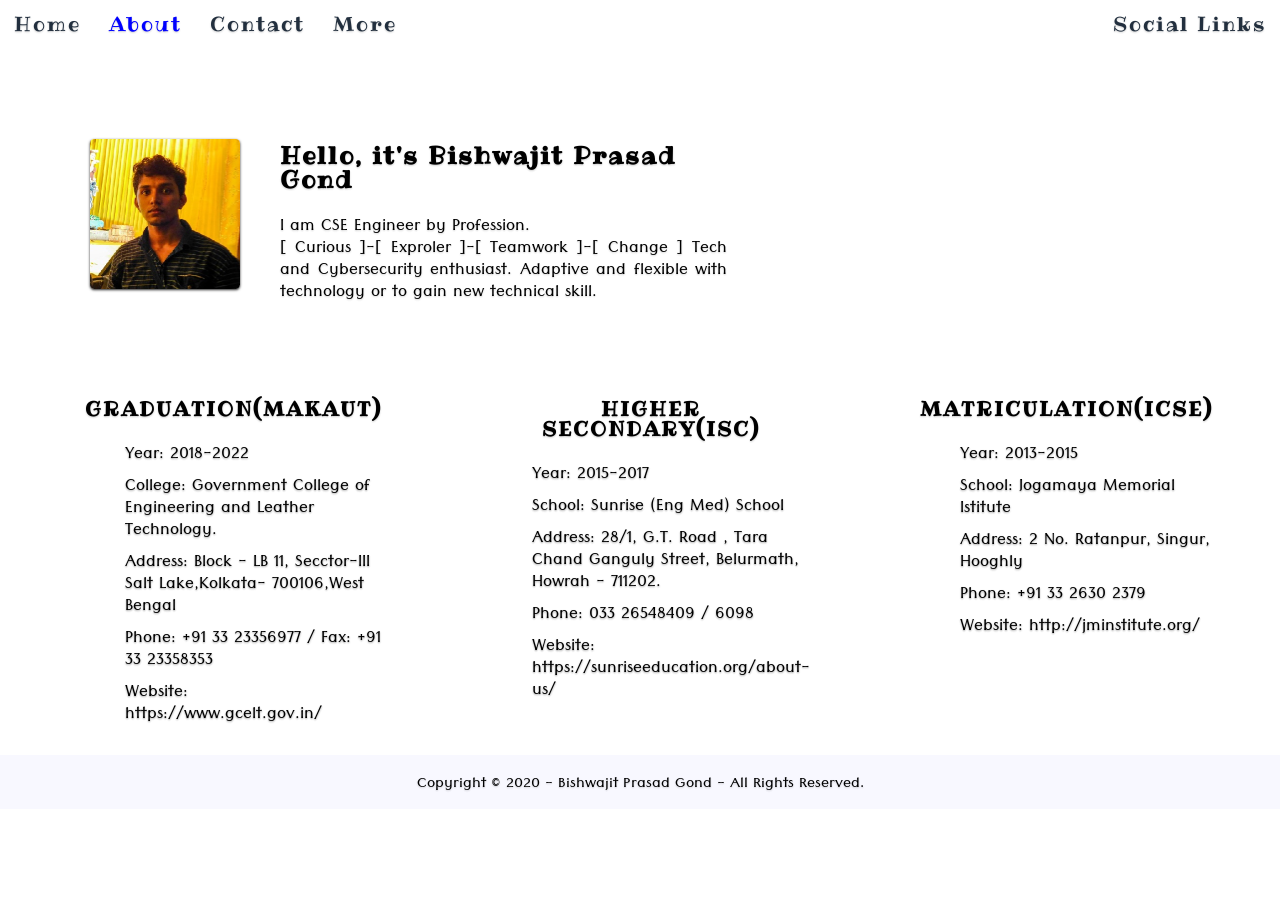
==== about.html @ 20b88abc "Add files via upload" ====
<!DOCTYPE html>
<!--[if IE 8]><html class="no-js lt-ie9" lang="en" ><![endif]-->
<!--[if gt IE 8]><!-->
<html class="no-js" lang="en">
<head>
    <meta charset="utf-8" />
    <meta name="viewport" content="width=device-width" />
    <title data-i18n="index.head.title">About</title>
    <link href="https://fonts.googleapis.com/css2?family=Josefin+Sans:wght@300&display=swap" rel="stylesheet">
<link href="https://fonts.googleapis.com/css2?family=Ribeye&family=Tenali+Ramakrishna&display=swap" rel="stylesheet">    <link rel="stylesheet" href="css/about.css" />
    <link rel="shortcut icon" href="favicon.ico" />
    <!-- These stop FOUT -->
    <style type="text/css">
        .wf-loading h1, .wf-loading h2, .wf-loading h3, .wf-loading h4,
        .wf-loading h5, .wf-loading h6, .wf-loading p, .wf-loading a {
            visibility: hidden;
        }
    </style>
    <link rel="stylesheet" href="" />
    <!-- SEO for internationalization: https://support.google.com/webmasters/answer/189077 -->
    <link rel="alternate" href="?" hreflang="x-default" />
    <link rel="alternate" href="?lang=en" hreflang="en" />
    <link rel="alternate" href="?lang=de" hreflang="hi" />
</head>
<header>
</header>
<body>
    <nav>
        <ul class="topnav">
            <li><a href="index.html">Home</a></li>
            <li class="about"><a href="#">About</a></li>
            <li><a  href="contact.html">Contact</a></li>
            <li><a href="more.html">More</a></li>
            
            
            <li class="leftnav"><a href="social.html">Social Links</a></li>
            
        </ul>
        <hr>
    </nav>
        <div class="container">
        <div class="column">
                <div class="card">
            <div class="circle"></div>
            <h2 class="name">Hello, it's Bishwajit Prasad Gond </h2>
            <p class="paragraph"> I am CSE Engineer by Profession. <br> [ Curious ]-[ Exproler ]-[ Teamwork ]-[ Change ] Tech and Cybersecurity enthusiast. Adaptive and flexible with technology or to gain new technical skill.</p>
                </div>
        </div>
       
        </div>
        <div class="container2">
            <div class="column2">
                <div class="card2"> 
                <h4> Graduation(MAKAUT) </h4>
                    <ul>
                        <li class="card-list">Year: 2018-2022</li>
                    <li class="card-list">College: Government College of Engineering and Leather Technology.
                        </li>
                  <li class="card-list">Address: Block - LB 11, Secctor-III Salt Lake,Kolkata- 700106,West Bengal</li>
                <li class="card-list">Phone: +91 33 23356977 / Fax: +91 33 23358353</li>
                <li class="card-list">Website: https://www.gcelt.gov.in/</li>
                </ul>
                </div>
            </div>
            <div class="column2">
            <div class="card2"> 
                <h4> Higher Secondary(ISC) </h4>
                <ul><li class="card-list">Year: 2015-2017</li>
                    <li class="card-list">School: Sunrise (Eng Med) School</li>
                    <li class="card-list">Address:  28/1, G.T. Road , Tara Chand Ganguly Street, Belurmath, Howrah - 711202. </li>
                    <li class="card-list">Phone: 033 26548409 / 6098</li>
                    <li class="card-list">Website: https://sunriseeducation.org/about-us/</li>
                
                </ul>
                </div>
            </div>
            <div class="column2">
                <div class="card2"> 
                <h4> MatricuLation(ICSE) </h4>
                <ul>
                    <li class="card-list">Year: 2013-2015</li>
                    <li class="card-list">School: Jogamaya Memorial Istitute</li>
                    <li class="card-list">Address:  2 No. Ratanpur, Singur, Hooghly</li>
                    <li class="card-list">Phone:  +91 33 2630 2379</li>
                    <li class="card-list">Website: http://jminstitute.org/</li>
                </ul>
                </div>
            </div>
        </div>
    
</body>
<header>
</header>
<hr>
<footer>
<h3>Copyright © 2020 - Bishwajit Prasad Gond - All Rights Reserved.</h3>
</footer>
---- css/about.css ----
/*--------------------------------DEFAULT--------------------------------*/

*{font-family: 'Josefin Sans', sans-serif;
    
}
nav,header,footer{
    display: block;
}
body{
    line-height: 1;
    margin: 0;
    background-color: white;
}
/*--------------------------------DEFAULT--------------------------------*/

/*--------------------------------NAVBAR--------------------------------*/

nav{
    max-width: 100%;
    min-width: 700px;
    height: 54px;
    margin: 0;
    font-size: 20px;
    font-weight: 300;
    
}
nav ul{
    background-color: white;
    overflow: hidden;
    margin: 0;
    padding: 0;
    box-sizing: border-box;
    /*box-shadow: 0 1px 2px rgba(0,0,0,0.2),0 1px 2px rgba(0,0,0,0.3);*/
}
nav ul li{
    list-style: none;

    text-shadow: 0 1px 2px rgba(0,0,0,0.1),0 1px 2px rgba(0,0,0,0.1);
}
ul.topnav li{
    list-style: none;
    float: left;

}
ul.topnav li a{
    display: block;
    text-decoration: none;
    min-height: 24px;
    text-align: center;
    padding: 14px;
    text-transform: none;
    color: #222f3e;
    font-family: 'Ribeye', cursive;
    letter-spacing: 2px;

}
ul.topnav li a:hover{
    background-color: #f1f2f6; /*none*/
    color: black;
    text-underline-position: below;
    cursor: pointer;
    
}

ul.topnav li.leftnav{
    list-style: none;
    float: right;
}
ul.topnav li.leftnav a{
    display: block;
    text-decoration: none;
    min-height: 22px;
    text-align: center;
    padding: 14px;
    text-transform: none;
    color: #222f3e;
}
ul.topnav li.leftnav a:hover{
    background-color: #f1f2f6; /*none*/
    color: black;
    font-weight: 500;
    cursor: pointer;
}
ul.topnav li.contact a{
    color: blue;
    
        
}
ul.topnav li.about a{
    color: blue; 
}
/*--------------------------------NAVBAR--------------------------------*/

hr{
   /* background-color:#222f3e;*/
    width: 100%;
    border:none;
    height: 1px;
    padding: 0;
    margin: 0;
    display: flex;
    
}
/*--------------------------------body--------------------------------*/
.container{
    align-self: center;
    position: relative;
    width: 100%;
    height: 300px;
    padding: 30px;
    background: #fff;
    background-position: center center;
    box-sizing: border-box;
    box-decoration-break: slice;
    border-radius: 2px;
    display: flex;
}
.container:hover{
    background:none;
}
.column{
    margin: 0 15px 0px;
   /* box-shadow: 0 1px 3px rgba(0,0,0,0.3),0 1px 2px rgba(0,0,0,0.3);*/
    background: ;
    border-radius: 2px;
    flex-basis: 60%;
}
.card{
    padding: 15px 25px;
 
}
.column:hover{
    background: #fff;
    
 
}



.circle{
    margin: 0;
    padding:0 ;
    width: 150px;
    height:150px;
    background-image: url(img/bishwajit.jpg);
    background-size: cover;
    border-radius: 3%;
    box-shadow: 0 1px 3px rgba(0,0,0,0.5),0 1px 2px rgba(0,0,0,0.5);/**/
    float: left;
    shape-outside: margin-box;
    margin: 40px 40px 40px 20px;
        
}

.container2{
    align-self: center;
    position: relative;
    width: 100%;
    margin: 0 auto;
    height: 400px;
    padding: 30px;
    background: #fff;
    background-position: center center;
    box-sizing: border-box;
    box-decoration-break: slice;
    border-radius: 5px;
    display: flex;
}
.container2:hover{
    background-color:none;
}
.column2{
    margin: 0 15px 0px;
    /*    box-shadow: 0 1px 3px rgba(0,0,0,0.3),0 1px 2px rgba(0,0,0,0.3);*/
    background: ;
    border-radius: 5px;
    flex-basis: 33.3333%;
}
.card2{
    padding: 15px  40px;
 
}
.container3{
    align-self: center;
    position: relative;
    width: 100%;
    height: 480px;
    padding: 20px;
    background: #fff;
    background-position: center center;
    box-sizing: border-box;
    box-decoration-break: slice;
    border-radius: 5px;
}
.container3:hover{
    background-color:none;
}


p{
    margin: 25px 25px 5px;
    padding: 0;
    text-align: justify;
    height: 30px;
    font-family: 'Tenali Ramakrishna', sans-serif;
    font-size: 22px;
    font-weight: 100;
    text-shadow: 0 1px 2px rgba(0,0,0,0.1),0 1px 2px rgba(0,0,0,0.1);
    
    
}
h1{
    font-family: 'Ribeye', cursive;
    margin: 0;
    padding: 0 0 20px;
    font-size: 25px;
    text-align: center;
    text-shadow: 0 1px 2px rgba(0,0,0,0.1),0 1px 2px rgba(0,0,0,0.1);
}

h2{ max-width: 724px;
    min-width: 600px;
    margin: 45px 0 20px;
    font-family: 'Ribeye', cursive;
    padding: 0;
    font-size: 24px;
    letter-spacing: 2px;
    text-shadow: 0 1px 2px rgba(0,0,0,0.1),0 1px 2px rgba(0,0,0,0.1);
}

/*--------------------------------body--------------------------------*/
/*--------------------------------slideshow--------------------------------*/

* {box-sizing:border-box}

/* Slideshow container */
.slideshow-container {
  max-width: 450px;
  position: relative;
  margin: auto;
}

/* Hide the images by default */
.mySlides {
  display: none;
}

/* Next & previous buttons */
.prev, .next {
  cursor: pointer;
  position: absolute;
  top: 50%;
  width: auto;
  margin-top: -22px;
  padding: 16px;
  color: gray;
  font-weight: bold;
  font-size: 18px;
  transition: 0.6s ease;
  border-radius: 0 3px 3px 0;
  user-select: none;
  box-shadow: 0 1px 2px rgba(0,0,0,0.5),0 1px 2px rgba(0,0,0,0.3);
}

/* Position the "next button" to the right */
.next {
  right: 0;
  border-radius: 3px 0 0 3px;
}

/* On hover, add a black background color with a little bit see-through */
.prev:hover, .next:hover {
  background-color: rgba(0,0,0,0.8);
}

/* Caption text */
.text {
  color: #f2f2f2;
  font-size: 15px;
  padding: 8px 12px;
  position: absolute;
  bottom: 8px;
  width: 100%;
  text-align: center;
}

/* Number text (1/3 etc) */
.numbertext {
  color: #f2f2f2;
  font-size: 12px;
  padding: 8px 12px;
  position: absolute;
  top: 0;
}

/* The dots/bullets/indicators */
.dot {
  cursor: pointer;
  height: 15px;
  width: 15px;
  margin: 0 2px;
  background-color: whitesmoke;
  box-shadow: 0 1px 3px rgba(0,0,0,0.3),0 1px 2px rgba(0,0,0,0.3);
  border-radius: 50%;
  display: inline-block;
  transition: background-color 0.6s ease;
}

.active, .dot:hover {
  background-color: #717171;
}

/* Fading animation */
.fade {
  -webkit-animation-name: fade;
  -webkit-animation-duration: 1.5s;
  animation-name: fade;
  animation-duration: 1.5s;
}

@-webkit-keyframes fade {
  from {opacity: .4}
  to {opacity: 1}
}

@keyframes fade {
  from {opacity: .4}
  to {opacity: 1}
}
/*--------------------------------footer--------------------------------*/
footer{
    display: flex;
    background:ghostwhite;
    background-position: center center;
    width: 100%;
    height: 54px;
    margin: 0;
    padding:0;
}
footer:hover{
    background-color: #fff;
    color: black;
    
}
h3{ width: 100%;
    text-align: center;
    font-size: 20px;
    font-family: 'Tenali Ramakrishna', sans-serif;
    font-weight: 100;
    padding: 20px;
    margin: 0 0 0;
    text-shadow: 0 1px 2px rgba(0,0,0,0.1),0 1px 2px rgba(0,0,0,0.1);
}
h4{     font-family: 'Ribeye', cursive;
    font-size: 20px;
    text-transform: uppercase;
    letter-spacing: 2px;
    font-weight: bolder;
    padding: 0;
    margin: 0 0 0;
    text-align: center;
    color: black; /*color: #666;*/
    text-shadow: 0 1px 2px rgba(0,0,0,0.1),0 1px 2px rgba(0,0,0,0.1);
}
li.card-list{
    text-decoration: none;
    font-family: 'Tenali Ramakrishna', sans-serif;
    font-size: 22px;
    font-weight: 100;
    padding-top: 10px;
    text-align: 40px 0 0;
    list-style: none;
    text-shadow: 0 1px 2px rgba(0,0,0,0.2),0 1px 2px rgba(0,0,0,0.2)
    
}
/*--------------------------------footer--------------------------------*/
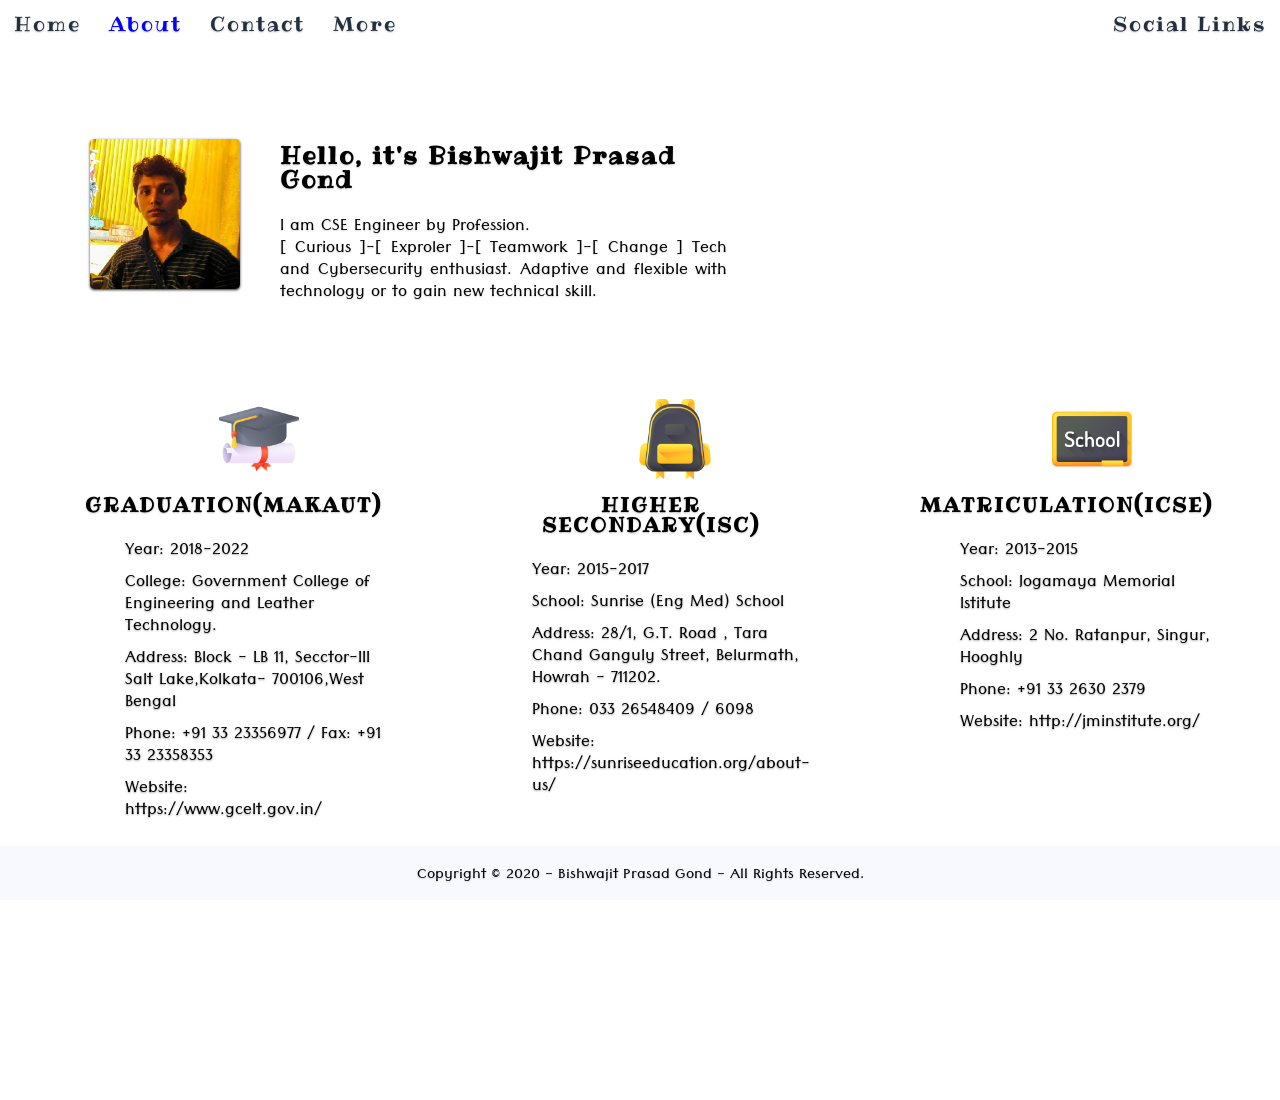
==== commit a4c8d3a4: "Add files via upload" ====
--- a/about.html
+++ b/about.html
@@ -51,6 +51,8 @@
         <div class="container2">
             <div class="column2">
                 <div class="card2"> 
+                    <div class="img1"></div>
+                    <br>
                 <h4> Graduation(MAKAUT) </h4>
                     <ul>
                         <li class="card-list">Year: 2018-2022</li>
@@ -64,6 +66,8 @@
             </div>
             <div class="column2">
             <div class="card2"> 
+                <div class="img2"></div>
+                    <br>
                 <h4> Higher Secondary(ISC) </h4>
                 <ul><li class="card-list">Year: 2015-2017</li>
                     <li class="card-list">School: Sunrise (Eng Med) School</li>
@@ -76,6 +80,8 @@
             </div>
             <div class="column2">
                 <div class="card2"> 
+                    <div class="img3"></div>
+                    <br>
                 <h4> MatricuLation(ICSE) </h4>
                 <ul>
                     <li class="card-list">Year: 2013-2015</li>
--- a/css/about.css
+++ b/css/about.css
@@ -10,6 +10,8 @@
     line-height: 1;
     margin: 0;
     background-color: white;
+    width: 100%;
+    height: 1100px;
 }
 /*--------------------------------DEFAULT--------------------------------*/
 
@@ -17,7 +19,7 @@
 
 nav{
     max-width: 100%;
-    min-width: 700px;
+    min-width: 1255px;
     height: 54px;
     margin: 0;
     font-size: 20px;
@@ -90,6 +92,37 @@
     color: blue; 
 }
 /*--------------------------------NAVBAR--------------------------------*/
+/*--------------------------------image--------------------------------*/
+
+.img1{
+    background-image: url(icon/026-university.png);
+    text-align: center;
+    background-repeat: no-repeat;
+    background-size: cover;
+    width: 80px;
+    height: 80px;
+    margin: 0 0 0 45%;
+}
+.img2{
+    background-image: url(icon/029-backpack.png);
+    text-align: center;
+    background-repeat: no-repeat;
+    background-size: cover;
+    width: 80px;
+    height: 80px;
+     margin: 0 0 0 45%;
+}
+.img3{
+    background-image: url(icon/031-chalkboard.png);
+    text-align: center;
+    background-repeat: no-repeat;
+    background-size: cover;
+    width: 80px;
+    height: 80px;
+     margin: 0 0 0 45%;
+}
+/*--------------------------------image--------------------------------*/
+
 
 hr{
    /* background-color:#222f3e;*/
@@ -206,8 +239,8 @@
     font-size: 22px;
     font-weight: 100;
     text-shadow: 0 1px 2px rgba(0,0,0,0.1),0 1px 2px rgba(0,0,0,0.1);
-    
-    
+    max-width: 724px;
+    min-width: 600px;
 }
 h1{
     font-family: 'Ribeye', cursive;
@@ -229,104 +262,7 @@
 }
 
 /*--------------------------------body--------------------------------*/
-/*--------------------------------slideshow--------------------------------*/
-
-* {box-sizing:border-box}
-
-/* Slideshow container */
-.slideshow-container {
-  max-width: 450px;
-  position: relative;
-  margin: auto;
-}
-
-/* Hide the images by default */
-.mySlides {
-  display: none;
-}
-
-/* Next & previous buttons */
-.prev, .next {
-  cursor: pointer;
-  position: absolute;
-  top: 50%;
-  width: auto;
-  margin-top: -22px;
-  padding: 16px;
-  color: gray;
-  font-weight: bold;
-  font-size: 18px;
-  transition: 0.6s ease;
-  border-radius: 0 3px 3px 0;
-  user-select: none;
-  box-shadow: 0 1px 2px rgba(0,0,0,0.5),0 1px 2px rgba(0,0,0,0.3);
-}
-
-/* Position the "next button" to the right */
-.next {
-  right: 0;
-  border-radius: 3px 0 0 3px;
-}
-
-/* On hover, add a black background color with a little bit see-through */
-.prev:hover, .next:hover {
-  background-color: rgba(0,0,0,0.8);
-}
-
-/* Caption text */
-.text {
-  color: #f2f2f2;
-  font-size: 15px;
-  padding: 8px 12px;
-  position: absolute;
-  bottom: 8px;
-  width: 100%;
-  text-align: center;
-}
-
-/* Number text (1/3 etc) */
-.numbertext {
-  color: #f2f2f2;
-  font-size: 12px;
-  padding: 8px 12px;
-  position: absolute;
-  top: 0;
-}
-
-/* The dots/bullets/indicators */
-.dot {
-  cursor: pointer;
-  height: 15px;
-  width: 15px;
-  margin: 0 2px;
-  background-color: whitesmoke;
-  box-shadow: 0 1px 3px rgba(0,0,0,0.3),0 1px 2px rgba(0,0,0,0.3);
-  border-radius: 50%;
-  display: inline-block;
-  transition: background-color 0.6s ease;
-}
-
-.active, .dot:hover {
-  background-color: #717171;
-}
-
-/* Fading animation */
-.fade {
-  -webkit-animation-name: fade;
-  -webkit-animation-duration: 1.5s;
-  animation-name: fade;
-  animation-duration: 1.5s;
-}
-
-@-webkit-keyframes fade {
-  from {opacity: .4}
-  to {opacity: 1}
-}
-
-@keyframes fade {
-  from {opacity: .4}
-  to {opacity: 1}
-}
+
 /*--------------------------------footer--------------------------------*/
 footer{
     display: flex;
@@ -336,6 +272,9 @@
     height: 54px;
     margin: 0;
     padding:0;
+    bottom: 0px;
+    left: 0px;
+    position: fixed;
 }
 footer:hover{
     background-color: #fff;
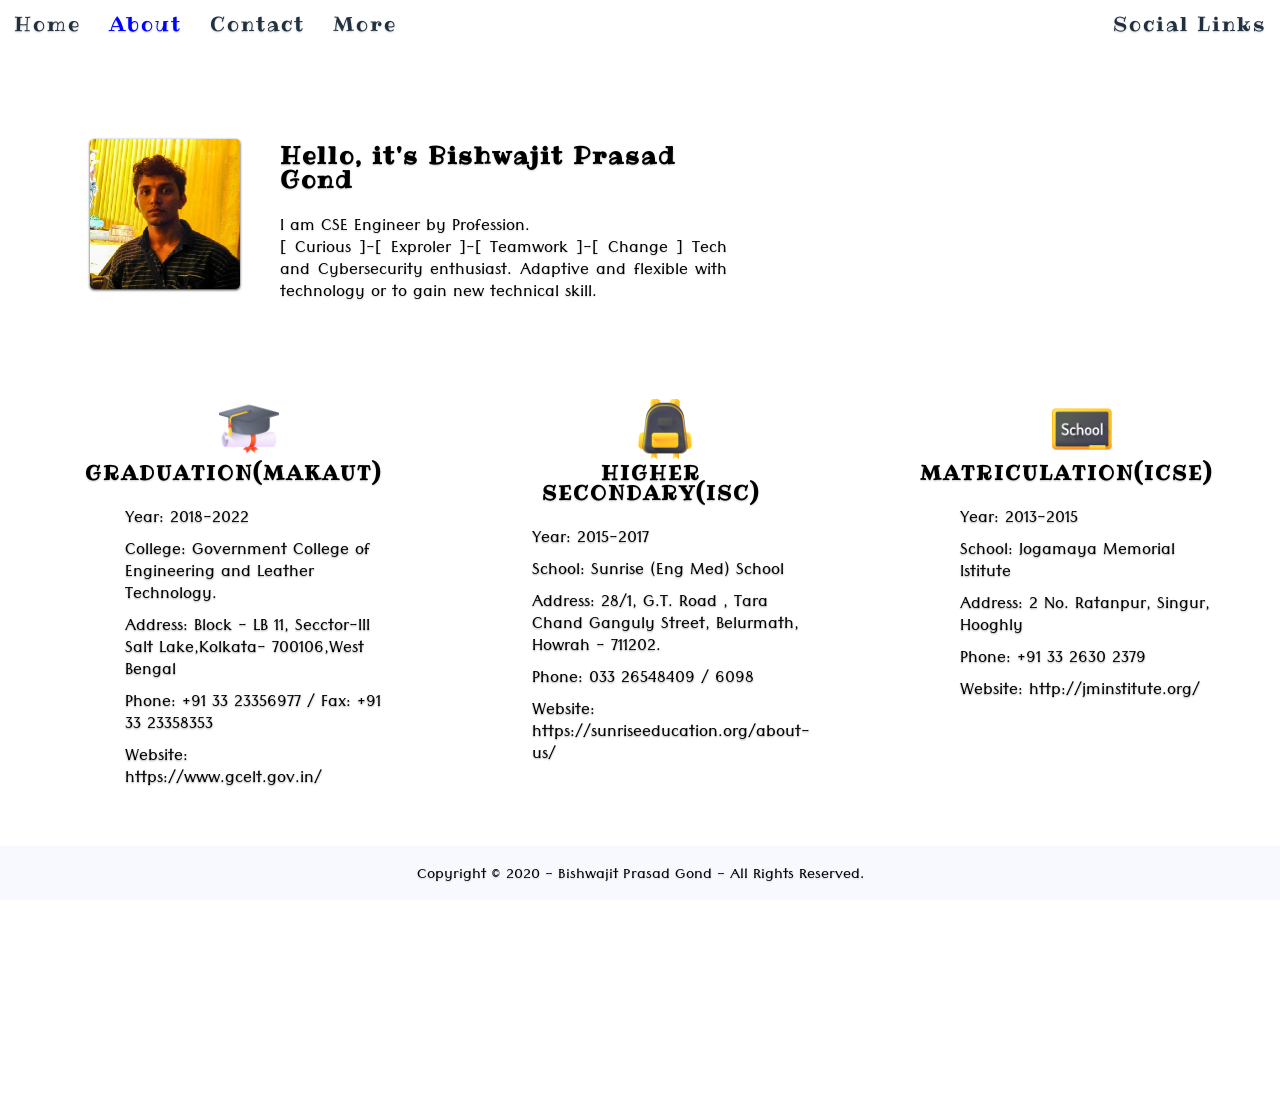
==== commit 3c953d73: "Add files via upload" ====
--- a/about.html
+++ b/about.html
@@ -5,10 +5,15 @@
 <head>
     <meta charset="utf-8" />
     <meta name="viewport" content="width=device-width" />
+    
     <title data-i18n="index.head.title">About</title>
+    
     <link href="https://fonts.googleapis.com/css2?family=Josefin+Sans:wght@300&display=swap" rel="stylesheet">
-<link href="https://fonts.googleapis.com/css2?family=Ribeye&family=Tenali+Ramakrishna&display=swap" rel="stylesheet">    <link rel="stylesheet" href="css/about.css" />
+    <link href="https://fonts.googleapis.com/css2?family=Ribeye&family=Tenali+Ramakrishna&display=swap" rel="stylesheet">  
+    <link rel="stylesheet" href="css/about.css" />
     <link rel="shortcut icon" href="favicon.ico" />
+    
+    
     <!-- These stop FOUT -->
     <style type="text/css">
         .wf-loading h1, .wf-loading h2, .wf-loading h3, .wf-loading h4,
@@ -16,11 +21,22 @@
             visibility: hidden;
         }
     </style>
-    <link rel="stylesheet" href="" />
+    
     <!-- SEO for internationalization: https://support.google.com/webmasters/answer/189077 -->
     <link rel="alternate" href="?" hreflang="x-default" />
     <link rel="alternate" href="?lang=en" hreflang="en" />
     <link rel="alternate" href="?lang=de" hreflang="hi" />
+    
+     <!--====================== Global site tag (gtag.js) - Google Analytics ===================================-->
+                    <script async src="https://www.googletagmanager.com/gtag/js?id=G-2E0YQTF532"></script>
+                    <script>
+                      window.dataLayer = window.dataLayer || [];
+                      function gtag(){dataLayer.push(arguments);}
+                      gtag('js', new Date());
+
+                      gtag('config', 'G-2E0YQTF532');
+                    </script>
+    
 </head>
 <header>
 </header>
@@ -43,7 +59,8 @@
                 <div class="card">
             <div class="circle"></div>
             <h2 class="name">Hello, it's Bishwajit Prasad Gond </h2>
-            <p class="paragraph"> I am CSE Engineer by Profession. <br> [ Curious ]-[ Exproler ]-[ Teamwork ]-[ Change ] Tech and Cybersecurity enthusiast. Adaptive and flexible with technology or to gain new technical skill.</p>
+            <p class="paragraph"> I am CSE Engineer by Profession. 
+                <br> [ Curious ]-[ Exproler ]-[ Teamwork ]-[ Change ] Tech and Cybersecurity enthusiast. Adaptive and flexible with technology or to gain new technical skill.</p>
                 </div>
         </div>
        
@@ -51,8 +68,9 @@
         <div class="container2">
             <div class="column2">
                 <div class="card2"> 
-                    <div class="img1"></div>
+                <a class="logo"> <img src="css/icon/026-university.png" alt="" width="60px" height="60px" > </a>
                     <br>
+
                 <h4> Graduation(MAKAUT) </h4>
                     <ul>
                         <li class="card-list">Year: 2018-2022</li>
@@ -66,7 +84,8 @@
             </div>
             <div class="column2">
             <div class="card2"> 
-                <div class="img2"></div>
+                <a class="logo"> <img src="css/icon/029-backpack.png" alt="" width="60px" height="60px" > </a>
+
                     <br>
                 <h4> Higher Secondary(ISC) </h4>
                 <ul><li class="card-list">Year: 2015-2017</li>
@@ -80,7 +99,8 @@
             </div>
             <div class="column2">
                 <div class="card2"> 
-                    <div class="img3"></div>
+                <a class="logo"> <img src="css/icon/031-chalkboard.png" alt="" width="60px" height="60px" > </a>
+
                     <br>
                 <h4> MatricuLation(ICSE) </h4>
                 <ul>
--- a/css/about.css
+++ b/css/about.css
@@ -92,35 +92,41 @@
     color: blue; 
 }
 /*--------------------------------NAVBAR--------------------------------*/
-/*--------------------------------image--------------------------------*/
-
-.img1{
-    background-image: url(icon/026-university.png);
-    text-align: center;
-    background-repeat: no-repeat;
-    background-size: cover;
-    width: 80px;
-    height: 80px;
-    margin: 0 0 0 45%;
-}
-.img2{
-    background-image: url(icon/029-backpack.png);
-    text-align: center;
-    background-repeat: no-repeat;
-    background-size: cover;
-    width: 80px;
-    height: 80px;
-     margin: 0 0 0 45%;
-}
-.img3{
-    background-image: url(icon/031-chalkboard.png);
-    text-align: center;
-    background-repeat: no-repeat;
-    background-size: cover;
-    width: 80px;
-    height: 80px;
-     margin: 0 0 0 45%;
-}
+/*--------------------------------ICON--------------------------------*/
+
+a.logo{margin: 0 0 0 45%;
+}
+p.icon{
+    text-align: center;
+    border: none;
+    text-shadow: none;
+    outline: none;
+    border: 0;
+
+
+   
+}
+img{
+    background-color: white;
+    margin: 0;
+    padding:0 ;
+    background-size:cover;
+    border: none;
+    text-align: center;
+    transition: transform .2s;
+    outline: none;
+    border: 0;
+
+}
+img:hover{
+    cursor:none;
+    border: none;
+    transform: scale(1.1);
+    outline: none;
+    border: 0;
+}
+/*--------------------------------ICON--------------------------------*/
+
 /*--------------------------------image--------------------------------*/
 
 
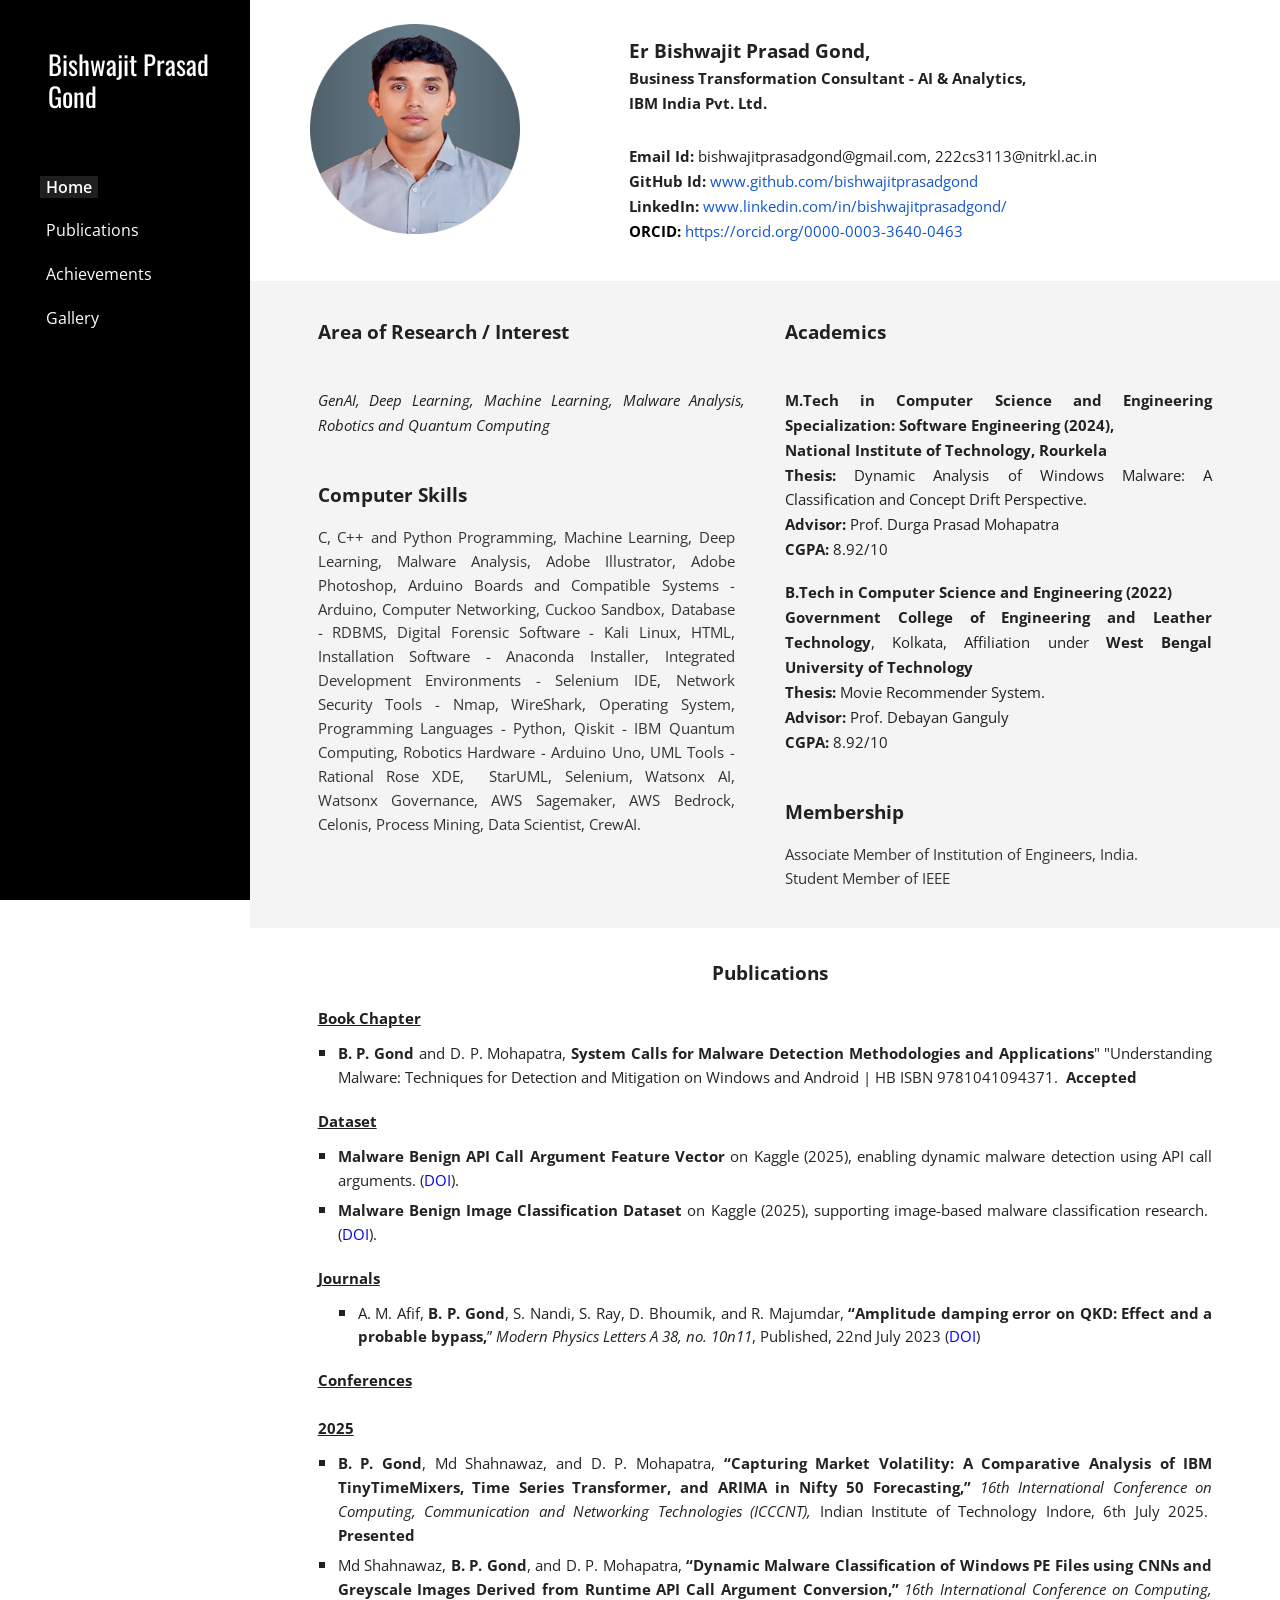
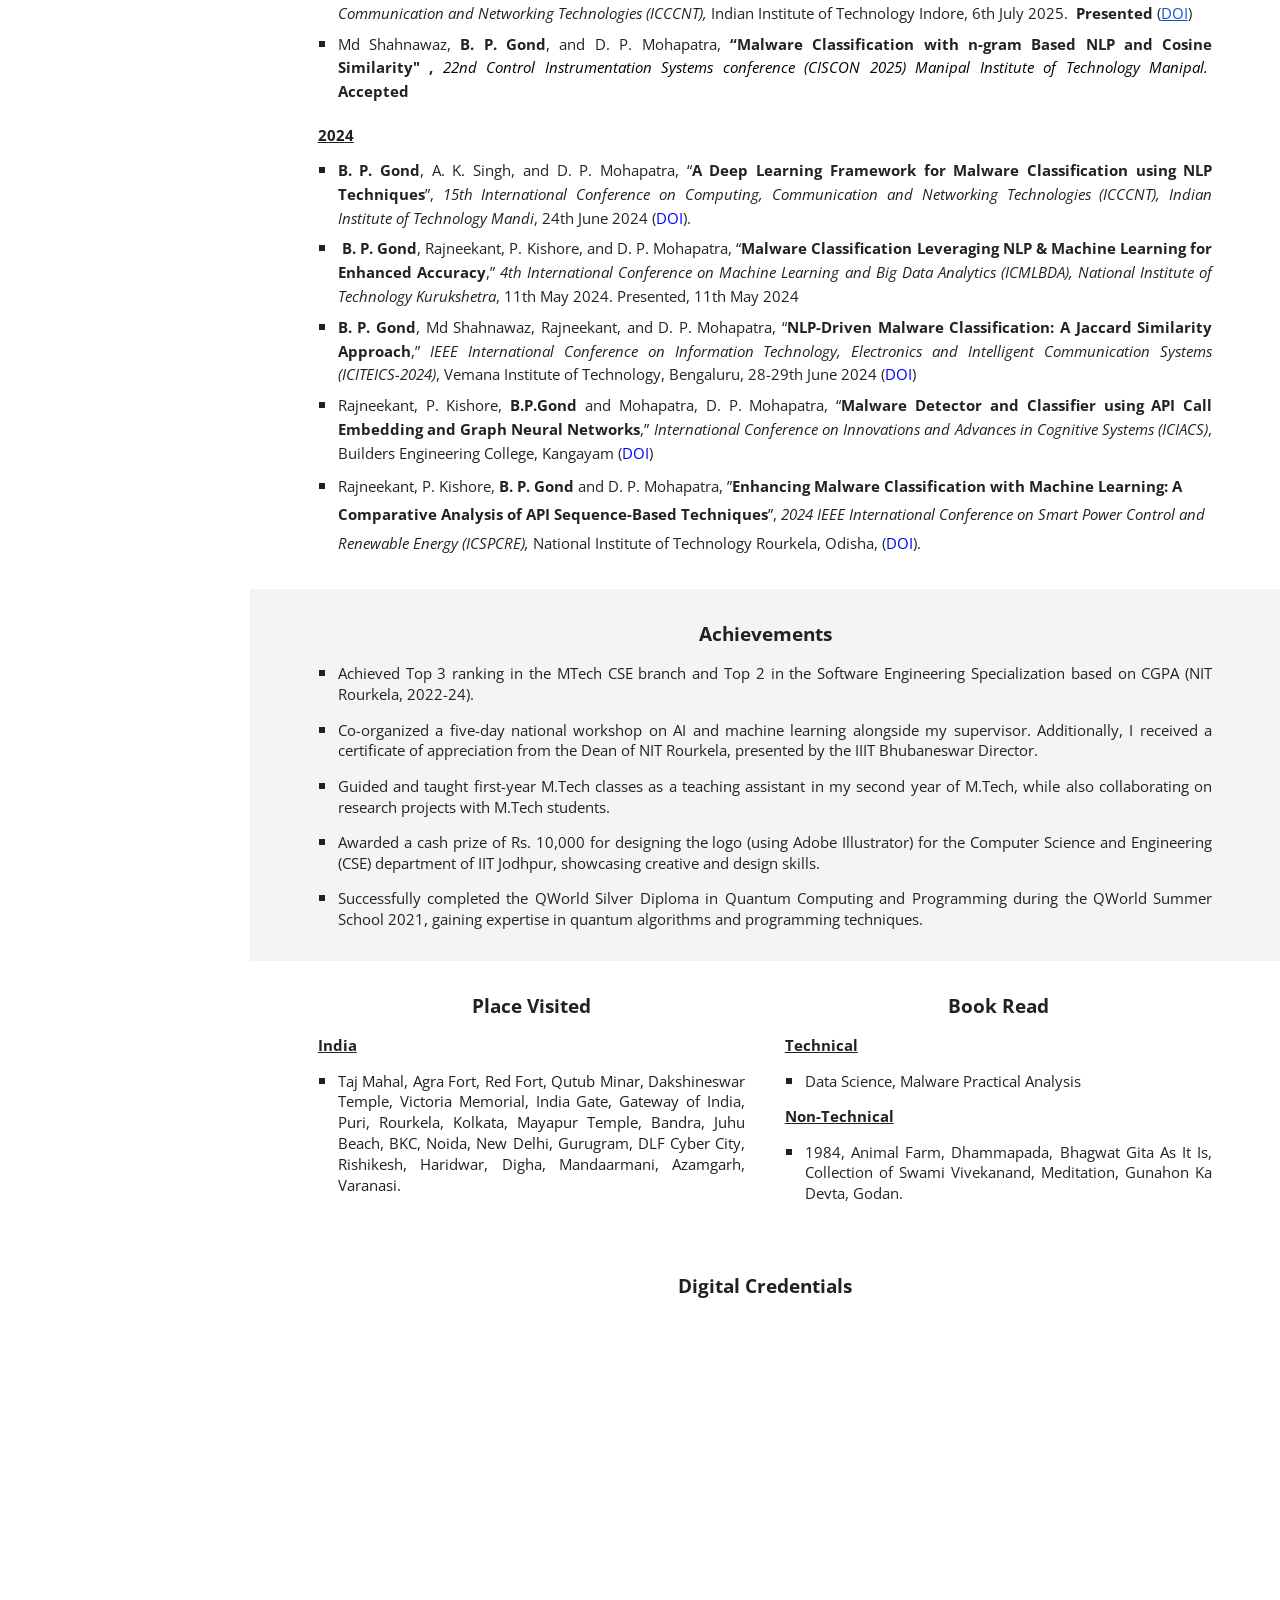
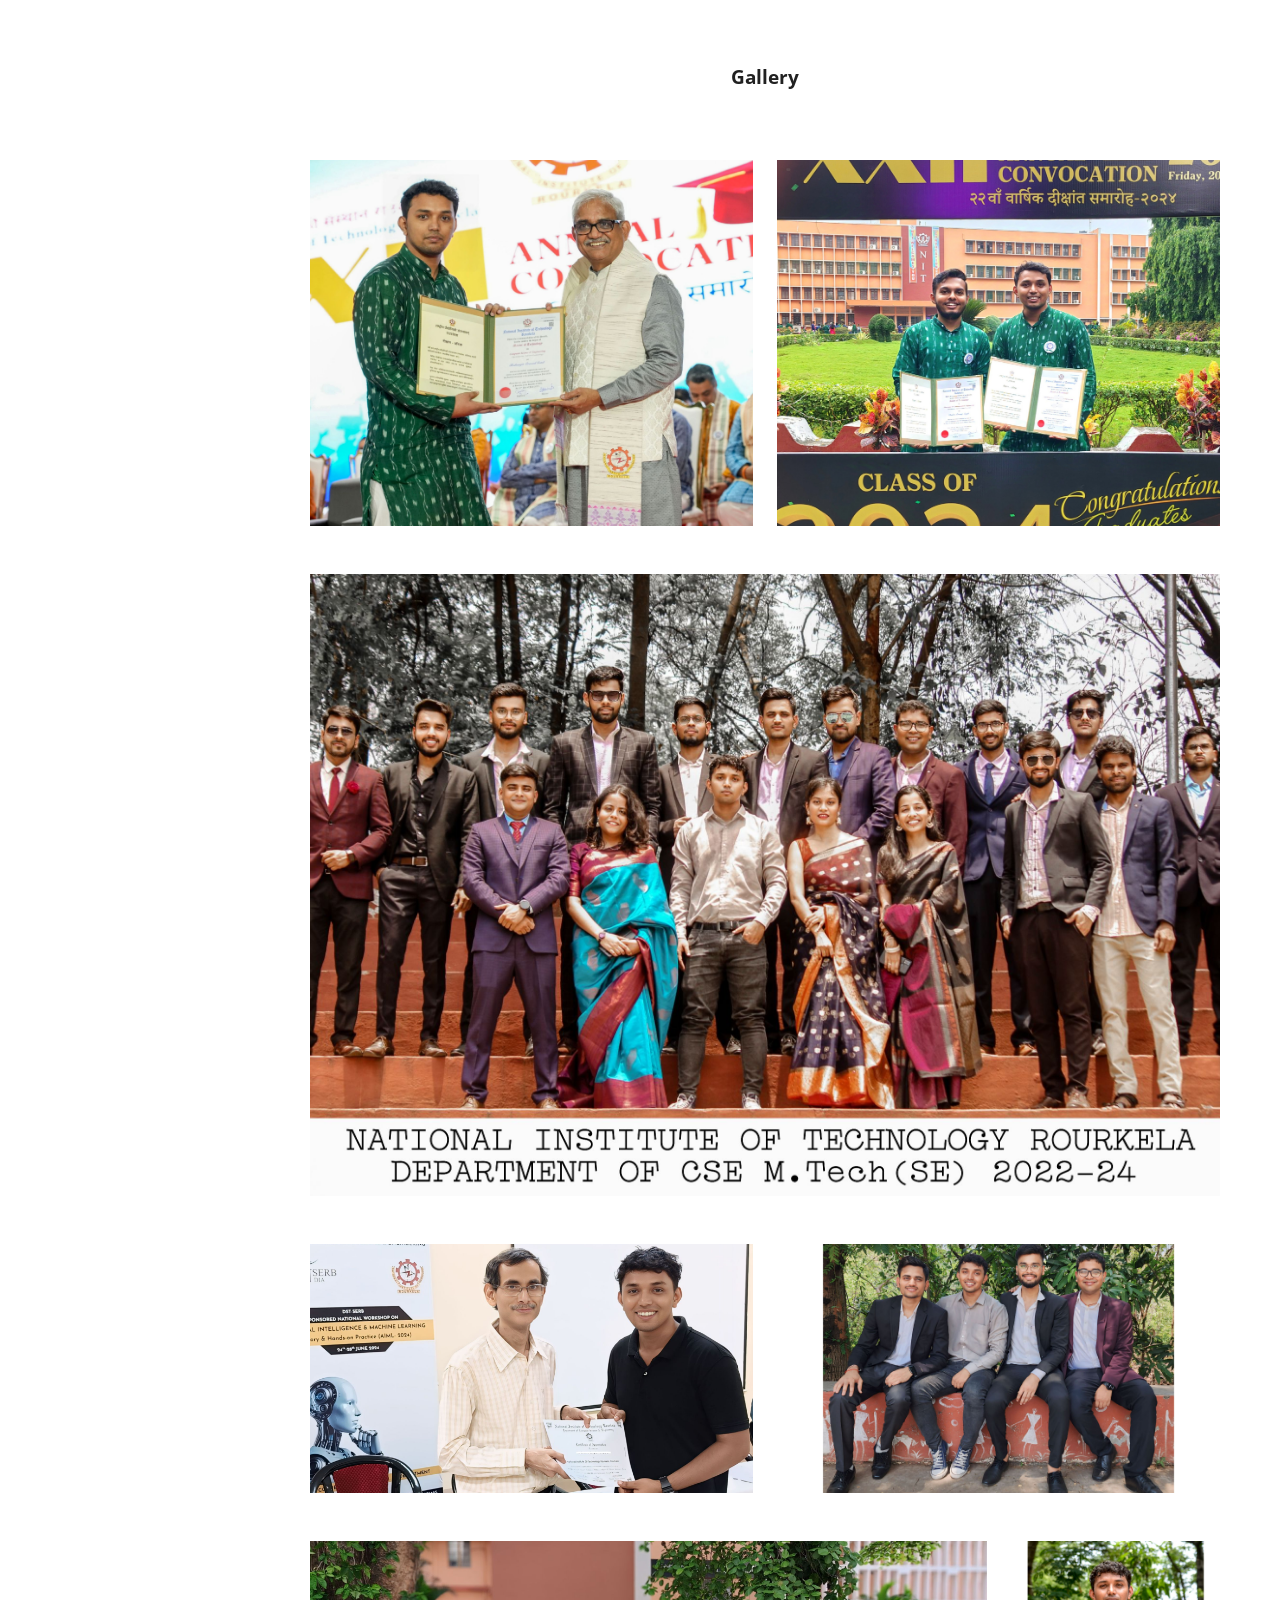
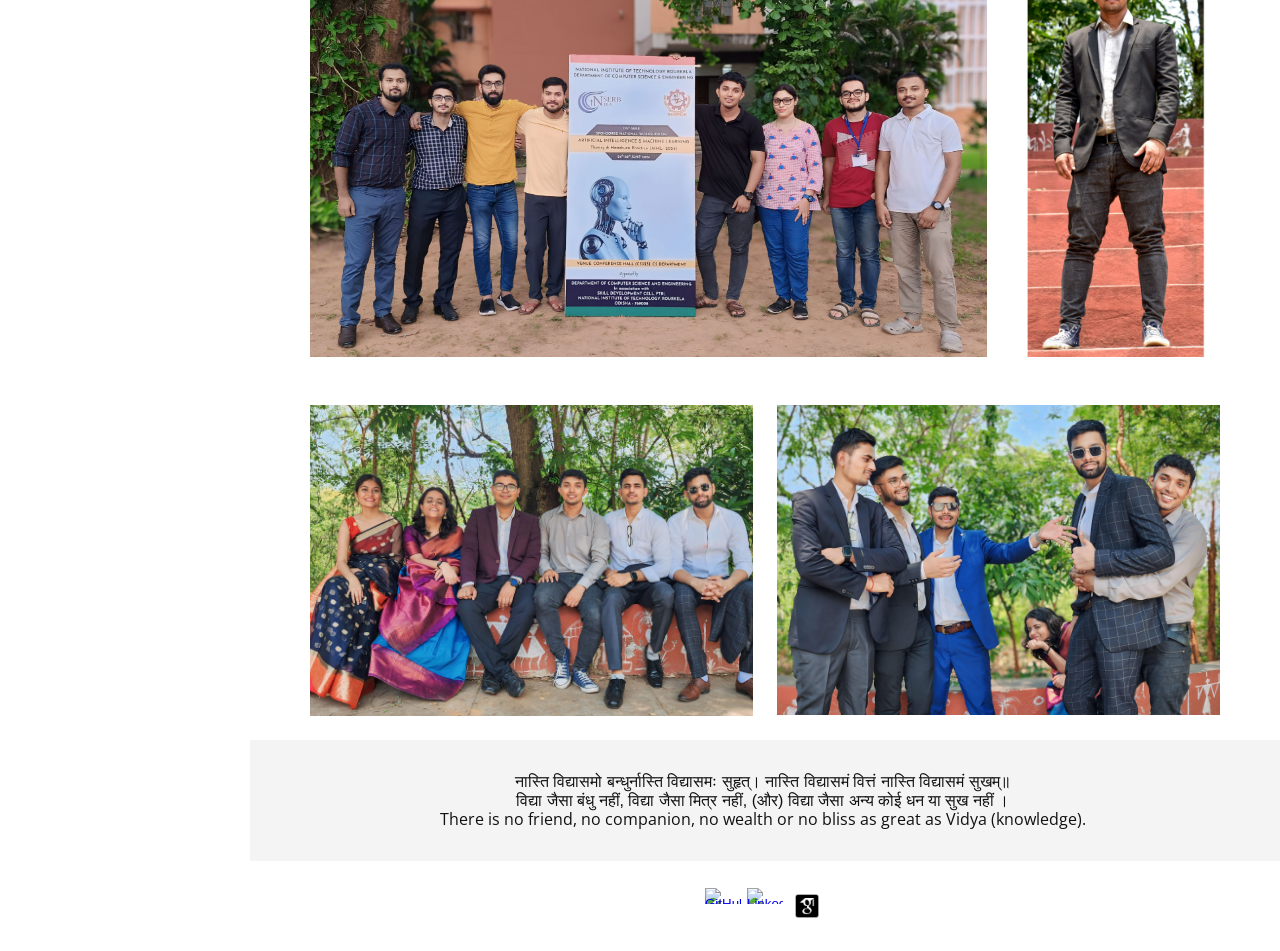
==== commit ccc2d2a0: "Create about.html" ====
--- a/about.html
+++ b/about.html
@@ -1,123 +1,878 @@
-<!DOCTYPE html>
-<!--[if IE 8]><html class="no-js lt-ie9" lang="en" ><![endif]-->
-<!--[if gt IE 8]><!-->
-<html class="no-js" lang="en">
-<head>
-    <meta charset="utf-8" />
-    <meta name="viewport" content="width=device-width" />
-    
-    <title data-i18n="index.head.title">About</title>
-    
-    <link href="https://fonts.googleapis.com/css2?family=Josefin+Sans:wght@300&display=swap" rel="stylesheet">
-    <link href="https://fonts.googleapis.com/css2?family=Ribeye&family=Tenali+Ramakrishna&display=swap" rel="stylesheet">  
-    <link rel="stylesheet" href="css/about.css" />
-    <link rel="shortcut icon" href="favicon.ico" />
-    
-    
-    <!-- These stop FOUT -->
-    <style type="text/css">
-        .wf-loading h1, .wf-loading h2, .wf-loading h3, .wf-loading h4,
-        .wf-loading h5, .wf-loading h6, .wf-loading p, .wf-loading a {
-            visibility: hidden;
-        }
-    </style>
-    
-    <!-- SEO for internationalization: https://support.google.com/webmasters/answer/189077 -->
-    <link rel="alternate" href="?" hreflang="x-default" />
-    <link rel="alternate" href="?lang=en" hreflang="en" />
-    <link rel="alternate" href="?lang=de" hreflang="hi" />
-    
-     <!--====================== Global site tag (gtag.js) - Google Analytics ===================================-->
-                    <script async src="https://www.googletagmanager.com/gtag/js?id=G-2E0YQTF532"></script>
-                    <script>
-                      window.dataLayer = window.dataLayer || [];
-                      function gtag(){dataLayer.push(arguments);}
-                      gtag('js', new Date());
-
-                      gtag('config', 'G-2E0YQTF532');
-                    </script>
-    
-</head>
-<header>
-</header>
-<body>
-    <nav>
-        <ul class="topnav">
-            <li><a href="index.html">Home</a></li>
-            <li class="about"><a href="#">About</a></li>
-            <li><a  href="contact.html">Contact</a></li>
-            <li><a href="more.html">More</a></li>
-            
-            
-            <li class="leftnav"><a href="social.html">Social Links</a></li>
-            
-        </ul>
-        <hr>
-    </nav>
-        <div class="container">
-        <div class="column">
-                <div class="card">
-            <div class="circle"></div>
-            <h2 class="name">Hello, it's Bishwajit Prasad Gond </h2>
-            <p class="paragraph"> I am CSE Engineer by Profession. 
-                <br> [ Curious ]-[ Exproler ]-[ Teamwork ]-[ Change ] Tech and Cybersecurity enthusiast. Adaptive and flexible with technology or to gain new technical skill.</p>
-                </div>
-        </div>
-       
-        </div>
-        <div class="container2">
-            <div class="column2">
-                <div class="card2"> 
-                <a class="logo"> <img src="css/icon/026-university.png" alt="" width="60px" height="60px" > </a>
-                    <br>
-
-                <h4> Graduation(MAKAUT) </h4>
-                    <ul>
-                        <li class="card-list">Year: 2018-2022</li>
-                    <li class="card-list">College: Government College of Engineering and Leather Technology.
-                        </li>
-                  <li class="card-list">Address: Block - LB 11, Secctor-III Salt Lake,Kolkata- 700106,West Bengal</li>
-                <li class="card-list">Phone: +91 33 23356977 / Fax: +91 33 23358353</li>
-                <li class="card-list">Website: https://www.gcelt.gov.in/</li>
-                </ul>
-                </div>
-            </div>
-            <div class="column2">
-            <div class="card2"> 
-                <a class="logo"> <img src="css/icon/029-backpack.png" alt="" width="60px" height="60px" > </a>
-
-                    <br>
-                <h4> Higher Secondary(ISC) </h4>
-                <ul><li class="card-list">Year: 2015-2017</li>
-                    <li class="card-list">School: Sunrise (Eng Med) School</li>
-                    <li class="card-list">Address:  28/1, G.T. Road , Tara Chand Ganguly Street, Belurmath, Howrah - 711202. </li>
-                    <li class="card-list">Phone: 033 26548409 / 6098</li>
-                    <li class="card-list">Website: https://sunriseeducation.org/about-us/</li>
-                
-                </ul>
-                </div>
-            </div>
-            <div class="column2">
-                <div class="card2"> 
-                <a class="logo"> <img src="css/icon/031-chalkboard.png" alt="" width="60px" height="60px" > </a>
-
-                    <br>
-                <h4> MatricuLation(ICSE) </h4>
-                <ul>
-                    <li class="card-list">Year: 2013-2015</li>
-                    <li class="card-list">School: Jogamaya Memorial Istitute</li>
-                    <li class="card-list">Address:  2 No. Ratanpur, Singur, Hooghly</li>
-                    <li class="card-list">Phone:  +91 33 2630 2379</li>
-                    <li class="card-list">Website: http://jminstitute.org/</li>
-                </ul>
-                </div>
-            </div>
-        </div>
-    
-</body>
-<header>
-</header>
-<hr>
-<footer>
-<h3>Copyright © 2020 - Bishwajit Prasad Gond - All Rights Reserved.</h3>
-</footer>+<!DOCTYPE html><html lang="en"><head><meta charset="utf-8"><script nonce="pdLHuBQWR-f2nge8QN4NyQ">var DOCS_timing={}; DOCS_timing['sl']=new Date().getTime();</script><script nonce="pdLHuBQWR-f2nge8QN4NyQ">function _DumpException(e) {throw e;}</script><script data-id="_gd" nonce="pdLHuBQWR-f2nge8QN4NyQ">window.WIZ_global_data = {"K1cgmc":"%.@.[null,null,null,[3,3,[1751956555,756443000],4],null,0]]","TSDtV":"%.@.[[null,[[45661137,null,null,0.5,null,null,\"AtjTse\"],[45674299,null,true,null,null,null,\"EFvX7d\"],[45681910,null,false,null,null,null,\"OKXfNb\"],[45702908,0,null,null,null,null,\"YUmR1e\"],[45660942,null,false,null,null,null,\"KdGYpb\"],[45683309,null,false,null,null,null,\"wdUxrd\"],[45699018,null,null,null,\"hoiy8M2zL0suK1NZr2K0T7URFV3w\",null,\"evsAs\"],[45678214,null,null,null,\"qYGgY5L4A0suK1NZr2K0QusvQmcX\",null,\"VL579e\"],[45703610,null,false,null,null,null,\"UtcGCc\"],[45677726,null,false,null,null,null,\"C5oZKe\"],[45658679,null,false,null,null,null,\"qdTkee\"],[45676183,null,false,null,null,null,\"EpABPb\"],[45699426,null,false,null,null,null,\"qWUOSd\"],[45679175,null,false,null,null,null,\"OETeme\"],[45677009,null,false,null,null,null,\"JkUdKe\"],[45678187,null,false,null,null,null,\"OrvCpd\"],[45672203,null,false,null,null,null,\"jDBBvd\"],[45669754,null,false,null,null,null,\"cjygmd\"],[45681191,null,true,null,null,null,\"RiWeg\"],[45672066,null,true,null,null,null,\"E1A5lb\"],[45674562,null,false,null,null,null,\"WeoRQe\"],[45679327,null,false,null,null,null,\"vrvOwc\"],[45701910,null,false,null,null,null,\"DtyZrb\"],[45686662,null,false,null,null,null,\"go03Eb\"],[45691859,null,false,null,null,null,\"p9TOQ\"],[45674760,null,null,null,\"Q2udpf42g0suK1NZr2K0SS4sTYE7\",null,\"E55iCf\"],[45673686,null,false,null,null,null,\"TVdkuc\"],[45684778,null,false,null,null,null,\"Mvoh3b\"],[45673687,null,false,null,null,null,\"OQKgkd\"],[45681145,null,false,null,null,null,\"hV6kcd\"],[45699107,null,false,null,null,null,\"hAdOF\"],[45672211,null,false,null,null,null,\"Wgtd8c\"],[45691858,null,false,null,null,null,\"rWzu0d\"],[45679439,null,false,null,null,null,\"DNzQwe\"],[45699017,null,null,null,\"rffTE8sLk0suK1NZr2K0RtLUVxzE\",null,\"tWGWgc\"],[45701776,0,null,null,null,null,\"DHH5Gc\"],[45693258,null,null,null,null,null,\"BrCRse\",[\"[[\\\"en\\\",\\\"en-US\\\",\\\"en-GB\\\",\\\"en-CA\\\",\\\"en-AU\\\",\\\"en-IN\\\",\\\"en-IE\\\",\\\"en-NZ\\\",\\\"en-ZA\\\"]]\"]],[45686664,null,false,null,null,null,\"P0fSX\"],[45676780,null,false,null,null,null,\"GSMsUe\"],[45674560,null,false,null,null,null,\"RJGjed\"],[45686665,null,false,null,null,null,\"xGJelc\"],[45668197,null,true,null,null,null,\"pReYPb\"],[45674975,null,false,null,null,null,\"sBUhfc\"],[45674758,null,false,null,null,null,\"ZHtfUc\"],[45676996,null,false,null,null,null,\"KFVYtf\"],[45706819,null,false,null,null,null,\"aPAx2b\"],[45664242,null,false,null,null,null,\"o4hKqd\"],[45672205,null,true,null,null,null,\"E7dKkc\"],[45673227,null,false,null,null,null,\"bRuCz\"],[45677729,null,false,null,null,null,\"wzZQPd\"],[45681147,null,false,null,null,null,\"pgDArb\"],[45658949,null,false,null,null,null,\"NfShlf\"],[45676754,null,false,null,null,null,\"YwbU8\"],[45678215,null,null,null,\"6PSdkFYUx0suK1NZr2K0SmPPgaGe\",null,\"JR8rtc\"],[45699702,null,false,null,null,null,\"Xo3sI\"],[45690688,null,false,null,null,null,\"Bcf51e\"],[45678217,null,null,0.5,null,null,\"RL6SLc\"],[45702476,0,null,null,null,null,\"FQPSuc\"],[45672085,null,false,null,null,null,\"FJbUAf\"],[45691505,null,false,null,null,null,\"Oc7vjd\"],[45703717,null,false,null,null,null,\"ZfxSFe\"],[45703462,null,false,null,null,null,\"fTmqve\"],[45674285,null,false,null,null,null,\"zRoGXc\"],[45679713,null,false,null,null,null,\"EEZ1dd\"],[45681366,null,false,null,null,null,\"d3mqye\"],[45710394,null,false,null,null,null,\"ZsDmSd\"],[45674761,null,null,0.5,null,null,\"GpQcOb\"],[45677526,null,null,null,\"hZeGRZs5p0suK1NZr2K0V3syYPHo\",null,\"KtCfwd\"],[45676756,null,false,null,null,null,\"C86aAf\"],[45708345,null,false,null,null,null,\"d3xGd\"],[45709342,null,false,null,null,null,\"Ab7Nmd\"],[45697479,null,false,null,null,null,\"ScsHod\"],[45672206,null,false,null,null,null,\"qxTK9b\"],[45661136,null,null,null,\"LDFXpiDs0Bn3gbW4AcZC0VE4cHdd\",null,\"fFl01\"],[45681027,null,false,null,null,null,\"rqh9Yb\"],[45696085,null,false,null,null,null,\"g3Gc7d\"],[45707719,null,false,null,null,null,\"GtbvFd\"],[45672527,null,false,null,null,null,\"LIKBre\"],[45694755,null,false,null,null,null,\"o33M6c\"],[45682655,null,false,null,null,null,\"riQMFe\"],[45683718,null,false,null,null,null,\"zQUS6d\"],[45672202,null,false,null,null,null,\"CyvTSb\"],[45686667,null,false,null,null,null,\"ek81nf\"],[45658731,null,false,null,null,null,\"zMe6ub\"],[45656928,null,false,null,null,null,\"y2kN7\"],[45699658,null,false,null,null,null,\"IDZ6oc\"],[45658716,null,false,null,null,null,\"Fa3cob\"],[45685754,null,true,null,null,null,\"OyPt5\"],[45661086,null,false,null,null,null,\"wfVdS\"],[45684089,null,false,null,null,null,\"q21Mtd\"],[45672213,null,true,null,null,null,\"BfWTle\"],[45677456,null,false,null,null,null,\"pyUPD\"],[45658644,null,false,null,null,null,\"ZdwoD\"],[45679547,null,false,null,null,null,\"ClUIAe\"],[45680245,null,false,null,null,null,\"Bl8WQe\"],[45696263,null,null,null,null,null,\"W12Bse\",[\"[[\\\"__renderMessageNode is not defined\\\"]]\"]],[45658291,null,false,null,null,null,\"OSuRGd\"],[45689771,null,false,null,null,null,\"dkdoVc\"],[45662126,null,false,null,null,null,\"kWvgNe\"],[45681790,null,false,null,null,null,\"uPCxtc\"],[45661298,null,false,null,null,null,\"oph2Ib\"],[45686666,null,false,null,null,null,\"dZ9mjb\"],[45701738,null,false,null,null,null,\"uVkjIb\"],[45686663,null,false,null,null,null,\"KGh4Cc\"],[45708298,null,false,null,null,null,\"T4IN0c\"],[45666092,null,false,null,null,null,\"iHmSWc\"],[45696552,null,false,null,null,null,\"f1ZShc\"],[45674759,null,null,null,\"nHWnsqMqi0suK1NZr2K0QMJZfKqX\",null,\"xH7haf\"]],\"CAMSKh0vy4rqNwOOgAMD4KcNA8w5A5DEBoURA/DHDAOz4gMDpgQDhvQWA6qQSw\\u003d\\u003d\"]]]","nQyAE":{}};</script><script nonce="pdLHuBQWR-f2nge8QN4NyQ">_docs_flag_initialData={"docs-ails":"docs_cold","docs-fwds":"docs_nf","docs-crs":"docs_crs_nfd","docs-cp-tp":6,"docs-cr-tp":5,"docs-fe-re":3,"docs-fl":1,"docs-l1lc":7,"docs-l1lm":"unknown","docs-l2lc":7,"docs-l2lm":"unknown","docs-l2t":0,"docs-lsd":4,"docs-orl":9,"docs-rls":4,"docs-shdn":2,"docs-eivt":false,"docs-tfh":"","info_params":{"token":"AHL0AtLNIYWhnk-fdErVvky3gebWYr7dqQ:1752070079652"},"docs-ecdh":true,"docs-eawbwm":false,"docs-eavlbm":false,"docs-ecbwm":true,"docs-ecucbwm":false,"docs-edlmbm":false,"docs-eafwbwm":false,"docs-eabwm":false,"docs-elaswm":false,"docs-ncbwm":false,"docs-ecwcwm":false,"docs-ecbcwm":false,"docs-ectwm":false,"docs-ectbcm":false,"docs-edswm":false,"docs-ewcfer":false,"docs-ewcm":false,"docs-eewsm":false,"docs-eeoswm":false,"docs-emaswm":false,"docs-emswm":false,"docs-eodpswm":false,"docs-eobswm":false,"docs-epcswm":false,"docs-epsc":false,"docs-epdwm":true,"docs-erhswm":false,"docs-esswm":false,"docs-efhebwm":false,"docs-eobwm":false,"docs-erbwm":false,"docs-eucrdwm":false,"docs-eicwdudl":false,"uls":"{\"langs\":[\"en_GB\"],\"itcs\":[],\"selected\":\"\",\"activated\":false}","customer_type":"ND","scotty_upload_url":"/upload/sites/resumable","docs-edcfmb":false,"docs-erlbwfa":false,"docs-net-udmi":500000,"docs-net-udpt":40000,"docs-net-udur":"/upload/blob/sites","docs-net-usud":true,"docs-obsImUrl":"https://ssl.gstatic.com/docs/common/netcheck.gif","docs-text-ewf":true,"docs-wfsl":["ca","da","de","en","es","fi","fr","it","nl","no","pt","sv"],"docs-efrsde":true,"docs-efpsf":true,"docs-edfn":true,"docs-efpsp":true,"docs-ecuach":false,"docs-cclt":2033,"docs-ecci":true,"docs-ecsbff":false,"docs-esi":false,"docs-cei":{"i":[102935105,95193699,5706836,102988277,5743124,5773678,103274737,5776517,94819000,5704621,94819072,101705087,99766576,71429515,50273536,102762323,49472071,102223080,5767851,71961134,101508363,102198290,102515098,71544842,99338448,94434265,71038263,50266230,71325564,94875017,94327679,5784967,99368800,49926261,102469868,49498941,71528605,14101502,50549563,102244497,102909755,71546433,14101510,102787553,49842863,71659821,49833470,103308857,71387897,103132566,103327422,99310987,101837424,95092117,104530129,102693406,49822929,94772029,102062464,95234879,5774852,102062484,102774715,102199050,71849383,101617524,71120976,99402339,94692306,50586970,101631199,71530091,102450897,101562414,103024063,101519288,102659875,5798996,49823172,101614280,70971264,99457815,95104327,71079946,5740814,49979666,103242053,101500268,103281955,71085249,101823191,49644023,101687125,102690608,71642111,102988700,95182367,14101306,49769345,94333171,102714438,50561351,101801106,102159520,103325856,103117324,50562792,49643576,5747267,94661810,71478597,102159061,5738529,101922888,14101534,71899288,102074095,71302891,102545790,94629765,101836979,94350305,94624873,102255448,71478208,71960548,101881986,94813491,95135941,104627736,102030650,102617413,99265954,99467390,71679488,104569191,94353376,71798456,5703839,95112881,102343388,101794515,94904097,102517344,95087194,71573878,71652641,94918960,102692252,102721214,71151640,71689868,102280636,102457698,95118569,5758823,5762259,104573907,101922747,71798436,71387240,71730965,104541573,102638259,71897835,71658048,102685389,102402687,5784947,5706832,48966122,101754350,102161455,95065897,71545521,49924714,50297084,99427124,95314810,94819416,102935097,95193691,102988272,5743108,5773662,103274729,5776501,94818995,94819067,95317975,99766568,71429507,50273528,102762315,49472063,102223072,5767835,71961126,101508355,102198282,102515093,71544834,99338440,94434257,71038255,50266222,71325556,94875009,94327671,5784951,99368792,49926253,102469860,49498933,71528597,50549555,102244489,102909750,71546425,102673365,49842855,71659813,49833462,103308849,71387889,103132558,103327414,99310979,101837416,95092109,102718390,102693401,49822921,94772021,102062448,95234871,5774836,102062468,102774707,102199034,71849375,101617516,71120968,99402331,94692298,50586962,101631191,71530083,102450892,101562406,103024055,101519280,102659867,5798980,49823164,101614272,70971256,99457807,95104319,71079938,5740798,49979658,103242045,101500260,103281950,71085241,101823183,49644015,101687117,102690600,71642103,102988695,95182361,49769337,94333163,102714430,50561343,101801098,102159512,103325848,103117316,50562784,49643568,94661802,71478589,102159053,5738513,101922880,71899280,102074087,71302883,102545782,94629757,101836971,94350289,94624865,102255440,71478200,71960540,101881970,94813483,95135933,104627728,102030642,102617405,99265946,99467382,71679480,104569183,94353368,71798440,95112873,102343380,101794507,94904089,102517339,95087186,71573870,94918952,95124990,102721209,49423913,71689860,102280628,102457690,95118561,5758807,5762243,104573899,101922739,71798420,71387232,71730949,104541565,102638251,71897827,71658040,102685384,102402679,5784931,48966114,101754342,102161447,95065889,71545513,49924706,50297076,99427116,95314802,94819411],"cf":{"enable_homescreen_priority_docs":[null,0],"enable_homescreen_priority_docs_promo":[null,0],"enable_homescreen_action_items_structured_query":[null,0]}},"docs-exfv":false,"docs-li":"104240","docs-trgthnt":"","docs-etmhn":false,"docs-thnt":"","docs-hbt":[],"docs-hdet":["nMX17M8pQ0kLUkpsP190WPbQDRJQ","17hED8kG50kLUkpsP190TThQn3DA","BDNZR4PXx0kLUkpsP190SJtNPkYt","Etj5wJCQk0kLUkpsP190NwiL8UMa","xCLbbDUPA0kLUkpsP190XkGJiPUm","2NUkoZehW0kLUkpsP190UUNLiXW9","yuvYtd5590kLUkpsP190Qya5K4UR","ZH4rzt2uk0kLUkpsP190UDkF5Bkq","uQUQhn57A0kLUkpsP190WHoihP41","93w8zoRF70kLUkpsP190TxXbtSeV","fAPatjr1X0kLUkpsP190SaRjNRjw","T4vgqqjK70kLUkpsP190ScPehgAW","JyFR2tYWZ0kLUkpsP190Rn3HzkxT","ufXj7vmeJ0kLUkpsP190QURhvJn2","KFks7UeZ30kLUkpsP190UUMR6cvh","LcTa6EjeC0kLUkpsP190RKgvW5qi","s3UFcjGjt0kLUkpsP190Z45ftWRr","o99ewBQXy0kLUkpsP190Nq2qr6tf","PHVyy5uSS0kLUkpsP190SUsYo8gQ","yZn21akid0iSFTCbiEB0WPiGEST3","h2TtqzmQF0kLUkpsP190YPJiQt7p","MZi9vb5UC0kLUkpsP190ReUhvVjy","dSR6SPjB80kLUkpsP190Y3xHa9qA","Bz6B7VmLu0kLUkpsP190W3FeobP7","AiLoubzsd0kLUkpsP190XtYNPgYT","2J3DVQoVh0kLUkpsP190R5wShSrC","MLmbZasLS0kLUkpsP190YHf6Zjsf","N5u4VeWhx0iSFTCbiEB0VUTNdX6g","XM16tjwrD0iSFTCbiEB0NfzvTeuU","ybYTJk1eD0iSFTCbiEB0QV4rkzSF","TgXar1TSG0iSFTCbiEB0SsXMaKuP","JYfGDkExa0iSFTCbiEB0TTQnEDtH","2i9JBUZ3w0iSFTCbiEB0RytbUoNq","pgvTVXNKa0iSFTCbiEB0ShqmBTMR","NsVnd81bW0iSFTCbiEB0RhcXEK9M","rTQirATnb0iSFTCbiEB0W5cPcA7D","wNyww2Syr0iSFTCbiEB0Pzsbemba","DVdpfbqGj0iSFTCbiEB0RP4dMdFg","WKN3dsuG20iSFTCbiEB0NtEYhMK7","S5iPRteXX0iSFTCbiEB0YkMazE6h","6hmou1AcB0iSFTCbiEB0R9rZWXdz","wvo4NcLUj0iSFTCbiEB0Tt7mcVxE","HWuSeN2AB0iSFTCbiEB0PoBwHT2F","rTcCMw3BM0mHq3jmV6o0RHeAExRK","HUYzfGVRa0mHq3jmV6o0Uxe2caXK","1XYMmM1Cu0mHq3jmV6o0Z3pEi8xm","xHhMJiXiV0mHq3jmV6o0WB8WinyM","xwSFpxEiU0mHq3jmV6o0PcnvcKmd","4MBkBg26q0mHq3jmV6o0QeKPRMpY","y5g8iW2T80mHq3jmV6o0Nr8SAj4C","W9YRKy3Lb0iSFTCbiEB0Xfs1EfPr","Ed3nhrN8D0iSFTCbiEB0RN4bJ53y","zxDKY7PC10iSFTCbiEB0UDYPJwDZ","bhEyDmbwi0mHq3jmV6o0TngCF1v2","6rKYZ6uHA0mHq3jmV6o0TeDZjgB8","71Deousgx0mHq3jmV6o0WXBQiyzi","sVEZbUAa70mHq3jmV6o0TNq1M7FF","8ZPFZT5nG0mHq3jmV6o0PJ5yoVh4","P55v8p4Lk0mHq3jmV6o0VjggjHMV","QqnZoz9ko0mHq3jmV6o0QskzBcHn","6nr31z9Wv0mERqSGkGf0VhuvAXWC","RLHeYNm410mERqSGkGf0Y817EUFK","vmx68XtfJ0mERqSGkGf0RCUBfsQr","687J7yD1q0mERqSGkGf0RVmMYHo1","qwhWQy8Zi0mERqSGkGf0W2tdypUF","wF8Sk241e0mERqSGkGf0YNtN6gpV","ijUhdx2QN0mERqSGkGf0TSD26iBJ","3iBLaMnuG0mERqSGkGf0VdY8XuLS","cFR77YEGo0iSFTCbiEB0PcMDWjX2","evUYuNCS80mERqSGkGf0Psi8j3Dw","soWncRV7C0mERqSGkGf0PZheXrWA","TvjoiCaar0mERqSGkGf0S9qS5adj","txL54xWLC0mERqSGkGf0XoEGTvCu","ffZmMGtYT0suK1NZr2K0QUxSzEMN","NagbcZWyB0suK1NZr2K0SJmfmJ3n","KMcLKvubv0suK1NZr2K0PLMUJ7zr","a13ejFS5i0suK1NZr2K0WzewY5tP","pZ1hXv7ve0suK1NZr2K0U5qoNhyU","pwLDucJZU0ezFcgqx310NgtmYpbV","TCKDVQ6J0Bn3gbW4AcZC0PQKypCa","Z7vabQzZ0Bn3gbW4AcZC0TfvmSab","UUNcLtsso0mERqSGkGf0Uwg2tMZa"],"docs-hunds":false,"docs-hae":"PROD","docs-ehn":true,"docs-api-keys":{},"docs-etut":true,"docs-erbtit":false,"docs-ethticpq":false,"docs-etsonc":false,"docs-ewfart":false,"docs-effnp":false,"docs-effnpf":false,"docs-dcheg":false,"buildLabel":"editors.sites-frontend_20250701.02_p1","docs-show_debug_info":false,"docs-castg":"CANARY_TYPE_CONTROL","docs-casstm":1751956572383,"docs-edmlf":false,"docs-eemc":false,"docs-emleow":true,"docs-emlewpc":false,"docs-rmls":"DEFAULT_NO_RETRY","ondlburl":"//docs.google.com","drive_url":"//drive.google.com","app_url":"https://sites.google.com/","drive_base_url":"//drive.google.com","docs-eersl":false,"docs-eir":true,"docs-reoo":false,"docs-gsmd":"https://workspace.google.com","docs-icdmt":["image/png","image/jpeg"],"docs-mip":50000000,"docs-mif":1000,"docs-msid":32767,"docs-emid":false,"docs-mib":50000000,"docs-mid":2048,"docs-rid":1024,"docs-ejsp":false,"docs-jspmpdm":30000.0,"docs-jspsim":8.0,"docs-jsptp":0.01,"docs-elbllqpm":false,"docs-phe":"https://contacts.google.com","docs-eph":true,"docs-istdr":false,"docs-escmv":false,"docs-sup":"","docs-seu":"https://sites.google.com/d/1gZgx4R0I-4Z7lKX6iWuRR0kckK5KoykB/edit","docs-crp":"/d/1gZgx4R0I-4Z7lKX6iWuRR0kckK5KoykB/p/1otG8wubw8WNvEpTUX8wDcwpUXIlQiDw3/takeout","docs-crq":"siteRevision\u003d1\u0026pageRevision\u003d1\u0026token\u003dAMtcWDNxZXUiTT0WpTDvLgP9fSIWabWCzeZrD2NkPpD-nAzE6zXqrfcd-aNOKQMlfSIxjrPC4LzKrc142MwhXIDZccrcSrLAdEEqchCy3ENYFAL2swZ7i0Wc87zm2GSdyvWebxnCiOJtv60%3D\u0026isHead\u003dtrue\u0026placeAllImagesInSiteDir\u003dfalse","docs-ucd":"docs.usercontent.google.com","docs-uptc":["ofip","rr","lsrp","noreplica","tam","ntd","ths","ouid","ca","sh","sle","dl","hi","hi_ext","usp","urp","utm_source","utm_medium","utm_campaign","utm_term","utm_content"],"docs-doddn":"","docs-uddn":"","docs-ugn":"Bishwajit Prasad","docs-spdy":false,"xdbcfAllowHostNamePrefix":true,"xdbcfAllowXpc":false,"docs-dbctc":false,"docs-ebctcio":false,"docs-iror":true,"docs-epq":true,"docs-upap":"/prefs","docs-tst":"","docs-ilbefsd":false,"docs-lbefm":0,"docs-lbesty":0,"docs-elsic":false,"docs-thtea":false,"docs-tdc":"[{\"id\":\"0:Basics\",\"name\":\"Basics\",\"deletedIds\":[]},{\"id\":\"0:Brochures\",\"name\":\"Brochures \\u0026 newsletters\",\"deletedIds\":[]},{\"id\":\"0:Calendars\",\"name\":\"Calendars \\u0026 schedules\",\"deletedIds\":[]},{\"id\":\"0:Business\",\"name\":\"Contracts, onboarding, and other forms\",\"deletedIds\":[]},{\"id\":\"0:Finance\",\"name\":\"Finance \\u0026 accounting\",\"deletedIds\":[]},{\"id\":\"0:Letters\",\"name\":\"Letters\",\"deletedIds\":[]},{\"id\":\"0:Reports\",\"name\":\"Reports \\u0026 proposals\",\"deletedIds\":[]},{\"id\":\"0:Planners\",\"name\":\"Trackers\",\"deletedIds\":[]},{\"id\":\"Unparented\",\"name\":\"Uncategorized\",\"deletedIds\":[\"0:NoTemplateCategories\"]}]","docs-ttt":0,"docs-tcdtc":"[]","docs-ividtg":false,"docs-tdcp":0,"docs-tdvc":false,"docs-hetsdiaow":false,"docs-edt":true,"docs-tintd":false,"docs-tafl":true,"docs-puvtftv":true,"docs-erdiiv":false,"docs-eemt":["image"],"docs-eqspdc":true,"docs-roosb":false,"docs-esehbc":false,"docs-sqcuu":true,"docs-uaid":false,"docs-uaqs":0,"docs-acap":["docs.security.access_capabilities",1,1,1,1,1,1,1,1,1,1,1,1,1,1,1,0,1,1,1,0,0,0,1,0,0,0],"docs-ci":"1gZgx4R0I-4Z7lKX6iWuRR0kckK5KoykB","docs-eccfs":false,"docs-eep":false,"docs-reafc":false,"docs-eco":true,"docs-ndt":"Untitled site","docs-plu":"//ssl.gstatic.com/docs/common/product/sites_lockup2.png","docs-plwtu":"//ssl.gstatic.com/docs/common/product/sites_app_icon1.png","docs-prn":"Google Sites","docs-een":false,"docs-as":"","docs-mdck":"","docs-eccbs":false,"docs-mmpt":9000,"docs-erd":false,"docs-uootuns":false,"docs-amawso":false,"docs-ofmpp":false,"docs-anlpfdo":false,"docs-ems":"SHARE_SUBMENU","docs-glu":"","docs-wsu":"","docs-wsup":"","docs-sccfo":"PROD","docs-fecgd":false,"docs-pid":"106455643521273849640","docs-ricocpb":false,"docs-rdowr":false,"docs-dec":false,"docs-ecgd":false,"docs-dsps":true,"docs-ececs":false,"server_time_ms":1752070079687,"gaia_session_id":"","docs-isb":false,"docs-agdc":false,"docs-anddc":true,"docs-adndldc":false,"docs-dhnap":"sites.google.com","docs-ds":"https","docs-clibs":1,"docs-cirts":20000,"docs-cide":true,"docs-cn":"","docs-dprfo":false,"docs-duesf":false,"docs-dom":false,"docs-eacr":false,"docs-eacw":false,"docs-ecer":false,"docs-ecir":true,"docs-ecssl":false,"docs-ecssi":false,"docs-ecped":true,"docs-ecprgba":true,"docs-copy-ecci":false,"docs-edpq":false,"docs-edamc":false,"docs-edomic":false,"docs-eddm":false,"docos-edii":false,"docs-fwd":false,"docs-eibs":true,"docs-eksdm":false,"docs-elds":false,"docs-emp":false,"docs-emcf":true,"docs-emmu":false,"docs-enpks":false,"docs-epmi":false,"docs-epat":true,"docs-ermcf":false,"docs-erpep":false,"docs-ersd":false,"docs-esml":true,"docs-ete":false,"docs-ewlip":true,"docs-ezduole":true,"docs-echiut":"empty","docs-hcwidu":true,"docs-hmg":false,"docs-ipuv":true,"docs-oesf":false,"docs-oursf":false,"docs-plimif":20.0,"docs-srmdue":0.0,"docs-srmoe":0.01,"docs-srmour":0.01,"docs-srmwe":0.0,"docs-srmxue":0.0,"docs-sptm":true,"docs-ssi":false,"docs-uoci":"","docs-wesf":false,"docs-xduesf":false,"docs-emmda":false,"docs-eafst":false,"docs-emraffi":false,"docs-rolibilc":false,"docs-esqppo":false,"docs-etpi":false,"docs-ipmmp":true,"docs-emmafi":false,"docs-gth":"","docs-ndsom":[],"docs-dm":"application/vnd.google-apps.drive-sdk.897606708560","docs-sdsom":[],"docs-po":"https://sites.google.com","docs-to":"https://sites.google.com","opmbs":50000000,"opmpd":7071,"opbu":"https://docs.google.com/picker","docs-pe":1,"opru":"https://sites.google.com/relay.html","opdu":true,"ophi":"atari","opst":"","opuci":"","opsmu":"https://docs.google.com/picker","docs-ehipo":false,"docs-drk":[],"docs-erkpp":false,"docs-erkfsu":true,"docs-pn":284,"docs-ct":"s","docs-rn":176881353,"docs-idu":false,"docs-cpv":1,"docs-urouih":false,"docs-hue":"bishwajitprasadgond@gmail.com","docs-ect":true,"docs-alu":"https://myaccount.google.com/language","docs-cpks":["[\"5d8b2ecc379571ef\",\"AAVFbsHE5ZMDolBHleYaggiCuKQRLPEyedhNxluUvXNdavRiLK98PxRCRUrxoEI5lJRSwkCgMtL2\"]","[\"9d4aa997e9ed36d9\",\"AK2fzyBNQYavly50CZH2KF8xpA4w6JxSphHQKdrGpqU7snjaDS0OQ6g7VySctLLie44hVOIgAclB\"]"],"docs-hasid":"Sites","docs-hdod":"sites.google.com","docs-ceda":false,"docs-eflh":false,"docs-ehinbd":true,"docs-hdck":"AIzaSyCF97XfLoejM9NhWDAZeOcjC6kOEsEmv6A","docs-hucs":true,"docs-hufcm":false,"docs-cbrs":50,"docs-caru":"https://clients6.google.com","docs-cdru":"https://drivefrontend-pa.clients6.google.com","docs-cpari":"https://people-pa.clients6.google.com/","docs-cbau":"https://drive.google.com","docs-cfru":"https://lh3.google.com","docs-ctak":"AIzaSyAWGrfCCr7albM3lmCc937gx4uIphbpeKQ","docs-cgav":0,"docs-cci":2,"docs-gap":"/drive/v2internal","docs-eaotx":false,"docs-efgrr":false,"docs-ecrerfmo":false,"jobset":"prod","docs-nad":"sites.google.com","docs-ccwt":80,"docs-ut":0,"docs-sol":false,"docs-dvs":1,"docs-dac":1,"docs-ilbrc":true,"docs-dlpe":false,"docs-erre":true,"enable_omnibox":true,"docs-eqam":false,"docs-euaool":false,"docs-eua":false,"docs-esap":true,"docs-efib":false,"docs-se":false,"docs-eaaw":false,"docs-eecs":false,"docs-ehlbap":true,"docs-emtr":false,"docs-uwzh":false,"docs-dafjera":false,"docs-daflia":false,"docs-dafgfma":false,"atari-emtpr":false,"atari-eibrm":false,"docs-text-usc":true,"atari-bae":true,"docs-text-etsrdpn":false,"docs-text-etsrds":false,"docs-text-endes":false,"docs-text-escpv":false,"docs-text-ecfs":false,"docs-text-edctzs":true,"docs-text-eetxp":false,"docs-text-ettctvs":false,"docs-text-ettts":true,"docs-text-escoubs":false,"docs-text-escivs":false,"docs-text-escitrbs":false,"docs-text-ecgvd":true,"docs-text-ecvdis":false,"docs-text-eiosmc":false,"docs-text-eipis":false,"docs-text-etb":false,"docs-text-esbefr":false,"docs-etshc":false,"docs-text-tbcb":2.0E7,"docs-efsmsdl":false,"docs-text-etof":false,"docs-text-ehlb":false,"docs-text-dwit":false,"docs-text-elawp":false,"docs-eec":false,"atari-ofdu":"https://docs.google.com/picker?protocol\u003dgadgets\u0026parent\u003dhttps://sites.google.com/relay.html\u0026hostId\u003datari-fonts\u0026title\u003dFonts\u0026hl\u003den\u0026newDriveView\u003dtrue\u0026origin\u003dhttps://sites.google.com\u0026navHidden\u003dtrue\u0026multiselectEnabled\u003dtrue\u0026selectButtonLabel\u003dOK\u0026nav\u003d((%22fonts%22))","atari-jefp":"/_/jserror","docs-jepp":"/_","umss":false,"docs-fpid":104240,"docs-enable_feedback_svg":true,"docs-hauc":true,"docs-dli":false,"docs-liap":"/naLogImpressions","ilcm":{"eui":"AHKXmL3zO76QjuoAvDbYtaLZnJO3m7HMq0XdO5mJrFcME9BbQeUSOXTcBIZUw6q6GFcuLbkVRWY0","je":1,"sstu":1752070079651792,"si":"CNC_4NX5r44DFZKXIwAdxeYQew","gsc":null,"ei":[5703839,5704621,5706832,5706836,5738513,5738529,5740798,5740814,5743108,5743124,5747267,5758807,5758823,5762243,5762259,5767835,5767851,5773662,5773678,5774836,5774852,5776501,5776517,5784931,5784947,5784951,5784967,5798980,5798996,14101306,14101502,14101510,14101534,48966114,48966122,49423913,49472063,49472071,49498933,49498941,49643568,49643576,49644015,49644023,49769337,49769345,49822921,49822929,49823164,49823172,49833462,49833470,49842855,49842863,49924706,49924714,49926253,49926261,49979658,49979666,50266222,50266230,50273528,50273536,50297076,50297084,50549555,50549563,50561343,50561351,50562784,50562792,50586962,50586970,70971256,70971264,71038255,71038263,71079938,71079946,71085241,71085249,71120968,71120976,71151640,71302883,71302891,71325556,71325564,71387232,71387240,71387889,71387897,71429507,71429515,71478200,71478208,71478589,71478597,71528597,71528605,71530083,71530091,71544834,71544842,71545513,71545521,71546425,71546433,71573870,71573878,71642103,71642111,71652641,71658040,71658048,71659813,71659821,71679480,71679488,71689860,71689868,71730949,71730965,71798420,71798436,71798440,71798456,71849375,71849383,71897827,71897835,71899280,71899288,71960540,71960548,71961126,71961134,94327671,94327679,94333163,94333171,94350289,94350305,94353368,94353376,94434257,94434265,94624865,94624873,94629757,94629765,94661802,94661810,94692298,94692306,94772021,94772029,94813483,94813491,94818995,94819000,94819067,94819072,94819411,94819416,94875009,94875017,94904089,94904097,94918952,94918960,95065889,95065897,95087186,95087194,95092109,95092117,95104319,95104327,95112873,95112881,95118561,95118569,95124990,95135933,95135941,95182361,95182367,95193691,95193699,95234871,95234879,95314802,95314810,95317975,99265946,99265954,99310979,99310987,99338440,99338448,99368792,99368800,99402331,99402339,99427116,99427124,99457807,99457815,99467382,99467390,99766568,99766576,101500260,101500268,101508355,101508363,101519280,101519288,101562406,101562414,101614272,101614280,101617516,101617524,101631191,101631199,101687117,101687125,101705087,101754342,101754350,101794507,101794515,101801098,101801106,101823183,101823191,101836971,101836979,101837416,101837424,101881970,101881986,101922739,101922747,101922880,101922888,102030642,102030650,102062448,102062464,102062468,102062484,102074087,102074095,102159053,102159061,102159512,102159520,102161447,102161455,102198282,102198290,102199034,102199050,102223072,102223080,102244489,102244497,102255440,102255448,102280628,102280636,102343380,102343388,102402679,102402687,102450892,102450897,102457690,102457698,102469860,102469868,102515093,102515098,102517339,102517344,102545782,102545790,102617405,102617413,102638251,102638259,102659867,102659875,102673365,102685384,102685389,102690600,102690608,102692252,102693401,102693406,102714430,102714438,102718390,102721209,102721214,102762315,102762323,102774707,102774715,102787553,102909750,102909755,102935097,102935105,102988272,102988277,102988695,102988700,103024055,103024063,103117316,103117324,103132558,103132566,103242045,103242053,103274729,103274737,103281950,103281955,103308849,103308857,103325848,103325856,103327414,103327422,104530129,104541565,104541573,104569183,104569191,104573899,104573907,104627728,104627736],"crc":0,"cvi":[]},"docs-ccdil":false,"docs-eil":true,"docs-egn":"1","docs-eufr":false,"docs-eufsdo/v1/assistwriting":"[[\"Text\",\" sample smart compose suggestion\"],null,\"en-US\"]","docs-nrfd":false,"docs-nrfdfr":false,"docs-sdb":false,"docs-efypr":true,"docs-eyprp":true,"docs-dcr":false,"docs-saww":false,"docs-jscb":false}; _docs_flag_cek='pC_kdzMQrXCGSA4ft0eraw\x3d\x3d'; if (window['DOCS_timing']) {DOCS_timing['ifdld']=new Date().getTime();}</script><meta name="viewport" content="width=device-width, initial-scale=1"><meta http-equiv="X-UA-Compatible" content="IE=edge"><meta name="referrer" content="strict-origin-when-cross-origin"><link rel="icon" href="e866b46d0c97316998a9a9d5e7f4d98f.jpg"><meta name="robots" content="noindex"><link href="https://fonts.googleapis.com/css?family=Oswald%3A400%2C600%2C700%7COpen%20Sans%3A400%2C600%2C700&display=swap" rel="stylesheet" nonce="qMRFfJ3CvZojC7fV_iLKvQ"><link href="https://fonts.googleapis.com/css?family=Google+Sans:400,500|Roboto:300,400,500,700|Source+Code+Pro:400,700&display=swap" rel="stylesheet" nonce="qMRFfJ3CvZojC7fV_iLKvQ"><style nonce="qMRFfJ3CvZojC7fV_iLKvQ">@media only screen and (max-width: 479px){.gBYvFf{font-size: 16.0pt;}}@media only screen and (min-width: 480px) and (max-width: 767px){.gBYvFf{font-size: 16.0pt;}}@media only screen and (min-width: 768px) and (max-width: 1279px){.gBYvFf{font-size: 16.0pt;}}@media only screen and (min-width: 1280px){.gBYvFf{font-size: 16.0pt;}}</style><style nonce="qMRFfJ3CvZojC7fV_iLKvQ">.VIpgJd-TzA9Ye-eEGnhe{position:relative;display:-moz-inline-box;display:inline-block}* html .VIpgJd-TzA9Ye-eEGnhe{display:inline}*:first-child+html .VIpgJd-TzA9Ye-eEGnhe{display:inline}.VIpgJd-TUo6Hb,.XKSfm-Sx9Kwc{-webkit-box-shadow:0 4px 16px rgba(0,0,0,.2);box-shadow:0 4px 16px rgba(0,0,0,.2);background:#fff;background-clip:padding-box;border:1px solid #acacac;border:1px solid rgba(0,0,0,.333);outline:0;position:absolute}.VIpgJd-TUo6Hb-xJ5Hnf,.XKSfm-Sx9Kwc-xJ5Hnf{background:#fff;left:0;position:absolute;top:0}div.VIpgJd-TUo6Hb-xJ5Hnf,div.XKSfm-Sx9Kwc-xJ5Hnf{-webkit-filter:alpha(opacity=75);filter:alpha(opacity=75);opacity:.75}.XKSfm-Sx9Kwc{color:#000;padding:30px 42px}.XKSfm-Sx9Kwc-r4nke{background-color:#fff;color:#000;cursor:default;font-size:16px;font-weight:normal;line-height:24px;margin:0 0 16px}.XKSfm-Sx9Kwc-r4nke-TvD9Pc{height:11px;opacity:.7;padding:17px;position:absolute;right:0;top:0;width:11px}.XKSfm-Sx9Kwc-r4nke-TvD9Pc::after{content:"";background:url(https://ssl.gstatic.com/ui/v1/dialog/close-x.png);position:absolute;height:11px;width:11px;right:17px}.XKSfm-Sx9Kwc-r4nke-TvD9Pc:hover{opacity:1}.XKSfm-Sx9Kwc-bN97Pc{background-color:#fff;line-height:1.4em;word-wrap:break-word}.XKSfm-Sx9Kwc-c6xFrd{margin-top:16px}.XKSfm-Sx9Kwc-c6xFrd button{-webkit-border-radius:2px;border-radius:2px;background-color:#f5f5f5;background-image:-webkit-linear-gradient(top,#f5f5f5,#f1f1f1);background-image:linear-gradient(top,#f5f5f5,#f1f1f1);border:1px solid #dcdcdc;border:1px solid rgba(0,0,0,.1);color:#444;cursor:default;font-family:inherit;font-size:11px;font-weight:bold;height:29px;line-height:27px;margin:0 16px 0 0;min-width:72px;outline:0;padding:0 8px}.XKSfm-Sx9Kwc-c6xFrd button:hover{-webkit-box-shadow:0 1px 1px rgba(0,0,0,.1);box-shadow:0 1px 1px rgba(0,0,0,.1);background-color:#f8f8f8;background-image:-webkit-linear-gradient(top,#f8f8f8,#f1f1f1);background-image:linear-gradient(top,#f8f8f8,#f1f1f1);border:1px solid #c6c6c6;color:#333}.XKSfm-Sx9Kwc-c6xFrd button:active{-webkit-box-shadow:0 1px 1px rgba(0,0,0,.1);box-shadow:0 1px 1px rgba(0,0,0,.1);background-color:#f8f8f8;background-image:-webkit-linear-gradient(top,#f8f8f8,#f1f1f1);background-image:linear-gradient(top,#f8f8f8,#f1f1f1);border:1px solid #c6c6c6;color:#333;-webkit-box-shadow:inset 0 1px 2px rgba(0,0,0,.1);box-shadow:inset 0 1px 2px rgba(0,0,0,.1)}.XKSfm-Sx9Kwc-c6xFrd button:focus{border:1px solid #4d90fe}.XKSfm-Sx9Kwc-c6xFrd button[disabled]{-webkit-box-shadow:none;box-shadow:none;background:#fff;background-image:none;border:1px solid #f3f3f3;border:1px solid rgba(0,0,0,.05);color:#b8b8b8}.XKSfm-Sx9Kwc-c6xFrd .VIpgJd-ldDVFe-JIbuQc{background-color:#4d90fe;background-image:-webkit-linear-gradient(top,#4d90fe,#4787ed);background-image:linear-gradient(top,#4d90fe,#4787ed);border:1px solid #3079ed;color:#fff}.XKSfm-Sx9Kwc-c6xFrd .VIpgJd-ldDVFe-JIbuQc:hover{background-color:#357ae8;background-image:-webkit-linear-gradient(top,#4d90fe,#357ae8);background-image:linear-gradient(top,#4d90fe,#357ae8);border:1px solid #2f5bb7;color:#fff}.XKSfm-Sx9Kwc-c6xFrd .VIpgJd-ldDVFe-JIbuQc:active{background-color:#357ae8;background-image:-webkit-linear-gradient(top,#4d90fe,#357ae8);background-image:linear-gradient(top,#4d90fe,#357ae8);border:1px solid #2f5bb7;color:#fff;-webkit-box-shadow:inset 0 1px 2px rgba(0,0,0,.3);box-shadow:inset 0 1px 2px rgba(0,0,0,.3)}.XKSfm-Sx9Kwc-c6xFrd .VIpgJd-ldDVFe-JIbuQc:focus{-webkit-box-shadow:inset 0 0 0 1px #fff;box-shadow:inset 0 0 0 1px #fff;border:1px solid #fff;border:rgba(0,0,0,0) solid 1px;outline:1px solid #4d90fe;outline:rgba(0,0,0,0) 0}.XKSfm-Sx9Kwc-c6xFrd .VIpgJd-ldDVFe-JIbuQc[disabled]{-webkit-box-shadow:none;box-shadow:none;background:#4d90fe;color:#fff;filter:alpha(opacity=50);opacity:.5}.tk3N6e-O0r3Gd,.tk3N6e-McfNlf,.tk3N6e-ostUZ{width:512px}/*! normalize.css v2.1.1 | MIT License | git.io/normalize */article,aside,details,figcaption,figure,footer,header,hgroup,main,nav,section,summary{display:block}audio,canvas,video{display:inline-block}audio:not([controls]){display:none;height:0}[hidden]{display:none}html{font-family:sans-serif;-ms-text-size-adjust:100%;-webkit-text-size-adjust:100%}body{margin:0}a:focus{outline:thin dotted}a:active,a:hover{outline:0}h1{font-size:2em;margin:.67em 0}abbr[title]{border-bottom:1px dotted}b,strong{font-weight:bold}dfn{font-style:italic}hr{box-sizing:content-box;height:0}mark{background:#ff0;color:#000}code,kbd,pre,samp{font-family:monospace,serif;font-size:1em}pre{white-space:pre-wrap}q{quotes:"\201C" "\201D" "\2018" "\2019"}small{font-size:80%}sub,sup{font-size:75%;line-height:0;position:relative;vertical-align:baseline}sup{top:-.5em}sub{bottom:-.25em}img{border:0}svg:not(:root){overflow:hidden}figure{margin:0}fieldset{border:1px solid #c0c0c0;margin:0 2px;padding:.35em .625em .75em}legend{border:0;padding:0}button,input,select,textarea{font-family:inherit;font-size:100%;margin:0}button,input{line-height:normal}button,select{text-transform:none}button,html input[type="button"],input[type="reset"],input[type="submit"]{-webkit-appearance:button;cursor:pointer}button[disabled],html input[disabled]{cursor:default}input[type="checkbox"],input[type="radio"]{box-sizing:border-box;padding:0}input[type="search"]{-webkit-appearance:textfield;box-sizing:content-box}input[type="search"]::-webkit-search-cancel-button,input[type="search"]::-webkit-search-decoration{-webkit-appearance:none}button::-moz-focus-inner,input::-moz-focus-inner{border:0;padding:0}textarea{overflow:auto;vertical-align:top}table{border-collapse:collapse;border-spacing:0}group,row,tile{display:block}.XKSfm-Sx9Kwc,.XKSfm-Sx9Kwc-xJ5Hnf{z-index:110}.haDzEe{--gm3-dialog-z-index:5000!important}html{height:100%}body{height:100%;padding:0}.fktJzd *,.fktJzd *:before,.fktJzd *:after{-webkit-box-sizing:border-box;-webkit-box-sizing:border-box;box-sizing:border-box}.LS81yb,.oKdM2c{width:100%;margin-top:0;margin-bottom:0;max-width:1280px;*zoom:1}.LS81yb{padding-left:5px;padding-right:5px}.JNdkSc,.jXK9ad,.oaCj6d{-webkit-box-sizing:border-box;box-sizing:border-box;display:inline-block;padding-left:0;padding-right:0;position:relative;vertical-align:top;width:100%}.jXK9ad-SmKAyb{width:100%}.vB4mjb{-webkit-box-align:center;-webkit-align-items:center;align-items:center;height:64px;display:-webkit-box;display:-webkit-flex;display:flex;-webkit-box-pack:center;-webkit-justify-content:center;justify-content:center;padding:0 12px;width:100%}.jCzMm{overflow:hidden;overflow-wrap:break-word}@media only screen and (max-width:479px){.vB4mjb{height:48px;padding:0 6px}.vB4mjb.phf0q{-webkit-box-orient:vertical;-webkit-box-direction:normal;-webkit-flex-direction:column;flex-direction:column;height:96px}.jCzMm{margin-top:4px;margin-bottom:12px;overflow:hidden;text-align:center;text-overflow:ellipsis;white-space:nowrap;width:100%}.vKRmoe{margin-bottom:8px}.vB4mjb .vKRmoe{padding-left:0}}.vKRmoe{display:-webkit-box;display:-webkit-flex;display:flex;padding-left:23px}.cc0d9d{-webkit-box-flex:0;-webkit-flex:0;flex:0;position:relative;margin-top:10px;display:-webkit-box;display:-webkit-flex;display:flex;-webkit-box-orient:horizontal;-webkit-box-direction:normal;-webkit-flex-direction:row;flex-direction:row;-webkit-box-pack:center;-webkit-justify-content:center;justify-content:center;-webkit-box-align:center;-webkit-align-items:center;align-items:center}.ZbQFKd{height:10px;width:10px;margin:0 4px;background-color:rgb(189,193,198);border-radius:50%;display:inline-block;-webkit-transition:background-color .6s ease,width .4s ease-in-out,height .4s ease-in-out;transition:background-color .6s ease,width .4s ease-in-out,height .4s ease-in-out}.ZbQFKd.iBBDgd{height:0;width:0;margin:0}.ZbQFKd.qIwn1b{height:8px;width:8px}.ZbQFKd.kshb5{height:6px;width:6px}.dVFkob{-webkit-box-flex:0;-webkit-flex:0 1 1.2em;flex:0 1 1.2em;height:1.2em;overflow:hidden;padding:0 8px;text-align:center;display:-webkit-box;display:-webkit-flex;display:flex;-webkit-box-pack:center;-webkit-justify-content:center;justify-content:center;-webkit-box-orient:vertical;-webkit-box-direction:normal;-webkit-flex-direction:column;flex-direction:column;margin-top:10px;position:relative;font-size:9pt}.Ecdcnc{overflow:hidden;position:relative;text-overflow:ellipsis;white-space:nowrap}.L6cTce{display:none!important}@-webkit-keyframes quantumWizBoxInkSpread{0%{-webkit-transform:translate(-50%,-50%) scale(0.2);-webkit-transform:translate(-50%,-50%) scale(0.2);transform:translate(-50%,-50%) scale(0.2)}to{-webkit-transform:translate(-50%,-50%) scale(2.2);-webkit-transform:translate(-50%,-50%) scale(2.2);transform:translate(-50%,-50%) scale(2.2)}}@keyframes quantumWizBoxInkSpread{0%{-webkit-transform:translate(-50%,-50%) scale(0.2);-webkit-transform:translate(-50%,-50%) scale(0.2);transform:translate(-50%,-50%) scale(0.2)}to{-webkit-transform:translate(-50%,-50%) scale(2.2);-webkit-transform:translate(-50%,-50%) scale(2.2);transform:translate(-50%,-50%) scale(2.2)}}@-webkit-keyframes quantumWizIconFocusPulse{0%{-webkit-transform:translate(-50%,-50%) scale(1.5);-webkit-transform:translate(-50%,-50%) scale(1.5);transform:translate(-50%,-50%) scale(1.5);opacity:0}to{-webkit-transform:translate(-50%,-50%) scale(2);-webkit-transform:translate(-50%,-50%) scale(2);transform:translate(-50%,-50%) scale(2);opacity:1}}@keyframes quantumWizIconFocusPulse{0%{-webkit-transform:translate(-50%,-50%) scale(1.5);-webkit-transform:translate(-50%,-50%) scale(1.5);transform:translate(-50%,-50%) scale(1.5);opacity:0}to{-webkit-transform:translate(-50%,-50%) scale(2);-webkit-transform:translate(-50%,-50%) scale(2);transform:translate(-50%,-50%) scale(2);opacity:1}}@-webkit-keyframes quantumWizRadialInkSpread{0%{-webkit-transform:scale(1.5);-webkit-transform:scale(1.5);transform:scale(1.5);opacity:0}to{-webkit-transform:scale(2.5);-webkit-transform:scale(2.5);transform:scale(2.5);opacity:1}}@keyframes quantumWizRadialInkSpread{0%{-webkit-transform:scale(1.5);-webkit-transform:scale(1.5);transform:scale(1.5);opacity:0}to{-webkit-transform:scale(2.5);-webkit-transform:scale(2.5);transform:scale(2.5);opacity:1}}@-webkit-keyframes quantumWizRadialInkFocusPulse{0%{-webkit-transform:scale(2);-webkit-transform:scale(2);transform:scale(2);opacity:0}to{-webkit-transform:scale(2.5);-webkit-transform:scale(2.5);transform:scale(2.5);opacity:1}}@keyframes quantumWizRadialInkFocusPulse{0%{-webkit-transform:scale(2);-webkit-transform:scale(2);transform:scale(2);opacity:0}to{-webkit-transform:scale(2.5);-webkit-transform:scale(2.5);transform:scale(2.5);opacity:1}}.O0WRkf{-webkit-user-select:none;-webkit-transition:background .2s .1s;transition:background .2s .1s;border:0;-webkit-border-radius:3px;border-radius:3px;cursor:pointer;display:inline-block;font-size:14px;font-weight:500;min-width:4em;outline:none;overflow:hidden;position:relative;text-align:center;text-transform:uppercase;-webkit-tap-highlight-color:transparent;z-index:0}.A9jyad{font-size:13px;line-height:16px}.zZhnYe{-webkit-transition:box-shadow .28s cubic-bezier(0.4,0,0.2,1);transition:box-shadow .28s cubic-bezier(0.4,0,0.2,1);background:#dfdfdf;-webkit-box-shadow:0px 2px 2px 0px rgba(0,0,0,.14),0px 3px 1px -2px rgba(0,0,0,.12),0px 1px 5px 0px rgba(0,0,0,.2);box-shadow:0px 2px 2px 0px rgba(0,0,0,.14),0px 3px 1px -2px rgba(0,0,0,.12),0px 1px 5px 0px rgba(0,0,0,.2)}.zZhnYe.qs41qe{-webkit-transition:box-shadow .28s cubic-bezier(0.4,0,0.2,1);transition:box-shadow .28s cubic-bezier(0.4,0,0.2,1);-webkit-transition:background .8s;transition:background .8s;-webkit-box-shadow:0px 8px 10px 1px rgba(0,0,0,.14),0px 3px 14px 2px rgba(0,0,0,.12),0px 5px 5px -3px rgba(0,0,0,.2);box-shadow:0px 8px 10px 1px rgba(0,0,0,.14),0px 3px 14px 2px rgba(0,0,0,.12),0px 5px 5px -3px rgba(0,0,0,.2)}.e3Duub,.e3Duub a,.e3Duub a:hover,.e3Duub a:link,.e3Duub a:visited{background:#4285f4;color:#fff}.HQ8yf,.HQ8yf a{color:#4285f4}.UxubU,.UxubU a{color:#fff}.ZFr60d{position:absolute;top:0;right:0;bottom:0;left:0;background-color:transparent}.O0WRkf.u3bW4e .ZFr60d{background-color:rgba(0,0,0,.12)}.UxubU.u3bW4e .ZFr60d{background-color:rgba(255,255,255,.3)}.e3Duub.u3bW4e .ZFr60d{background-color:rgba(0,0,0,0.122)}.HQ8yf.u3bW4e .ZFr60d{background-color:rgba(66,133,244,.15)}.Vwe4Vb{-webkit-transform:translate(-50%,-50%) scale(0);transform:translate(-50%,-50%) scale(0);-webkit-transition:opacity .2s ease,visibility 0s ease .2s,-webkit-transform 0s ease .2s;-webkit-transition:opacity .2s ease,visibility 0s ease .2s,transform 0s ease .2s;transition:opacity .2s ease,visibility 0s ease .2s,transform 0s ease .2s;-webkit-transition:opacity .2s ease,visibility 0s ease .2s,transform 0s ease .2s,-webkit-transform 0s ease .2s;transition:opacity .2s ease,visibility 0s ease .2s,transform 0s ease .2s,-webkit-transform 0s ease .2s;-webkit-transition:opacity .2s ease,visibility 0s ease .2s,-webkit-transform 0s ease .2s;transition:opacity .2s ease,visibility 0s ease .2s,-webkit-transform 0s ease .2s;-webkit-background-size:cover;background-size:cover;left:0;opacity:0;pointer-events:none;position:absolute;top:0;visibility:hidden}.O0WRkf.qs41qe .Vwe4Vb{-webkit-transform:translate(-50%,-50%) scale(2.2);transform:translate(-50%,-50%) scale(2.2);opacity:1;visibility:visible}.O0WRkf.qs41qe.M9Bg4d .Vwe4Vb{transition:-webkit-transform 0.3s cubic-bezier(0,0,0.2,1),opacity .2s cubic-bezier(0,0,0.2,1);-webkit-transition:opacity .2s cubic-bezier(0,0,0.2,1),-webkit-transform 0.3s cubic-bezier(0,0,0.2,1);-webkit-transition:opacity .2s cubic-bezier(0,0,0.2,1),-webkit-transform 0.3s cubic-bezier(0,0,0.2,1);transition:opacity .2s cubic-bezier(0,0,0.2,1),-webkit-transform 0.3s cubic-bezier(0,0,0.2,1);-webkit-transition:transform 0.3s cubic-bezier(0,0,0.2,1),opacity .2s cubic-bezier(0,0,0.2,1);transition:transform 0.3s cubic-bezier(0,0,0.2,1),opacity .2s cubic-bezier(0,0,0.2,1);-webkit-transition:transform 0.3s cubic-bezier(0,0,0.2,1),opacity .2s cubic-bezier(0,0,0.2,1),-webkit-transform 0.3s cubic-bezier(0,0,0.2,1);transition:transform 0.3s cubic-bezier(0,0,0.2,1),opacity .2s cubic-bezier(0,0,0.2,1),-webkit-transform 0.3s cubic-bezier(0,0,0.2,1)}.O0WRkf.j7nIZb .Vwe4Vb{-webkit-transform:translate(-50%,-50%) scale(2.2);transform:translate(-50%,-50%) scale(2.2);visibility:visible}.oG5Srb .Vwe4Vb,.zZhnYe .Vwe4Vb{background-image:radial-gradient(circle farthest-side,rgba(0,0,0,.12),rgba(0,0,0,.12) 80%,rgba(0,0,0,0) 100%)}.HQ8yf .Vwe4Vb{background-image:radial-gradient(circle farthest-side,rgba(66,133,244,.25),rgba(66,133,244,.25) 80%,rgba(66,133,244,0) 100%)}.e3Duub .Vwe4Vb{background-image:radial-gradient(circle farthest-side,#3367d6,#3367d6 80%,rgba(51,103,214,0) 100%)}.UxubU .Vwe4Vb{background-image:radial-gradient(circle farthest-side,rgba(255,255,255,.3),rgba(255,255,255,.3) 80%,rgba(255,255,255,0) 100%)}.O0WRkf.RDPZE{-webkit-box-shadow:none;box-shadow:none;color:rgba(68,68,68,0.502);cursor:default;fill:rgba(68,68,68,0.502)}.zZhnYe.RDPZE{background:rgba(153,153,153,.1)}.UxubU.RDPZE{color:rgba(255,255,255,0.502);fill:rgba(255,255,255,0.502)}.UxubU.zZhnYe.RDPZE{background:rgba(204,204,204,.1)}.CwaK9{position:relative}.RveJvd{display:inline-block;margin:.5em}.mUbCce{-webkit-user-select:none;-webkit-transition:background .3s;transition:background .3s;border:0;-webkit-border-radius:50%;border-radius:50%;cursor:pointer;display:inline-block;-webkit-flex-shrink:0;-webkit-flex-shrink:0;flex-shrink:0;height:48px;outline:none;overflow:hidden;position:relative;text-align:center;-webkit-tap-highlight-color:transparent;width:48px;z-index:0}.mUbCce>.TpQm9d{height:48px;width:48px}.mUbCce.u3bW4e,.mUbCce.qs41qe,.mUbCce.j7nIZb{-webkit-transform:translateZ(0);-webkit-mask-image:-webkit-radial-gradient(circle,white 100%,black 100%)}.YYBxpf{-webkit-border-radius:0;border-radius:0;overflow:visible}.YYBxpf.u3bW4e,.YYBxpf.qs41qe,.YYBxpf.j7nIZb{-webkit-mask-image:none}.fKz7Od{color:rgba(0,0,0,.54);fill:rgba(0,0,0,.54)}.p9Nwte{color:rgba(255,255,255,.75);fill:rgba(255,255,255,.75)}.fKz7Od.u3bW4e{background-color:rgba(0,0,0,.12)}.p9Nwte.u3bW4e{background-color:rgba(204,204,204,.25)}.YYBxpf.u3bW4e{background-color:transparent}.VTBa7b{-webkit-transform:translate(-50%,-50%) scale(0);transform:translate(-50%,-50%) scale(0);-webkit-transition:opacity .2s ease,visibility 0s ease .2s,-webkit-transform 0s ease .2s;-webkit-transition:opacity .2s ease,visibility 0s ease .2s,transform 0s ease .2s;transition:opacity .2s ease,visibility 0s ease .2s,transform 0s ease .2s;-webkit-transition:opacity .2s ease,visibility 0s ease .2s,transform 0s ease .2s,-webkit-transform 0s ease .2s;transition:opacity .2s ease,visibility 0s ease .2s,transform 0s ease .2s,-webkit-transform 0s ease .2s;-webkit-transition:opacity .2s ease,visibility 0s ease .2s,-webkit-transform 0s ease .2s;transition:opacity .2s ease,visibility 0s ease .2s,-webkit-transform 0s ease .2s;-webkit-background-size:cover;background-size:cover;left:0;opacity:0;pointer-events:none;position:absolute;top:0;visibility:hidden}.YYBxpf.u3bW4e .VTBa7b{-webkit-animation:quantumWizIconFocusPulse .7s infinite alternate;animation:quantumWizIconFocusPulse .7s infinite alternate;height:100%;left:50%;top:50%;width:100%;visibility:visible}.mUbCce.qs41qe .VTBa7b{-webkit-transform:translate(-50%,-50%) scale(2.2);transform:translate(-50%,-50%) scale(2.2);opacity:1;visibility:visible}.mUbCce.qs41qe.M9Bg4d .VTBa7b{transition:-webkit-transform 0.3s cubic-bezier(0,0,0.2,1),opacity .2s cubic-bezier(0,0,0.2,1);-webkit-transition:opacity .2s cubic-bezier(0,0,0.2,1),-webkit-transform 0.3s cubic-bezier(0,0,0.2,1);-webkit-transition:opacity .2s cubic-bezier(0,0,0.2,1),-webkit-transform 0.3s cubic-bezier(0,0,0.2,1);transition:opacity .2s cubic-bezier(0,0,0.2,1),-webkit-transform 0.3s cubic-bezier(0,0,0.2,1);-webkit-transition:transform 0.3s cubic-bezier(0,0,0.2,1),opacity .2s cubic-bezier(0,0,0.2,1);transition:transform 0.3s cubic-bezier(0,0,0.2,1),opacity .2s cubic-bezier(0,0,0.2,1);-webkit-transition:transform 0.3s cubic-bezier(0,0,0.2,1),opacity .2s cubic-bezier(0,0,0.2,1),-webkit-transform 0.3s cubic-bezier(0,0,0.2,1);transition:transform 0.3s cubic-bezier(0,0,0.2,1),opacity .2s cubic-bezier(0,0,0.2,1),-webkit-transform 0.3s cubic-bezier(0,0,0.2,1)}.mUbCce.j7nIZb .VTBa7b{-webkit-transform:translate(-50%,-50%) scale(2.2);transform:translate(-50%,-50%) scale(2.2);visibility:visible}.fKz7Od .VTBa7b{background-image:radial-gradient(circle farthest-side,rgba(0,0,0,.12),rgba(0,0,0,.12) 80%,rgba(0,0,0,0) 100%)}.p9Nwte .VTBa7b{background-image:radial-gradient(circle farthest-side,rgba(204,204,204,.25),rgba(204,204,204,.25) 80%,rgba(204,204,204,0) 100%)}.mUbCce.RDPZE{color:rgba(0,0,0,.26);fill:rgba(0,0,0,.26);cursor:default}.p9Nwte.RDPZE{color:rgba(255,255,255,0.502);fill:rgba(255,255,255,0.502)}.xjKiLb{position:relative;top:50%}.xjKiLb>span{display:inline-block;position:relative}.mrslJ{display:-webkit-box;display:-webkit-flex;display:flex;border-bottom:1px solid rgba(0,0,0,.12);position:relative;width:100%}.ThdJC{-webkit-user-select:none;user-select:none;-webkit-transition:color .1s;transition:color .1s;-webkit-box-flex:1;-webkit-flex-grow:1;flex-grow:1;border:0;color:rgba(0,0,0,.54);cursor:pointer;font-size:14px;font-weight:500;line-height:48px;min-width:4em;outline:none;overflow:hidden;position:relative;text-align:center;text-transform:uppercase;-webkit-tap-highlight-color:transparent}.ThdJC.u3bW4e{background-color:#ddd}.ThdJC.KKjvXb{color:#4285f4}.FAGNtc{background-image:-webkit-radial-gradient(circle farthest-side,rgba(66,133,244,.25),rgba(66,133,244,.25) 80%,transparent 100%);background-image:radial-gradient(circle farthest-side,rgba(66,133,244,.25),rgba(66,133,244,.25) 80%,transparent 100%);-webkit-transform:translate(-50%,-50%) scale(0);transform:translate(-50%,-50%) scale(0);-webkit-transition:opacity .2s ease;transition:opacity .2s ease;background-size:cover;left:0;opacity:0;pointer-events:none;position:absolute;top:0}.ThdJC.qs41qe>.FAGNtc{transition:-webkit-transform .3s cubic-bezier(0,0,.2,1);-webkit-transition:-webkit-transform .3s cubic-bezier(0,0,.2,1);transition:transform .3s cubic-bezier(0,0,.2,1);transition:transform .3s cubic-bezier(0,0,.2,1),-webkit-transform .3s cubic-bezier(0,0,.2,1);-webkit-transform:translate(-50%,-50%) scale(2.2);transform:translate(-50%,-50%) scale(2.2);opacity:1}.ThdJC.j7nIZb>.FAGNtc{-webkit-transform:translate(-50%,-50%) scale(2.2);transform:translate(-50%,-50%) scale(2.2)}.kx3Hed{display:inline-block;white-space:nowrap}.w7qIhd{background-color:#4285f4;bottom:0;height:2px;position:absolute;will-change:left,width}.w7qIhd.KoToPc{-webkit-transition:left .15s cubic-bezier(.4,0,1,1),width .15s cubic-bezier(.4,0,1,1);transition:left .15s cubic-bezier(.4,0,1,1),width .15s cubic-bezier(.4,0,1,1)}html[dir=rtl] .w7qIhd.KoToPc{-webkit-transition:right .15s cubic-bezier(.4,0,1,1),width .15s cubic-bezier(.4,0,1,1);transition:right .15s cubic-bezier(.4,0,1,1),width .15s cubic-bezier(.4,0,1,1)}.w7qIhd.HnxWY{-webkit-transition:left .18s cubic-bezier(0,0,.2,1),width .18s cubic-bezier(0,0,.2,1);transition:left .18s cubic-bezier(0,0,.2,1),width .18s cubic-bezier(0,0,.2,1)}html[dir=rtl] .w7qIhd.HnxWY{-webkit-transition:right .18s cubic-bezier(0,0,.2,1),width .18s cubic-bezier(0,0,.2,1);transition:right .18s cubic-bezier(0,0,.2,1),width .18s cubic-bezier(0,0,.2,1)}.WwvKTc{background-color:#4285f4;bottom:0;display:none;height:2px;position:absolute;width:100%}.ThdJC.LdTVNd .WwvKTc{display:block}.HALYaf{display:none}.HALYaf.KKjvXb{display:block}.HALYaf.YgHNKb{display:block;-webkit-transition:-webkit-transform .33s cubic-bezier(.4,0,.2,1);transition:-webkit-transform .33s cubic-bezier(.4,0,.2,1);transition:transform .33s cubic-bezier(.4,0,.2,1);transition:transform .33s cubic-bezier(.4,0,.2,1),-webkit-transform .33s cubic-bezier(.4,0,.2,1)}.rFrNMe{-webkit-user-select:none;-webkit-user-select:none;-webkit-tap-highlight-color:transparent;display:inline-block;outline:none;padding-bottom:8px;width:200px}.aCsJod{height:40px;position:relative;vertical-align:top}.aXBtI{display:-webkit-box;display:-webkit-flex;display:-webkit-box;display:-webkit-flex;display:flex;position:relative;top:14px}.Xb9hP{display:-webkit-box;display:-webkit-flex;display:-webkit-box;display:-webkit-flex;display:flex;-webkit-box-flex:1;-webkit-flex-grow:1;-webkit-box-flex:1;box-flex:1;-webkit-flex-grow:1;flex-grow:1;-webkit-flex-shrink:1;-webkit-flex-shrink:1;flex-shrink:1;min-width:0%;position:relative}.A37UZe{-webkit-box-sizing:border-box;box-sizing:border-box;height:24px;line-height:24px;position:relative}.qgcB3c:not(:empty){padding-right:12px}.sxyYjd:not(:empty){padding-left:12px}.whsOnd{-webkit-box-flex:1;-webkit-flex-grow:1;-webkit-box-flex:1;box-flex:1;-webkit-flex-grow:1;flex-grow:1;-webkit-flex-shrink:1;-webkit-flex-shrink:1;flex-shrink:1;background-color:transparent;border:none;display:block;font:400 16px Roboto,RobotoDraft,Helvetica,Arial,sans-serif;height:24px;line-height:24px;margin:0;min-width:0%;outline:none;padding:0;z-index:0}.rFrNMe.dm7YTc .whsOnd{color:#fff}.whsOnd:invalid,.whsOnd:-moz-submit-invalid,.whsOnd:-moz-ui-invalid{-webkit-box-shadow:none;box-shadow:none}.I0VJ4d>.whsOnd::-ms-clear,.I0VJ4d>.whsOnd::-ms-reveal{display:none}.i9lrp{background-color:rgba(0,0,0,.12);bottom:-2px;height:1px;left:0;margin:0;padding:0;position:absolute;width:100%}.i9lrp::before{content:"";position:absolute;top:0;bottom:-2px;left:0;right:0;border-bottom:1px solid rgba(0,0,0,0);pointer-events:none}.rFrNMe.dm7YTc .i9lrp{background-color:rgba(255,255,255,.7)}.OabDMe{-webkit-transform:scaleX(0);-webkit-transform:scaleX(0);transform:scaleX(0);background-color:#4285f4;bottom:-2px;height:2px;left:0;margin:0;padding:0;position:absolute;width:100%}.rFrNMe.dm7YTc .OabDMe{background-color:#a1c2fa}.rFrNMe.k0tWj .i9lrp,.rFrNMe.k0tWj .OabDMe{background-color:#d50000;height:2px}.rFrNMe.k0tWj.dm7YTc .i9lrp,.rFrNMe.k0tWj.dm7YTc .OabDMe{background-color:#e06055}.whsOnd[disabled]{color:rgba(0,0,0,.38)}.rFrNMe.dm7YTc .whsOnd[disabled]{color:rgba(255,255,255,.5)}.whsOnd[disabled]~.i9lrp{background:none;border-bottom:1px dotted rgba(0,0,0,.38)}.OabDMe.Y2Zypf{-webkit-animation:quantumWizPaperInputRemoveUnderline .3s cubic-bezier(0.4,0,0.2,1);-webkit-animation:quantumWizPaperInputRemoveUnderline .3s cubic-bezier(0.4,0,0.2,1);animation:quantumWizPaperInputRemoveUnderline .3s cubic-bezier(0.4,0,0.2,1)}.rFrNMe.u3bW4e .OabDMe{-webkit-animation:quantumWizPaperInputAddUnderline .3s cubic-bezier(0.4,0,0.2,1);-webkit-animation:quantumWizPaperInputAddUnderline .3s cubic-bezier(0.4,0,0.2,1);animation:quantumWizPaperInputAddUnderline .3s cubic-bezier(0.4,0,0.2,1);-webkit-transform:scaleX(1);-webkit-transform:scaleX(1);transform:scaleX(1)}.rFrNMe.sdJrJc>.aCsJod{padding-top:24px}.AxOyFc{-webkit-transform-origin:bottom left;-webkit-transform-origin:bottom left;transform-origin:bottom left;-webkit-transition:all .3s cubic-bezier(0.4,0,0.2,1);-webkit-transition:all .3s cubic-bezier(0.4,0,0.2,1);transition:all .3s cubic-bezier(0.4,0,0.2,1);-webkit-transition-property:color,bottom,-webkit-transform;-webkit-transition-property:color,bottom,-webkit-transform;transition-property:color,bottom,-webkit-transform;-webkit-transition-property:color,bottom,transform;transition-property:color,bottom,transform;-webkit-transition-property:color,bottom,transform,-webkit-transform;transition-property:color,bottom,transform,-webkit-transform;color:rgba(0,0,0,.38);font:400 16px Roboto,RobotoDraft,Helvetica,Arial,sans-serif;font-size:16px;pointer-events:none;position:absolute;bottom:3px;left:0;width:100%}.whsOnd:not([disabled]):focus~.AxOyFc,.whsOnd[badinput=true]~.AxOyFc,.rFrNMe.CDELXb .AxOyFc,.rFrNMe.dLgj8b .AxOyFc{-webkit-transform:scale(0.75) translateY(-39px);-webkit-transform:scale(0.75) translateY(-39px);transform:scale(0.75) translateY(-39px)}.whsOnd:not([disabled]):focus~.AxOyFc{color:#3367d6}.rFrNMe.dm7YTc .whsOnd:not([disabled]):focus~.AxOyFc{color:#a1c2fa}.rFrNMe.k0tWj .whsOnd:not([disabled]):focus~.AxOyFc{color:#d50000}.ndJi5d{color:rgba(0,0,0,.38);font:400 16px Roboto,RobotoDraft,Helvetica,Arial,sans-serif;max-width:100%;overflow:hidden;pointer-events:none;position:absolute;text-overflow:ellipsis;top:2px;left:0;white-space:nowrap}.rFrNMe.CDELXb .ndJi5d{display:none}.K0Y8Se{-webkit-tap-highlight-color:transparent;font:400 12px Roboto,RobotoDraft,Helvetica,Arial,sans-serif;height:16px;margin-left:auto;padding-left:16px;padding-top:8px;pointer-events:none;opacity:.3;white-space:nowrap}.rFrNMe.dm7YTc .AxOyFc,.rFrNMe.dm7YTc .K0Y8Se,.rFrNMe.dm7YTc .ndJi5d{color:rgba(255,255,255,.7)}.rFrNMe.Tyc9J{padding-bottom:4px}.dEOOab,.ovnfwe:not(:empty){-webkit-tap-highlight-color:transparent;-webkit-box-flex:1;-webkit-flex:1 1 auto;-webkit-box-flex:1 1 auto;-webkit-flex:1 1 auto;flex:1 1 auto;font:400 12px Roboto,RobotoDraft,Helvetica,Arial,sans-serif;min-height:16px;padding-top:8px}.LXRPh{display:-webkit-box;display:-webkit-flex;display:-webkit-box;display:-webkit-flex;display:flex}.ovnfwe{pointer-events:none}.dEOOab{color:#d50000}.rFrNMe.dm7YTc .dEOOab,.rFrNMe.dm7YTc.k0tWj .whsOnd:not([disabled]):focus~.AxOyFc{color:#e06055}.ovnfwe{opacity:.3}.rFrNMe.dm7YTc .ovnfwe{color:rgba(255,255,255,.7);opacity:1}.rFrNMe.k0tWj .ovnfwe,.rFrNMe:not(.k0tWj) .ovnfwe:not(:empty)+.dEOOab{display:none}@-webkit-keyframes quantumWizPaperInputRemoveUnderline{0%{-webkit-transform:scaleX(1);-webkit-transform:scaleX(1);transform:scaleX(1);opacity:1}to{-webkit-transform:scaleX(1);-webkit-transform:scaleX(1);transform:scaleX(1);opacity:0}}@keyframes quantumWizPaperInputRemoveUnderline{0%{-webkit-transform:scaleX(1);-webkit-transform:scaleX(1);transform:scaleX(1);opacity:1}to{-webkit-transform:scaleX(1);-webkit-transform:scaleX(1);transform:scaleX(1);opacity:0}}@-webkit-keyframes quantumWizPaperInputAddUnderline{0%{-webkit-transform:scaleX(0);-webkit-transform:scaleX(0);transform:scaleX(0)}to{-webkit-transform:scaleX(1);-webkit-transform:scaleX(1);transform:scaleX(1)}}@keyframes quantumWizPaperInputAddUnderline{0%{-webkit-transform:scaleX(0);-webkit-transform:scaleX(0);transform:scaleX(0)}to{-webkit-transform:scaleX(1);-webkit-transform:scaleX(1);transform:scaleX(1)}}.RM9ulf{visibility:hidden;position:fixed;z-index:5000;color:#fff;pointer-events:none}.RM9ulf.catR2e{max-width:90%;max-height:90%}.R8qYlc{border-radius:2px;background-color:rgba(97,97,97,.9);position:absolute;left:0;width:100%;height:100%;opacity:0;-webkit-transform:scale(0,.5);transform:scale(0,.5);-webkit-transform-origin:inherit;transform-origin:inherit}.AZnilc{display:block;position:relative;font-size:10px;font-weight:500;padding:5px 8px 6px;opacity:0}.RM9ulf.qs41qe .R8qYlc{opacity:1;-webkit-transform:scale(1,1);transform:scale(1,1)}.RM9ulf.catR2e .AZnilc{word-wrap:break-word}.RM9ulf.qs41qe .AZnilc{opacity:1}.RM9ulf.AXm5jc .AZnilc{font-size:14px;padding:8px 16px}.RM9ulf.u5lFJe{-webkit-transition-property:-webkit-transform;transition-property:-webkit-transform;transition-property:transform;transition-property:transform,-webkit-transform;-webkit-transition-duration:.2s;transition-duration:.2s;-webkit-transition-timing-function:cubic-bezier(.24,1,.32,1);transition-timing-function:cubic-bezier(.24,1,.32,1)}.RM9ulf.u5lFJe .R8qYlc{-webkit-transition-property:opacity,-webkit-transform;transition-property:opacity,-webkit-transform;transition-property:opacity,transform;transition-property:opacity,transform,-webkit-transform;-webkit-transition-duration:50ms,.2s;transition-duration:50ms,.2s;-webkit-transition-timing-function:linear,cubic-bezier(.24,1,.32,1);transition-timing-function:linear,cubic-bezier(.24,1,.32,1)}.RM9ulf.u5lFJe .AZnilc{-webkit-transition-property:opacity;transition-property:opacity;-webkit-transition-duration:.15s;transition-duration:.15s;-webkit-transition-delay:50ms;transition-delay:50ms;-webkit-transition-timing-function:cubic-bezier(0,0,.6,1);transition-timing-function:cubic-bezier(0,0,.6,1)}.RM9ulf.xCxor{-webkit-transition-property:opacity;transition-property:opacity;-webkit-transition-duration:70ms;transition-duration:70ms;-webkit-transition-delay:0ms;transition-delay:0ms;-webkit-transition-timing-function:linear;transition-timing-function:linear}.HQ8yf{color:rgb(63,81,181)}.PgfOZ{color:rgb(232,234,237)}.PgfOZ .R8qYlc{background-color:rgb(60,64,67);border-radius:4px}.PgfOZ .AZnilc{font-size:12px;font-weight:400;line-height:16px}.e3Duub{background:rgb(63,81,181)}.e3Duub[aria-disabled=true]{background:rgb(218,220,224);color:rgba(0,0,0,.26)}.O0WRkf.chg4Jd,.c7fp5b.chg4Jd{outline:1px solid rgb(66,133,244)}.OabDMe{background-color:rgb(63,81,181)}.whsOnd:not([disabled]):focus~.AxOyFc{color:rgb(63,81,181)}.ThdJC.KKjvXb{color:rgb(63,81,181)}.w7qIhd{background-color:rgb(63,81,181)}::-webkit-scrollbar{height:16px;overflow:visible;width:16px}::-webkit-scrollbar-button{height:0;width:0}::-webkit-scrollbar-track{background-clip:padding-box;border:solid transparent;border-width:0 0 0 4px}::-webkit-scrollbar-track:horizontal{border-width:4px 0 0}::-webkit-scrollbar-track:hover{background-color:rgba(0,0,0,.05);-webkit-box-shadow:inset 1px 0 0 rgba(0,0,0,.1);box-shadow:inset 1px 0 0 rgba(0,0,0,.1)}::-webkit-scrollbar-track:horizontal:hover{-webkit-box-shadow:inset 0 1px 0 rgba(0,0,0,.1);box-shadow:inset 0 1px 0 rgba(0,0,0,.1)}::-webkit-scrollbar-track:active{background-color:rgba(0,0,0,.05);-webkit-box-shadow:inset 1px 0 0 rgba(0,0,0,.14),inset -1px 0 0 rgba(0,0,0,.07);box-shadow:inset 1px 0 0 rgba(0,0,0,.14),inset -1px 0 0 rgba(0,0,0,.07)}::-webkit-scrollbar-track:horizontal:active{-webkit-box-shadow:inset 0 1px 0 rgba(0,0,0,.14),inset 0 -1px 0 rgba(0,0,0,.07);box-shadow:inset 0 1px 0 rgba(0,0,0,.14),inset 0 -1px 0 rgba(0,0,0,.07)}.tk3N6e-qrhCuc-to915::-webkit-scrollbar-track:hover{background-color:rgba(255,255,255,.1);-webkit-box-shadow:inset 1px 0 0 rgba(255,255,255,.2);box-shadow:inset 1px 0 0 rgba(255,255,255,.2)}.tk3N6e-qrhCuc-to915::-webkit-scrollbar-track:horizontal:hover{-webkit-box-shadow:inset 0 1px 0 rgba(255,255,255,.2);box-shadow:inset 0 1px 0 rgba(255,255,255,.2)}.tk3N6e-qrhCuc-to915::-webkit-scrollbar-track:active{background-color:rgba(255,255,255,.1);-webkit-box-shadow:inset 1px 0 0 rgba(255,255,255,.25),inset -1px 0 0 rgba(255,255,255,.15);box-shadow:inset 1px 0 0 rgba(255,255,255,.25),inset -1px 0 0 rgba(255,255,255,.15)}.tk3N6e-qrhCuc-to915::-webkit-scrollbar-track:horizontal:active{-webkit-box-shadow:inset 0 1px 0 rgba(255,255,255,.25),inset 0 -1px 0 rgba(255,255,255,.15);box-shadow:inset 0 1px 0 rgba(255,255,255,.25),inset 0 -1px 0 rgba(255,255,255,.15)}::-webkit-scrollbar-thumb{background-color:rgba(0,0,0,.2);background-clip:padding-box;border:solid transparent;border-width:1px 1px 1px 6px;min-height:28px;padding:100px 0 0;-webkit-box-shadow:inset 1px 1px 0 rgba(0,0,0,.1),inset 0 -1px 0 rgba(0,0,0,.07);box-shadow:inset 1px 1px 0 rgba(0,0,0,.1),inset 0 -1px 0 rgba(0,0,0,.07)}::-webkit-scrollbar-thumb:horizontal{border-width:6px 1px 1px;padding:0 0 0 100px;-webkit-box-shadow:inset 1px 1px 0 rgba(0,0,0,.1),inset -1px 0 0 rgba(0,0,0,.07);box-shadow:inset 1px 1px 0 rgba(0,0,0,.1),inset -1px 0 0 rgba(0,0,0,.07)}::-webkit-scrollbar-thumb:hover{background-color:rgba(0,0,0,.4);-webkit-box-shadow:inset 1px 1px 1px rgba(0,0,0,.25);box-shadow:inset 1px 1px 1px rgba(0,0,0,.25)}::-webkit-scrollbar-thumb:active{background-color:rgba(0,0,0,.5);-webkit-box-shadow:inset 1px 1px 3px rgba(0,0,0,.35);box-shadow:inset 1px 1px 3px rgba(0,0,0,.35)}.tk3N6e-qrhCuc-to915::-webkit-scrollbar-thumb{background-color:rgba(255,255,255,.3);-webkit-box-shadow:inset 1px 1px 0 rgba(255,255,255,.15),inset 0 -1px 0 rgba(255,255,255,.1);box-shadow:inset 1px 1px 0 rgba(255,255,255,.15),inset 0 -1px 0 rgba(255,255,255,.1)}.tk3N6e-qrhCuc-to915::-webkit-scrollbar-thumb:horizontal{-webkit-box-shadow:inset 1px 1px 0 rgba(255,255,255,.15),inset -1px 0 0 rgba(255,255,255,.1);box-shadow:inset 1px 1px 0 rgba(255,255,255,.15),inset -1px 0 0 rgba(255,255,255,.1)}.tk3N6e-qrhCuc-to915::-webkit-scrollbar-thumb:hover{background-color:rgba(255,255,255,.6);-webkit-box-shadow:inset 1px 1px 1px rgba(255,255,255,.37);box-shadow:inset 1px 1px 1px rgba(255,255,255,.37)}.tk3N6e-qrhCuc-to915::-webkit-scrollbar-thumb:active{background-color:rgba(255,255,255,.75);-webkit-box-shadow:inset 1px 1px 3px rgba(255,255,255,.5);box-shadow:inset 1px 1px 3px rgba(255,255,255,.5)}.tk3N6e-qrhCuc-xTH6G::-webkit-scrollbar-track{border-width:0 1px 0 6px}.tk3N6e-qrhCuc-xTH6G::-webkit-scrollbar-track:horizontal{border-width:6px 0 1px}.tk3N6e-qrhCuc-xTH6G::-webkit-scrollbar-track:hover{background-color:rgba(0,0,0,.035);-webkit-box-shadow:inset 1px 1px 0 rgba(0,0,0,.14),inset -1px -1px 0 rgba(0,0,0,.07);box-shadow:inset 1px 1px 0 rgba(0,0,0,.14),inset -1px -1px 0 rgba(0,0,0,.07)}.tk3N6e-qrhCuc-xTH6G.tk3N6e-qrhCuc-to915::-webkit-scrollbar-track:hover{background-color:rgba(255,255,255,.07);-webkit-box-shadow:inset 1px 1px 0 rgba(255,255,255,.25),inset -1px -1px 0 rgba(255,255,255,.15);box-shadow:inset 1px 1px 0 rgba(255,255,255,.25),inset -1px -1px 0 rgba(255,255,255,.15)}.tk3N6e-qrhCuc-xTH6G::-webkit-scrollbar-thumb{border-width:0 1px 0 6px}.tk3N6e-qrhCuc-xTH6G::-webkit-scrollbar-thumb:horizontal{border-width:6px 0 1px}::-webkit-scrollbar-corner{background:transparent}body::-webkit-scrollbar-track-piece{background-clip:padding-box;background-color:#f5f5f5;border:solid #fff;border-width:0 0 0 3px;-webkit-box-shadow:inset 1px 0 0 rgba(0,0,0,.14),inset -1px 0 0 rgba(0,0,0,.07);box-shadow:inset 1px 0 0 rgba(0,0,0,.14),inset -1px 0 0 rgba(0,0,0,.07)}body::-webkit-scrollbar-track-piece:horizontal{border-width:3px 0 0;-webkit-box-shadow:inset 0 1px 0 rgba(0,0,0,.14),inset 0 -1px 0 rgba(0,0,0,.07);box-shadow:inset 0 1px 0 rgba(0,0,0,.14),inset 0 -1px 0 rgba(0,0,0,.07)}body::-webkit-scrollbar-thumb{border-width:1px 1px 1px 5px}body::-webkit-scrollbar-thumb:horizontal{border-width:5px 1px 1px}body::-webkit-scrollbar-corner{background-clip:padding-box;background-color:#f5f5f5;border:solid #fff;border-width:3px 0 0 3px;-webkit-box-shadow:inset 1px 1px 0 rgba(0,0,0,.14);box-shadow:inset 1px 1px 0 rgba(0,0,0,.14)}html{font-size:16px}ul,ul ul{list-style-type:square}.yaqOZd,.IFuOkc{background-size:cover;display:table;position:relative;table-layout:fixed;width:100%}@media only screen and (max-width:767px){.yaqOZd,.IFuOkc{padding-bottom:0;padding-top:0}}@media only screen and (min-width:768px){.yaqOZd:not(.LB7kq):not(.WxWicb){padding-bottom:1.5rem;padding-top:1.5rem}}.yaqOZd::before,.IFuOkc::before,.IFuOkc::after,.zfr3Q::before,.baZpAe::before{bottom:0;content:"";display:none;left:0;pointer-events:none;position:absolute;right:0;top:0}.nyKByd .IFuOkc::before{background-color:rgb(33,33,33);opacity:0;display:block}.tpmmCb .IFuOkc::before{background-color:rgb(255,255,255);opacity:0;display:block}.IFuOkc{display:table-cell;height:100%;left:0;pointer-events:none;position:absolute;top:0;width:100%}.WFZZBb .jXK9ad{vertical-align:middle}.cJgDec .aw5Odc,.cJgDec .dhtgD:hover,.cJgDec .dhtgD:visited{color:inherit}.LB7kq .aw5Odc,.LB7kq .dhtgD:hover,.LB7kq .dhtgD:visited{color:inherit}.mYVXT{display:table-cell;vertical-align:middle;width:100%}.nku4ae{max-width:1184px;margin:auto}.nku4ae.U5PNae{max-width:752px;margin:auto}.zfr3Q{-webkit-font-variant-ligatures:none;font-variant-ligatures:none;margin:0;outline:none;position:relative}.zfr3Q[dir=rtl]{text-align:right}.TMjjoe:not(.TYR86d){display:block}.qM9fHf{background-color:rgba(0,0,0,.06);font-family:"Source Code Pro","monospace";font-weight:400}.s1gOZb{background-color:rgba(0,0,0,.06);border:1px solid rgba(255,255,255,.12);border-radius:3px;margin:12px 0 0 0;padding:5px}.FVr0A code{font-family:"Source Code Pro","monospace"}.zfr3Q.FVr0A{line-height:1.4;margin:0}.yaqOZd .zfr3Q:first-child,.zfr3Q:first-child,.BKnRcf:first-child,.UVNKR:first-child,.n8H08c .TYR86d:first-child{margin-top:0;padding-top:0}.yaqOZd .aP9Z7e:first-child+.zfr3Q,.aP9Z7e:first-child+.zfr3Q{margin-top:0;padding-top:0}.yaqOZd .aP9Z7e:first-child,.aP9Z7e:first-child{margin-bottom:0}.yaqOZd .zfr3Q:last-child,.zfr3Q:last-child,.BKnRcf:last-child,.UVNKR:last-child,.n8H08c .TYR86d:last-child{margin-bottom:0;padding-bottom:0}.n8H08c{padding-left:20px}.n8H08c,.n8H08c .n8H08c,.n8H08c .TYR86d{margin:6px 0 0 0}.zfr3Q{text-decoration:inherit;color:inherit;font-size:inherit;font-style:inherit;font-weight:inherit}.dhtgD{color:inherit;font-size:inherit;font-style:inherit;font-weight:inherit;text-decoration:underline}.aw5Odc{color:inherit}.dhtgD.rXJpyf,.dhtgD.rXJpyf:hover{color:inherit}a.chg4Jd:focus{outline:0;box-shadow:0 0 0 2px rgb(66,133,244),0 0 0 3px rgba(255,255,255,.8)}a.chg4Jd.HB1eCd-X3SwIb-hSRGPd:focus,a.chg4Jd.HB1eCd-X3SwIb-hSRGPd-di8rgd-KBDgbd:focus{box-shadow:none}a.HB1eCd-X3SwIb-hSRGPd-di8rgd-KBDgbd{padding:2px;margin:-2px}a.HB1eCd-X3SwIb-hSRGPd-di8rgd-KBDgbd:focus{border:1px dashed;padding:1px}a.HB1eCd-X3SwIb-hSRGPd{padding:2px!important;margin:-2px -2px -2px 4px}a.HB1eCd-X3SwIb-hSRGPd:focus{border:1px dashed;padding:1px!important}::-webkit-scrollbar{-webkit-border-radius:100px;background-color:rgba(0,0,0,0);width:9px}::-webkit-scrollbar-thumb{-webkit-border-radius:100px;background:rgba(0,0,0,.2)}::-webkit-scrollbar-thumb:hover{-webkit-border-radius:100px;background:rgba(0,0,0,.35)}::-webkit-scrollbar-thumb:active{-webkit-border-radius:4px;background:rgba(0,0,0,.45)}.mr3rhf{display:-webkit-box;display:-webkit-flex;display:flex;-webkit-box-orient:vertical;-webkit-box-direction:normal;-webkit-flex-direction:column;flex-direction:column;width:100%}.mr3rhf:focus{outline:None;cursor:pointer}.Ah1ayc{-webkit-box-flex:1;-webkit-flex:1;flex:1;position:relative;overflow:hidden}.nQBJnb{background-position:center center;background-size:cover;height:100%;position:absolute;width:100%}.xxDasc{width:100%;position:relative}.Eoo44b.Y5FYJe{display:None;cursor:pointer;position:absolute;top:44%;color:#fff;background-color:rgb(32,33,36);opacity:.7}.Eoo44b.Y5FYJe:focus,.Eoo44b.Y5FYJe:hover{background-color:rgb(95,99,104)}.Eoo44b:hover{box-shadow:0 1px 3px 0 rgba(60,64,67,.3),0 4px 8px 3px rgba(60,64,67,.15)}.eb4Tkf{right:0;margin-right:10px}.B43yq{margin-left:10px}.mr3rhf:hover .HSOwmd .Eoo44b,.mr3rhf:focus .HSOwmd .Eoo44b,.mr3rhf:active .HSOwmd .Eoo44b,.mr3rhf.RDNzqc .HSOwmd .Eoo44b{display:block}.nvYnLe{-webkit-align-self:center;align-self:center;display:-webkit-box;display:-webkit-flex;display:flex;-webkit-box-flex:1;-webkit-flex:1;flex:1;-webkit-box-pack:center;-webkit-justify-content:center;justify-content:center;-webkit-box-align:center;-webkit-align-items:center;align-items:center}.zwQnHc{background:rgba(255,255,255,.8);bottom:0;border-radius:5px;color:navy;font-size:.8rem;left:45%;padding:0 1em;position:fixed;z-index:90}.l4CXae{display:none}.dtPFl>.l4CXae{display:block}.Ijt6Ff{font-size:1rem;cursor:pointer}.IPlAsd{color:gray}.IPlAsd span{color:blue;cursor:pointer}.IPlAsd span:hover{text-decoration:underline}.IPlAsd a{text-decoration:none}.IPlAsd a:hover{text-decoration:underline}.AKpWA{display:-webkit-box;display:-webkit-flex;display:flex;-webkit-box-orient:vertical;-webkit-box-direction:normal;-webkit-flex-direction:column;flex-direction:column;height:100vh}.SxhClb{position:relative;top:-24px;-webkit-transition:top .5s cubic-bezier(.4,0,.2,1);transition:top .5s cubic-bezier(.4,0,.2,1)}.SxhClb.NylyXe{top:-48px;-webkit-transition:top .5s cubic-bezier(.4,0,.2,1);transition:top .5s cubic-bezier(.4,0,.2,1)}footer,.RCETm{-webkit-box-flex:0;-webkit-flex:0 0 auto;flex:0 0 auto;outline:none}footer.zlaBJ{max-height:20vh;overflow:scroll;-webkit-transition:max-height .5s cubic-bezier(.4,0,.2,1);transition:max-height .5s cubic-bezier(.4,0,.2,1)}footer.zlaBJ.NylyXe{max-height:0;-webkit-transition:max-height .5s cubic-bezier(.4,0,.2,1);transition:max-height .5s cubic-bezier(.4,0,.2,1)}.Xpil1b{-webkit-box-flex:1;-webkit-flex:1 0 auto;flex:1 0 auto}.VICjCf{margin-left:auto;margin-right:auto}.Nu95r{bottom:0;height:100%;left:0;overflow:hidden;position:absolute;right:0;top:0;width:100%}.WxWicb{padding-bottom:0;padding-top:0}.tyJCtd{position:relative;width:100%}.mGzaTb{padding:8px;word-wrap:break-word}.qUO6Ue .Kzv0Me .tyJCtd:not(.lp0xld){padding-right:48px}.yYI8W .mGzaTb{padding:14px 8px}.fqo2vd{display:block}.t3iYD{overflow:hidden}.CENy8b{display:block;width:100%}.CENy8b.UDyl6c{height:auto}.XqQF9c{color:inherit;text-decoration:none}.qUO6Ue .oKdM2c:first-child{cursor:pointer}.qUO6Ue .oKdM2c:first-child:not(.gqUFjc){border-bottom:1px solid rgb(95,99,104)}.nyKByd .qUO6Ue .oKdM2c:first-child:not(.gqUFjc),.lQAHbd .qUO6Ue .oKdM2c:first-child:not(.gqUFjc),.O13XJf .qUO6Ue .oKdM2c:first-child:not(.gqUFjc){border-bottom:1px solid rgba(255,255,255,.32)}.vhaaFf .oKdM2c:first-child{display:block}.vhaaFf .oKdM2c{display:none}.Vtm4Z{font-size:40px;color:rgba(0,0,0,.54);fill:rgba(0,0,0,.54)}.nyKByd .Vtm4Z,.lQAHbd .Vtm4Z,.O13XJf .Vtm4Z{color:rgba(255,255,255,.32);fill:rgba(255,255,255,.32)}.lp0xld.lp0xld .Vtm4Z{color:#fff;fill:#fff}.zGbri.lp0xld,.amZmwc.lp0xld{background-color:rgb(32,33,36);opacity:.7}.zGbri.lp0xld:focus,.zGbri.lp0xld:hover,.amZmwc.lp0xld:focus,.amZmwc.lp0xld:hover{background-color:rgb(95,99,104)}.zGbri.zGbri,.amZmwc.amZmwc{width:48px;height:48px;position:absolute;top:50%;right:0;z-index:1;-webkit-transform:translateY(-50%);transform:translateY(-50%)}.zGbri.zGbri.qs41qe,.amZmwc.amZmwc.qs41qe{-webkit-transform:translateY(-50%);transform:translateY(-50%)}.zGbri.lp0xld,.amZmwc.lp0xld{width:38px;height:38px;position:absolute;top:calc(100% - 19px - 8px);right:calc(50% - 19px);z-index:1}.qUO6Ue .zGbri{display:none}.qUO6Ue .amZmwc,.qUO6Ue.vhaaFf .zGbri{display:block}.qUO6Ue.vhaaFf .amZmwc{display:none}.iwQgFb{margin-top:9px;height:1px;background-color:rgb(95,99,104)}.JYTMs{white-space:pre-wrap}.G9Qloe .tyJCtd .aP9Z7e{display:block;margin-bottom:0;margin-top:-56px;padding-bottom:56px;visibility:hidden;pointer-events:none}.tyJCtd .aP9Z7e{display:block;margin-bottom:0}.G9Qloe.DdtOdf .tyJCtd .aP9Z7e{display:block;margin-bottom:0;margin-top:-120px;padding-bottom:120px;visibility:hidden;pointer-events:none}.b2Iqye.DdtOdf .tyJCtd .aP9Z7e{display:block;margin-bottom:0;margin-top:-64px;padding-bottom:64px;visibility:hidden;pointer-events:none}.G9Qloe section:not(.LB7kq) .tyJCtd .duRjpb,.G9Qloe section:not(.LB7kq) .tyJCtd .JYVBee,.G9Qloe section:not(.LB7kq) .tyJCtd .OmQG5e,.b2Iqye section:not(.LB7kq) .tyJCtd .duRjpb,.b2Iqye section:not(.LB7kq) .tyJCtd .JYVBee,.b2Iqye section:not(.LB7kq) .tyJCtd .OmQG5e{pointer-events:none}.G9Qloe section:not(.LB7kq) .tyJCtd .dhtgD,.G9Qloe section:not(.LB7kq) .tyJCtd .XqQF9c,.b2Iqye section:not(.LB7kq) .tyJCtd .dhtgD,.b2Iqye section:not(.LB7kq) .tyJCtd .XqQF9c{pointer-events:all}.LB7kq.KEFykf{height:100vh}@media only screen and (min-width:768px){.LB7kq.gk8rDe .VICjCf .D2fZ2{padding-bottom:1.5rem;padding-top:1.5rem}.sPG4ze section:first-child .mYVXT{padding-top:0}.DdtOdf .LB7kq.KEFykf{height:calc(100vh - 64px)}}.Hj0hJ{position:absolute;width:100%}@media only screen and (max-width:479px){.DdtOdf .LB7kq.KEFykf{height:calc(100vh - 48px)}.DdtOdf.WZv7J .LB7kq.KEFykf{height:calc(100vh - 96px)}.G9Qloe.DdtOdf .tyJCtd .aP9Z7e{display:block;margin-bottom:0;margin-top:-104px;padding-bottom:104px;visibility:hidden;pointer-events:none}.G9Qloe.DdtOdf.WZv7J .tyJCtd .aP9Z7e{display:block;margin-bottom:0;margin-top:-152px;padding-bottom:152px;visibility:hidden;pointer-events:none}}@media only screen and (max-width:767px){.OjCsFc{padding-top:1.5rem}.wHaque{padding-bottom:1.5rem}.zGbri,.amZmwc{margin-top:10px}}.gk8rDe .IFuOkc{display:none}.M63kCb{height:100vh;width:100vw;position:fixed;z-index:-10}@media only screen and (max-width:1279px){.vS6Uxe.b2Iqye .LB7kq{padding-bottom:56px;padding-top:112px}.b2Iqye .tyJCtd:not(.lkHyyc) .aP9Z7e{display:block;margin-top:-56px;padding-bottom:56px;visibility:hidden;pointer-events:none;margin-bottom:0}.b2Iqye.DdtOdf .tyJCtd .aP9Z7e{display:block;margin-bottom:0;margin-top:-120px;padding-bottom:120px;visibility:hidden;pointer-events:none}.b2Iqye .tyJCtd:not(.lkHyyc) .duRjpb,.b2Iqye .tyJCtd:not(.lkHyyc) .JYVBee,.b2Iqye .tyJCtd:not(.lkHyyc) .OmQG5e{pointer-events:none}.b2Iqye .tyJCtd:not(.lkHyyc) .dhtgD,.b2Iqye .tyJCtd:not(.lkHyyc) .XqQF9c{pointer-events:all}.sPG4ze section:first-child .mYVXT{padding-top:56px}.TALT1e{padding-top:56px}}.zfr3Q.TYR86d:not(.Sn3DJc){line-height:0}.vS6Uxe.G9Qloe .LB7kq{padding-bottom:56px;padding-top:112px}.SwuGbc section:first-child .mYVXT{padding-top:56px}.LS81yb{outline:0}::-webkit-scrollbar-thumb{border:1px solid rgba(255,255,255,.4)}.DnLU4{height:48px;width:48px;text-align:center;vertical-align:middle;position:absolute;bottom:0;left:calc(50% - 24px)}.XE8yyf{height:48px;width:48px;position:relative;top:-12px}.HqAAld{opacity:.4;top:-12px}.HqAAld:hover,.HqAAld:focus{opacity:.8}.VuZoBf{outline:2px solid green}.VuZoBf.DUndBc{outline:none;border:2px solid green}.k08J9e{-webkit-column-break-before:page;break-before:page}.SgjPsd{background-color:green;height:2px;width:100%;margin-top:2px;margin-bottom:2px}.kz4BIe{min-height:calc(80vh - 96px);-webkit-box-flex:1;-webkit-flex:1 1 auto;flex:1 1 auto}.Tw5Lhf{padding-top:56px}.DUndBc{height:100%}.eLmPcf-EE4ref .cSvZx{color:white}.IS8eVe.eLmPcf-EE4ref .cSvZx{color:rgb(66,133,244)}strong{-webkit-font-smoothing:antialiased}.pxjVId{width:100%;height:100%;border:none}.fFW7wc-OEVmcd{width:100%;height:100%;border:0;overflow:hidden}.fFW7wc.XKSfm-Sx9Kwc-xJ5Hnf{position:absolute;top:0;left:0;background-color:#FFF}.fFW7wc.XKSfm-Sx9Kwc{position:absolute;top:0;left:0;background-color:#FFF;border:1px solid #ACACAC;width:auto;padding:0;z-index:1001;overflow:auto;box-shadow:rgba(0,0,0,.2) 0 4px 16px;-webkit-transition:top .5s ease-in-out;transition:top .5s ease-in-out}.fFW7wc-jJNx8e{position:absolute;z-index:1002}.fFW7wc.XKSfm-Sx9Kwc-bN97Pc{font-size:0;padding:0}.fFW7wc.XKSfm-Sx9Kwc-r4nke{height:0;margin:0}.fFW7wc.XKSfm-Sx9Kwc-r4nke-fmcmS,.fFW7wc.XKSfm-Sx9Kwc-c6xFrd{display:none}.FKF6mc,.FKF6mc:focus{display:block;outline:none;text-decoration:none}.FKF6mc:visited{fill:inherit;stroke:inherit}.U26fgb.u3bW4e{outline:1px solid transparent}.es0ex{position:relative;display:-webkit-box;display:-webkit-flex;display:-webkit-box;display:-webkit-flex;display:flex}.es0ex.G03iKb{-webkit-box-orient:horizontal;-webkit-box-direction:reverse;-webkit-flex-direction:row-reverse;-webkit-flex-direction:row-reverse;flex-direction:row-reverse}.es0ex.Didmac{-webkit-box-orient:horizontal;-webkit-box-direction:normal;-webkit-flex-direction:row;-webkit-flex-direction:row;flex-direction:row}.es0ex.XPO28d{-webkit-box-orient:vertical;-webkit-box-direction:reverse;-webkit-flex-direction:column-reverse;-webkit-flex-direction:column-reverse;flex-direction:column-reverse}.es0ex.H1J9xf{-webkit-box-orient:vertical;-webkit-box-direction:normal;-webkit-flex-direction:column;-webkit-flex-direction:column;flex-direction:column}.jMzYee.qs41qe{position:absolute;left:0;top:0;z-index:1;opacity:1;-webkit-transform:rotate(0);-webkit-transform:rotate(0);transform:rotate(0);-webkit-transition:all .2s ease-in-out;-webkit-transition:all .2s ease-in-out;transition:all .2s ease-in-out}.jMzYee{opacity:0;z-index:0;-webkit-transform:rotate(225deg);-webkit-transform:rotate(225deg);transform:rotate(225deg);-webkit-transition:all .2s ease-in-out;-webkit-transition:all .2s ease-in-out;transition:all .2s ease-in-out}.es0ex>.qjhGk{position:absolute;display:inherit;-webkit-box-orient:inherit;-webkit-box-direction:inherit;-webkit-flex-direction:inherit;-webkit-flex-direction:inherit;flex-direction:inherit;opacity:0;z-index:1;-webkit-transition:opacity .2s ease-out;-webkit-transition:opacity .2s ease-out;transition:opacity .2s ease-out}.es0ex.Didmac>.qjhGk{left:64px}.es0ex.G03iKb>.qjhGk{right:64px}.es0ex.XPO28d>.qjhGk{bottom:64px}.es0ex.H1J9xf>.qjhGk{top:64px}.es0ex>.qjhGk.eLNT1d{display:none}.es0ex>.qjhGk.FVKzAb{opacity:1;-webkit-transition:opacity .2s ease-in;-webkit-transition:opacity .2s ease-in;transition:opacity .2s ease-in}.XHsn7e{background-color:#000;border:none;-webkit-border-radius:50%;border-radius:50%;-webkit-box-sizing:content-box;box-sizing:content-box;-webkit-box-shadow:0px 6px 10px 0px rgba(0,0,0,.14),0px 1px 18px 0px rgba(0,0,0,.12),0px 3px 5px -1px rgba(0,0,0,.2);box-shadow:0px 6px 10px 0px rgba(0,0,0,.14),0px 1px 18px 0px rgba(0,0,0,.12),0px 3px 5px -1px rgba(0,0,0,.2);cursor:pointer;display:inline-block;fill:#fff;height:56px;outline:none;overflow:hidden;position:relative;text-align:center;width:56px;z-index:4000}.HaXdpb{background:rgba(255,255,255,0.2);bottom:0;display:none;left:0;position:absolute;right:0;top:0}.XHsn7e:hover{-webkit-box-shadow:0px 8px 10px 1px rgba(0,0,0,.14),0px 3px 14px 2px rgba(0,0,0,.12),0px 5px 5px -3px rgba(0,0,0,.2);box-shadow:0px 8px 10px 1px rgba(0,0,0,.14),0px 3px 14px 2px rgba(0,0,0,.12),0px 5px 5px -3px rgba(0,0,0,.2)}.XHsn7e:hover .HaXdpb{display:block}.XHsn7e.qs41qe{-webkit-box-shadow:0px 12px 17px 2px rgba(0,0,0,.14),0px 5px 22px 4px rgba(0,0,0,.12),0px 7px 8px -4px rgba(0,0,0,.2);box-shadow:0px 12px 17px 2px rgba(0,0,0,.14),0px 5px 22px 4px rgba(0,0,0,.12),0px 7px 8px -4px rgba(0,0,0,.2)}.XHsn7e.qs41qe .HaXdpb{display:block}.XHsn7e.RDPZE{background:rgba(153,153,153,0.102);-webkit-box-shadow:none;box-shadow:none;color:rgba(68,68,68,0.502);cursor:default;fill:rgba(68,68,68,0.502)}.XHsn7e.RDPZE:hover{opacity:1}.XHsn7e.RDPZE .HaXdpb{display:none}.XHsn7e:focus{-webkit-box-shadow:0px 8px 10px 1px rgba(0,0,0,.14),0px 3px 14px 2px rgba(0,0,0,.12),0px 5px 5px -3px rgba(0,0,0,.2);box-shadow:0px 8px 10px 1px rgba(0,0,0,.14),0px 3px 14px 2px rgba(0,0,0,.12),0px 5px 5px -3px rgba(0,0,0,.2)}.XHsn7e:focus .HaXdpb{display:block}.Ip8zfc{display:inline-block;height:24px;position:absolute;top:16px;left:16px;width:24px;-webkit-transform:rotate(0);-webkit-transform:rotate(0);transform:rotate(0);-webkit-transition:all .3s ease-in-out;-webkit-transition:all .3s ease-in-out;transition:all .3s ease-in-out}.Ip8zfc.eLNT1d{opacity:0;visibility:hidden;-webkit-transform:rotate(225deg);-webkit-transform:rotate(225deg);transform:rotate(225deg);-webkit-transition:all .3s ease-in-out;-webkit-transition:all .3s ease-in-out;transition:all .3s ease-in-out}.Ip8zfc.ReqAjb{-webkit-transform:rotate(135deg);-webkit-transform:rotate(135deg);transform:rotate(135deg);-webkit-transition:all .3s ease-in-out;-webkit-transition:all .3s ease-in-out;transition:all .3s ease-in-out}.dURtfb{height:40px;width:40px}.dURtfb .Ip8zfc{top:8px;left:8px}.HRp7vf{-webkit-transform:translate(-50%,-50%) scale(0);transform:translate(-50%,-50%) scale(0);-webkit-transition:opacity .2s ease,visibility 0s ease .2s,-webkit-transform 0s ease .2s;-webkit-transition:opacity .2s ease,visibility 0s ease .2s,transform 0s ease .2s;transition:opacity .2s ease,visibility 0s ease .2s,transform 0s ease .2s;-webkit-transition:opacity .2s ease,visibility 0s ease .2s,transform 0s ease .2s,-webkit-transform 0s ease .2s;transition:opacity .2s ease,visibility 0s ease .2s,transform 0s ease .2s,-webkit-transform 0s ease .2s;-webkit-transition:opacity .2s ease,visibility 0s ease .2s,-webkit-transform 0s ease .2s;transition:opacity .2s ease,visibility 0s ease .2s,-webkit-transform 0s ease .2s;background-image:radial-gradient(circle farthest-side,rgba(204,204,204,.25),rgba(204,204,204,.25) 80%,rgba(204,204,204,0) 100%);-webkit-background-size:cover;background-size:cover;left:0;opacity:0;pointer-events:none;position:absolute;top:0;visibility:hidden}.XHsn7e.qs41qe>.HRp7vf{-webkit-transform:translate(-50%,-50%) scale(2.2);transform:translate(-50%,-50%) scale(2.2);opacity:1;visibility:visible}.XHsn7e.qs41qe.M9Bg4d>.HRp7vf{transition:-webkit-transform 0.3s cubic-bezier(0,0,0.2,1),opacity .2s cubic-bezier(0,0,0.2,1);-webkit-transition:opacity .2s cubic-bezier(0,0,0.2,1),-webkit-transform 0.3s cubic-bezier(0,0,0.2,1);-webkit-transition:opacity .2s cubic-bezier(0,0,0.2,1),-webkit-transform 0.3s cubic-bezier(0,0,0.2,1);transition:opacity .2s cubic-bezier(0,0,0.2,1),-webkit-transform 0.3s cubic-bezier(0,0,0.2,1);-webkit-transition:transform 0.3s cubic-bezier(0,0,0.2,1),opacity .2s cubic-bezier(0,0,0.2,1);transition:transform 0.3s cubic-bezier(0,0,0.2,1),opacity .2s cubic-bezier(0,0,0.2,1);-webkit-transition:transform 0.3s cubic-bezier(0,0,0.2,1),opacity .2s cubic-bezier(0,0,0.2,1),-webkit-transform 0.3s cubic-bezier(0,0,0.2,1);transition:transform 0.3s cubic-bezier(0,0,0.2,1),opacity .2s cubic-bezier(0,0,0.2,1),-webkit-transform 0.3s cubic-bezier(0,0,0.2,1)}.XHsn7e.j7nIZb>.HRp7vf{-webkit-transform:translate(-50%,-50%) scale(2.2);transform:translate(-50%,-50%) scale(2.2);visibility:visible}.C0oVfc{line-height:20px;min-width:88px}.C0oVfc .RveJvd{margin:8px}.mD9Vkc{margin-top:0;margin-bottom:0;display:inline;overflow-wrap:break-word;overflow:hidden;margin-left:8px;text-decoration:underline}.EuvMxb.SV3pxb{margin-left:10px}.d8ISdd.SV3pxb{margin-left:20px}.UhN1Zb{padding-bottom:10px;padding-top:10px;padding-left:8px;overflow-wrap:break-word}.S6jGtc{display:block;padding-left:10px;height:16px}.LZTDrc{z-index:10;display:-webkit-box;display:-webkit-flex;display:flex}.LZTDrc:hover .tDszrc,.mujzYc .tDszrc{display:block}.tDszrc{height:24px;width:24px;display:none}.PRAsaf{margin-bottom:3px}.mujzYc .mD9Vkc{color:rgb(95,99,104);text-decoration:none}.IrxBzb,.IrxBzb:focus,.IrxBzb:visited{color:inherit;display:block;fill:inherit;outline:none;stroke:inherit;text-decoration:none}.uArJ5e.u3bW4e{outline:1px solid transparent}.Y5FYJe{-webkit-user-select:none;-webkit-transition:background .3s;transition:background .3s;border:0;-webkit-border-radius:50%;border-radius:50%;cursor:pointer;display:inline-block;-webkit-flex-shrink:0;-webkit-flex-shrink:0;flex-shrink:0;height:48px;outline:none;overflow:hidden;position:relative;text-align:center;-webkit-tap-highlight-color:transparent;width:48px;z-index:0}.Y5FYJe>.TpQm9d{display:-webkit-box;display:-webkit-flex;display:-webkit-box;display:-webkit-flex;display:flex;height:48px;width:48px}.Y5FYJe.u3bW4e,.Y5FYJe.qs41qe,.Y5FYJe.j7nIZb{-webkit-transform:translateZ(0);-webkit-mask-image:-webkit-radial-gradient(circle,white 100%,black 100%)}.L23pJb{overflow:visible}.L23pJb.u3bW4e,.L23pJb.qs41qe,.L23pJb.j7nIZb{-webkit-mask-image:none}.Y5FYJe:hover{background-color:rgba(95,99,104,.04)}.Y5FYJe.RDPZE:hover{background-color:transparent}.VsxsTb:hover{background-color:rgba(232,234,237,.04)}.OZ6W0d:hover{background-color:rgba(66,133,244,.04)}.cjq2Db{color:#5f6368;fill:#5f6368}.VsxsTb{color:#e8eaed;fill:#e8eaed}.OZ6W0d{color:#1a73e8;fill:#1a73e8}.cjq2Db.u3bW4e{background-color:rgba(95,99,104,.12)}.cjq2Db.u3bW4e:hover{background-color:rgba(95,99,104,.155)}.VsxsTb.u3bW4e{background-color:rgba(232,234,237,.12)}.VsxsTb.u3bW4e:hover{background-color:rgba(232,234,237,.155)}.OZ6W0d.u3bW4e{background-color:rgba(66,133,244,.12)}.OZ6W0d.u3bW4e:hover{background-color:rgba(66,133,244,.155)}.L23pJb.u3bW4e{background-color:transparent}.PDXc1b{-webkit-transform:translate(-50%,-50%) scale(0);transform:translate(-50%,-50%) scale(0);-webkit-transition:opacity .2s ease,visibility 0s ease .2s,-webkit-transform 0s ease .2s;-webkit-transition:opacity .2s ease,visibility 0s ease .2s,transform 0s ease .2s;transition:opacity .2s ease,visibility 0s ease .2s,transform 0s ease .2s;-webkit-transition:opacity .2s ease,visibility 0s ease .2s,transform 0s ease .2s,-webkit-transform 0s ease .2s;transition:opacity .2s ease,visibility 0s ease .2s,transform 0s ease .2s,-webkit-transform 0s ease .2s;-webkit-transition:opacity .2s ease,visibility 0s ease .2s,-webkit-transform 0s ease .2s;transition:opacity .2s ease,visibility 0s ease .2s,-webkit-transform 0s ease .2s;-webkit-background-size:cover;background-size:cover;left:0;opacity:0;pointer-events:none;position:absolute;top:0;visibility:hidden}.L23pJb.u3bW4e .PDXc1b{-webkit-animation:quantumWizIconFocusPulse .7s infinite alternate;animation:quantumWizIconFocusPulse .7s infinite alternate;height:100%;left:50%;top:50%;width:100%;visibility:visible}.Y5FYJe.qs41qe .PDXc1b{-webkit-transform:translate(-50%,-50%) scale(2.2);transform:translate(-50%,-50%) scale(2.2);opacity:1;visibility:visible}.Y5FYJe.qs41qe.M9Bg4d .PDXc1b{transition:-webkit-transform 0.3s cubic-bezier(0,0,0.2,1),opacity .2s cubic-bezier(0,0,0.2,1);-webkit-transition:opacity .2s cubic-bezier(0,0,0.2,1),-webkit-transform 0.3s cubic-bezier(0,0,0.2,1);-webkit-transition:opacity .2s cubic-bezier(0,0,0.2,1),-webkit-transform 0.3s cubic-bezier(0,0,0.2,1);transition:opacity .2s cubic-bezier(0,0,0.2,1),-webkit-transform 0.3s cubic-bezier(0,0,0.2,1);-webkit-transition:transform 0.3s cubic-bezier(0,0,0.2,1),opacity .2s cubic-bezier(0,0,0.2,1);transition:transform 0.3s cubic-bezier(0,0,0.2,1),opacity .2s cubic-bezier(0,0,0.2,1);-webkit-transition:transform 0.3s cubic-bezier(0,0,0.2,1),opacity .2s cubic-bezier(0,0,0.2,1),-webkit-transform 0.3s cubic-bezier(0,0,0.2,1);transition:transform 0.3s cubic-bezier(0,0,0.2,1),opacity .2s cubic-bezier(0,0,0.2,1),-webkit-transform 0.3s cubic-bezier(0,0,0.2,1)}.Y5FYJe.j7nIZb .PDXc1b{-webkit-transform:translate(-50%,-50%) scale(2.2);transform:translate(-50%,-50%) scale(2.2);visibility:visible}.cjq2Db .PDXc1b{background-image:radial-gradient(circle farthest-side,rgba(95,99,104,.16),rgba(95,99,104,.16) 80%,rgba(95,99,104,0) 100%)}.VsxsTb .PDXc1b{background-image:radial-gradient(circle farthest-side,rgba(255,255,255,0.161),rgba(255,255,255,0.161) 80%,rgba(255,255,255,0) 100%)}.OZ6W0d .PDXc1b{background-image:radial-gradient(circle farthest-side,rgba(66,133,244,.16),rgba(66,133,244,.16) 80%,rgba(66,133,244,0) 100%)}.Y5FYJe.RDPZE{color:#9aa0a6;fill:#9aa0a6;cursor:default}.VsxsTb.RDPZE{color:rgba(255,255,255,.38);fill:rgba(255,255,255,.38)}.XuQwKc{-webkit-box-align:center;-webkit-align-items:center;-webkit-align-items:center;align-items:center;display:-webkit-box;display:-webkit-flex;display:-webkit-box;display:-webkit-flex;display:flex;height:100%;-webkit-box-pack:center;-webkit-justify-content:center;-webkit-justify-content:center;justify-content:center;position:relative;width:100%}.GmuOkf{display:-webkit-box;display:-webkit-flex;display:-webkit-box;display:-webkit-flex;display:flex;position:relative}.NMm5M{fill:currentColor;-webkit-flex-shrink:0;flex-shrink:0}[dir=rtl] .hhikbc{-webkit-transform:scaleX(-1);transform:scaleX(-1)}.DPvwYc{font-family:"Material Icons Extended";font-weight:normal;font-style:normal;font-size:24px;line-height:1;letter-spacing:normal;text-rendering:optimizeLegibility;text-transform:none;display:inline-block;word-wrap:normal;direction:ltr;font-feature-settings:"liga" 1;-webkit-font-smoothing:antialiased}html[dir="rtl"] .sm8sCf{-webkit-transform:scaleX(-1);-webkit-transform:scaleX(-1);transform:scaleX(-1);filter:FlipH}.Zjiec::before,.YTv4We::before,.j10yRb::before{bottom:0;content:"";display:none;left:0;pointer-events:none;position:absolute;right:0;top:0}.PsKE7e,.I35ICb>a{color:inherit;font-size:inherit;font-style:inherit;font-weight:inherit}.PsKE7e,.I35ICb>a{text-decoration:inherit}.IKA38e{padding-right:12px}.I35ICb{position:relative}.hDrhEe{padding-left:12px;vertical-align:middle}.aJHbb{cursor:pointer;overflow:hidden}.aJHbb:focus{outline:0}.JzO0Vc{width:250px}.jYxBte{list-style-type:none;margin:0;padding:0}.jYxBte ul{list-style-type:none;padding-left:0}.PsKE7e,.aJHbb{display:block;position:relative;text-overflow:ellipsis;white-space:nowrap}.Zjiec{cursor:pointer;position:relative;text-decoration:none;z-index:20}.Zjiec>span{color:inherit;display:block;outline:none;overflow:hidden;position:relative;text-overflow:ellipsis}.YTv4We{color:white;cursor:pointer;height:55px;outline:none;padding:16px 12px;width:48px}.YTv4We::before{height:32px;left:8px;top:12px;width:32px}.j10yRb{bottom:50%;cursor:pointer;display:inline-block;height:24px;left:-36px;outline:none;padding-left:12px;position:absolute;-webkit-transform:translateY(50%);transform:translateY(50%);vertical-align:middle;width:36px}.j10yRb::before{left:12px}.YTv4We.chg4Jd:focus::before,.j10yRb.chg4Jd:focus::before{color:white;display:block;border-style:solid;border-width:1px}.ZXW7w{opacity:.26}.wFCWne{-webkit-transition:-webkit-transform .45s cubic-bezier(.4,0,.2,1);transition:-webkit-transform .45s cubic-bezier(.4,0,.2,1);transition:transform .45s cubic-bezier(.4,0,.2,1);transition:transform .45s cubic-bezier(.4,0,.2,1),-webkit-transform .45s cubic-bezier(.4,0,.2,1);height:24px;width:24px}.hlJH0,.HBu6N,.cLAGQe{-webkit-transition:-webkit-transform .45s cubic-bezier(.4,0,.2,1);transition:-webkit-transform .45s cubic-bezier(.4,0,.2,1);transition:transform .45s cubic-bezier(.4,0,.2,1);transition:transform .45s cubic-bezier(.4,0,.2,1),-webkit-transform .45s cubic-bezier(.4,0,.2,1)}.wFCWne path.HBu6N.o0iVae{-webkit-transition:all 0.45s cubic-bezier(0.4,0,0.2,1),opacity 0.45s 0.45s;transition:all 0.45s cubic-bezier(0.4,0,0.2,1),opacity 0.45s 0.45s}.wFCWne.o0iVae{-webkit-transform:rotate(90deg);transform:rotate(90deg)}.o0iVae .hlJH0{-webkit-transform:rotate(45deg) translate(0,5px);transform:rotate(45deg) translate(0,5px)}.o0iVae .HBu6N{-webkit-transform:rotate(135deg);transform:rotate(135deg);opacity:0}.o0iVae .cLAGQe{-webkit-transform:rotate(135deg) translate(0,-5px);transform:rotate(135deg) translate(0,-5px)}.JzO0Vc{-webkit-transition:left .5s cubic-bezier(0.4,0,0.2,1);transition:left .5s cubic-bezier(0.4,0,0.2,1);-webkit-transition-delay:.125s;transition-delay:.125s;left:-100%;padding-top:56px}.JzO0Vc.jsnVQ{-webkit-transition-delay:0s;transition-delay:0s;-webkit-transition:left .5s cubic-bezier(0.4,0,0.2,1);transition:left .5s cubic-bezier(0.4,0,0.2,1);left:0}.IKA38e{-webkit-transition:left 0s 0.5s,opacity 0.375s 0.125s cubic-bezier(0.4,0,1,1);transition:left 0s 0.5s,opacity 0.375s 0.125s cubic-bezier(0.4,0,1,1);left:-32px;opacity:0;padding-left:36px}.JzO0Vc .IKA38e.r8s4j-R6PoUb{padding-left:36px}.JzO0Vc .IKA38e.r8s4j-ibL1re{padding-left:56px}.JzO0Vc .IKA38e.r8s4j-c5RTEf{padding-left:76px}.JzO0Vc .IKA38e.r8s4j-II5mzb{padding-left:96px}.JzO0Vc .IKA38e.r8s4j-wNfPc{padding-left:116px}.baH5ib .hDrhEe{padding-left:4px}.baH5ib .j10yRb{left:-32px}.jsnVQ .IKA38e{-webkit-transition:left 0.375s cubic-bezier(0.4,0,1,1),opacity 0.375s cubic-bezier(0.4,0,1,1);transition:left 0.375s cubic-bezier(0.4,0,1,1),opacity 0.375s cubic-bezier(0.4,0,1,1);-webkit-transition-delay:1.125s;transition-delay:1.125s;left:0;opacity:1}.jsnVQ .jYxBte>li:nth-child(1) .IKA38e{-webkit-transition-delay:.125s;transition-delay:.125s}.jsnVQ .jYxBte>li:nth-child(2) .IKA38e{-webkit-transition-delay:.175s;transition-delay:.175s}.jsnVQ .jYxBte>li:nth-child(3) .IKA38e{-webkit-transition-delay:.225s;transition-delay:.225s}.jsnVQ .jYxBte>li:nth-child(4) .IKA38e{-webkit-transition-delay:.275s;transition-delay:.275s}.jsnVQ .jYxBte>li:nth-child(5) .IKA38e{-webkit-transition-delay:.325s;transition-delay:.325s}.jsnVQ .jYxBte>li:nth-child(6) .IKA38e{-webkit-transition-delay:.375s;transition-delay:.375s}.jsnVQ .jYxBte>li:nth-child(7) .IKA38e{-webkit-transition-delay:.425s;transition-delay:.425s}.jsnVQ .jYxBte>li:nth-child(8) .IKA38e{-webkit-transition-delay:.475s;transition-delay:.475s}.jsnVQ .jYxBte>li:nth-child(9) .IKA38e{-webkit-transition-delay:.525s;transition-delay:.525s}.jsnVQ .jYxBte>li:nth-child(10) .IKA38e{-webkit-transition-delay:.575s;transition-delay:.575s}.jsnVQ .jYxBte>li:nth-child(11) .IKA38e{-webkit-transition-delay:.625s;transition-delay:.625s}.jsnVQ .jYxBte>li:nth-child(12) .IKA38e{-webkit-transition-delay:.675s;transition-delay:.675s}.jsnVQ .jYxBte>li:nth-child(13) .IKA38e{-webkit-transition-delay:.725s;transition-delay:.725s}.jsnVQ .jYxBte>li:nth-child(14) .IKA38e{-webkit-transition-delay:.775s;transition-delay:.775s}.jsnVQ .jYxBte>li:nth-child(15) .IKA38e{-webkit-transition-delay:.825s;transition-delay:.825s}.jsnVQ .jYxBte>li:nth-child(16) .IKA38e{-webkit-transition-delay:.875s;transition-delay:.875s}.jsnVQ .jYxBte>li:nth-child(17) .IKA38e{-webkit-transition-delay:.925s;transition-delay:.925s}.jsnVQ .jYxBte>li:nth-child(18) .IKA38e{-webkit-transition-delay:.975s;transition-delay:.975s}.jsnVQ .jYxBte>li:nth-child(19) .IKA38e{-webkit-transition-delay:1.025s;transition-delay:1.025s}.jsnVQ .jYxBte>li:nth-child(20) .IKA38e{-webkit-transition-delay:1.075s;transition-delay:1.075s}.oGuwee{overflow:hidden;position:relative}.VcS63b{-webkit-transition:margin-top .25s cubic-bezier(0.4,0,0.2,1);transition:margin-top .25s cubic-bezier(0.4,0,0.2,1)}.dvmRw{height:24px;width:24px}.K4B8Y,.MrYMx{-webkit-transition:-webkit-transform .25s cubic-bezier(.4,0,.2,1);transition:-webkit-transform .25s cubic-bezier(.4,0,.2,1);transition:transform .25s cubic-bezier(.4,0,.2,1);transition:transform .25s cubic-bezier(.4,0,.2,1),-webkit-transform .25s cubic-bezier(.4,0,.2,1)}svg.FWGjId .K4B8Y{-webkit-transform:rotate(-90deg);transform:rotate(-90deg)}svg.FWGjId .MrYMx{-webkit-transform:rotate(90deg);transform:rotate(90deg)}.Fpy8Db .hDrhEe{white-space:normal}.hDrhEe.HlqNPb.chg4Jd:focus{box-shadow:inset 0 0 0 1px rgba(255,255,255,.8),inset 0 0 0 3px rgb(66,133,244)}.PxsaWe{cursor:not-allowed}.WbHktd{cursor:default}.VsJjtf{display:inline-block;max-width:300px;overflow:visible;position:relative;text-align:left;-webkit-transition:opacity 0ms .3s;transition:opacity 0ms .3s;vertical-align:middle;white-space:nowrap}.RPRy1e .IKA38e{left:0;opacity:1;padding-left:32px}.RPRy1e .oGuwee .IKA38e{padding-left:48px}.jgXgSe{display:inline-block;max-width:240px;position:relative;vertical-align:top}.mBHtvb{cursor:pointer;display:inline-block;margin-left:3px;outline:none;overflow:hidden;padding-left:4px;padding-right:2px;vertical-align:top}.mBHtvb>svg{height:12px;-webkit-transform:scale(2);transform:scale(2);vertical-align:middle;width:12px}.T7RySe .oGuwee{list-style-type:none}.oXBWEc:not([more-menu-item]){margin:0;padding:0}.eWDljc{box-shadow:0 0 10px rgba(0,0,0,.55)}.ZmrVpf{display:none}.RPRy1e .G95ACe.IKA38e{padding-left:32px}.G95ACe .j10yRb{display:none}.G95ACe .aJHbb{opacity:.7}.ijMPi{-webkit-transition:height .3s;transition:height .3s;overflow:hidden}.ijMPi .PsKE7e{-webkit-transition:padding-left .3s;transition:padding-left .3s}.PMD4Hd{display:none}.Qrrb5{display:inline-block;overflow:hidden;padding:10px 12px;vertical-align:middle}.Qrrb5>div{display:inline-block;vertical-align:top}.rgLkl{background-color:transparent;cursor:default;display:inline-block;height:2px;position:relative;vertical-align:middle;width:2px}li.VsJjtf:nth-last-child(2) .rgLkl{display:none}.RPRy1e{border-radius:2px;left:-28px;overflow-y:auto;padding:8px 0;position:absolute;width:240px}.gtazFe{display:-webkit-inline-box;display:-webkit-inline-flex;display:inline-flex;-webkit-box-align:start;-webkit-align-items:start;align-items:start;background:white;-webkit-box-orient:vertical;-webkit-box-direction:normal;-webkit-flex-direction:column;flex-direction:column;box-sizing:border-box;padding:24px;border:1px solid transparent;border-style:none solid solid;border-bottom:1px #eeeeee solid;width:100%}.n4tXt{display:-webkit-box;display:-webkit-flex;display:flex;-webkit-box-orient:horizontal;-webkit-box-direction:normal;-webkit-flex-direction:row;flex-direction:row;-webkit-box-align:start;-webkit-align-items:start;align-items:start}.olfWab{box-shadow:0 1px 3px 1px rgba(60,64,67,.15);z-index:1;position:relative}.t9frpc{height:150px}.f8CPt{width:24px;height:auto;-webkit-flex-shrink:0;flex-shrink:0;padding-right:20px}.vH0yjd{word-wrap:break-word;-webkit-box-flex:1;-webkit-flex:1;flex:1;width:80%}.vH0yjd a{color:#3d4db7;display:block;font-size:18px;text-decoration:none}.vH0yjd a:hover{text-decoration:underline}.vH0yjd a:focus{outline:thin dotted}.oHq05e{text-align:center;font-family:Roboto,sans-serif;font-size:14px;color:#020202;margin:24px 8px 10px 8px}.dazWPb{color:#757575;font-size:14px;margin-top:8px}.tloCEe{font-style:italic}.gtazFe .yDWqEe{color:#212121;font-size:14px;margin-top:8px;margin-right:10px}.sVLFaf,.A2rfde{color:#757575;font-size:14px;margin-top:8px}.A2rfde{display:inline-block}.ardndf{padding:0 5px}.lZsZxe .EmVfjc{display:block;margin:48px auto;height:32px;width:32px}.i3dWvb{display:-webkit-box;display:-webkit-flex;display:flex;-webkit-box-align:center;-webkit-align-items:center;align-items:center;line-height:20px;font-size:14px;font-family:Roboto,sans-serif;color:rgba(60,64,67,.9);font-weight:400;background:#fff;position:relative;padding-bottom:22px;margin-top:-8px;margin-left:-8px;z-index:101}.s8EJhd{color:rgb(63,81,181);font-weight:400}.s8EJhd:hover{cursor:pointer;text-decoration:underline}.cJSb2d{background-color:rgb(232,240,254);display:-webkit-box;display:-webkit-flex;display:flex;width:100%;height:40px;-webkit-box-align:center;-webkit-align-items:center;align-items:center;border-radius:4px;margin:-8px 0 32px -8px;padding:0 8px}.wNjvCe{font-size:14px;font-family:Roboto,sans-serif;font-weight:400;padding-left:8px;display:-webkit-box;display:-webkit-flex;display:flex;-webkit-box-align:center;-webkit-align-items:center;align-items:center;color:rgb(32,33,36)}.i5SRib{height:20px;-webkit-align-self:flex-start;align-self:flex-start;width:20px;margin-right:16px;color:rgb(23,78,166)}.DlEaMc{display:-webkit-box;display:-webkit-flex;display:flex;-webkit-box-align:center;-webkit-align-items:center;align-items:center;margin-left:auto;padding-left:8px}@media only screen and (max-width:479px){.ZOn7Lb{display:-webkit-box;display:-webkit-flex;display:flex;-webkit-box-orient:vertical;-webkit-box-direction:normal;-webkit-flex-direction:column;flex-direction:column;-webkit-box-align:stretch;-webkit-align-items:stretch;align-items:stretch}.cJSb2d{margin-top:-16px;margin-left:-16px;padding:12px 16px 0}.wNjvCe{padding-left:0}}@media only screen and (max-width:1279px){.cJSb2d{height:-webkit-fit-content;height:fit-content;padding-top:12px;-webkit-box-orient:vertical;-webkit-box-direction:normal;-webkit-flex-direction:column;flex-direction:column;-webkit-box-align:start;-webkit-align-items:flex-start;align-items:flex-start}.wNjvCe{padding-right:8px}}@-webkit-keyframes mdc-ripple-fg-radius-in{0%{-webkit-animation-timing-function:cubic-bezier(0.4,0,0.2,1);-webkit-animation-timing-function:cubic-bezier(0.4,0,0.2,1);animation-timing-function:cubic-bezier(0.4,0,0.2,1);-webkit-transform:translate(var(--mdc-ripple-fg-translate-start,0)) scale(1);-webkit-transform:translate(var(--mdc-ripple-fg-translate-start,0)) scale(1);transform:translate(var(--mdc-ripple-fg-translate-start,0)) scale(1)}to{-webkit-transform:translate(var(--mdc-ripple-fg-translate-end,0)) scale(var(--mdc-ripple-fg-scale,1));-webkit-transform:translate(var(--mdc-ripple-fg-translate-end,0)) scale(var(--mdc-ripple-fg-scale,1));transform:translate(var(--mdc-ripple-fg-translate-end,0)) scale(var(--mdc-ripple-fg-scale,1))}}@keyframes mdc-ripple-fg-radius-in{0%{-webkit-animation-timing-function:cubic-bezier(0.4,0,0.2,1);-webkit-animation-timing-function:cubic-bezier(0.4,0,0.2,1);animation-timing-function:cubic-bezier(0.4,0,0.2,1);-webkit-transform:translate(var(--mdc-ripple-fg-translate-start,0)) scale(1);-webkit-transform:translate(var(--mdc-ripple-fg-translate-start,0)) scale(1);transform:translate(var(--mdc-ripple-fg-translate-start,0)) scale(1)}to{-webkit-transform:translate(var(--mdc-ripple-fg-translate-end,0)) scale(var(--mdc-ripple-fg-scale,1));-webkit-transform:translate(var(--mdc-ripple-fg-translate-end,0)) scale(var(--mdc-ripple-fg-scale,1));transform:translate(var(--mdc-ripple-fg-translate-end,0)) scale(var(--mdc-ripple-fg-scale,1))}}@-webkit-keyframes mdc-ripple-fg-opacity-in{0%{-webkit-animation-timing-function:linear;-webkit-animation-timing-function:linear;animation-timing-function:linear;opacity:0}to{opacity:var(--mdc-ripple-fg-opacity,0)}}@keyframes mdc-ripple-fg-opacity-in{0%{-webkit-animation-timing-function:linear;-webkit-animation-timing-function:linear;animation-timing-function:linear;opacity:0}to{opacity:var(--mdc-ripple-fg-opacity,0)}}@-webkit-keyframes mdc-ripple-fg-opacity-out{0%{-webkit-animation-timing-function:linear;-webkit-animation-timing-function:linear;animation-timing-function:linear;opacity:var(--mdc-ripple-fg-opacity,0)}to{opacity:0}}@keyframes mdc-ripple-fg-opacity-out{0%{-webkit-animation-timing-function:linear;-webkit-animation-timing-function:linear;animation-timing-function:linear;opacity:var(--mdc-ripple-fg-opacity,0)}to{opacity:0}}.VfPpkd-ksKsZd-XxIAqe{--mdc-ripple-fg-size:0;--mdc-ripple-left:0;--mdc-ripple-top:0;--mdc-ripple-fg-scale:1;--mdc-ripple-fg-translate-end:0;--mdc-ripple-fg-translate-start:0;-webkit-tap-highlight-color:rgba(0,0,0,0);will-change:transform,opacity;position:relative;outline:none;overflow:hidden}.VfPpkd-ksKsZd-XxIAqe::before,.VfPpkd-ksKsZd-XxIAqe::after{position:absolute;-webkit-border-radius:50%;border-radius:50%;opacity:0;pointer-events:none;content:""}.VfPpkd-ksKsZd-XxIAqe::before{-webkit-transition:opacity 15ms linear,background-color 15ms linear;-webkit-transition:opacity 15ms linear,background-color 15ms linear;transition:opacity 15ms linear,background-color 15ms linear;z-index:1;z-index:var(--mdc-ripple-z-index,1)}.VfPpkd-ksKsZd-XxIAqe::after{z-index:0;z-index:var(--mdc-ripple-z-index,0)}.VfPpkd-ksKsZd-XxIAqe.VfPpkd-ksKsZd-mWPk3d::before{-webkit-transform:scale(var(--mdc-ripple-fg-scale,1));-webkit-transform:scale(var(--mdc-ripple-fg-scale,1));transform:scale(var(--mdc-ripple-fg-scale,1))}.VfPpkd-ksKsZd-XxIAqe.VfPpkd-ksKsZd-mWPk3d::after{top:0;left:0;-webkit-transform:scale(0);-webkit-transform:scale(0);transform:scale(0);-webkit-transform-origin:center center;-webkit-transform-origin:center center;transform-origin:center center}.VfPpkd-ksKsZd-XxIAqe.VfPpkd-ksKsZd-mWPk3d-OWXEXe-ZNMTqd::after{top:var(--mdc-ripple-top,0);left:var(--mdc-ripple-left,0)}.VfPpkd-ksKsZd-XxIAqe.VfPpkd-ksKsZd-mWPk3d-OWXEXe-Tv8l5d-lJfZMc::after{-webkit-animation:mdc-ripple-fg-radius-in 225ms forwards,mdc-ripple-fg-opacity-in 75ms forwards;-webkit-animation:mdc-ripple-fg-radius-in 225ms forwards,mdc-ripple-fg-opacity-in 75ms forwards;animation:mdc-ripple-fg-radius-in 225ms forwards,mdc-ripple-fg-opacity-in 75ms forwards}.VfPpkd-ksKsZd-XxIAqe.VfPpkd-ksKsZd-mWPk3d-OWXEXe-Tv8l5d-OmS1vf::after{-webkit-animation:mdc-ripple-fg-opacity-out 150ms;-webkit-animation:mdc-ripple-fg-opacity-out 150ms;animation:mdc-ripple-fg-opacity-out 150ms;-webkit-transform:translate(var(--mdc-ripple-fg-translate-end,0)) scale(var(--mdc-ripple-fg-scale,1));-webkit-transform:translate(var(--mdc-ripple-fg-translate-end,0)) scale(var(--mdc-ripple-fg-scale,1));transform:translate(var(--mdc-ripple-fg-translate-end,0)) scale(var(--mdc-ripple-fg-scale,1))}.VfPpkd-ksKsZd-XxIAqe::before,.VfPpkd-ksKsZd-XxIAqe::after{top:-webkit-calc(50% - 100%);top:calc(50% - 100%);left:-webkit-calc(50% - 100%);left:calc(50% - 100%);width:200%;height:200%}.VfPpkd-ksKsZd-XxIAqe.VfPpkd-ksKsZd-mWPk3d::after{width:var(--mdc-ripple-fg-size,100%);height:var(--mdc-ripple-fg-size,100%)}.VfPpkd-ksKsZd-XxIAqe[data-mdc-ripple-is-unbounded],.VfPpkd-ksKsZd-mWPk3d-OWXEXe-ZNMTqd{overflow:visible}.VfPpkd-ksKsZd-XxIAqe[data-mdc-ripple-is-unbounded]::before,.VfPpkd-ksKsZd-XxIAqe[data-mdc-ripple-is-unbounded]::after,.VfPpkd-ksKsZd-mWPk3d-OWXEXe-ZNMTqd::before,.VfPpkd-ksKsZd-mWPk3d-OWXEXe-ZNMTqd::after{top:-webkit-calc(50% - 50%);top:calc(50% - 50%);left:-webkit-calc(50% - 50%);left:calc(50% - 50%);width:100%;height:100%}.VfPpkd-ksKsZd-XxIAqe[data-mdc-ripple-is-unbounded].VfPpkd-ksKsZd-mWPk3d::before,.VfPpkd-ksKsZd-XxIAqe[data-mdc-ripple-is-unbounded].VfPpkd-ksKsZd-mWPk3d::after,.VfPpkd-ksKsZd-mWPk3d-OWXEXe-ZNMTqd.VfPpkd-ksKsZd-mWPk3d::before,.VfPpkd-ksKsZd-mWPk3d-OWXEXe-ZNMTqd.VfPpkd-ksKsZd-mWPk3d::after{top:var(--mdc-ripple-top,calc(50% - 50%));left:var(--mdc-ripple-left,calc(50% - 50%));width:var(--mdc-ripple-fg-size,100%);height:var(--mdc-ripple-fg-size,100%)}.VfPpkd-ksKsZd-XxIAqe[data-mdc-ripple-is-unbounded].VfPpkd-ksKsZd-mWPk3d::after,.VfPpkd-ksKsZd-mWPk3d-OWXEXe-ZNMTqd.VfPpkd-ksKsZd-mWPk3d::after{width:var(--mdc-ripple-fg-size,100%);height:var(--mdc-ripple-fg-size,100%)}.VfPpkd-ksKsZd-XxIAqe::before,.VfPpkd-ksKsZd-XxIAqe::after{background-color:#000;background-color:var(--mdc-ripple-color,#000)}.VfPpkd-ksKsZd-XxIAqe:hover::before,.VfPpkd-ksKsZd-XxIAqe.VfPpkd-ksKsZd-XxIAqe-OWXEXe-ZmdkE::before{opacity:.04;opacity:var(--mdc-ripple-hover-opacity,0.04)}.VfPpkd-ksKsZd-XxIAqe.VfPpkd-ksKsZd-mWPk3d-OWXEXe-AHe6Kc-XpnDCe::before,.VfPpkd-ksKsZd-XxIAqe:not(.VfPpkd-ksKsZd-mWPk3d):focus::before{-webkit-transition-duration:75ms;-webkit-transition-duration:75ms;transition-duration:75ms;opacity:.12;opacity:var(--mdc-ripple-focus-opacity,0.12)}.VfPpkd-ksKsZd-XxIAqe:not(.VfPpkd-ksKsZd-mWPk3d)::after{-webkit-transition:opacity 150ms linear;-webkit-transition:opacity 150ms linear;transition:opacity 150ms linear}.VfPpkd-ksKsZd-XxIAqe:not(.VfPpkd-ksKsZd-mWPk3d):active::after{-webkit-transition-duration:75ms;-webkit-transition-duration:75ms;transition-duration:75ms;opacity:.12;opacity:var(--mdc-ripple-press-opacity,0.12)}.VfPpkd-ksKsZd-XxIAqe.VfPpkd-ksKsZd-mWPk3d{--mdc-ripple-fg-opacity:var(--mdc-ripple-press-opacity,0.12)}.VfPpkd-dgl2Hf-ppHlrf-sM5MNb{display:inline}.GY1Nfe{display:-webkit-inline-box;display:-webkit-inline-flex;display:inline-flex;place-content:center;place-items:center}html[dir=rtl] .giSqbe{-webkit-transform:scaleX(-1);transform:scaleX(-1)}.VfPpkd-JGcpL-uI4vCe-LkdAo,.VfPpkd-JGcpL-IdXvz-LkdAo-Bd00G{stroke:#6200ee;stroke:var(--mdc-theme-primary,#6200ee)}@media (-ms-high-contrast:active),screen and (forced-colors:active){.VfPpkd-JGcpL-uI4vCe-LkdAo,.VfPpkd-JGcpL-IdXvz-LkdAo-Bd00G{stroke:CanvasText}}.VfPpkd-JGcpL-uI4vCe-u014N{stroke:transparent}@-webkit-keyframes mdc-circular-progress-container-rotate{to{-webkit-transform:rotate(1turn);transform:rotate(1turn)}}@keyframes mdc-circular-progress-container-rotate{to{-webkit-transform:rotate(1turn);transform:rotate(1turn)}}@-webkit-keyframes mdc-circular-progress-spinner-layer-rotate{12.5%{-webkit-transform:rotate(135deg);transform:rotate(135deg)}25%{-webkit-transform:rotate(270deg);transform:rotate(270deg)}37.5%{-webkit-transform:rotate(405deg);transform:rotate(405deg)}50%{-webkit-transform:rotate(540deg);transform:rotate(540deg)}62.5%{-webkit-transform:rotate(675deg);transform:rotate(675deg)}75%{-webkit-transform:rotate(810deg);transform:rotate(810deg)}87.5%{-webkit-transform:rotate(945deg);transform:rotate(945deg)}100%{-webkit-transform:rotate(3turn);transform:rotate(3turn)}}@keyframes mdc-circular-progress-spinner-layer-rotate{12.5%{-webkit-transform:rotate(135deg);transform:rotate(135deg)}25%{-webkit-transform:rotate(270deg);transform:rotate(270deg)}37.5%{-webkit-transform:rotate(405deg);transform:rotate(405deg)}50%{-webkit-transform:rotate(540deg);transform:rotate(540deg)}62.5%{-webkit-transform:rotate(675deg);transform:rotate(675deg)}75%{-webkit-transform:rotate(810deg);transform:rotate(810deg)}87.5%{-webkit-transform:rotate(945deg);transform:rotate(945deg)}100%{-webkit-transform:rotate(3turn);transform:rotate(3turn)}}@-webkit-keyframes mdc-circular-progress-color-1-fade-in-out{from{opacity:.99}25%{opacity:.99}26%{opacity:0}89%{opacity:0}90%{opacity:.99}to{opacity:.99}}@keyframes mdc-circular-progress-color-1-fade-in-out{from{opacity:.99}25%{opacity:.99}26%{opacity:0}89%{opacity:0}90%{opacity:.99}to{opacity:.99}}@-webkit-keyframes mdc-circular-progress-color-2-fade-in-out{from{opacity:0}15%{opacity:0}25%{opacity:.99}50%{opacity:.99}51%{opacity:0}to{opacity:0}}@keyframes mdc-circular-progress-color-2-fade-in-out{from{opacity:0}15%{opacity:0}25%{opacity:.99}50%{opacity:.99}51%{opacity:0}to{opacity:0}}@-webkit-keyframes mdc-circular-progress-color-3-fade-in-out{from{opacity:0}40%{opacity:0}50%{opacity:.99}75%{opacity:.99}76%{opacity:0}to{opacity:0}}@keyframes mdc-circular-progress-color-3-fade-in-out{from{opacity:0}40%{opacity:0}50%{opacity:.99}75%{opacity:.99}76%{opacity:0}to{opacity:0}}@-webkit-keyframes mdc-circular-progress-color-4-fade-in-out{from{opacity:0}65%{opacity:0}75%{opacity:.99}90%{opacity:.99}to{opacity:0}}@keyframes mdc-circular-progress-color-4-fade-in-out{from{opacity:0}65%{opacity:0}75%{opacity:.99}90%{opacity:.99}to{opacity:0}}@-webkit-keyframes mdc-circular-progress-left-spin{from{-webkit-transform:rotate(265deg);transform:rotate(265deg)}50%{-webkit-transform:rotate(130deg);transform:rotate(130deg)}to{-webkit-transform:rotate(265deg);transform:rotate(265deg)}}@keyframes mdc-circular-progress-left-spin{from{-webkit-transform:rotate(265deg);transform:rotate(265deg)}50%{-webkit-transform:rotate(130deg);transform:rotate(130deg)}to{-webkit-transform:rotate(265deg);transform:rotate(265deg)}}@-webkit-keyframes mdc-circular-progress-right-spin{from{-webkit-transform:rotate(-265deg);transform:rotate(-265deg)}50%{-webkit-transform:rotate(-130deg);transform:rotate(-130deg)}to{-webkit-transform:rotate(-265deg);transform:rotate(-265deg)}}@keyframes mdc-circular-progress-right-spin{from{-webkit-transform:rotate(-265deg);transform:rotate(-265deg)}50%{-webkit-transform:rotate(-130deg);transform:rotate(-130deg)}to{-webkit-transform:rotate(-265deg);transform:rotate(-265deg)}}.VfPpkd-JGcpL-P1ekSe{display:-webkit-inline-box;display:-webkit-inline-flex;display:inline-flex;position:relative;direction:ltr;line-height:0;overflow:hidden;-webkit-transition:opacity .25s 0ms cubic-bezier(.4,0,.6,1);transition:opacity .25s 0ms cubic-bezier(.4,0,.6,1)}.VfPpkd-JGcpL-uI4vCe-haAclf,.VfPpkd-JGcpL-IdXvz-LkdAo-Bd00G,.VfPpkd-JGcpL-IdXvz-haAclf,.VfPpkd-JGcpL-QYI5B-pbTTYe{position:absolute;width:100%;height:100%}.VfPpkd-JGcpL-uI4vCe-haAclf{-webkit-transform:rotate(-90deg);transform:rotate(-90deg)}.VfPpkd-JGcpL-IdXvz-haAclf{font-size:0;letter-spacing:0;white-space:nowrap;opacity:0}.VfPpkd-JGcpL-uI4vCe-LkdAo-Bd00G,.VfPpkd-JGcpL-IdXvz-LkdAo-Bd00G{fill:transparent}.VfPpkd-JGcpL-uI4vCe-LkdAo{-webkit-transition:stroke-dashoffset .5s 0ms cubic-bezier(0,0,.2,1);transition:stroke-dashoffset .5s 0ms cubic-bezier(0,0,.2,1)}.VfPpkd-JGcpL-OcUoKf-TpMipd{position:absolute;top:0;left:47.5%;box-sizing:border-box;width:5%;height:100%;overflow:hidden}.VfPpkd-JGcpL-OcUoKf-TpMipd .VfPpkd-JGcpL-IdXvz-LkdAo-Bd00G{left:-900%;width:2000%;-webkit-transform:rotate(180deg);transform:rotate(180deg)}.VfPpkd-JGcpL-lLvYUc-e9ayKc{display:-webkit-inline-box;display:-webkit-inline-flex;display:inline-flex;position:relative;width:50%;height:100%;overflow:hidden}.VfPpkd-JGcpL-lLvYUc-e9ayKc .VfPpkd-JGcpL-IdXvz-LkdAo-Bd00G{width:200%}.VfPpkd-JGcpL-lLvYUc-qwU8Me .VfPpkd-JGcpL-IdXvz-LkdAo-Bd00G{left:-100%}.VfPpkd-JGcpL-P1ekSe-OWXEXe-A9y3zc .VfPpkd-JGcpL-uI4vCe-haAclf{opacity:0}.VfPpkd-JGcpL-P1ekSe-OWXEXe-A9y3zc .VfPpkd-JGcpL-IdXvz-haAclf{opacity:1}.VfPpkd-JGcpL-P1ekSe-OWXEXe-A9y3zc .VfPpkd-JGcpL-IdXvz-haAclf{-webkit-animation:mdc-circular-progress-container-rotate 1.5682352941176s linear infinite;animation:mdc-circular-progress-container-rotate 1.5682352941176s linear infinite}.VfPpkd-JGcpL-P1ekSe-OWXEXe-A9y3zc .VfPpkd-JGcpL-QYI5B-pbTTYe{-webkit-animation:mdc-circular-progress-spinner-layer-rotate 5332ms cubic-bezier(.4,0,.2,1) infinite both;animation:mdc-circular-progress-spinner-layer-rotate 5332ms cubic-bezier(.4,0,.2,1) infinite both}.VfPpkd-JGcpL-P1ekSe-OWXEXe-A9y3zc .VfPpkd-JGcpL-Ydhldb-R6PoUb{-webkit-animation:mdc-circular-progress-spinner-layer-rotate 5332ms cubic-bezier(.4,0,.2,1) infinite both,mdc-circular-progress-color-1-fade-in-out 5332ms cubic-bezier(.4,0,.2,1) infinite both;animation:mdc-circular-progress-spinner-layer-rotate 5332ms cubic-bezier(.4,0,.2,1) infinite both,mdc-circular-progress-color-1-fade-in-out 5332ms cubic-bezier(.4,0,.2,1) infinite both}.VfPpkd-JGcpL-P1ekSe-OWXEXe-A9y3zc .VfPpkd-JGcpL-Ydhldb-ibL1re{-webkit-animation:mdc-circular-progress-spinner-layer-rotate 5332ms cubic-bezier(.4,0,.2,1) infinite both,mdc-circular-progress-color-2-fade-in-out 5332ms cubic-bezier(.4,0,.2,1) infinite both;animation:mdc-circular-progress-spinner-layer-rotate 5332ms cubic-bezier(.4,0,.2,1) infinite both,mdc-circular-progress-color-2-fade-in-out 5332ms cubic-bezier(.4,0,.2,1) infinite both}.VfPpkd-JGcpL-P1ekSe-OWXEXe-A9y3zc .VfPpkd-JGcpL-Ydhldb-c5RTEf{-webkit-animation:mdc-circular-progress-spinner-layer-rotate 5332ms cubic-bezier(.4,0,.2,1) infinite both,mdc-circular-progress-color-3-fade-in-out 5332ms cubic-bezier(.4,0,.2,1) infinite both;animation:mdc-circular-progress-spinner-layer-rotate 5332ms cubic-bezier(.4,0,.2,1) infinite both,mdc-circular-progress-color-3-fade-in-out 5332ms cubic-bezier(.4,0,.2,1) infinite both}.VfPpkd-JGcpL-P1ekSe-OWXEXe-A9y3zc .VfPpkd-JGcpL-Ydhldb-II5mzb{-webkit-animation:mdc-circular-progress-spinner-layer-rotate 5332ms cubic-bezier(.4,0,.2,1) infinite both,mdc-circular-progress-color-4-fade-in-out 5332ms cubic-bezier(.4,0,.2,1) infinite both;animation:mdc-circular-progress-spinner-layer-rotate 5332ms cubic-bezier(.4,0,.2,1) infinite both,mdc-circular-progress-color-4-fade-in-out 5332ms cubic-bezier(.4,0,.2,1) infinite both}.VfPpkd-JGcpL-P1ekSe-OWXEXe-A9y3zc .VfPpkd-JGcpL-lLvYUc-LK5yu .VfPpkd-JGcpL-IdXvz-LkdAo-Bd00G{-webkit-animation:mdc-circular-progress-left-spin 1333ms cubic-bezier(.4,0,.2,1) infinite both;animation:mdc-circular-progress-left-spin 1333ms cubic-bezier(.4,0,.2,1) infinite both}.VfPpkd-JGcpL-P1ekSe-OWXEXe-A9y3zc .VfPpkd-JGcpL-lLvYUc-qwU8Me .VfPpkd-JGcpL-IdXvz-LkdAo-Bd00G{-webkit-animation:mdc-circular-progress-right-spin 1333ms cubic-bezier(.4,0,.2,1) infinite both;animation:mdc-circular-progress-right-spin 1333ms cubic-bezier(.4,0,.2,1) infinite both}.VfPpkd-JGcpL-P1ekSe-OWXEXe-xTMeO{opacity:0}.VfPpkd-z59Tgd{border-radius:4px;border-radius:var(--mdc-shape-small,4px)}.VfPpkd-Djsh7e-XxIAqe-ma6Yeb,.VfPpkd-Djsh7e-XxIAqe-cGMI2b{border-radius:4px;border-radius:var(--mdc-shape-small,4px)}.VfPpkd-z59Tgd{color:white;color:var(--mdc-theme-text-primary-on-dark,white)}.VfPpkd-z59Tgd{background-color:rgba(0,0,0,.6)}.VfPpkd-MlC99b{color:rgba(0,0,0,.87);color:var(--mdc-theme-text-primary-on-light,rgba(0,0,0,.87))}.VfPpkd-IqDDtd{color:rgba(0,0,0,.6)}.VfPpkd-IqDDtd-hSRGPd{color:#6200ee;color:var(--mdc-theme-primary,#6200ee)}.VfPpkd-a1tyJ-bN97Pc{overflow-x:unset;overflow-y:auto}.VfPpkd-suEOdc.VfPpkd-suEOdc-OWXEXe-nzrxxc .VfPpkd-z59Tgd,.VfPpkd-suEOdc.VfPpkd-suEOdc-OWXEXe-nzrxxc .VfPpkd-Djsh7e-XxIAqe-ma6Yeb,.VfPpkd-suEOdc.VfPpkd-suEOdc-OWXEXe-nzrxxc .VfPpkd-Djsh7e-XxIAqe-cGMI2b{background-color:#fff}.VfPpkd-z59Tgd{-moz-osx-font-smoothing:grayscale;-webkit-font-smoothing:antialiased;font-family:Roboto,sans-serif;font-family:var(--mdc-typography-caption-font-family,var(--mdc-typography-font-family,Roboto,sans-serif));font-size:.75rem;font-size:var(--mdc-typography-caption-font-size,.75rem);font-weight:400;font-weight:var(--mdc-typography-caption-font-weight,400);letter-spacing:.0333333333em;letter-spacing:var(--mdc-typography-caption-letter-spacing,.0333333333em);text-decoration:inherit;-webkit-text-decoration:var(--mdc-typography-caption-text-decoration,inherit);text-decoration:var(--mdc-typography-caption-text-decoration,inherit);text-transform:inherit;text-transform:var(--mdc-typography-caption-text-transform,inherit)}.VfPpkd-suEOdc-OWXEXe-nzrxxc .VfPpkd-z59Tgd{box-shadow:0 3px 1px -2px rgba(0,0,0,.2),0 2px 2px 0 rgba(0,0,0,.14),0 1px 5px 0 rgba(0,0,0,.12);border-radius:4px;line-height:20px}.VfPpkd-suEOdc-OWXEXe-nzrxxc .VfPpkd-z59Tgd .VfPpkd-BFbNVe-bF1uUb{width:100%;height:100%;top:0;left:0}.VfPpkd-z59Tgd .VfPpkd-MlC99b{display:block;margin-top:0;line-height:20px;-moz-osx-font-smoothing:grayscale;-webkit-font-smoothing:antialiased;font-family:Roboto,sans-serif;font-family:var(--mdc-typography-subtitle2-font-family,var(--mdc-typography-font-family,Roboto,sans-serif));font-size:.875rem;font-size:var(--mdc-typography-subtitle2-font-size,.875rem);line-height:1.375rem;line-height:var(--mdc-typography-subtitle2-line-height,1.375rem);font-weight:500;font-weight:var(--mdc-typography-subtitle2-font-weight,500);letter-spacing:.0071428571em;letter-spacing:var(--mdc-typography-subtitle2-letter-spacing,.0071428571em);text-decoration:inherit;-webkit-text-decoration:var(--mdc-typography-subtitle2-text-decoration,inherit);text-decoration:var(--mdc-typography-subtitle2-text-decoration,inherit);text-transform:inherit;text-transform:var(--mdc-typography-subtitle2-text-transform,inherit)}.VfPpkd-z59Tgd .VfPpkd-MlC99b::before{display:inline-block;width:0;height:24px;content:"";vertical-align:0}.VfPpkd-z59Tgd .VfPpkd-IqDDtd{-moz-osx-font-smoothing:grayscale;-webkit-font-smoothing:antialiased;font-family:Roboto,sans-serif;font-family:var(--mdc-typography-body2-font-family,var(--mdc-typography-font-family,Roboto,sans-serif));font-size:.875rem;font-size:var(--mdc-typography-body2-font-size,.875rem);line-height:1.25rem;line-height:var(--mdc-typography-body2-line-height,1.25rem);font-weight:400;font-weight:var(--mdc-typography-body2-font-weight,400);letter-spacing:.0178571429em;letter-spacing:var(--mdc-typography-body2-letter-spacing,.0178571429em);text-decoration:inherit;-webkit-text-decoration:var(--mdc-typography-body2-text-decoration,inherit);text-decoration:var(--mdc-typography-body2-text-decoration,inherit);text-transform:inherit;text-transform:var(--mdc-typography-body2-text-transform,inherit)}.VfPpkd-z59Tgd{word-break:break-all;word-break:var(--mdc-tooltip-word-break,normal);overflow-wrap:anywhere}.VfPpkd-suEOdc-OWXEXe-eo9XGd-RCfa3e .VfPpkd-z59Tgd-OiiCO{-webkit-transition:opacity .15s 0ms cubic-bezier(0,0,.2,1),-webkit-transform .15s 0ms cubic-bezier(0,0,.2,1);transition:opacity .15s 0ms cubic-bezier(0,0,.2,1),-webkit-transform .15s 0ms cubic-bezier(0,0,.2,1);transition:opacity .15s 0ms cubic-bezier(0,0,.2,1),transform .15s 0ms cubic-bezier(0,0,.2,1);transition:opacity .15s 0ms cubic-bezier(0,0,.2,1),transform .15s 0ms cubic-bezier(0,0,.2,1),-webkit-transform .15s 0ms cubic-bezier(0,0,.2,1)}.VfPpkd-suEOdc-OWXEXe-ZYIfFd-RCfa3e .VfPpkd-z59Tgd-OiiCO{-webkit-transition:opacity 75ms 0ms cubic-bezier(.4,0,1,1);transition:opacity 75ms 0ms cubic-bezier(.4,0,1,1)}.VfPpkd-suEOdc{position:fixed;display:none;z-index:9}.VfPpkd-suEOdc-sM5MNb-OWXEXe-nzrxxc{position:relative}.VfPpkd-suEOdc-OWXEXe-TSZdd,.VfPpkd-suEOdc-OWXEXe-eo9XGd,.VfPpkd-suEOdc-OWXEXe-ZYIfFd{display:-webkit-inline-box;display:-webkit-inline-flex;display:inline-flex}.VfPpkd-suEOdc-OWXEXe-TSZdd.VfPpkd-suEOdc-OWXEXe-nzrxxc,.VfPpkd-suEOdc-OWXEXe-eo9XGd.VfPpkd-suEOdc-OWXEXe-nzrxxc,.VfPpkd-suEOdc-OWXEXe-ZYIfFd.VfPpkd-suEOdc-OWXEXe-nzrxxc{display:inline-block;left:-320px;position:absolute}.VfPpkd-z59Tgd{line-height:16px;padding:4px 8px;min-width:40px;max-width:200px;min-height:24px;max-height:40vh;box-sizing:border-box;overflow:hidden;text-align:center}.VfPpkd-z59Tgd::before{position:absolute;box-sizing:border-box;width:100%;height:100%;top:0;left:0;border:1px solid transparent;border-radius:inherit;content:"";pointer-events:none}@media screen and (forced-colors:active){.VfPpkd-z59Tgd::before{border-color:CanvasText}}.VfPpkd-suEOdc-OWXEXe-nzrxxc .VfPpkd-z59Tgd{-webkit-box-align:start;-webkit-align-items:flex-start;align-items:flex-start;display:-webkit-box;display:-webkit-flex;display:flex;-webkit-box-orient:vertical;-webkit-box-direction:normal;-webkit-flex-direction:column;flex-direction:column;min-height:24px;min-width:40px;max-width:320px;position:relative;text-align:left}[dir=rtl] .VfPpkd-suEOdc-OWXEXe-nzrxxc .VfPpkd-z59Tgd,.VfPpkd-suEOdc-OWXEXe-nzrxxc .VfPpkd-z59Tgd[dir=rtl]{text-align:right}.VfPpkd-suEOdc-OWXEXe-LlMNQd .VfPpkd-z59Tgd{text-align:left}[dir=rtl] .VfPpkd-suEOdc-OWXEXe-LlMNQd .VfPpkd-z59Tgd,.VfPpkd-suEOdc-OWXEXe-LlMNQd .VfPpkd-z59Tgd[dir=rtl]{text-align:right}.VfPpkd-z59Tgd .VfPpkd-MlC99b{margin:0 8px}.VfPpkd-z59Tgd .VfPpkd-IqDDtd{max-width:184px;margin:8px}.VfPpkd-suEOdc-OWXEXe-nzrxxc .VfPpkd-z59Tgd .VfPpkd-IqDDtd{max-width:304px;-webkit-align-self:stretch;align-self:stretch}.VfPpkd-z59Tgd .VfPpkd-IqDDtd-hSRGPd{text-decoration:none}.VfPpkd-suEOdc-OWXEXe-nzrxxc-LQLjdd,.VfPpkd-IqDDtd,.VfPpkd-MlC99b{z-index:1}.VfPpkd-z59Tgd-OiiCO{opacity:0;-webkit-transform:scale(.8);transform:scale(.8);will-change:transform,opacity}.VfPpkd-suEOdc-OWXEXe-TSZdd .VfPpkd-z59Tgd-OiiCO{-webkit-transform:scale(1);transform:scale(1);opacity:1}.VfPpkd-suEOdc-OWXEXe-ZYIfFd .VfPpkd-z59Tgd-OiiCO{-webkit-transform:scale(1);transform:scale(1)}.VfPpkd-Djsh7e-XxIAqe-ma6Yeb,.VfPpkd-Djsh7e-XxIAqe-cGMI2b{position:absolute;height:24px;width:24px;-webkit-transform:rotate(35deg) skewY(20deg) scaleX(.9396926208);transform:rotate(35deg) skewY(20deg) scaleX(.9396926208)}.VfPpkd-Djsh7e-XxIAqe-ma6Yeb .VfPpkd-BFbNVe-bF1uUb,.VfPpkd-Djsh7e-XxIAqe-cGMI2b .VfPpkd-BFbNVe-bF1uUb{width:100%;height:100%;top:0;left:0}.VfPpkd-Djsh7e-XxIAqe-cGMI2b{box-shadow:0 3px 1px -2px rgba(0,0,0,.2),0 2px 2px 0 rgba(0,0,0,.14),0 1px 5px 0 rgba(0,0,0,.12);outline:1px solid transparent;z-index:-1}@media screen and (forced-colors:active){.VfPpkd-Djsh7e-XxIAqe-cGMI2b{outline-color:CanvasText}}.VfPpkd-BFbNVe-bF1uUb{position:absolute;border-radius:inherit;pointer-events:none;opacity:0;opacity:var(--mdc-elevation-overlay-opacity,0);-webkit-transition:opacity .28s cubic-bezier(.4,0,.2,1);transition:opacity .28s cubic-bezier(.4,0,.2,1);background-color:#fff;background-color:var(--mdc-elevation-overlay-color,#fff)}.NZp2ef{background-color:#e8eaed}.EY8ABd{z-index:2101}.EY8ABd .VfPpkd-z59Tgd{background-color:#3c4043;color:#e8eaed}.EY8ABd .VfPpkd-MlC99b,.EY8ABd .VfPpkd-IqDDtd{color:#3c4043}.EY8ABd .VfPpkd-IqDDtd-hSRGPd{color:#1a73e8}.EY8ABd.VfPpkd-suEOdc-OWXEXe-nzrxxc .VfPpkd-z59Tgd,.EY8ABd.VfPpkd-suEOdc-OWXEXe-nzrxxc .VfPpkd-Djsh7e-XxIAqe-ma6Yeb,.EY8ABd.VfPpkd-suEOdc-OWXEXe-nzrxxc .VfPpkd-Djsh7e-XxIAqe-cGMI2b{background-color:#fff}.EY8ABd.VfPpkd-suEOdc-OWXEXe-nzrxxc .VfPpkd-MlC99b{font-family:"Google Sans",Roboto,Arial,sans-serif;line-height:1.25rem;font-size:.875rem;letter-spacing:.0178571429em;font-weight:500}.EY8ABd.VfPpkd-suEOdc-OWXEXe-nzrxxc .VfPpkd-z59Tgd{-webkit-border-radius:8px;border-radius:8px}.ziykHb{z-index:2101}.ziykHb .VfPpkd-z59Tgd{background-color:#3c4043;color:#e8eaed}.ziykHb .VfPpkd-MlC99b,.ziykHb .VfPpkd-IqDDtd{color:#3c4043}.ziykHb .VfPpkd-IqDDtd-hSRGPd{color:#1a73e8}.ziykHb.VfPpkd-suEOdc-OWXEXe-nzrxxc .VfPpkd-z59Tgd,.ziykHb.VfPpkd-suEOdc-OWXEXe-nzrxxc .VfPpkd-Djsh7e-XxIAqe-ma6Yeb,.ziykHb.VfPpkd-suEOdc-OWXEXe-nzrxxc .VfPpkd-Djsh7e-XxIAqe-cGMI2b{background-color:#fff}.ziykHb.VfPpkd-suEOdc-OWXEXe-nzrxxc .VfPpkd-MlC99b{font-family:"Google Sans",Roboto,Arial,sans-serif;line-height:1.25rem;font-size:.875rem;letter-spacing:.0178571429em;font-weight:500}.ziykHb.VfPpkd-suEOdc-OWXEXe-nzrxxc .VfPpkd-z59Tgd{-webkit-border-radius:8px;border-radius:8px}.EY8ABd-OWXEXe-TAWMXe{position:absolute;left:-10000px;top:auto;width:1px;height:1px;overflow:hidden;-webkit-user-select:none;-webkit-user-select:none}.VfPpkd-Bz112c-LgbsSe{font-size:24px;width:48px;height:48px;padding:12px}.VfPpkd-Bz112c-LgbsSe.VfPpkd-Bz112c-LgbsSe-OWXEXe-e5LLRc-SxQuSe .VfPpkd-Bz112c-Jh9lGc{width:40px;height:40px;margin-top:4px;margin-bottom:4px;margin-right:4px;margin-left:4px}.VfPpkd-Bz112c-LgbsSe.VfPpkd-Bz112c-LgbsSe-OWXEXe-e5LLRc-SxQuSe .VfPpkd-Bz112c-J1Ukfc-LhBDec{max-height:40px;max-width:40px}.VfPpkd-Bz112c-LgbsSe:disabled{color:rgba(0,0,0,.38);color:var(--mdc-theme-text-disabled-on-light,rgba(0,0,0,.38))}.VfPpkd-Bz112c-LgbsSe svg,.VfPpkd-Bz112c-LgbsSe img{width:24px;height:24px}.VfPpkd-Bz112c-LgbsSe{display:inline-block;position:relative;box-sizing:border-box;border:none;outline:none;background-color:transparent;fill:currentColor;color:inherit;text-decoration:none;cursor:pointer;-webkit-user-select:none;user-select:none;z-index:0;overflow:visible}.VfPpkd-Bz112c-LgbsSe .VfPpkd-Bz112c-RLmnJb{position:absolute;top:50%;height:48px;left:50%;width:48px;-webkit-transform:translate(-50%,-50%);transform:translate(-50%,-50%)}@media screen and (forced-colors:active){.VfPpkd-Bz112c-LgbsSe.VfPpkd-ksKsZd-mWPk3d-OWXEXe-AHe6Kc-XpnDCe .VfPpkd-Bz112c-J1Ukfc-LhBDec,.VfPpkd-Bz112c-LgbsSe:not(.VfPpkd-ksKsZd-mWPk3d):focus .VfPpkd-Bz112c-J1Ukfc-LhBDec{display:block}}.VfPpkd-Bz112c-LgbsSe:disabled{cursor:default;pointer-events:none}.VfPpkd-Bz112c-LgbsSe[hidden]{display:none}.VfPpkd-Bz112c-LgbsSe-OWXEXe-KVuj8d-Q3DXx{-webkit-box-align:center;-webkit-align-items:center;align-items:center;display:-webkit-inline-box;display:-webkit-inline-flex;display:inline-flex;-webkit-box-pack:center;-webkit-justify-content:center;justify-content:center}.VfPpkd-Bz112c-J1Ukfc-LhBDec{pointer-events:none;border:2px solid transparent;border-radius:6px;box-sizing:content-box;position:absolute;top:50%;left:50%;-webkit-transform:translate(-50%,-50%);transform:translate(-50%,-50%);height:100%;width:100%;display:none}@media screen and (forced-colors:active){.VfPpkd-Bz112c-J1Ukfc-LhBDec{border-color:CanvasText}}.VfPpkd-Bz112c-J1Ukfc-LhBDec::after{content:"";border:2px solid transparent;border-radius:8px;display:block;position:absolute;top:50%;left:50%;-webkit-transform:translate(-50%,-50%);transform:translate(-50%,-50%);height:calc(100% + 4px);width:calc(100% + 4px)}@media screen and (forced-colors:active){.VfPpkd-Bz112c-J1Ukfc-LhBDec::after{border-color:CanvasText}}.VfPpkd-Bz112c-kBDsod{display:inline-block}.VfPpkd-Bz112c-kBDsod.VfPpkd-Bz112c-kBDsod-OWXEXe-IT5dJd,.VfPpkd-Bz112c-LgbsSe-OWXEXe-IT5dJd .VfPpkd-Bz112c-kBDsod{display:none}.VfPpkd-Bz112c-LgbsSe-OWXEXe-IT5dJd .VfPpkd-Bz112c-kBDsod.VfPpkd-Bz112c-kBDsod-OWXEXe-IT5dJd{display:inline-block}.VfPpkd-Bz112c-mRLv6{height:100%;left:0;outline:none;position:absolute;top:0;width:100%}.VfPpkd-Bz112c-LgbsSe{--mdc-ripple-fg-size:0;--mdc-ripple-left:0;--mdc-ripple-top:0;--mdc-ripple-fg-scale:1;--mdc-ripple-fg-translate-end:0;--mdc-ripple-fg-translate-start:0;-webkit-tap-highlight-color:rgba(0,0,0,0);will-change:transform,opacity}.VfPpkd-Bz112c-LgbsSe .VfPpkd-Bz112c-Jh9lGc::before,.VfPpkd-Bz112c-LgbsSe .VfPpkd-Bz112c-Jh9lGc::after{position:absolute;border-radius:50%;opacity:0;pointer-events:none;content:""}.VfPpkd-Bz112c-LgbsSe .VfPpkd-Bz112c-Jh9lGc::before{-webkit-transition:opacity 15ms linear,background-color 15ms linear;transition:opacity 15ms linear,background-color 15ms linear;z-index:1;z-index:var(--mdc-ripple-z-index,1)}.VfPpkd-Bz112c-LgbsSe .VfPpkd-Bz112c-Jh9lGc::after{z-index:0;z-index:var(--mdc-ripple-z-index,0)}.VfPpkd-Bz112c-LgbsSe.VfPpkd-ksKsZd-mWPk3d .VfPpkd-Bz112c-Jh9lGc::before{-webkit-transform:scale(var(--mdc-ripple-fg-scale,1));transform:scale(var(--mdc-ripple-fg-scale,1))}.VfPpkd-Bz112c-LgbsSe.VfPpkd-ksKsZd-mWPk3d .VfPpkd-Bz112c-Jh9lGc::after{top:0;left:0;-webkit-transform:scale(0);transform:scale(0);-webkit-transform-origin:center center;transform-origin:center center}.VfPpkd-Bz112c-LgbsSe.VfPpkd-ksKsZd-mWPk3d-OWXEXe-ZNMTqd .VfPpkd-Bz112c-Jh9lGc::after{top:var(--mdc-ripple-top,0);left:var(--mdc-ripple-left,0)}.VfPpkd-Bz112c-LgbsSe.VfPpkd-ksKsZd-mWPk3d-OWXEXe-Tv8l5d-lJfZMc .VfPpkd-Bz112c-Jh9lGc::after{-webkit-animation:mdc-ripple-fg-radius-in 225ms forwards,mdc-ripple-fg-opacity-in 75ms forwards;animation:mdc-ripple-fg-radius-in 225ms forwards,mdc-ripple-fg-opacity-in 75ms forwards}.VfPpkd-Bz112c-LgbsSe.VfPpkd-ksKsZd-mWPk3d-OWXEXe-Tv8l5d-OmS1vf .VfPpkd-Bz112c-Jh9lGc::after{-webkit-animation:mdc-ripple-fg-opacity-out .15s;animation:mdc-ripple-fg-opacity-out .15s;-webkit-transform:translate(var(--mdc-ripple-fg-translate-end,0)) scale(var(--mdc-ripple-fg-scale,1));transform:translate(var(--mdc-ripple-fg-translate-end,0)) scale(var(--mdc-ripple-fg-scale,1))}.VfPpkd-Bz112c-LgbsSe .VfPpkd-Bz112c-Jh9lGc::before,.VfPpkd-Bz112c-LgbsSe .VfPpkd-Bz112c-Jh9lGc::after{top:0;left:0;width:100%;height:100%}.VfPpkd-Bz112c-LgbsSe.VfPpkd-ksKsZd-mWPk3d .VfPpkd-Bz112c-Jh9lGc::before,.VfPpkd-Bz112c-LgbsSe.VfPpkd-ksKsZd-mWPk3d .VfPpkd-Bz112c-Jh9lGc::after{top:var(--mdc-ripple-top,0);left:var(--mdc-ripple-left,0);width:var(--mdc-ripple-fg-size,100%);height:var(--mdc-ripple-fg-size,100%)}.VfPpkd-Bz112c-LgbsSe.VfPpkd-ksKsZd-mWPk3d .VfPpkd-Bz112c-Jh9lGc::after{width:var(--mdc-ripple-fg-size,100%);height:var(--mdc-ripple-fg-size,100%)}.VfPpkd-Bz112c-LgbsSe .VfPpkd-Bz112c-Jh9lGc::before,.VfPpkd-Bz112c-LgbsSe .VfPpkd-Bz112c-Jh9lGc::after{background-color:#000;background-color:var(--mdc-ripple-color,#000)}.VfPpkd-Bz112c-LgbsSe:hover .VfPpkd-Bz112c-Jh9lGc::before,.VfPpkd-Bz112c-LgbsSe.VfPpkd-ksKsZd-XxIAqe-OWXEXe-ZmdkE .VfPpkd-Bz112c-Jh9lGc::before{opacity:.04;opacity:var(--mdc-ripple-hover-opacity,.04)}.VfPpkd-Bz112c-LgbsSe.VfPpkd-ksKsZd-mWPk3d-OWXEXe-AHe6Kc-XpnDCe .VfPpkd-Bz112c-Jh9lGc::before,.VfPpkd-Bz112c-LgbsSe:not(.VfPpkd-ksKsZd-mWPk3d):focus .VfPpkd-Bz112c-Jh9lGc::before{-webkit-transition-duration:75ms;transition-duration:75ms;opacity:.12;opacity:var(--mdc-ripple-focus-opacity,.12)}.VfPpkd-Bz112c-LgbsSe:not(.VfPpkd-ksKsZd-mWPk3d) .VfPpkd-Bz112c-Jh9lGc::after{-webkit-transition:opacity .15s linear;transition:opacity .15s linear}.VfPpkd-Bz112c-LgbsSe:not(.VfPpkd-ksKsZd-mWPk3d):active .VfPpkd-Bz112c-Jh9lGc::after{-webkit-transition-duration:75ms;transition-duration:75ms;opacity:.12;opacity:var(--mdc-ripple-press-opacity,.12)}.VfPpkd-Bz112c-LgbsSe.VfPpkd-ksKsZd-mWPk3d{--mdc-ripple-fg-opacity:var(--mdc-ripple-press-opacity,0.12)}.VfPpkd-Bz112c-LgbsSe:disabled:hover .VfPpkd-Bz112c-Jh9lGc::before,.VfPpkd-Bz112c-LgbsSe:disabled.VfPpkd-ksKsZd-XxIAqe-OWXEXe-ZmdkE .VfPpkd-Bz112c-Jh9lGc::before{opacity:0;opacity:var(--mdc-ripple-hover-opacity,0)}.VfPpkd-Bz112c-LgbsSe:disabled.VfPpkd-ksKsZd-mWPk3d-OWXEXe-AHe6Kc-XpnDCe .VfPpkd-Bz112c-Jh9lGc::before,.VfPpkd-Bz112c-LgbsSe:disabled:not(.VfPpkd-ksKsZd-mWPk3d):focus .VfPpkd-Bz112c-Jh9lGc::before{-webkit-transition-duration:75ms;transition-duration:75ms;opacity:0;opacity:var(--mdc-ripple-focus-opacity,0)}.VfPpkd-Bz112c-LgbsSe:disabled:not(.VfPpkd-ksKsZd-mWPk3d) .VfPpkd-Bz112c-Jh9lGc::after{-webkit-transition:opacity .15s linear;transition:opacity .15s linear}.VfPpkd-Bz112c-LgbsSe:disabled:not(.VfPpkd-ksKsZd-mWPk3d):active .VfPpkd-Bz112c-Jh9lGc::after{-webkit-transition-duration:75ms;transition-duration:75ms;opacity:0;opacity:var(--mdc-ripple-press-opacity,0)}.VfPpkd-Bz112c-LgbsSe:disabled.VfPpkd-ksKsZd-mWPk3d{--mdc-ripple-fg-opacity:var(--mdc-ripple-press-opacity,0)}.VfPpkd-Bz112c-LgbsSe .VfPpkd-Bz112c-Jh9lGc{height:100%;left:0;pointer-events:none;position:absolute;top:0;width:100%;z-index:-1}.VfPpkd-LgbsSe{position:relative;display:-webkit-inline-box;display:-webkit-inline-flex;display:inline-flex;-webkit-box-align:center;-webkit-align-items:center;align-items:center;-webkit-box-pack:center;-webkit-justify-content:center;justify-content:center;box-sizing:border-box;min-width:64px;border:none;outline:none;line-height:inherit;-webkit-user-select:none;user-select:none;-webkit-appearance:none;overflow:visible;vertical-align:middle;background:transparent}.VfPpkd-LgbsSe .VfPpkd-BFbNVe-bF1uUb{width:100%;height:100%;top:0;left:0}.VfPpkd-LgbsSe::-moz-focus-inner{padding:0;border:0}.VfPpkd-LgbsSe:active{outline:none}.VfPpkd-LgbsSe:hover{cursor:pointer}.VfPpkd-LgbsSe:disabled{cursor:default;pointer-events:none}.VfPpkd-LgbsSe[hidden]{display:none}.VfPpkd-LgbsSe .VfPpkd-kBDsod{margin-left:0;margin-right:8px;display:inline-block;position:relative;vertical-align:top}[dir=rtl] .VfPpkd-LgbsSe .VfPpkd-kBDsod,.VfPpkd-LgbsSe .VfPpkd-kBDsod[dir=rtl]{margin-left:8px;margin-right:0}.VfPpkd-LgbsSe .VfPpkd-UdE5de-uDEFge{font-size:0;position:absolute;-webkit-transform:translate(-50%,-50%);transform:translate(-50%,-50%);top:50%;left:50%;line-height:normal}.VfPpkd-LgbsSe .VfPpkd-vQzf8d{position:relative}.VfPpkd-LgbsSe .VfPpkd-J1Ukfc-LhBDec{pointer-events:none;border:2px solid transparent;border-radius:6px;box-sizing:content-box;position:absolute;top:50%;left:50%;-webkit-transform:translate(-50%,-50%);transform:translate(-50%,-50%);height:calc(100% + 4px);width:calc(100% + 4px);display:none}@media screen and (forced-colors:active){.VfPpkd-LgbsSe .VfPpkd-J1Ukfc-LhBDec{border-color:CanvasText}}.VfPpkd-LgbsSe .VfPpkd-J1Ukfc-LhBDec::after{content:"";border:2px solid transparent;border-radius:8px;display:block;position:absolute;top:50%;left:50%;-webkit-transform:translate(-50%,-50%);transform:translate(-50%,-50%);height:calc(100% + 4px);width:calc(100% + 4px)}@media screen and (forced-colors:active){.VfPpkd-LgbsSe .VfPpkd-J1Ukfc-LhBDec::after{border-color:CanvasText}}@media screen and (forced-colors:active){.VfPpkd-LgbsSe.VfPpkd-ksKsZd-mWPk3d-OWXEXe-AHe6Kc-XpnDCe .VfPpkd-J1Ukfc-LhBDec,.VfPpkd-LgbsSe:not(.VfPpkd-ksKsZd-mWPk3d):focus .VfPpkd-J1Ukfc-LhBDec{display:block}}.VfPpkd-LgbsSe .VfPpkd-RLmnJb{position:absolute;top:50%;height:48px;left:0;right:0;-webkit-transform:translateY(-50%);transform:translateY(-50%)}.VfPpkd-vQzf8d+.VfPpkd-kBDsod{margin-left:8px;margin-right:0}[dir=rtl] .VfPpkd-vQzf8d+.VfPpkd-kBDsod,.VfPpkd-vQzf8d+.VfPpkd-kBDsod[dir=rtl]{margin-left:0;margin-right:8px}svg.VfPpkd-kBDsod{fill:currentColor}.VfPpkd-LgbsSe-OWXEXe-dgl2Hf{margin-top:6px;margin-bottom:6px}.VfPpkd-LgbsSe{-moz-osx-font-smoothing:grayscale;-webkit-font-smoothing:antialiased;text-decoration:none}.VfPpkd-LgbsSe{padding:0 8px 0 8px}.VfPpkd-LgbsSe-OWXEXe-k8QpJ{-webkit-transition:box-shadow .28s cubic-bezier(.4,0,.2,1);transition:box-shadow .28s cubic-bezier(.4,0,.2,1);padding:0 16px 0 16px}.VfPpkd-LgbsSe-OWXEXe-k8QpJ.VfPpkd-LgbsSe-OWXEXe-Bz112c-UbuQg{padding:0 12px 0 16px}.VfPpkd-LgbsSe-OWXEXe-k8QpJ.VfPpkd-LgbsSe-OWXEXe-Bz112c-M1Soyc{padding:0 16px 0 12px}.VfPpkd-LgbsSe-OWXEXe-MV7yeb{-webkit-transition:box-shadow .28s cubic-bezier(.4,0,.2,1);transition:box-shadow .28s cubic-bezier(.4,0,.2,1);padding:0 16px 0 16px}.VfPpkd-LgbsSe-OWXEXe-MV7yeb.VfPpkd-LgbsSe-OWXEXe-Bz112c-UbuQg{padding:0 12px 0 16px}.VfPpkd-LgbsSe-OWXEXe-MV7yeb.VfPpkd-LgbsSe-OWXEXe-Bz112c-M1Soyc{padding:0 16px 0 12px}.VfPpkd-LgbsSe-OWXEXe-INsAgc{border-style:solid;-webkit-transition:border .28s cubic-bezier(.4,0,.2,1);transition:border .28s cubic-bezier(.4,0,.2,1)}.VfPpkd-LgbsSe-OWXEXe-INsAgc .VfPpkd-Jh9lGc{border-style:solid;border-color:transparent}.VfPpkd-LgbsSe{--mdc-ripple-fg-size:0;--mdc-ripple-left:0;--mdc-ripple-top:0;--mdc-ripple-fg-scale:1;--mdc-ripple-fg-translate-end:0;--mdc-ripple-fg-translate-start:0;-webkit-tap-highlight-color:rgba(0,0,0,0);will-change:transform,opacity}.VfPpkd-LgbsSe .VfPpkd-Jh9lGc::before,.VfPpkd-LgbsSe .VfPpkd-Jh9lGc::after{position:absolute;border-radius:50%;opacity:0;pointer-events:none;content:""}.VfPpkd-LgbsSe .VfPpkd-Jh9lGc::before{-webkit-transition:opacity 15ms linear,background-color 15ms linear;transition:opacity 15ms linear,background-color 15ms linear;z-index:1}.VfPpkd-LgbsSe .VfPpkd-Jh9lGc::after{z-index:0}.VfPpkd-LgbsSe.VfPpkd-ksKsZd-mWPk3d .VfPpkd-Jh9lGc::before{-webkit-transform:scale(var(--mdc-ripple-fg-scale,1));transform:scale(var(--mdc-ripple-fg-scale,1))}.VfPpkd-LgbsSe.VfPpkd-ksKsZd-mWPk3d .VfPpkd-Jh9lGc::after{top:0;left:0;-webkit-transform:scale(0);transform:scale(0);-webkit-transform-origin:center center;transform-origin:center center}.VfPpkd-LgbsSe.VfPpkd-ksKsZd-mWPk3d-OWXEXe-ZNMTqd .VfPpkd-Jh9lGc::after{top:var(--mdc-ripple-top,0);left:var(--mdc-ripple-left,0)}.VfPpkd-LgbsSe.VfPpkd-ksKsZd-mWPk3d-OWXEXe-Tv8l5d-lJfZMc .VfPpkd-Jh9lGc::after{-webkit-animation:mdc-ripple-fg-radius-in 225ms forwards,mdc-ripple-fg-opacity-in 75ms forwards;animation:mdc-ripple-fg-radius-in 225ms forwards,mdc-ripple-fg-opacity-in 75ms forwards}.VfPpkd-LgbsSe.VfPpkd-ksKsZd-mWPk3d-OWXEXe-Tv8l5d-OmS1vf .VfPpkd-Jh9lGc::after{-webkit-animation:mdc-ripple-fg-opacity-out .15s;animation:mdc-ripple-fg-opacity-out .15s;-webkit-transform:translate(var(--mdc-ripple-fg-translate-end,0)) scale(var(--mdc-ripple-fg-scale,1));transform:translate(var(--mdc-ripple-fg-translate-end,0)) scale(var(--mdc-ripple-fg-scale,1))}.VfPpkd-LgbsSe .VfPpkd-Jh9lGc::before,.VfPpkd-LgbsSe .VfPpkd-Jh9lGc::after{top:-50%;left:-50%;width:200%;height:200%}.VfPpkd-LgbsSe.VfPpkd-ksKsZd-mWPk3d .VfPpkd-Jh9lGc::after{width:var(--mdc-ripple-fg-size,100%);height:var(--mdc-ripple-fg-size,100%)}.VfPpkd-Jh9lGc{position:absolute;box-sizing:content-box;overflow:hidden;z-index:0;top:0;left:0;bottom:0;right:0}.VfPpkd-LgbsSe{font-family:Roboto,sans-serif;font-size:.875rem;letter-spacing:.0892857143em;font-weight:500;text-transform:uppercase;height:36px;border-radius:4px}.VfPpkd-LgbsSe:not(:disabled){color:#6200ee}.VfPpkd-LgbsSe:disabled{color:rgba(0,0,0,.38)}.VfPpkd-LgbsSe .VfPpkd-kBDsod{font-size:1.125rem;width:1.125rem;height:1.125rem}.VfPpkd-LgbsSe .VfPpkd-Jh9lGc::before{background-color:#6200ee}.VfPpkd-LgbsSe .VfPpkd-Jh9lGc::after{background-color:#6200ee}.VfPpkd-LgbsSe:hover .VfPpkd-Jh9lGc::before,.VfPpkd-LgbsSe.VfPpkd-ksKsZd-XxIAqe-OWXEXe-ZmdkE .VfPpkd-Jh9lGc::before{opacity:.04}.VfPpkd-LgbsSe.VfPpkd-ksKsZd-mWPk3d-OWXEXe-AHe6Kc-XpnDCe .VfPpkd-Jh9lGc::before,.VfPpkd-LgbsSe:not(.VfPpkd-ksKsZd-mWPk3d):focus .VfPpkd-Jh9lGc::before{-webkit-transition-duration:75ms;transition-duration:75ms;opacity:.12}.VfPpkd-LgbsSe:not(.VfPpkd-ksKsZd-mWPk3d) .VfPpkd-Jh9lGc::after{-webkit-transition:opacity .15s linear;transition:opacity .15s linear}.VfPpkd-LgbsSe:not(.VfPpkd-ksKsZd-mWPk3d):active .VfPpkd-Jh9lGc::after{-webkit-transition-duration:75ms;transition-duration:75ms;opacity:.12}.VfPpkd-LgbsSe.VfPpkd-ksKsZd-mWPk3d{--mdc-ripple-fg-opacity:var(--mdc-text-button-pressed-state-layer-opacity,0.12)}.VfPpkd-LgbsSe .VfPpkd-Jh9lGc{border-radius:4px}.VfPpkd-LgbsSe .VfPpkd-J1Ukfc-LhBDec{border-radius:2px}.VfPpkd-LgbsSe .VfPpkd-J1Ukfc-LhBDec::after{border-radius:4px}.VfPpkd-LgbsSe-OWXEXe-k8QpJ{font-family:Roboto,sans-serif;font-size:.875rem;letter-spacing:.0892857143em;font-weight:500;text-transform:uppercase;height:36px;border-radius:4px}.VfPpkd-LgbsSe-OWXEXe-k8QpJ:not(:disabled){background-color:#6200ee}.VfPpkd-LgbsSe-OWXEXe-k8QpJ:disabled{background-color:rgba(0,0,0,.12)}.VfPpkd-LgbsSe-OWXEXe-k8QpJ:not(:disabled){color:#fff}.VfPpkd-LgbsSe-OWXEXe-k8QpJ:disabled{color:rgba(0,0,0,.38)}.VfPpkd-LgbsSe-OWXEXe-k8QpJ .VfPpkd-kBDsod{font-size:1.125rem;width:1.125rem;height:1.125rem}.VfPpkd-LgbsSe-OWXEXe-k8QpJ .VfPpkd-Jh9lGc::before{background-color:#fff}.VfPpkd-LgbsSe-OWXEXe-k8QpJ .VfPpkd-Jh9lGc::after{background-color:#fff}.VfPpkd-LgbsSe-OWXEXe-k8QpJ:hover .VfPpkd-Jh9lGc::before,.VfPpkd-LgbsSe-OWXEXe-k8QpJ.VfPpkd-ksKsZd-XxIAqe-OWXEXe-ZmdkE .VfPpkd-Jh9lGc::before{opacity:.08}.VfPpkd-LgbsSe-OWXEXe-k8QpJ.VfPpkd-ksKsZd-mWPk3d-OWXEXe-AHe6Kc-XpnDCe .VfPpkd-Jh9lGc::before,.VfPpkd-LgbsSe-OWXEXe-k8QpJ:not(.VfPpkd-ksKsZd-mWPk3d):focus .VfPpkd-Jh9lGc::before{-webkit-transition-duration:75ms;transition-duration:75ms;opacity:.24}.VfPpkd-LgbsSe-OWXEXe-k8QpJ:not(.VfPpkd-ksKsZd-mWPk3d) .VfPpkd-Jh9lGc::after{-webkit-transition:opacity .15s linear;transition:opacity .15s linear}.VfPpkd-LgbsSe-OWXEXe-k8QpJ:not(.VfPpkd-ksKsZd-mWPk3d):active .VfPpkd-Jh9lGc::after{-webkit-transition-duration:75ms;transition-duration:75ms;opacity:.24}.VfPpkd-LgbsSe-OWXEXe-k8QpJ.VfPpkd-ksKsZd-mWPk3d{--mdc-ripple-fg-opacity:var(--mdc-filled-button-pressed-state-layer-opacity,0.24)}.VfPpkd-LgbsSe-OWXEXe-k8QpJ .VfPpkd-Jh9lGc{border-radius:4px}.VfPpkd-LgbsSe-OWXEXe-k8QpJ .VfPpkd-J1Ukfc-LhBDec{border-radius:2px}.VfPpkd-LgbsSe-OWXEXe-k8QpJ .VfPpkd-J1Ukfc-LhBDec::after{border-radius:4px}.VfPpkd-LgbsSe-OWXEXe-MV7yeb{font-family:Roboto,sans-serif;font-size:.875rem;letter-spacing:.0892857143em;font-weight:500;text-transform:uppercase;height:36px;border-radius:4px;box-shadow:0 3px 1px -2px rgba(0,0,0,.2),0 2px 2px 0 rgba(0,0,0,.14),0 1px 5px 0 rgba(0,0,0,.12)}.VfPpkd-LgbsSe-OWXEXe-MV7yeb:not(:disabled){background-color:#6200ee}.VfPpkd-LgbsSe-OWXEXe-MV7yeb:disabled{background-color:rgba(0,0,0,.12)}.VfPpkd-LgbsSe-OWXEXe-MV7yeb:not(:disabled){color:#fff}.VfPpkd-LgbsSe-OWXEXe-MV7yeb:disabled{color:rgba(0,0,0,.38)}.VfPpkd-LgbsSe-OWXEXe-MV7yeb .VfPpkd-kBDsod{font-size:1.125rem;width:1.125rem;height:1.125rem}.VfPpkd-LgbsSe-OWXEXe-MV7yeb .VfPpkd-Jh9lGc::before{background-color:#fff}.VfPpkd-LgbsSe-OWXEXe-MV7yeb .VfPpkd-Jh9lGc::after{background-color:#fff}.VfPpkd-LgbsSe-OWXEXe-MV7yeb:hover .VfPpkd-Jh9lGc::before,.VfPpkd-LgbsSe-OWXEXe-MV7yeb.VfPpkd-ksKsZd-XxIAqe-OWXEXe-ZmdkE .VfPpkd-Jh9lGc::before{opacity:.08}.VfPpkd-LgbsSe-OWXEXe-MV7yeb.VfPpkd-ksKsZd-mWPk3d-OWXEXe-AHe6Kc-XpnDCe .VfPpkd-Jh9lGc::before,.VfPpkd-LgbsSe-OWXEXe-MV7yeb:not(.VfPpkd-ksKsZd-mWPk3d):focus .VfPpkd-Jh9lGc::before{-webkit-transition-duration:75ms;transition-duration:75ms;opacity:.24}.VfPpkd-LgbsSe-OWXEXe-MV7yeb:not(.VfPpkd-ksKsZd-mWPk3d) .VfPpkd-Jh9lGc::after{-webkit-transition:opacity .15s linear;transition:opacity .15s linear}.VfPpkd-LgbsSe-OWXEXe-MV7yeb:not(.VfPpkd-ksKsZd-mWPk3d):active .VfPpkd-Jh9lGc::after{-webkit-transition-duration:75ms;transition-duration:75ms;opacity:.24}.VfPpkd-LgbsSe-OWXEXe-MV7yeb.VfPpkd-ksKsZd-mWPk3d{--mdc-ripple-fg-opacity:var(--mdc-protected-button-pressed-state-layer-opacity,0.24)}.VfPpkd-LgbsSe-OWXEXe-MV7yeb .VfPpkd-Jh9lGc{border-radius:4px}.VfPpkd-LgbsSe-OWXEXe-MV7yeb .VfPpkd-J1Ukfc-LhBDec{border-radius:2px}.VfPpkd-LgbsSe-OWXEXe-MV7yeb .VfPpkd-J1Ukfc-LhBDec::after{border-radius:4px}.VfPpkd-LgbsSe-OWXEXe-MV7yeb.VfPpkd-ksKsZd-mWPk3d-OWXEXe-AHe6Kc-XpnDCe,.VfPpkd-LgbsSe-OWXEXe-MV7yeb:not(.VfPpkd-ksKsZd-mWPk3d):focus{box-shadow:0 2px 4px -1px rgba(0,0,0,.2),0 4px 5px 0 rgba(0,0,0,.14),0 1px 10px 0 rgba(0,0,0,.12)}.VfPpkd-LgbsSe-OWXEXe-MV7yeb:hover{box-shadow:0 2px 4px -1px rgba(0,0,0,.2),0 4px 5px 0 rgba(0,0,0,.14),0 1px 10px 0 rgba(0,0,0,.12)}.VfPpkd-LgbsSe-OWXEXe-MV7yeb:not(:disabled):active{box-shadow:0 5px 5px -3px rgba(0,0,0,.2),0 8px 10px 1px rgba(0,0,0,.14),0 3px 14px 2px rgba(0,0,0,.12)}.VfPpkd-LgbsSe-OWXEXe-MV7yeb:disabled{box-shadow:0 0 0 0 rgba(0,0,0,.2),0 0 0 0 rgba(0,0,0,.14),0 0 0 0 rgba(0,0,0,.12)}.VfPpkd-LgbsSe-OWXEXe-INsAgc{font-family:Roboto,sans-serif;font-size:.875rem;letter-spacing:.0892857143em;font-weight:500;text-transform:uppercase;height:36px;border-radius:4px;padding:0 15px 0 15px;border-width:1px}.VfPpkd-LgbsSe-OWXEXe-INsAgc:not(:disabled){color:#6200ee}.VfPpkd-LgbsSe-OWXEXe-INsAgc:disabled{color:rgba(0,0,0,.38)}.VfPpkd-LgbsSe-OWXEXe-INsAgc .VfPpkd-kBDsod{font-size:1.125rem;width:1.125rem;height:1.125rem}.VfPpkd-LgbsSe-OWXEXe-INsAgc .VfPpkd-Jh9lGc::before{background-color:#6200ee}.VfPpkd-LgbsSe-OWXEXe-INsAgc .VfPpkd-Jh9lGc::after{background-color:#6200ee}.VfPpkd-LgbsSe-OWXEXe-INsAgc:hover .VfPpkd-Jh9lGc::before,.VfPpkd-LgbsSe-OWXEXe-INsAgc.VfPpkd-ksKsZd-XxIAqe-OWXEXe-ZmdkE .VfPpkd-Jh9lGc::before{opacity:.04}.VfPpkd-LgbsSe-OWXEXe-INsAgc.VfPpkd-ksKsZd-mWPk3d-OWXEXe-AHe6Kc-XpnDCe .VfPpkd-Jh9lGc::before,.VfPpkd-LgbsSe-OWXEXe-INsAgc:not(.VfPpkd-ksKsZd-mWPk3d):focus .VfPpkd-Jh9lGc::before{-webkit-transition-duration:75ms;transition-duration:75ms;opacity:.12}.VfPpkd-LgbsSe-OWXEXe-INsAgc:not(.VfPpkd-ksKsZd-mWPk3d) .VfPpkd-Jh9lGc::after{-webkit-transition:opacity .15s linear;transition:opacity .15s linear}.VfPpkd-LgbsSe-OWXEXe-INsAgc:not(.VfPpkd-ksKsZd-mWPk3d):active .VfPpkd-Jh9lGc::after{-webkit-transition-duration:75ms;transition-duration:75ms;opacity:.12}.VfPpkd-LgbsSe-OWXEXe-INsAgc.VfPpkd-ksKsZd-mWPk3d{--mdc-ripple-fg-opacity:var(--mdc-outlined-button-pressed-state-layer-opacity,0.12)}.VfPpkd-LgbsSe-OWXEXe-INsAgc .VfPpkd-Jh9lGc{border-radius:4px}.VfPpkd-LgbsSe-OWXEXe-INsAgc .VfPpkd-J1Ukfc-LhBDec{border-radius:2px}.VfPpkd-LgbsSe-OWXEXe-INsAgc .VfPpkd-J1Ukfc-LhBDec::after{border-radius:4px}.VfPpkd-LgbsSe-OWXEXe-INsAgc:not(:disabled){border-color:rgba(0,0,0,.12)}.VfPpkd-LgbsSe-OWXEXe-INsAgc:disabled{border-color:rgba(0,0,0,.12)}.VfPpkd-LgbsSe-OWXEXe-INsAgc.VfPpkd-LgbsSe-OWXEXe-Bz112c-UbuQg{padding:0 11px 0 15px}.VfPpkd-LgbsSe-OWXEXe-INsAgc.VfPpkd-LgbsSe-OWXEXe-Bz112c-M1Soyc{padding:0 15px 0 11px}.VfPpkd-LgbsSe-OWXEXe-INsAgc .VfPpkd-Jh9lGc{top:-1px;left:-1px;bottom:-1px;right:-1px;border-width:1px}.VfPpkd-LgbsSe-OWXEXe-INsAgc .VfPpkd-RLmnJb{left:-1px;width:calc(100% + 2px)}.nCP5yc{font-family:"Google Sans",Roboto,Arial,sans-serif;font-size:.875rem;letter-spacing:.0107142857em;font-weight:500;text-transform:none;-webkit-transition:border .28s cubic-bezier(.4,0,.2,1),box-shadow .28s cubic-bezier(.4,0,.2,1);transition:border .28s cubic-bezier(.4,0,.2,1),box-shadow .28s cubic-bezier(.4,0,.2,1);box-shadow:none}.nCP5yc .VfPpkd-Jh9lGc{height:100%;position:absolute;overflow:hidden;width:100%;z-index:0}.nCP5yc:not(:disabled){background-color:rgb(26,115,232);background-color:var(--gm-fillbutton-container-color,rgb(26,115,232))}.nCP5yc:not(:disabled){color:#fff;color:var(--gm-fillbutton-ink-color,#fff)}.nCP5yc:disabled{background-color:rgba(60,64,67,.12);background-color:var(--gm-fillbutton-disabled-container-color,rgba(60,64,67,.12))}.nCP5yc:disabled{color:rgba(60,64,67,.38);color:var(--gm-fillbutton-disabled-ink-color,rgba(60,64,67,.38))}.nCP5yc .VfPpkd-Jh9lGc::before,.nCP5yc .VfPpkd-Jh9lGc::after{background-color:rgb(32,33,36);background-color:var(--gm-fillbutton-state-color,rgb(32,33,36))}.nCP5yc:hover .VfPpkd-Jh9lGc::before,.nCP5yc.VfPpkd-ksKsZd-XxIAqe-OWXEXe-ZmdkE .VfPpkd-Jh9lGc::before{opacity:.16;opacity:var(--mdc-ripple-hover-opacity,.16)}.nCP5yc.VfPpkd-ksKsZd-mWPk3d-OWXEXe-AHe6Kc-XpnDCe .VfPpkd-Jh9lGc::before,.nCP5yc:not(.VfPpkd-ksKsZd-mWPk3d):focus .VfPpkd-Jh9lGc::before{-webkit-transition-duration:75ms;transition-duration:75ms;opacity:.24;opacity:var(--mdc-ripple-focus-opacity,.24)}.nCP5yc:not(.VfPpkd-ksKsZd-mWPk3d) .VfPpkd-Jh9lGc::after{-webkit-transition:opacity .15s linear;transition:opacity .15s linear}.nCP5yc:not(.VfPpkd-ksKsZd-mWPk3d):active .VfPpkd-Jh9lGc::after{-webkit-transition-duration:75ms;transition-duration:75ms;opacity:.2;opacity:var(--mdc-ripple-press-opacity,.2)}.nCP5yc.VfPpkd-ksKsZd-mWPk3d{--mdc-ripple-fg-opacity:var(--mdc-ripple-press-opacity,0.2)}.nCP5yc .VfPpkd-BFbNVe-bF1uUb{opacity:0}.nCP5yc .VfPpkd-UdE5de-uDEFge .VfPpkd-JGcpL-uI4vCe-LkdAo,.nCP5yc .VfPpkd-UdE5de-uDEFge .VfPpkd-JGcpL-IdXvz-LkdAo-Bd00G{stroke:#fff}@media (-ms-high-contrast:active),screen and (forced-colors:active){.nCP5yc .VfPpkd-UdE5de-uDEFge .VfPpkd-JGcpL-uI4vCe-LkdAo,.nCP5yc .VfPpkd-UdE5de-uDEFge .VfPpkd-JGcpL-IdXvz-LkdAo-Bd00G{stroke:CanvasText}}.nCP5yc:hover{box-shadow:0 1px 2px 0 rgba(60,64,67,.3),0 1px 3px 1px rgba(60,64,67,.15);box-shadow:0 1px 2px 0 var(--gm-fillbutton-keyshadow-color,rgba(60,64,67,.3)),0 1px 3px 1px var(--gm-fillbutton-ambientshadow-color,rgba(60,64,67,.15))}.nCP5yc:hover .VfPpkd-BFbNVe-bF1uUb{opacity:0}.nCP5yc:active{box-shadow:0 1px 2px 0 rgba(60,64,67,.3),0 2px 6px 2px rgba(60,64,67,.15);box-shadow:0 1px 2px 0 var(--gm-fillbutton-keyshadow-color,rgba(60,64,67,.3)),0 2px 6px 2px var(--gm-fillbutton-ambientshadow-color,rgba(60,64,67,.15))}.nCP5yc:active .VfPpkd-BFbNVe-bF1uUb{opacity:0}.nCP5yc:disabled{box-shadow:none}.nCP5yc:disabled:hover .VfPpkd-Jh9lGc::before,.nCP5yc:disabled.VfPpkd-ksKsZd-XxIAqe-OWXEXe-ZmdkE .VfPpkd-Jh9lGc::before{opacity:0;opacity:var(--mdc-ripple-hover-opacity,0)}.nCP5yc:disabled.VfPpkd-ksKsZd-mWPk3d-OWXEXe-AHe6Kc-XpnDCe .VfPpkd-Jh9lGc::before,.nCP5yc:disabled:not(.VfPpkd-ksKsZd-mWPk3d):focus .VfPpkd-Jh9lGc::before{-webkit-transition-duration:75ms;transition-duration:75ms;opacity:0;opacity:var(--mdc-ripple-focus-opacity,0)}.nCP5yc:disabled:not(.VfPpkd-ksKsZd-mWPk3d) .VfPpkd-Jh9lGc::after{-webkit-transition:opacity .15s linear;transition:opacity .15s linear}.nCP5yc:disabled:not(.VfPpkd-ksKsZd-mWPk3d):active .VfPpkd-Jh9lGc::after{-webkit-transition-duration:75ms;transition-duration:75ms;opacity:0;opacity:var(--mdc-ripple-press-opacity,0)}.nCP5yc:disabled.VfPpkd-ksKsZd-mWPk3d{--mdc-ripple-fg-opacity:var(--mdc-ripple-press-opacity,0)}.nCP5yc:disabled .VfPpkd-BFbNVe-bF1uUb{opacity:0}.Rj2Mlf{font-family:"Google Sans",Roboto,Arial,sans-serif;font-size:.875rem;letter-spacing:.0107142857em;font-weight:500;text-transform:none;-webkit-transition:border .28s cubic-bezier(.4,0,.2,1),box-shadow .28s cubic-bezier(.4,0,.2,1);transition:border .28s cubic-bezier(.4,0,.2,1),box-shadow .28s cubic-bezier(.4,0,.2,1);box-shadow:none}.Rj2Mlf .VfPpkd-Jh9lGc{height:100%;position:absolute;overflow:hidden;width:100%;z-index:0}.Rj2Mlf:not(:disabled){color:rgb(26,115,232);color:var(--gm-hairlinebutton-ink-color,rgb(26,115,232))}.Rj2Mlf:not(:disabled){border-color:rgb(218,220,224);border-color:var(--gm-hairlinebutton-outline-color,rgb(218,220,224))}.Rj2Mlf:not(:disabled):hover{border-color:rgb(218,220,224);border-color:var(--gm-hairlinebutton-outline-color,rgb(218,220,224))}.Rj2Mlf:not(:disabled).VfPpkd-ksKsZd-mWPk3d-OWXEXe-AHe6Kc-XpnDCe,.Rj2Mlf:not(:disabled):not(.VfPpkd-ksKsZd-mWPk3d):focus{border-color:rgb(23,78,166);border-color:var(--gm-hairlinebutton-outline-color--stateful,rgb(23,78,166))}.Rj2Mlf:not(:disabled):active,.Rj2Mlf:not(:disabled):focus:active{border-color:rgb(218,220,224);border-color:var(--gm-hairlinebutton-outline-color,rgb(218,220,224))}.Rj2Mlf:disabled{color:rgba(60,64,67,.38);color:var(--gm-hairlinebutton-disabled-ink-color,rgba(60,64,67,.38))}.Rj2Mlf:disabled{border-color:rgba(60,64,67,.12);border-color:var(--gm-hairlinebutton-disabled-outline-color,rgba(60,64,67,.12))}.Rj2Mlf:hover:not(:disabled),.Rj2Mlf.VfPpkd-ksKsZd-mWPk3d-OWXEXe-AHe6Kc-XpnDCe:not(:disabled),.Rj2Mlf:not(.VfPpkd-ksKsZd-mWPk3d):focus:not(:disabled),.Rj2Mlf:active:not(:disabled){color:rgb(23,78,166);color:var(--gm-hairlinebutton-ink-color--stateful,rgb(23,78,166))}.Rj2Mlf .VfPpkd-BFbNVe-bF1uUb{opacity:0}.Rj2Mlf .VfPpkd-UdE5de-uDEFge .VfPpkd-JGcpL-uI4vCe-LkdAo,.Rj2Mlf .VfPpkd-UdE5de-uDEFge .VfPpkd-JGcpL-IdXvz-LkdAo-Bd00G{stroke:rgb(26,115,232)}@media (-ms-high-contrast:active),screen and (forced-colors:active){.Rj2Mlf .VfPpkd-UdE5de-uDEFge .VfPpkd-JGcpL-uI4vCe-LkdAo,.Rj2Mlf .VfPpkd-UdE5de-uDEFge .VfPpkd-JGcpL-IdXvz-LkdAo-Bd00G{stroke:CanvasText}}.Rj2Mlf .VfPpkd-Jh9lGc::before,.Rj2Mlf .VfPpkd-Jh9lGc::after{background-color:rgb(26,115,232);background-color:var(--gm-hairlinebutton-state-color,rgb(26,115,232))}.Rj2Mlf:hover .VfPpkd-Jh9lGc::before,.Rj2Mlf.VfPpkd-ksKsZd-XxIAqe-OWXEXe-ZmdkE .VfPpkd-Jh9lGc::before{opacity:.04;opacity:var(--mdc-ripple-hover-opacity,.04)}.Rj2Mlf.VfPpkd-ksKsZd-mWPk3d-OWXEXe-AHe6Kc-XpnDCe .VfPpkd-Jh9lGc::before,.Rj2Mlf:not(.VfPpkd-ksKsZd-mWPk3d):focus .VfPpkd-Jh9lGc::before{-webkit-transition-duration:75ms;transition-duration:75ms;opacity:.12;opacity:var(--mdc-ripple-focus-opacity,.12)}.Rj2Mlf:not(.VfPpkd-ksKsZd-mWPk3d) .VfPpkd-Jh9lGc::after{-webkit-transition:opacity .15s linear;transition:opacity .15s linear}.Rj2Mlf:not(.VfPpkd-ksKsZd-mWPk3d):active .VfPpkd-Jh9lGc::after{-webkit-transition-duration:75ms;transition-duration:75ms;opacity:.12;opacity:var(--mdc-ripple-press-opacity,.12)}.Rj2Mlf.VfPpkd-ksKsZd-mWPk3d{--mdc-ripple-fg-opacity:var(--mdc-ripple-press-opacity,0.12)}.Rj2Mlf:disabled:hover .VfPpkd-Jh9lGc::before,.Rj2Mlf:disabled.VfPpkd-ksKsZd-XxIAqe-OWXEXe-ZmdkE .VfPpkd-Jh9lGc::before{opacity:0;opacity:var(--mdc-ripple-hover-opacity,0)}.Rj2Mlf:disabled.VfPpkd-ksKsZd-mWPk3d-OWXEXe-AHe6Kc-XpnDCe .VfPpkd-Jh9lGc::before,.Rj2Mlf:disabled:not(.VfPpkd-ksKsZd-mWPk3d):focus .VfPpkd-Jh9lGc::before{-webkit-transition-duration:75ms;transition-duration:75ms;opacity:0;opacity:var(--mdc-ripple-focus-opacity,0)}.Rj2Mlf:disabled:not(.VfPpkd-ksKsZd-mWPk3d) .VfPpkd-Jh9lGc::after{-webkit-transition:opacity .15s linear;transition:opacity .15s linear}.Rj2Mlf:disabled:not(.VfPpkd-ksKsZd-mWPk3d):active .VfPpkd-Jh9lGc::after{-webkit-transition-duration:75ms;transition-duration:75ms;opacity:0;opacity:var(--mdc-ripple-press-opacity,0)}.Rj2Mlf:disabled.VfPpkd-ksKsZd-mWPk3d{--mdc-ripple-fg-opacity:var(--mdc-ripple-press-opacity,0)}.b9hyVd{font-family:"Google Sans",Roboto,Arial,sans-serif;font-size:.875rem;letter-spacing:.0107142857em;font-weight:500;text-transform:none;-webkit-transition:border .28s cubic-bezier(.4,0,.2,1),box-shadow .28s cubic-bezier(.4,0,.2,1);transition:border .28s cubic-bezier(.4,0,.2,1),box-shadow .28s cubic-bezier(.4,0,.2,1);border-width:0;box-shadow:0 1px 2px 0 rgba(60,64,67,.3),0 1px 3px 1px rgba(60,64,67,.15);box-shadow:0 1px 2px 0 var(--gm-protectedbutton-keyshadow-color,rgba(60,64,67,.3)),0 1px 3px 1px var(--gm-protectedbutton-ambientshadow-color,rgba(60,64,67,.15))}.b9hyVd .VfPpkd-Jh9lGc{height:100%;position:absolute;overflow:hidden;width:100%;z-index:0}.b9hyVd:not(:disabled){background-color:#fff;background-color:var(--gm-protectedbutton-container-color,#fff)}.b9hyVd:not(:disabled){color:rgb(26,115,232);color:var(--gm-protectedbutton-ink-color,rgb(26,115,232))}.b9hyVd:disabled{background-color:rgba(60,64,67,.12);background-color:var(--gm-protectedbutton-disabled-container-color,rgba(60,64,67,.12))}.b9hyVd:disabled{color:rgba(60,64,67,.38);color:var(--gm-protectedbutton-disabled-ink-color,rgba(60,64,67,.38))}.b9hyVd:hover:not(:disabled),.b9hyVd.VfPpkd-ksKsZd-mWPk3d-OWXEXe-AHe6Kc-XpnDCe:not(:disabled),.b9hyVd:not(.VfPpkd-ksKsZd-mWPk3d):focus:not(:disabled),.b9hyVd:active:not(:disabled){color:rgb(23,78,166);color:var(--gm-protectedbutton-ink-color--stateful,rgb(23,78,166))}.b9hyVd .VfPpkd-BFbNVe-bF1uUb{opacity:0}.b9hyVd .VfPpkd-UdE5de-uDEFge .VfPpkd-JGcpL-uI4vCe-LkdAo,.b9hyVd .VfPpkd-UdE5de-uDEFge .VfPpkd-JGcpL-IdXvz-LkdAo-Bd00G{stroke:rgb(26,115,232)}@media (-ms-high-contrast:active),screen and (forced-colors:active){.b9hyVd .VfPpkd-UdE5de-uDEFge .VfPpkd-JGcpL-uI4vCe-LkdAo,.b9hyVd .VfPpkd-UdE5de-uDEFge .VfPpkd-JGcpL-IdXvz-LkdAo-Bd00G{stroke:CanvasText}}.b9hyVd.VfPpkd-ksKsZd-mWPk3d-OWXEXe-AHe6Kc-XpnDCe,.b9hyVd:not(.VfPpkd-ksKsZd-mWPk3d):focus{border-width:0;box-shadow:0 1px 2px 0 rgba(60,64,67,.3),0 1px 3px 1px rgba(60,64,67,.15);box-shadow:0 1px 2px 0 var(--gm-protectedbutton-keyshadow-color,rgba(60,64,67,.3)),0 1px 3px 1px var(--gm-protectedbutton-ambientshadow-color,rgba(60,64,67,.15))}.b9hyVd.VfPpkd-ksKsZd-mWPk3d-OWXEXe-AHe6Kc-XpnDCe .VfPpkd-BFbNVe-bF1uUb,.b9hyVd:not(.VfPpkd-ksKsZd-mWPk3d):focus .VfPpkd-BFbNVe-bF1uUb{opacity:0}.b9hyVd:hover{border-width:0;box-shadow:0 1px 2px 0 rgba(60,64,67,.3),0 2px 6px 2px rgba(60,64,67,.15);box-shadow:0 1px 2px 0 var(--gm-protectedbutton-keyshadow-color,rgba(60,64,67,.3)),0 2px 6px 2px var(--gm-protectedbutton-ambientshadow-color,rgba(60,64,67,.15))}.b9hyVd:hover .VfPpkd-BFbNVe-bF1uUb{opacity:0}.b9hyVd:not(:disabled):active{border-width:0;box-shadow:0 1px 3px 0 rgba(60,64,67,.3),0 4px 8px 3px rgba(60,64,67,.15);box-shadow:0 1px 3px 0 var(--gm-protectedbutton-keyshadow-color,rgba(60,64,67,.3)),0 4px 8px 3px var(--gm-protectedbutton-ambientshadow-color,rgba(60,64,67,.15))}.b9hyVd:not(:disabled):active .VfPpkd-BFbNVe-bF1uUb{opacity:0}.b9hyVd .VfPpkd-Jh9lGc::before,.b9hyVd .VfPpkd-Jh9lGc::after{background-color:rgb(26,115,232);background-color:var(--gm-protectedbutton-state-color,rgb(26,115,232))}.b9hyVd:hover .VfPpkd-Jh9lGc::before,.b9hyVd.VfPpkd-ksKsZd-XxIAqe-OWXEXe-ZmdkE .VfPpkd-Jh9lGc::before{opacity:.04;opacity:var(--mdc-ripple-hover-opacity,.04)}.b9hyVd.VfPpkd-ksKsZd-mWPk3d-OWXEXe-AHe6Kc-XpnDCe .VfPpkd-Jh9lGc::before,.b9hyVd:not(.VfPpkd-ksKsZd-mWPk3d):focus .VfPpkd-Jh9lGc::before{-webkit-transition-duration:75ms;transition-duration:75ms;opacity:.12;opacity:var(--mdc-ripple-focus-opacity,.12)}.b9hyVd:not(.VfPpkd-ksKsZd-mWPk3d) .VfPpkd-Jh9lGc::after{-webkit-transition:opacity .15s linear;transition:opacity .15s linear}.b9hyVd:not(.VfPpkd-ksKsZd-mWPk3d):active .VfPpkd-Jh9lGc::after{-webkit-transition-duration:75ms;transition-duration:75ms;opacity:.12;opacity:var(--mdc-ripple-press-opacity,.12)}.b9hyVd.VfPpkd-ksKsZd-mWPk3d{--mdc-ripple-fg-opacity:var(--mdc-ripple-press-opacity,0.12)}.b9hyVd:disabled{box-shadow:none}.b9hyVd:disabled .VfPpkd-BFbNVe-bF1uUb{opacity:0}.b9hyVd:disabled:hover .VfPpkd-Jh9lGc::before,.b9hyVd:disabled.VfPpkd-ksKsZd-XxIAqe-OWXEXe-ZmdkE .VfPpkd-Jh9lGc::before{opacity:0;opacity:var(--mdc-ripple-hover-opacity,0)}.b9hyVd:disabled.VfPpkd-ksKsZd-mWPk3d-OWXEXe-AHe6Kc-XpnDCe .VfPpkd-Jh9lGc::before,.b9hyVd:disabled:not(.VfPpkd-ksKsZd-mWPk3d):focus .VfPpkd-Jh9lGc::before{-webkit-transition-duration:75ms;transition-duration:75ms;opacity:0;opacity:var(--mdc-ripple-focus-opacity,0)}.b9hyVd:disabled:not(.VfPpkd-ksKsZd-mWPk3d) .VfPpkd-Jh9lGc::after{-webkit-transition:opacity .15s linear;transition:opacity .15s linear}.b9hyVd:disabled:not(.VfPpkd-ksKsZd-mWPk3d):active .VfPpkd-Jh9lGc::after{-webkit-transition-duration:75ms;transition-duration:75ms;opacity:0;opacity:var(--mdc-ripple-press-opacity,0)}.b9hyVd:disabled.VfPpkd-ksKsZd-mWPk3d{--mdc-ripple-fg-opacity:var(--mdc-ripple-press-opacity,0)}.Kjnxrf{font-family:"Google Sans",Roboto,Arial,sans-serif;font-size:.875rem;letter-spacing:.0107142857em;font-weight:500;text-transform:none;-webkit-transition:border .28s cubic-bezier(.4,0,.2,1),box-shadow .28s cubic-bezier(.4,0,.2,1);transition:border .28s cubic-bezier(.4,0,.2,1),box-shadow .28s cubic-bezier(.4,0,.2,1);box-shadow:none}.Kjnxrf .VfPpkd-Jh9lGc{height:100%;position:absolute;overflow:hidden;width:100%;z-index:0}.Kjnxrf:not(:disabled){background-color:rgb(232,240,254)}.Kjnxrf:not(:disabled){color:rgb(25,103,210)}.Kjnxrf:disabled{background-color:rgba(60,64,67,.12)}.Kjnxrf:disabled{color:rgba(60,64,67,.38)}.Kjnxrf:hover:not(:disabled),.Kjnxrf.VfPpkd-ksKsZd-mWPk3d-OWXEXe-AHe6Kc-XpnDCe:not(:disabled),.Kjnxrf:not(.VfPpkd-ksKsZd-mWPk3d):focus:not(:disabled),.Kjnxrf:active:not(:disabled){color:rgb(23,78,166)}.Kjnxrf .VfPpkd-Jh9lGc::before,.Kjnxrf .VfPpkd-Jh9lGc::after{background-color:rgb(25,103,210);background-color:var(--mdc-ripple-color,rgb(25,103,210))}.Kjnxrf:hover .VfPpkd-Jh9lGc::before,.Kjnxrf.VfPpkd-ksKsZd-XxIAqe-OWXEXe-ZmdkE .VfPpkd-Jh9lGc::before{opacity:.04;opacity:var(--mdc-ripple-hover-opacity,.04)}.Kjnxrf.VfPpkd-ksKsZd-mWPk3d-OWXEXe-AHe6Kc-XpnDCe .VfPpkd-Jh9lGc::before,.Kjnxrf:not(.VfPpkd-ksKsZd-mWPk3d):focus .VfPpkd-Jh9lGc::before{-webkit-transition-duration:75ms;transition-duration:75ms;opacity:.12;opacity:var(--mdc-ripple-focus-opacity,.12)}.Kjnxrf:not(.VfPpkd-ksKsZd-mWPk3d) .VfPpkd-Jh9lGc::after{-webkit-transition:opacity .15s linear;transition:opacity .15s linear}.Kjnxrf:not(.VfPpkd-ksKsZd-mWPk3d):active .VfPpkd-Jh9lGc::after{-webkit-transition-duration:75ms;transition-duration:75ms;opacity:.1;opacity:var(--mdc-ripple-press-opacity,.1)}.Kjnxrf.VfPpkd-ksKsZd-mWPk3d{--mdc-ripple-fg-opacity:var(--mdc-ripple-press-opacity,0.1)}.Kjnxrf .VfPpkd-BFbNVe-bF1uUb{opacity:0}.Kjnxrf .VfPpkd-UdE5de-uDEFge .VfPpkd-JGcpL-uI4vCe-LkdAo,.Kjnxrf .VfPpkd-UdE5de-uDEFge .VfPpkd-JGcpL-IdXvz-LkdAo-Bd00G{stroke:rgb(25,103,210)}@media (-ms-high-contrast:active),screen and (forced-colors:active){.Kjnxrf .VfPpkd-UdE5de-uDEFge .VfPpkd-JGcpL-uI4vCe-LkdAo,.Kjnxrf .VfPpkd-UdE5de-uDEFge .VfPpkd-JGcpL-IdXvz-LkdAo-Bd00G{stroke:CanvasText}}.Kjnxrf:hover{box-shadow:0 1px 2px 0 rgba(60,64,67,.3),0 1px 3px 1px rgba(60,64,67,.15)}.Kjnxrf:hover .VfPpkd-BFbNVe-bF1uUb{opacity:0}.Kjnxrf:not(:disabled):active{box-shadow:0 1px 2px 0 rgba(60,64,67,.3),0 2px 6px 2px rgba(60,64,67,.15)}.Kjnxrf:not(:disabled):active .VfPpkd-BFbNVe-bF1uUb{opacity:0}.Kjnxrf:disabled{box-shadow:none}.Kjnxrf:disabled .VfPpkd-BFbNVe-bF1uUb{opacity:0}.Kjnxrf:disabled:hover .VfPpkd-Jh9lGc::before,.Kjnxrf:disabled.VfPpkd-ksKsZd-XxIAqe-OWXEXe-ZmdkE .VfPpkd-Jh9lGc::before{opacity:0;opacity:var(--mdc-ripple-hover-opacity,0)}.Kjnxrf:disabled.VfPpkd-ksKsZd-mWPk3d-OWXEXe-AHe6Kc-XpnDCe .VfPpkd-Jh9lGc::before,.Kjnxrf:disabled:not(.VfPpkd-ksKsZd-mWPk3d):focus .VfPpkd-Jh9lGc::before{-webkit-transition-duration:75ms;transition-duration:75ms;opacity:0;opacity:var(--mdc-ripple-focus-opacity,0)}.Kjnxrf:disabled:not(.VfPpkd-ksKsZd-mWPk3d) .VfPpkd-Jh9lGc::after{-webkit-transition:opacity .15s linear;transition:opacity .15s linear}.Kjnxrf:disabled:not(.VfPpkd-ksKsZd-mWPk3d):active .VfPpkd-Jh9lGc::after{-webkit-transition-duration:75ms;transition-duration:75ms;opacity:0;opacity:var(--mdc-ripple-press-opacity,0)}.Kjnxrf:disabled.VfPpkd-ksKsZd-mWPk3d{--mdc-ripple-fg-opacity:var(--mdc-ripple-press-opacity,0)}.ksBjEc{font-family:"Google Sans",Roboto,Arial,sans-serif;font-size:.875rem;letter-spacing:.0107142857em;font-weight:500;text-transform:none}.ksBjEc .VfPpkd-Jh9lGc{height:100%;position:absolute;overflow:hidden;width:100%;z-index:0}.ksBjEc:not(:disabled){background-color:transparent}.ksBjEc:not(:disabled){color:rgb(26,115,232);color:var(--gm-colortextbutton-ink-color,rgb(26,115,232))}.ksBjEc:disabled{color:rgba(60,64,67,.38);color:var(--gm-colortextbutton-disabled-ink-color,rgba(60,64,67,.38))}.ksBjEc .VfPpkd-UdE5de-uDEFge .VfPpkd-JGcpL-uI4vCe-LkdAo,.ksBjEc .VfPpkd-UdE5de-uDEFge .VfPpkd-JGcpL-IdXvz-LkdAo-Bd00G{stroke:rgb(26,115,232)}@media (-ms-high-contrast:active),screen and (forced-colors:active){.ksBjEc .VfPpkd-UdE5de-uDEFge .VfPpkd-JGcpL-uI4vCe-LkdAo,.ksBjEc .VfPpkd-UdE5de-uDEFge .VfPpkd-JGcpL-IdXvz-LkdAo-Bd00G{stroke:CanvasText}}.ksBjEc:hover:not(:disabled),.ksBjEc.VfPpkd-ksKsZd-mWPk3d-OWXEXe-AHe6Kc-XpnDCe:not(:disabled),.ksBjEc:not(.VfPpkd-ksKsZd-mWPk3d):focus:not(:disabled),.ksBjEc:active:not(:disabled){color:rgb(23,78,166);color:var(--gm-colortextbutton-ink-color--stateful,rgb(23,78,166))}.ksBjEc .VfPpkd-Jh9lGc::before,.ksBjEc .VfPpkd-Jh9lGc::after{background-color:rgb(26,115,232);background-color:var(--gm-colortextbutton-state-color,rgb(26,115,232))}.ksBjEc:hover .VfPpkd-Jh9lGc::before,.ksBjEc.VfPpkd-ksKsZd-XxIAqe-OWXEXe-ZmdkE .VfPpkd-Jh9lGc::before{opacity:.04;opacity:var(--mdc-ripple-hover-opacity,.04)}.ksBjEc.VfPpkd-ksKsZd-mWPk3d-OWXEXe-AHe6Kc-XpnDCe .VfPpkd-Jh9lGc::before,.ksBjEc:not(.VfPpkd-ksKsZd-mWPk3d):focus .VfPpkd-Jh9lGc::before{-webkit-transition-duration:75ms;transition-duration:75ms;opacity:.12;opacity:var(--mdc-ripple-focus-opacity,.12)}.ksBjEc:not(.VfPpkd-ksKsZd-mWPk3d) .VfPpkd-Jh9lGc::after{-webkit-transition:opacity .15s linear;transition:opacity .15s linear}.ksBjEc:not(.VfPpkd-ksKsZd-mWPk3d):active .VfPpkd-Jh9lGc::after{-webkit-transition-duration:75ms;transition-duration:75ms;opacity:.12;opacity:var(--mdc-ripple-press-opacity,.12)}.ksBjEc.VfPpkd-ksKsZd-mWPk3d{--mdc-ripple-fg-opacity:var(--mdc-ripple-press-opacity,0.12)}.ksBjEc:disabled:hover .VfPpkd-Jh9lGc::before,.ksBjEc:disabled.VfPpkd-ksKsZd-XxIAqe-OWXEXe-ZmdkE .VfPpkd-Jh9lGc::before{opacity:0;opacity:var(--mdc-ripple-hover-opacity,0)}.ksBjEc:disabled.VfPpkd-ksKsZd-mWPk3d-OWXEXe-AHe6Kc-XpnDCe .VfPpkd-Jh9lGc::before,.ksBjEc:disabled:not(.VfPpkd-ksKsZd-mWPk3d):focus .VfPpkd-Jh9lGc::before{-webkit-transition-duration:75ms;transition-duration:75ms;opacity:0;opacity:var(--mdc-ripple-focus-opacity,0)}.ksBjEc:disabled:not(.VfPpkd-ksKsZd-mWPk3d) .VfPpkd-Jh9lGc::after{-webkit-transition:opacity .15s linear;transition:opacity .15s linear}.ksBjEc:disabled:not(.VfPpkd-ksKsZd-mWPk3d):active .VfPpkd-Jh9lGc::after{-webkit-transition-duration:75ms;transition-duration:75ms;opacity:0;opacity:var(--mdc-ripple-press-opacity,0)}.ksBjEc:disabled.VfPpkd-ksKsZd-mWPk3d{--mdc-ripple-fg-opacity:var(--mdc-ripple-press-opacity,0)}.LjDxcd{font-family:"Google Sans",Roboto,Arial,sans-serif;font-size:.875rem;letter-spacing:.0107142857em;font-weight:500;text-transform:none}.LjDxcd .VfPpkd-Jh9lGc{height:100%;position:absolute;overflow:hidden;width:100%;z-index:0}.LjDxcd:not(:disabled){color:rgb(95,99,104);color:var(--gm-neutraltextbutton-ink-color,rgb(95,99,104))}.LjDxcd:disabled{color:rgba(60,64,67,.38);color:var(--gm-neutraltextbutton-disabled-ink-color,rgba(60,64,67,.38))}.LjDxcd:hover:not(:disabled),.LjDxcd.VfPpkd-ksKsZd-mWPk3d-OWXEXe-AHe6Kc-XpnDCe:not(:disabled),.LjDxcd:not(.VfPpkd-ksKsZd-mWPk3d):focus:not(:disabled),.LjDxcd:active:not(:disabled){color:rgb(32,33,36);color:var(--gm-neutraltextbutton-ink-color--stateful,rgb(32,33,36))}.LjDxcd .VfPpkd-UdE5de-uDEFge .VfPpkd-JGcpL-uI4vCe-LkdAo,.LjDxcd .VfPpkd-UdE5de-uDEFge .VfPpkd-JGcpL-IdXvz-LkdAo-Bd00G{stroke:rgb(95,99,104)}@media (-ms-high-contrast:active),screen and (forced-colors:active){.LjDxcd .VfPpkd-UdE5de-uDEFge .VfPpkd-JGcpL-uI4vCe-LkdAo,.LjDxcd .VfPpkd-UdE5de-uDEFge .VfPpkd-JGcpL-IdXvz-LkdAo-Bd00G{stroke:CanvasText}}.LjDxcd .VfPpkd-Jh9lGc::before,.LjDxcd .VfPpkd-Jh9lGc::after{background-color:rgb(95,99,104);background-color:var(--gm-neutraltextbutton-state-color,rgb(95,99,104))}.LjDxcd:hover .VfPpkd-Jh9lGc::before,.LjDxcd.VfPpkd-ksKsZd-XxIAqe-OWXEXe-ZmdkE .VfPpkd-Jh9lGc::before{opacity:.04;opacity:var(--mdc-ripple-hover-opacity,.04)}.LjDxcd.VfPpkd-ksKsZd-mWPk3d-OWXEXe-AHe6Kc-XpnDCe .VfPpkd-Jh9lGc::before,.LjDxcd:not(.VfPpkd-ksKsZd-mWPk3d):focus .VfPpkd-Jh9lGc::before{-webkit-transition-duration:75ms;transition-duration:75ms;opacity:.12;opacity:var(--mdc-ripple-focus-opacity,.12)}.LjDxcd:not(.VfPpkd-ksKsZd-mWPk3d) .VfPpkd-Jh9lGc::after{-webkit-transition:opacity .15s linear;transition:opacity .15s linear}.LjDxcd:not(.VfPpkd-ksKsZd-mWPk3d):active .VfPpkd-Jh9lGc::after{-webkit-transition-duration:75ms;transition-duration:75ms;opacity:.12;opacity:var(--mdc-ripple-press-opacity,.12)}.LjDxcd.VfPpkd-ksKsZd-mWPk3d{--mdc-ripple-fg-opacity:var(--mdc-ripple-press-opacity,0.12)}.LjDxcd:disabled:hover .VfPpkd-Jh9lGc::before,.LjDxcd:disabled.VfPpkd-ksKsZd-XxIAqe-OWXEXe-ZmdkE .VfPpkd-Jh9lGc::before{opacity:0;opacity:var(--mdc-ripple-hover-opacity,0)}.LjDxcd:disabled.VfPpkd-ksKsZd-mWPk3d-OWXEXe-AHe6Kc-XpnDCe .VfPpkd-Jh9lGc::before,.LjDxcd:disabled:not(.VfPpkd-ksKsZd-mWPk3d):focus .VfPpkd-Jh9lGc::before{-webkit-transition-duration:75ms;transition-duration:75ms;opacity:0;opacity:var(--mdc-ripple-focus-opacity,0)}.LjDxcd:disabled:not(.VfPpkd-ksKsZd-mWPk3d) .VfPpkd-Jh9lGc::after{-webkit-transition:opacity .15s linear;transition:opacity .15s linear}.LjDxcd:disabled:not(.VfPpkd-ksKsZd-mWPk3d):active .VfPpkd-Jh9lGc::after{-webkit-transition-duration:75ms;transition-duration:75ms;opacity:0;opacity:var(--mdc-ripple-press-opacity,0)}.LjDxcd:disabled.VfPpkd-ksKsZd-mWPk3d{--mdc-ripple-fg-opacity:var(--mdc-ripple-press-opacity,0)}.DuMIQc{padding:0 24px 0 24px}.P62QJc{padding:0 23px 0 23px;border-width:1px}.P62QJc.VfPpkd-LgbsSe-OWXEXe-Bz112c-UbuQg{padding:0 11px 0 23px}.P62QJc.VfPpkd-LgbsSe-OWXEXe-Bz112c-M1Soyc{padding:0 23px 0 11px}.P62QJc .VfPpkd-Jh9lGc{top:-1px;left:-1px;bottom:-1px;right:-1px;border-width:1px}.P62QJc .VfPpkd-RLmnJb{left:-1px;width:calc(100% + 2px)}.yHy1rc{z-index:0}.yHy1rc .VfPpkd-Bz112c-Jh9lGc::before,.yHy1rc .VfPpkd-Bz112c-Jh9lGc::after{z-index:-1}.yHy1rc:disabled{color:rgba(60,64,67,.38);color:var(--gm-iconbutton-disabled-ink-color,rgba(60,64,67,.38))}.fzRBVc{z-index:0}.fzRBVc .VfPpkd-Bz112c-Jh9lGc::before,.fzRBVc .VfPpkd-Bz112c-Jh9lGc::after{z-index:-1}.fzRBVc:disabled{color:rgba(60,64,67,.38);color:var(--gm-iconbutton-disabled-ink-color,rgba(60,64,67,.38))}.WpHeLc{height:100%;left:0;position:absolute;top:0;width:100%;outline:none}[dir=rtl] .HDnnrf .VfPpkd-kBDsod,.HDnnrf .VfPpkd-kBDsod[dir=rtl]{-webkit-transform:scaleX(-1);transform:scaleX(-1)}[dir=rtl] .QDwDD,.QDwDD[dir=rtl]{-webkit-transform:scaleX(-1);transform:scaleX(-1)}.PDpWxe{will-change:unset}.LQeN7 .VfPpkd-J1Ukfc-LhBDec{pointer-events:none;border:2px solid rgb(24,90,188);border-radius:6px;box-sizing:content-box;position:absolute;top:50%;left:50%;-webkit-transform:translate(-50%,-50%);transform:translate(-50%,-50%);height:calc(100% + 4px);width:calc(100% + 4px)}@media screen and (forced-colors:active){.LQeN7 .VfPpkd-J1Ukfc-LhBDec{border-color:CanvasText}}.LQeN7 .VfPpkd-J1Ukfc-LhBDec::after{content:"";border:2px solid rgb(232,240,254);border-radius:8px;display:block;position:absolute;top:50%;left:50%;-webkit-transform:translate(-50%,-50%);transform:translate(-50%,-50%);height:calc(100% + 4px);width:calc(100% + 4px)}@media screen and (forced-colors:active){.LQeN7 .VfPpkd-J1Ukfc-LhBDec::after{border-color:CanvasText}}.LQeN7.gmghec .VfPpkd-J1Ukfc-LhBDec{display:inline-block}@media (-ms-high-contrast:active),(-ms-high-contrast:none){.LQeN7.gmghec .VfPpkd-J1Ukfc-LhBDec{display:none}}.mN1ivc .VfPpkd-Bz112c-J1Ukfc-LhBDec{pointer-events:none;border:2px solid rgb(24,90,188);border-radius:6px;box-sizing:content-box;position:absolute;top:50%;left:50%;-webkit-transform:translate(-50%,-50%);transform:translate(-50%,-50%);height:100%;width:100%}@media screen and (forced-colors:active){.mN1ivc .VfPpkd-Bz112c-J1Ukfc-LhBDec{border-color:CanvasText}}.mN1ivc .VfPpkd-Bz112c-J1Ukfc-LhBDec::after{content:"";border:2px solid rgb(232,240,254);border-radius:8px;display:block;position:absolute;top:50%;left:50%;-webkit-transform:translate(-50%,-50%);transform:translate(-50%,-50%);height:calc(100% + 4px);width:calc(100% + 4px)}@media screen and (forced-colors:active){.mN1ivc .VfPpkd-Bz112c-J1Ukfc-LhBDec::after{border-color:CanvasText}}.mN1ivc.gmghec .VfPpkd-Bz112c-J1Ukfc-LhBDec{display:inline-block}@media (-ms-high-contrast:active),(-ms-high-contrast:none){.mN1ivc.gmghec .VfPpkd-Bz112c-J1Ukfc-LhBDec{display:none}}.MyRpB .VfPpkd-kBDsod,.MyRpB .VfPpkd-vQzf8d{opacity:0}[data-tooltip-enabled=true]:disabled,.VfPpkd-Bz112c-LgbsSe[data-tooltip-enabled=true]:disabled .VfPpkd-Bz112c-Jh9lGc{pointer-events:auto}.DU29of{position:relative}.DU29of .VfPpkd-JGcpL-uI4vCe-LkdAo,.DU29of .VfPpkd-JGcpL-IdXvz-LkdAo-Bd00G{stroke:rgb(66,133,244)}@media (-ms-high-contrast:active),screen and (forced-colors:active){.DU29of .VfPpkd-JGcpL-uI4vCe-LkdAo,.DU29of .VfPpkd-JGcpL-IdXvz-LkdAo-Bd00G{stroke:CanvasText}}.DU29of .VfPpkd-JGcpL-Ydhldb-R6PoUb .VfPpkd-JGcpL-IdXvz-LkdAo-Bd00G{stroke:rgb(66,133,244)}@media (-ms-high-contrast:active),screen and (forced-colors:active){.DU29of .VfPpkd-JGcpL-Ydhldb-R6PoUb .VfPpkd-JGcpL-IdXvz-LkdAo-Bd00G{stroke:CanvasText}}.DU29of .VfPpkd-JGcpL-Ydhldb-ibL1re .VfPpkd-JGcpL-IdXvz-LkdAo-Bd00G{stroke:rgb(234,67,53)}@media (-ms-high-contrast:active),screen and (forced-colors:active){.DU29of .VfPpkd-JGcpL-Ydhldb-ibL1re .VfPpkd-JGcpL-IdXvz-LkdAo-Bd00G{stroke:CanvasText}}.DU29of .VfPpkd-JGcpL-Ydhldb-c5RTEf .VfPpkd-JGcpL-IdXvz-LkdAo-Bd00G{stroke:rgb(251,188,4)}@media (-ms-high-contrast:active),screen and (forced-colors:active){.DU29of .VfPpkd-JGcpL-Ydhldb-c5RTEf .VfPpkd-JGcpL-IdXvz-LkdAo-Bd00G{stroke:CanvasText}}.DU29of .VfPpkd-JGcpL-Ydhldb-II5mzb .VfPpkd-JGcpL-IdXvz-LkdAo-Bd00G{stroke:rgb(52,168,83)}@media (-ms-high-contrast:active),screen and (forced-colors:active){.DU29of .VfPpkd-JGcpL-Ydhldb-II5mzb .VfPpkd-JGcpL-IdXvz-LkdAo-Bd00G{stroke:CanvasText}}.DU29of .VfPpkd-JGcpL-Mr8B3-V67aGc{height:100%;width:100%;position:absolute;opacity:0;overflow:hidden;z-index:-1}.VfPpkd-StrnGf-rymPhb{-moz-osx-font-smoothing:grayscale;-webkit-font-smoothing:antialiased;font-family:Roboto,sans-serif;font-family:var(--mdc-typography-subtitle1-font-family,var(--mdc-typography-font-family,Roboto,sans-serif));font-size:1rem;font-size:var(--mdc-typography-subtitle1-font-size,1rem);line-height:1.75rem;line-height:var(--mdc-typography-subtitle1-line-height,1.75rem);font-weight:400;font-weight:var(--mdc-typography-subtitle1-font-weight,400);letter-spacing:.009375em;letter-spacing:var(--mdc-typography-subtitle1-letter-spacing,.009375em);text-decoration:inherit;-webkit-text-decoration:var(--mdc-typography-subtitle1-text-decoration,inherit);text-decoration:var(--mdc-typography-subtitle1-text-decoration,inherit);text-transform:inherit;text-transform:var(--mdc-typography-subtitle1-text-transform,inherit);line-height:1.5rem;margin:0;padding:8px 0;list-style-type:none;color:rgba(0,0,0,.87);color:var(--mdc-theme-text-primary-on-background,rgba(0,0,0,.87))}.VfPpkd-StrnGf-rymPhb:focus{outline:none}.VfPpkd-StrnGf-rymPhb-L8ivfd-fmcmS{color:rgba(0,0,0,.54);color:var(--mdc-theme-text-secondary-on-background,rgba(0,0,0,.54))}.VfPpkd-StrnGf-rymPhb-f7MjDc{background-color:transparent}.VfPpkd-StrnGf-rymPhb-f7MjDc{color:rgba(0,0,0,.38);color:var(--mdc-theme-text-icon-on-background,rgba(0,0,0,.38))}.VfPpkd-StrnGf-rymPhb-IhFlZd{color:rgba(0,0,0,.38);color:var(--mdc-theme-text-hint-on-background,rgba(0,0,0,.38))}.VfPpkd-StrnGf-rymPhb-ibnC6b-OWXEXe-OWB6Me .VfPpkd-StrnGf-rymPhb-b9t22c{opacity:.38}.VfPpkd-StrnGf-rymPhb-ibnC6b-OWXEXe-OWB6Me .VfPpkd-StrnGf-rymPhb-b9t22c,.VfPpkd-StrnGf-rymPhb-ibnC6b-OWXEXe-OWB6Me .VfPpkd-StrnGf-rymPhb-fpDzbe-fmcmS,.VfPpkd-StrnGf-rymPhb-ibnC6b-OWXEXe-OWB6Me .VfPpkd-StrnGf-rymPhb-L8ivfd-fmcmS{color:#000;color:var(--mdc-theme-on-surface,#000)}.VfPpkd-StrnGf-rymPhb-ibnC6b-OWXEXe-gk6SMd,.VfPpkd-StrnGf-rymPhb-ibnC6b-OWXEXe-pXU01b{color:#6200ee;color:var(--mdc-theme-primary,#6200ee)}.VfPpkd-StrnGf-rymPhb-ibnC6b-OWXEXe-gk6SMd .VfPpkd-StrnGf-rymPhb-f7MjDc,.VfPpkd-StrnGf-rymPhb-ibnC6b-OWXEXe-pXU01b .VfPpkd-StrnGf-rymPhb-f7MjDc{color:#6200ee;color:var(--mdc-theme-primary,#6200ee)}.VfPpkd-StrnGf-rymPhb-OWXEXe-EzIYc{padding-top:4px;padding-bottom:4px;font-size:.812rem}.VfPpkd-StrnGf-rymPhb-Tkg0ld{display:block}.VfPpkd-StrnGf-rymPhb-Zmlebc-LhBDec{position:absolute}.VfPpkd-StrnGf-rymPhb-ibnC6b{display:-webkit-box;display:-webkit-flex;display:flex;position:relative;-webkit-box-align:center;-webkit-align-items:center;align-items:center;-webkit-box-pack:start;-webkit-justify-content:flex-start;justify-content:flex-start;overflow:hidden;padding:0;padding-left:16px;padding-right:16px;height:48px}.VfPpkd-StrnGf-rymPhb-ibnC6b:focus{outline:none}.VfPpkd-StrnGf-rymPhb-ibnC6b:not(.VfPpkd-StrnGf-rymPhb-ibnC6b-OWXEXe-gk6SMd):focus::before,.VfPpkd-StrnGf-rymPhb-ibnC6b.VfPpkd-ksKsZd-mWPk3d-OWXEXe-AHe6Kc-XpnDCe::before{position:absolute;box-sizing:border-box;width:100%;height:100%;top:0;left:0;border:1px solid transparent;border-radius:inherit;content:"";pointer-events:none}@media screen and (forced-colors:active){.VfPpkd-StrnGf-rymPhb-ibnC6b:not(.VfPpkd-StrnGf-rymPhb-ibnC6b-OWXEXe-gk6SMd):focus::before,.VfPpkd-StrnGf-rymPhb-ibnC6b.VfPpkd-ksKsZd-mWPk3d-OWXEXe-AHe6Kc-XpnDCe::before{border-color:CanvasText}}.VfPpkd-StrnGf-rymPhb-ibnC6b.VfPpkd-StrnGf-rymPhb-ibnC6b-OWXEXe-gk6SMd::before{position:absolute;box-sizing:border-box;width:100%;height:100%;top:0;left:0;border:3px double transparent;border-radius:inherit;content:"";pointer-events:none}@media screen and (forced-colors:active){.VfPpkd-StrnGf-rymPhb-ibnC6b.VfPpkd-StrnGf-rymPhb-ibnC6b-OWXEXe-gk6SMd::before{border-color:CanvasText}}[dir=rtl] .VfPpkd-StrnGf-rymPhb-ibnC6b,.VfPpkd-StrnGf-rymPhb-ibnC6b[dir=rtl]{padding-left:16px;padding-right:16px}.VfPpkd-StrnGf-rymPhb-OWXEXe-Bz112c-rymPhb .VfPpkd-StrnGf-rymPhb-ibnC6b{padding-left:16px;padding-right:16px;height:56px}[dir=rtl] .VfPpkd-StrnGf-rymPhb-OWXEXe-Bz112c-rymPhb .VfPpkd-StrnGf-rymPhb-ibnC6b,.VfPpkd-StrnGf-rymPhb-OWXEXe-Bz112c-rymPhb .VfPpkd-StrnGf-rymPhb-ibnC6b[dir=rtl]{padding-left:16px;padding-right:16px}.VfPpkd-StrnGf-rymPhb-OWXEXe-YLEF4c-rymPhb .VfPpkd-StrnGf-rymPhb-ibnC6b{padding-left:16px;padding-right:16px;height:56px}[dir=rtl] .VfPpkd-StrnGf-rymPhb-OWXEXe-YLEF4c-rymPhb .VfPpkd-StrnGf-rymPhb-ibnC6b,.VfPpkd-StrnGf-rymPhb-OWXEXe-YLEF4c-rymPhb .VfPpkd-StrnGf-rymPhb-ibnC6b[dir=rtl]{padding-left:16px;padding-right:16px}.VfPpkd-StrnGf-rymPhb-OWXEXe-JUCs7e-rymPhb .VfPpkd-StrnGf-rymPhb-ibnC6b{padding-left:16px;padding-right:16px;height:56px}[dir=rtl] .VfPpkd-StrnGf-rymPhb-OWXEXe-JUCs7e-rymPhb .VfPpkd-StrnGf-rymPhb-ibnC6b,.VfPpkd-StrnGf-rymPhb-OWXEXe-JUCs7e-rymPhb .VfPpkd-StrnGf-rymPhb-ibnC6b[dir=rtl]{padding-left:16px;padding-right:16px}.VfPpkd-StrnGf-rymPhb-OWXEXe-HiaYvf-rymPhb .VfPpkd-StrnGf-rymPhb-ibnC6b{padding-left:16px;padding-right:16px;height:72px}[dir=rtl] .VfPpkd-StrnGf-rymPhb-OWXEXe-HiaYvf-rymPhb .VfPpkd-StrnGf-rymPhb-ibnC6b,.VfPpkd-StrnGf-rymPhb-OWXEXe-HiaYvf-rymPhb .VfPpkd-StrnGf-rymPhb-ibnC6b[dir=rtl]{padding-left:16px;padding-right:16px}.VfPpkd-StrnGf-rymPhb-OWXEXe-aTv5jf-rymPhb .VfPpkd-StrnGf-rymPhb-ibnC6b{padding-left:0;padding-right:16px;height:72px}[dir=rtl] .VfPpkd-StrnGf-rymPhb-OWXEXe-aTv5jf-rymPhb .VfPpkd-StrnGf-rymPhb-ibnC6b,.VfPpkd-StrnGf-rymPhb-OWXEXe-aTv5jf-rymPhb .VfPpkd-StrnGf-rymPhb-ibnC6b[dir=rtl]{padding-left:16px;padding-right:0}.VfPpkd-StrnGf-rymPhb-OWXEXe-EzIYc .VfPpkd-StrnGf-rymPhb-f7MjDc{margin-left:0;margin-right:16px;width:20px;height:20px}[dir=rtl] .VfPpkd-StrnGf-rymPhb-OWXEXe-EzIYc .VfPpkd-StrnGf-rymPhb-f7MjDc,.VfPpkd-StrnGf-rymPhb-OWXEXe-EzIYc .VfPpkd-StrnGf-rymPhb-f7MjDc[dir=rtl]{margin-left:16px;margin-right:0}.VfPpkd-StrnGf-rymPhb-f7MjDc{-webkit-flex-shrink:0;flex-shrink:0;-webkit-box-align:center;-webkit-align-items:center;align-items:center;-webkit-box-pack:center;-webkit-justify-content:center;justify-content:center;fill:currentColor;object-fit:cover;margin-left:0;margin-right:32px;width:24px;height:24px}[dir=rtl] .VfPpkd-StrnGf-rymPhb-f7MjDc,.VfPpkd-StrnGf-rymPhb-f7MjDc[dir=rtl]{margin-left:32px;margin-right:0}.VfPpkd-StrnGf-rymPhb-OWXEXe-Bz112c-rymPhb .VfPpkd-StrnGf-rymPhb-f7MjDc{margin-left:0;margin-right:32px;width:24px;height:24px}[dir=rtl] .VfPpkd-StrnGf-rymPhb-OWXEXe-Bz112c-rymPhb .VfPpkd-StrnGf-rymPhb-f7MjDc,.VfPpkd-StrnGf-rymPhb-OWXEXe-Bz112c-rymPhb .VfPpkd-StrnGf-rymPhb-f7MjDc[dir=rtl]{margin-left:32px;margin-right:0}.VfPpkd-StrnGf-rymPhb-OWXEXe-YLEF4c-rymPhb .VfPpkd-StrnGf-rymPhb-f7MjDc{margin-left:0;margin-right:16px;width:40px;height:40px;border-radius:50%}[dir=rtl] .VfPpkd-StrnGf-rymPhb-OWXEXe-YLEF4c-rymPhb .VfPpkd-StrnGf-rymPhb-f7MjDc,.VfPpkd-StrnGf-rymPhb-OWXEXe-YLEF4c-rymPhb .VfPpkd-StrnGf-rymPhb-f7MjDc[dir=rtl]{margin-left:16px;margin-right:0}.VfPpkd-StrnGf-rymPhb-OWXEXe-JUCs7e-rymPhb .VfPpkd-StrnGf-rymPhb-f7MjDc{margin-left:0;margin-right:16px;width:40px;height:40px}[dir=rtl] .VfPpkd-StrnGf-rymPhb-OWXEXe-JUCs7e-rymPhb .VfPpkd-StrnGf-rymPhb-f7MjDc,.VfPpkd-StrnGf-rymPhb-OWXEXe-JUCs7e-rymPhb .VfPpkd-StrnGf-rymPhb-f7MjDc[dir=rtl]{margin-left:16px;margin-right:0}.VfPpkd-StrnGf-rymPhb-OWXEXe-HiaYvf-rymPhb .VfPpkd-StrnGf-rymPhb-f7MjDc{margin-left:0;margin-right:16px;width:56px;height:56px}[dir=rtl] .VfPpkd-StrnGf-rymPhb-OWXEXe-HiaYvf-rymPhb .VfPpkd-StrnGf-rymPhb-f7MjDc,.VfPpkd-StrnGf-rymPhb-OWXEXe-HiaYvf-rymPhb .VfPpkd-StrnGf-rymPhb-f7MjDc[dir=rtl]{margin-left:16px;margin-right:0}.VfPpkd-StrnGf-rymPhb-OWXEXe-aTv5jf-rymPhb .VfPpkd-StrnGf-rymPhb-f7MjDc{margin-left:0;margin-right:16px;width:100px;height:56px}[dir=rtl] .VfPpkd-StrnGf-rymPhb-OWXEXe-aTv5jf-rymPhb .VfPpkd-StrnGf-rymPhb-f7MjDc,.VfPpkd-StrnGf-rymPhb-OWXEXe-aTv5jf-rymPhb .VfPpkd-StrnGf-rymPhb-f7MjDc[dir=rtl]{margin-left:16px;margin-right:0}.VfPpkd-StrnGf-rymPhb .VfPpkd-StrnGf-rymPhb-f7MjDc{display:-webkit-inline-box;display:-webkit-inline-flex;display:inline-flex}.VfPpkd-StrnGf-rymPhb-IhFlZd{margin-left:auto;margin-right:0}.VfPpkd-StrnGf-rymPhb-IhFlZd:not(.HzV7m-fuEl3d){-moz-osx-font-smoothing:grayscale;-webkit-font-smoothing:antialiased;font-family:Roboto,sans-serif;font-family:var(--mdc-typography-caption-font-family,var(--mdc-typography-font-family,Roboto,sans-serif));font-size:.75rem;font-size:var(--mdc-typography-caption-font-size,.75rem);line-height:1.25rem;line-height:var(--mdc-typography-caption-line-height,1.25rem);font-weight:400;font-weight:var(--mdc-typography-caption-font-weight,400);letter-spacing:.0333333333em;letter-spacing:var(--mdc-typography-caption-letter-spacing,.0333333333em);text-decoration:inherit;-webkit-text-decoration:var(--mdc-typography-caption-text-decoration,inherit);text-decoration:var(--mdc-typography-caption-text-decoration,inherit);text-transform:inherit;text-transform:var(--mdc-typography-caption-text-transform,inherit)}.VfPpkd-StrnGf-rymPhb-ibnC6b[dir=rtl] .VfPpkd-StrnGf-rymPhb-IhFlZd,[dir=rtl] .VfPpkd-StrnGf-rymPhb-ibnC6b .VfPpkd-StrnGf-rymPhb-IhFlZd{margin-left:0;margin-right:auto}.VfPpkd-StrnGf-rymPhb-b9t22c{text-overflow:ellipsis;white-space:nowrap;overflow:hidden}.VfPpkd-StrnGf-rymPhb-b9t22c[for]{pointer-events:none}.VfPpkd-StrnGf-rymPhb-fpDzbe-fmcmS{text-overflow:ellipsis;white-space:nowrap;overflow:hidden;display:block;margin-top:0;line-height:normal;margin-bottom:-20px}.VfPpkd-StrnGf-rymPhb-fpDzbe-fmcmS::before{display:inline-block;width:0;height:28px;content:"";vertical-align:0}.VfPpkd-StrnGf-rymPhb-fpDzbe-fmcmS::after{display:inline-block;width:0;height:20px;content:"";vertical-align:-20px}.VfPpkd-StrnGf-rymPhb-OWXEXe-aTv5jf-rymPhb .VfPpkd-StrnGf-rymPhb-fpDzbe-fmcmS,.VfPpkd-StrnGf-rymPhb-OWXEXe-HiaYvf-rymPhb .VfPpkd-StrnGf-rymPhb-fpDzbe-fmcmS,.VfPpkd-StrnGf-rymPhb-OWXEXe-JUCs7e-rymPhb .VfPpkd-StrnGf-rymPhb-fpDzbe-fmcmS,.VfPpkd-StrnGf-rymPhb-OWXEXe-YLEF4c-rymPhb .VfPpkd-StrnGf-rymPhb-fpDzbe-fmcmS,.VfPpkd-StrnGf-rymPhb-OWXEXe-Bz112c-rymPhb .VfPpkd-StrnGf-rymPhb-fpDzbe-fmcmS{display:block;margin-top:0;line-height:normal;margin-bottom:-20px}.VfPpkd-StrnGf-rymPhb-OWXEXe-aTv5jf-rymPhb .VfPpkd-StrnGf-rymPhb-fpDzbe-fmcmS::before,.VfPpkd-StrnGf-rymPhb-OWXEXe-HiaYvf-rymPhb .VfPpkd-StrnGf-rymPhb-fpDzbe-fmcmS::before,.VfPpkd-StrnGf-rymPhb-OWXEXe-JUCs7e-rymPhb .VfPpkd-StrnGf-rymPhb-fpDzbe-fmcmS::before,.VfPpkd-StrnGf-rymPhb-OWXEXe-YLEF4c-rymPhb .VfPpkd-StrnGf-rymPhb-fpDzbe-fmcmS::before,.VfPpkd-StrnGf-rymPhb-OWXEXe-Bz112c-rymPhb .VfPpkd-StrnGf-rymPhb-fpDzbe-fmcmS::before{display:inline-block;width:0;height:32px;content:"";vertical-align:0}.VfPpkd-StrnGf-rymPhb-OWXEXe-aTv5jf-rymPhb .VfPpkd-StrnGf-rymPhb-fpDzbe-fmcmS::after,.VfPpkd-StrnGf-rymPhb-OWXEXe-HiaYvf-rymPhb .VfPpkd-StrnGf-rymPhb-fpDzbe-fmcmS::after,.VfPpkd-StrnGf-rymPhb-OWXEXe-JUCs7e-rymPhb .VfPpkd-StrnGf-rymPhb-fpDzbe-fmcmS::after,.VfPpkd-StrnGf-rymPhb-OWXEXe-YLEF4c-rymPhb .VfPpkd-StrnGf-rymPhb-fpDzbe-fmcmS::after,.VfPpkd-StrnGf-rymPhb-OWXEXe-Bz112c-rymPhb .VfPpkd-StrnGf-rymPhb-fpDzbe-fmcmS::after{display:inline-block;width:0;height:20px;content:"";vertical-align:-20px}.VfPpkd-StrnGf-rymPhb-OWXEXe-EzIYc .VfPpkd-StrnGf-rymPhb-fpDzbe-fmcmS{display:block;margin-top:0;line-height:normal;margin-bottom:-20px}.VfPpkd-StrnGf-rymPhb-OWXEXe-EzIYc .VfPpkd-StrnGf-rymPhb-fpDzbe-fmcmS::before{display:inline-block;width:0;height:24px;content:"";vertical-align:0}.VfPpkd-StrnGf-rymPhb-OWXEXe-EzIYc .VfPpkd-StrnGf-rymPhb-fpDzbe-fmcmS::after{display:inline-block;width:0;height:20px;content:"";vertical-align:-20px}.VfPpkd-StrnGf-rymPhb-L8ivfd-fmcmS{-moz-osx-font-smoothing:grayscale;-webkit-font-smoothing:antialiased;font-family:Roboto,sans-serif;font-family:var(--mdc-typography-body2-font-family,var(--mdc-typography-font-family,Roboto,sans-serif));font-size:.875rem;font-size:var(--mdc-typography-body2-font-size,.875rem);line-height:1.25rem;line-height:var(--mdc-typography-body2-line-height,1.25rem);font-weight:400;font-weight:var(--mdc-typography-body2-font-weight,400);letter-spacing:.0178571429em;letter-spacing:var(--mdc-typography-body2-letter-spacing,.0178571429em);text-decoration:inherit;-webkit-text-decoration:var(--mdc-typography-body2-text-decoration,inherit);text-decoration:var(--mdc-typography-body2-text-decoration,inherit);text-transform:inherit;text-transform:var(--mdc-typography-body2-text-transform,inherit);text-overflow:ellipsis;white-space:nowrap;overflow:hidden;display:block;margin-top:0;line-height:normal}.VfPpkd-StrnGf-rymPhb-L8ivfd-fmcmS::before{display:inline-block;width:0;height:20px;content:"";vertical-align:0}.VfPpkd-StrnGf-rymPhb-OWXEXe-EzIYc .VfPpkd-StrnGf-rymPhb-L8ivfd-fmcmS{font-size:inherit}.VfPpkd-StrnGf-rymPhb-OWXEXe-EzIYc .VfPpkd-StrnGf-rymPhb-ibnC6b{height:40px}.VfPpkd-StrnGf-rymPhb-OWXEXe-aSi1db-RWgCYc .VfPpkd-StrnGf-rymPhb-b9t22c{-webkit-align-self:flex-start;align-self:flex-start}.VfPpkd-StrnGf-rymPhb-OWXEXe-aSi1db-RWgCYc .VfPpkd-StrnGf-rymPhb-ibnC6b{height:64px}.VfPpkd-StrnGf-rymPhb-OWXEXe-aSi1db-RWgCYc.VfPpkd-StrnGf-rymPhb-OWXEXe-aTv5jf-rymPhb .VfPpkd-StrnGf-rymPhb-ibnC6b,.VfPpkd-StrnGf-rymPhb-OWXEXe-aSi1db-RWgCYc.VfPpkd-StrnGf-rymPhb-OWXEXe-HiaYvf-rymPhb .VfPpkd-StrnGf-rymPhb-ibnC6b,.VfPpkd-StrnGf-rymPhb-OWXEXe-aSi1db-RWgCYc.VfPpkd-StrnGf-rymPhb-OWXEXe-JUCs7e-rymPhb .VfPpkd-StrnGf-rymPhb-ibnC6b,.VfPpkd-StrnGf-rymPhb-OWXEXe-aSi1db-RWgCYc.VfPpkd-StrnGf-rymPhb-OWXEXe-YLEF4c-rymPhb .VfPpkd-StrnGf-rymPhb-ibnC6b,.VfPpkd-StrnGf-rymPhb-OWXEXe-aSi1db-RWgCYc.VfPpkd-StrnGf-rymPhb-OWXEXe-Bz112c-rymPhb .VfPpkd-StrnGf-rymPhb-ibnC6b{height:72px}.VfPpkd-StrnGf-rymPhb-OWXEXe-aSi1db-RWgCYc.VfPpkd-StrnGf-rymPhb-OWXEXe-Bz112c-rymPhb .VfPpkd-StrnGf-rymPhb-f7MjDc{-webkit-align-self:flex-start;align-self:flex-start;margin-top:16px}.VfPpkd-StrnGf-rymPhb-OWXEXe-aSi1db-RWgCYc.VfPpkd-StrnGf-rymPhb-OWXEXe-EzIYc .VfPpkd-StrnGf-rymPhb-ibnC6b,.VfPpkd-StrnGf-rymPhb-OWXEXe-YLEF4c-rymPhb.VfPpkd-StrnGf-rymPhb-OWXEXe-EzIYc .VfPpkd-StrnGf-rymPhb-ibnC6b{height:60px}.VfPpkd-StrnGf-rymPhb-OWXEXe-YLEF4c-rymPhb.VfPpkd-StrnGf-rymPhb-OWXEXe-EzIYc .VfPpkd-StrnGf-rymPhb-f7MjDc{margin-left:0;margin-right:16px;width:36px;height:36px}[dir=rtl] .VfPpkd-StrnGf-rymPhb-OWXEXe-YLEF4c-rymPhb.VfPpkd-StrnGf-rymPhb-OWXEXe-EzIYc .VfPpkd-StrnGf-rymPhb-f7MjDc,.VfPpkd-StrnGf-rymPhb-OWXEXe-YLEF4c-rymPhb.VfPpkd-StrnGf-rymPhb-OWXEXe-EzIYc .VfPpkd-StrnGf-rymPhb-f7MjDc[dir=rtl]{margin-left:16px;margin-right:0}:not(.VfPpkd-StrnGf-rymPhb-ibnC6b-OWXEXe-OWB6Me).VfPpkd-StrnGf-rymPhb-ibnC6b{cursor:pointer}a.VfPpkd-StrnGf-rymPhb-ibnC6b{color:inherit;text-decoration:none}.VfPpkd-StrnGf-rymPhb-clz4Ic{height:0;margin:0;border:none;border-bottom-width:1px;border-bottom-style:solid}.VfPpkd-StrnGf-rymPhb-clz4Ic{border-bottom-color:rgba(0,0,0,.12)}.VfPpkd-StrnGf-rymPhb-clz4Ic-OWXEXe-nNtqDd{margin-left:16px;margin-right:0;width:calc(100% - 32px)}[dir=rtl] .VfPpkd-StrnGf-rymPhb-clz4Ic-OWXEXe-nNtqDd,.VfPpkd-StrnGf-rymPhb-clz4Ic-OWXEXe-nNtqDd[dir=rtl]{margin-left:0;margin-right:16px}.VfPpkd-StrnGf-rymPhb-clz4Ic-OWXEXe-YbohUe{margin-left:72px;margin-right:0;width:calc(100% - 72px)}[dir=rtl] .VfPpkd-StrnGf-rymPhb-clz4Ic-OWXEXe-YbohUe,.VfPpkd-StrnGf-rymPhb-clz4Ic-OWXEXe-YbohUe[dir=rtl]{margin-left:0;margin-right:72px}.VfPpkd-StrnGf-rymPhb-clz4Ic-OWXEXe-YbohUe.VfPpkd-StrnGf-rymPhb-clz4Ic-OWXEXe-nNtqDd{margin-left:72px;margin-right:0;width:calc(100% - 88px)}[dir=rtl] .VfPpkd-StrnGf-rymPhb-clz4Ic-OWXEXe-YbohUe.VfPpkd-StrnGf-rymPhb-clz4Ic-OWXEXe-nNtqDd,.VfPpkd-StrnGf-rymPhb-clz4Ic-OWXEXe-YbohUe.VfPpkd-StrnGf-rymPhb-clz4Ic-OWXEXe-nNtqDd[dir=rtl]{margin-left:0;margin-right:72px}.VfPpkd-StrnGf-rymPhb .VfPpkd-StrnGf-rymPhb-clz4Ic-OWXEXe-YbohUe-M1Soyc{margin-left:16px;margin-right:0;width:calc(100% - 16px)}[dir=rtl] .VfPpkd-StrnGf-rymPhb .VfPpkd-StrnGf-rymPhb-clz4Ic-OWXEXe-YbohUe-M1Soyc,.VfPpkd-StrnGf-rymPhb .VfPpkd-StrnGf-rymPhb-clz4Ic-OWXEXe-YbohUe-M1Soyc[dir=rtl]{margin-left:0;margin-right:16px}.VfPpkd-StrnGf-rymPhb .VfPpkd-StrnGf-rymPhb-clz4Ic-OWXEXe-YbohUe-UbuQg{width:calc(100% - 16px)}.VfPpkd-StrnGf-rymPhb .VfPpkd-StrnGf-rymPhb-clz4Ic-OWXEXe-YbohUe-M1Soyc.VfPpkd-StrnGf-rymPhb-clz4Ic-OWXEXe-YbohUe-UbuQg{margin-left:16px;margin-right:0;width:calc(100% - 32px)}[dir=rtl] .VfPpkd-StrnGf-rymPhb .VfPpkd-StrnGf-rymPhb-clz4Ic-OWXEXe-YbohUe-M1Soyc.VfPpkd-StrnGf-rymPhb-clz4Ic-OWXEXe-YbohUe-UbuQg,.VfPpkd-StrnGf-rymPhb .VfPpkd-StrnGf-rymPhb-clz4Ic-OWXEXe-YbohUe-M1Soyc.VfPpkd-StrnGf-rymPhb-clz4Ic-OWXEXe-YbohUe-UbuQg[dir=rtl]{margin-left:0;margin-right:16px}.VfPpkd-StrnGf-rymPhb .VfPpkd-StrnGf-rymPhb-clz4Ic-OWXEXe-YbohUe-M1Soyc.VfPpkd-StrnGf-rymPhb-clz4Ic-OWXEXe-QFlW2{margin-left:16px;margin-right:0;width:calc(100% - 16px)}[dir=rtl] .VfPpkd-StrnGf-rymPhb .VfPpkd-StrnGf-rymPhb-clz4Ic-OWXEXe-YbohUe-M1Soyc.VfPpkd-StrnGf-rymPhb-clz4Ic-OWXEXe-QFlW2,.VfPpkd-StrnGf-rymPhb .VfPpkd-StrnGf-rymPhb-clz4Ic-OWXEXe-YbohUe-M1Soyc.VfPpkd-StrnGf-rymPhb-clz4Ic-OWXEXe-QFlW2[dir=rtl]{margin-left:0;margin-right:16px}.VfPpkd-StrnGf-rymPhb .VfPpkd-StrnGf-rymPhb-clz4Ic-OWXEXe-YbohUe-M1Soyc.VfPpkd-StrnGf-rymPhb-clz4Ic-OWXEXe-YbohUe-UbuQg.VfPpkd-StrnGf-rymPhb-clz4Ic-OWXEXe-YbohUe-QFlW2{margin-left:16px;margin-right:0;width:calc(100% - 32px)}[dir=rtl] .VfPpkd-StrnGf-rymPhb .VfPpkd-StrnGf-rymPhb-clz4Ic-OWXEXe-YbohUe-M1Soyc.VfPpkd-StrnGf-rymPhb-clz4Ic-OWXEXe-YbohUe-UbuQg.VfPpkd-StrnGf-rymPhb-clz4Ic-OWXEXe-YbohUe-QFlW2,.VfPpkd-StrnGf-rymPhb .VfPpkd-StrnGf-rymPhb-clz4Ic-OWXEXe-YbohUe-M1Soyc.VfPpkd-StrnGf-rymPhb-clz4Ic-OWXEXe-YbohUe-UbuQg.VfPpkd-StrnGf-rymPhb-clz4Ic-OWXEXe-YbohUe-QFlW2[dir=rtl]{margin-left:0;margin-right:16px}.VfPpkd-StrnGf-rymPhb-OWXEXe-Bz112c-rymPhb .VfPpkd-StrnGf-rymPhb-clz4Ic-OWXEXe-YbohUe-M1Soyc{margin-left:72px;margin-right:0;width:calc(100% - 72px)}[dir=rtl] .VfPpkd-StrnGf-rymPhb-OWXEXe-Bz112c-rymPhb .VfPpkd-StrnGf-rymPhb-clz4Ic-OWXEXe-YbohUe-M1Soyc,.VfPpkd-StrnGf-rymPhb-OWXEXe-Bz112c-rymPhb .VfPpkd-StrnGf-rymPhb-clz4Ic-OWXEXe-YbohUe-M1Soyc[dir=rtl]{margin-left:0;margin-right:72px}.VfPpkd-StrnGf-rymPhb-OWXEXe-Bz112c-rymPhb .VfPpkd-StrnGf-rymPhb-clz4Ic-OWXEXe-YbohUe-UbuQg{width:calc(100% - 16px)}.VfPpkd-StrnGf-rymPhb-OWXEXe-Bz112c-rymPhb .VfPpkd-StrnGf-rymPhb-clz4Ic-OWXEXe-YbohUe-M1Soyc.VfPpkd-StrnGf-rymPhb-clz4Ic-OWXEXe-YbohUe-UbuQg{margin-left:72px;margin-right:0;width:calc(100% - 88px)}[dir=rtl] .VfPpkd-StrnGf-rymPhb-OWXEXe-Bz112c-rymPhb .VfPpkd-StrnGf-rymPhb-clz4Ic-OWXEXe-YbohUe-M1Soyc.VfPpkd-StrnGf-rymPhb-clz4Ic-OWXEXe-YbohUe-UbuQg,.VfPpkd-StrnGf-rymPhb-OWXEXe-Bz112c-rymPhb .VfPpkd-StrnGf-rymPhb-clz4Ic-OWXEXe-YbohUe-M1Soyc.VfPpkd-StrnGf-rymPhb-clz4Ic-OWXEXe-YbohUe-UbuQg[dir=rtl]{margin-left:0;margin-right:72px}.VfPpkd-StrnGf-rymPhb-OWXEXe-Bz112c-rymPhb .VfPpkd-StrnGf-rymPhb-clz4Ic-OWXEXe-YbohUe-M1Soyc.VfPpkd-StrnGf-rymPhb-clz4Ic-OWXEXe-QFlW2{margin-left:16px;margin-right:0;width:calc(100% - 16px)}[dir=rtl] .VfPpkd-StrnGf-rymPhb-OWXEXe-Bz112c-rymPhb .VfPpkd-StrnGf-rymPhb-clz4Ic-OWXEXe-YbohUe-M1Soyc.VfPpkd-StrnGf-rymPhb-clz4Ic-OWXEXe-QFlW2,.VfPpkd-StrnGf-rymPhb-OWXEXe-Bz112c-rymPhb .VfPpkd-StrnGf-rymPhb-clz4Ic-OWXEXe-YbohUe-M1Soyc.VfPpkd-StrnGf-rymPhb-clz4Ic-OWXEXe-QFlW2[dir=rtl]{margin-left:0;margin-right:16px}.VfPpkd-StrnGf-rymPhb-OWXEXe-Bz112c-rymPhb .VfPpkd-StrnGf-rymPhb-clz4Ic-OWXEXe-YbohUe-M1Soyc.VfPpkd-StrnGf-rymPhb-clz4Ic-OWXEXe-YbohUe-UbuQg.VfPpkd-StrnGf-rymPhb-clz4Ic-OWXEXe-YbohUe-QFlW2{margin-left:16px;margin-right:0;width:calc(100% - 32px)}[dir=rtl] .VfPpkd-StrnGf-rymPhb-OWXEXe-Bz112c-rymPhb .VfPpkd-StrnGf-rymPhb-clz4Ic-OWXEXe-YbohUe-M1Soyc.VfPpkd-StrnGf-rymPhb-clz4Ic-OWXEXe-YbohUe-UbuQg.VfPpkd-StrnGf-rymPhb-clz4Ic-OWXEXe-YbohUe-QFlW2,.VfPpkd-StrnGf-rymPhb-OWXEXe-Bz112c-rymPhb .VfPpkd-StrnGf-rymPhb-clz4Ic-OWXEXe-YbohUe-M1Soyc.VfPpkd-StrnGf-rymPhb-clz4Ic-OWXEXe-YbohUe-UbuQg.VfPpkd-StrnGf-rymPhb-clz4Ic-OWXEXe-YbohUe-QFlW2[dir=rtl]{margin-left:0;margin-right:16px}.VfPpkd-StrnGf-rymPhb-OWXEXe-YLEF4c-rymPhb .VfPpkd-StrnGf-rymPhb-clz4Ic-OWXEXe-YbohUe-M1Soyc{margin-left:72px;margin-right:0;width:calc(100% - 72px)}[dir=rtl] .VfPpkd-StrnGf-rymPhb-OWXEXe-YLEF4c-rymPhb .VfPpkd-StrnGf-rymPhb-clz4Ic-OWXEXe-YbohUe-M1Soyc,.VfPpkd-StrnGf-rymPhb-OWXEXe-YLEF4c-rymPhb .VfPpkd-StrnGf-rymPhb-clz4Ic-OWXEXe-YbohUe-M1Soyc[dir=rtl]{margin-left:0;margin-right:72px}.VfPpkd-StrnGf-rymPhb-OWXEXe-YLEF4c-rymPhb .VfPpkd-StrnGf-rymPhb-clz4Ic-OWXEXe-YbohUe-UbuQg{width:calc(100% - 16px)}.VfPpkd-StrnGf-rymPhb-OWXEXe-YLEF4c-rymPhb .VfPpkd-StrnGf-rymPhb-clz4Ic-OWXEXe-YbohUe-M1Soyc.VfPpkd-StrnGf-rymPhb-clz4Ic-OWXEXe-YbohUe-UbuQg{margin-left:72px;margin-right:0;width:calc(100% - 88px)}[dir=rtl] .VfPpkd-StrnGf-rymPhb-OWXEXe-YLEF4c-rymPhb .VfPpkd-StrnGf-rymPhb-clz4Ic-OWXEXe-YbohUe-M1Soyc.VfPpkd-StrnGf-rymPhb-clz4Ic-OWXEXe-YbohUe-UbuQg,.VfPpkd-StrnGf-rymPhb-OWXEXe-YLEF4c-rymPhb .VfPpkd-StrnGf-rymPhb-clz4Ic-OWXEXe-YbohUe-M1Soyc.VfPpkd-StrnGf-rymPhb-clz4Ic-OWXEXe-YbohUe-UbuQg[dir=rtl]{margin-left:0;margin-right:72px}.VfPpkd-StrnGf-rymPhb-OWXEXe-YLEF4c-rymPhb .VfPpkd-StrnGf-rymPhb-clz4Ic-OWXEXe-YbohUe-M1Soyc.VfPpkd-StrnGf-rymPhb-clz4Ic-OWXEXe-QFlW2{margin-left:16px;margin-right:0;width:calc(100% - 16px)}[dir=rtl] .VfPpkd-StrnGf-rymPhb-OWXEXe-YLEF4c-rymPhb .VfPpkd-StrnGf-rymPhb-clz4Ic-OWXEXe-YbohUe-M1Soyc.VfPpkd-StrnGf-rymPhb-clz4Ic-OWXEXe-QFlW2,.VfPpkd-StrnGf-rymPhb-OWXEXe-YLEF4c-rymPhb .VfPpkd-StrnGf-rymPhb-clz4Ic-OWXEXe-YbohUe-M1Soyc.VfPpkd-StrnGf-rymPhb-clz4Ic-OWXEXe-QFlW2[dir=rtl]{margin-left:0;margin-right:16px}.VfPpkd-StrnGf-rymPhb-OWXEXe-YLEF4c-rymPhb .VfPpkd-StrnGf-rymPhb-clz4Ic-OWXEXe-YbohUe-M1Soyc.VfPpkd-StrnGf-rymPhb-clz4Ic-OWXEXe-YbohUe-UbuQg.VfPpkd-StrnGf-rymPhb-clz4Ic-OWXEXe-YbohUe-QFlW2{margin-left:16px;margin-right:0;width:calc(100% - 32px)}[dir=rtl] .VfPpkd-StrnGf-rymPhb-OWXEXe-YLEF4c-rymPhb .VfPpkd-StrnGf-rymPhb-clz4Ic-OWXEXe-YbohUe-M1Soyc.VfPpkd-StrnGf-rymPhb-clz4Ic-OWXEXe-YbohUe-UbuQg.VfPpkd-StrnGf-rymPhb-clz4Ic-OWXEXe-YbohUe-QFlW2,.VfPpkd-StrnGf-rymPhb-OWXEXe-YLEF4c-rymPhb .VfPpkd-StrnGf-rymPhb-clz4Ic-OWXEXe-YbohUe-M1Soyc.VfPpkd-StrnGf-rymPhb-clz4Ic-OWXEXe-YbohUe-UbuQg.VfPpkd-StrnGf-rymPhb-clz4Ic-OWXEXe-YbohUe-QFlW2[dir=rtl]{margin-left:0;margin-right:16px}.VfPpkd-StrnGf-rymPhb-OWXEXe-JUCs7e-rymPhb .VfPpkd-StrnGf-rymPhb-clz4Ic-OWXEXe-YbohUe-M1Soyc{margin-left:72px;margin-right:0;width:calc(100% - 72px)}[dir=rtl] .VfPpkd-StrnGf-rymPhb-OWXEXe-JUCs7e-rymPhb .VfPpkd-StrnGf-rymPhb-clz4Ic-OWXEXe-YbohUe-M1Soyc,.VfPpkd-StrnGf-rymPhb-OWXEXe-JUCs7e-rymPhb .VfPpkd-StrnGf-rymPhb-clz4Ic-OWXEXe-YbohUe-M1Soyc[dir=rtl]{margin-left:0;margin-right:72px}.VfPpkd-StrnGf-rymPhb-OWXEXe-JUCs7e-rymPhb .VfPpkd-StrnGf-rymPhb-clz4Ic-OWXEXe-YbohUe-UbuQg{width:calc(100% - 16px)}.VfPpkd-StrnGf-rymPhb-OWXEXe-JUCs7e-rymPhb .VfPpkd-StrnGf-rymPhb-clz4Ic-OWXEXe-YbohUe-M1Soyc.VfPpkd-StrnGf-rymPhb-clz4Ic-OWXEXe-YbohUe-UbuQg{margin-left:72px;margin-right:0;width:calc(100% - 88px)}[dir=rtl] .VfPpkd-StrnGf-rymPhb-OWXEXe-JUCs7e-rymPhb .VfPpkd-StrnGf-rymPhb-clz4Ic-OWXEXe-YbohUe-M1Soyc.VfPpkd-StrnGf-rymPhb-clz4Ic-OWXEXe-YbohUe-UbuQg,.VfPpkd-StrnGf-rymPhb-OWXEXe-JUCs7e-rymPhb .VfPpkd-StrnGf-rymPhb-clz4Ic-OWXEXe-YbohUe-M1Soyc.VfPpkd-StrnGf-rymPhb-clz4Ic-OWXEXe-YbohUe-UbuQg[dir=rtl]{margin-left:0;margin-right:72px}.VfPpkd-StrnGf-rymPhb-OWXEXe-JUCs7e-rymPhb .VfPpkd-StrnGf-rymPhb-clz4Ic-OWXEXe-YbohUe-M1Soyc.VfPpkd-StrnGf-rymPhb-clz4Ic-OWXEXe-QFlW2{margin-left:16px;margin-right:0;width:calc(100% - 16px)}[dir=rtl] .VfPpkd-StrnGf-rymPhb-OWXEXe-JUCs7e-rymPhb .VfPpkd-StrnGf-rymPhb-clz4Ic-OWXEXe-YbohUe-M1Soyc.VfPpkd-StrnGf-rymPhb-clz4Ic-OWXEXe-QFlW2,.VfPpkd-StrnGf-rymPhb-OWXEXe-JUCs7e-rymPhb .VfPpkd-StrnGf-rymPhb-clz4Ic-OWXEXe-YbohUe-M1Soyc.VfPpkd-StrnGf-rymPhb-clz4Ic-OWXEXe-QFlW2[dir=rtl]{margin-left:0;margin-right:16px}.VfPpkd-StrnGf-rymPhb-OWXEXe-JUCs7e-rymPhb .VfPpkd-StrnGf-rymPhb-clz4Ic-OWXEXe-YbohUe-M1Soyc.VfPpkd-StrnGf-rymPhb-clz4Ic-OWXEXe-YbohUe-UbuQg.VfPpkd-StrnGf-rymPhb-clz4Ic-OWXEXe-YbohUe-QFlW2{margin-left:16px;margin-right:0;width:calc(100% - 32px)}[dir=rtl] .VfPpkd-StrnGf-rymPhb-OWXEXe-JUCs7e-rymPhb .VfPpkd-StrnGf-rymPhb-clz4Ic-OWXEXe-YbohUe-M1Soyc.VfPpkd-StrnGf-rymPhb-clz4Ic-OWXEXe-YbohUe-UbuQg.VfPpkd-StrnGf-rymPhb-clz4Ic-OWXEXe-YbohUe-QFlW2,.VfPpkd-StrnGf-rymPhb-OWXEXe-JUCs7e-rymPhb .VfPpkd-StrnGf-rymPhb-clz4Ic-OWXEXe-YbohUe-M1Soyc.VfPpkd-StrnGf-rymPhb-clz4Ic-OWXEXe-YbohUe-UbuQg.VfPpkd-StrnGf-rymPhb-clz4Ic-OWXEXe-YbohUe-QFlW2[dir=rtl]{margin-left:0;margin-right:16px}.VfPpkd-StrnGf-rymPhb-OWXEXe-HiaYvf-rymPhb .VfPpkd-StrnGf-rymPhb-clz4Ic-OWXEXe-YbohUe-M1Soyc{margin-left:88px;margin-right:0;width:calc(100% - 88px)}[dir=rtl] .VfPpkd-StrnGf-rymPhb-OWXEXe-HiaYvf-rymPhb .VfPpkd-StrnGf-rymPhb-clz4Ic-OWXEXe-YbohUe-M1Soyc,.VfPpkd-StrnGf-rymPhb-OWXEXe-HiaYvf-rymPhb .VfPpkd-StrnGf-rymPhb-clz4Ic-OWXEXe-YbohUe-M1Soyc[dir=rtl]{margin-left:0;margin-right:88px}.VfPpkd-StrnGf-rymPhb-OWXEXe-HiaYvf-rymPhb .VfPpkd-StrnGf-rymPhb-clz4Ic-OWXEXe-YbohUe-UbuQg{width:calc(100% - 16px)}.VfPpkd-StrnGf-rymPhb-OWXEXe-HiaYvf-rymPhb .VfPpkd-StrnGf-rymPhb-clz4Ic-OWXEXe-YbohUe-M1Soyc.VfPpkd-StrnGf-rymPhb-clz4Ic-OWXEXe-YbohUe-UbuQg{margin-left:88px;margin-right:0;width:calc(100% - 104px)}[dir=rtl] .VfPpkd-StrnGf-rymPhb-OWXEXe-HiaYvf-rymPhb .VfPpkd-StrnGf-rymPhb-clz4Ic-OWXEXe-YbohUe-M1Soyc.VfPpkd-StrnGf-rymPhb-clz4Ic-OWXEXe-YbohUe-UbuQg,.VfPpkd-StrnGf-rymPhb-OWXEXe-HiaYvf-rymPhb .VfPpkd-StrnGf-rymPhb-clz4Ic-OWXEXe-YbohUe-M1Soyc.VfPpkd-StrnGf-rymPhb-clz4Ic-OWXEXe-YbohUe-UbuQg[dir=rtl]{margin-left:0;margin-right:88px}.VfPpkd-StrnGf-rymPhb-OWXEXe-HiaYvf-rymPhb .VfPpkd-StrnGf-rymPhb-clz4Ic-OWXEXe-YbohUe-M1Soyc.VfPpkd-StrnGf-rymPhb-clz4Ic-OWXEXe-QFlW2{margin-left:16px;margin-right:0;width:calc(100% - 16px)}[dir=rtl] .VfPpkd-StrnGf-rymPhb-OWXEXe-HiaYvf-rymPhb .VfPpkd-StrnGf-rymPhb-clz4Ic-OWXEXe-YbohUe-M1Soyc.VfPpkd-StrnGf-rymPhb-clz4Ic-OWXEXe-QFlW2,.VfPpkd-StrnGf-rymPhb-OWXEXe-HiaYvf-rymPhb .VfPpkd-StrnGf-rymPhb-clz4Ic-OWXEXe-YbohUe-M1Soyc.VfPpkd-StrnGf-rymPhb-clz4Ic-OWXEXe-QFlW2[dir=rtl]{margin-left:0;margin-right:16px}.VfPpkd-StrnGf-rymPhb-OWXEXe-HiaYvf-rymPhb .VfPpkd-StrnGf-rymPhb-clz4Ic-OWXEXe-YbohUe-M1Soyc.VfPpkd-StrnGf-rymPhb-clz4Ic-OWXEXe-YbohUe-UbuQg.VfPpkd-StrnGf-rymPhb-clz4Ic-OWXEXe-YbohUe-QFlW2{margin-left:16px;margin-right:0;width:calc(100% - 32px)}[dir=rtl] .VfPpkd-StrnGf-rymPhb-OWXEXe-HiaYvf-rymPhb .VfPpkd-StrnGf-rymPhb-clz4Ic-OWXEXe-YbohUe-M1Soyc.VfPpkd-StrnGf-rymPhb-clz4Ic-OWXEXe-YbohUe-UbuQg.VfPpkd-StrnGf-rymPhb-clz4Ic-OWXEXe-YbohUe-QFlW2,.VfPpkd-StrnGf-rymPhb-OWXEXe-HiaYvf-rymPhb .VfPpkd-StrnGf-rymPhb-clz4Ic-OWXEXe-YbohUe-M1Soyc.VfPpkd-StrnGf-rymPhb-clz4Ic-OWXEXe-YbohUe-UbuQg.VfPpkd-StrnGf-rymPhb-clz4Ic-OWXEXe-YbohUe-QFlW2[dir=rtl]{margin-left:0;margin-right:16px}.VfPpkd-StrnGf-rymPhb-OWXEXe-aTv5jf-rymPhb .VfPpkd-StrnGf-rymPhb-clz4Ic-OWXEXe-YbohUe-M1Soyc{margin-left:116px;margin-right:0;width:calc(100% - 116px)}[dir=rtl] .VfPpkd-StrnGf-rymPhb-OWXEXe-aTv5jf-rymPhb .VfPpkd-StrnGf-rymPhb-clz4Ic-OWXEXe-YbohUe-M1Soyc,.VfPpkd-StrnGf-rymPhb-OWXEXe-aTv5jf-rymPhb .VfPpkd-StrnGf-rymPhb-clz4Ic-OWXEXe-YbohUe-M1Soyc[dir=rtl]{margin-left:0;margin-right:116px}.VfPpkd-StrnGf-rymPhb-OWXEXe-aTv5jf-rymPhb .VfPpkd-StrnGf-rymPhb-clz4Ic-OWXEXe-YbohUe-UbuQg{width:calc(100% - 16px)}.VfPpkd-StrnGf-rymPhb-OWXEXe-aTv5jf-rymPhb .VfPpkd-StrnGf-rymPhb-clz4Ic-OWXEXe-YbohUe-M1Soyc.VfPpkd-StrnGf-rymPhb-clz4Ic-OWXEXe-YbohUe-UbuQg{margin-left:116px;margin-right:0;width:calc(100% - 132px)}[dir=rtl] .VfPpkd-StrnGf-rymPhb-OWXEXe-aTv5jf-rymPhb .VfPpkd-StrnGf-rymPhb-clz4Ic-OWXEXe-YbohUe-M1Soyc.VfPpkd-StrnGf-rymPhb-clz4Ic-OWXEXe-YbohUe-UbuQg,.VfPpkd-StrnGf-rymPhb-OWXEXe-aTv5jf-rymPhb .VfPpkd-StrnGf-rymPhb-clz4Ic-OWXEXe-YbohUe-M1Soyc.VfPpkd-StrnGf-rymPhb-clz4Ic-OWXEXe-YbohUe-UbuQg[dir=rtl]{margin-left:0;margin-right:116px}.VfPpkd-StrnGf-rymPhb-OWXEXe-aTv5jf-rymPhb .VfPpkd-StrnGf-rymPhb-clz4Ic-OWXEXe-YbohUe-M1Soyc.VfPpkd-StrnGf-rymPhb-clz4Ic-OWXEXe-QFlW2{margin-left:0;margin-right:0;width:100%}[dir=rtl] .VfPpkd-StrnGf-rymPhb-OWXEXe-aTv5jf-rymPhb .VfPpkd-StrnGf-rymPhb-clz4Ic-OWXEXe-YbohUe-M1Soyc.VfPpkd-StrnGf-rymPhb-clz4Ic-OWXEXe-QFlW2,.VfPpkd-StrnGf-rymPhb-OWXEXe-aTv5jf-rymPhb .VfPpkd-StrnGf-rymPhb-clz4Ic-OWXEXe-YbohUe-M1Soyc.VfPpkd-StrnGf-rymPhb-clz4Ic-OWXEXe-QFlW2[dir=rtl]{margin-left:0;margin-right:0}.VfPpkd-StrnGf-rymPhb-OWXEXe-aTv5jf-rymPhb .VfPpkd-StrnGf-rymPhb-clz4Ic-OWXEXe-YbohUe-M1Soyc.VfPpkd-StrnGf-rymPhb-clz4Ic-OWXEXe-YbohUe-UbuQg.VfPpkd-StrnGf-rymPhb-clz4Ic-OWXEXe-YbohUe-QFlW2{margin-left:0;margin-right:0;width:calc(100% - 16px)}[dir=rtl] .VfPpkd-StrnGf-rymPhb-OWXEXe-aTv5jf-rymPhb .VfPpkd-StrnGf-rymPhb-clz4Ic-OWXEXe-YbohUe-M1Soyc.VfPpkd-StrnGf-rymPhb-clz4Ic-OWXEXe-YbohUe-UbuQg.VfPpkd-StrnGf-rymPhb-clz4Ic-OWXEXe-YbohUe-QFlW2,.VfPpkd-StrnGf-rymPhb-OWXEXe-aTv5jf-rymPhb .VfPpkd-StrnGf-rymPhb-clz4Ic-OWXEXe-YbohUe-M1Soyc.VfPpkd-StrnGf-rymPhb-clz4Ic-OWXEXe-YbohUe-UbuQg.VfPpkd-StrnGf-rymPhb-clz4Ic-OWXEXe-YbohUe-QFlW2[dir=rtl]{margin-left:0;margin-right:0}.VfPpkd-StrnGf-rymPhb-JNdkSc .VfPpkd-StrnGf-rymPhb{padding:0}.VfPpkd-StrnGf-rymPhb-oT7voc{-moz-osx-font-smoothing:grayscale;-webkit-font-smoothing:antialiased;font-family:Roboto,sans-serif;font-family:var(--mdc-typography-subtitle1-font-family,var(--mdc-typography-font-family,Roboto,sans-serif));font-size:1rem;font-size:var(--mdc-typography-subtitle1-font-size,1rem);line-height:1.75rem;line-height:var(--mdc-typography-subtitle1-line-height,1.75rem);font-weight:400;font-weight:var(--mdc-typography-subtitle1-font-weight,400);letter-spacing:.009375em;letter-spacing:var(--mdc-typography-subtitle1-letter-spacing,.009375em);text-decoration:inherit;-webkit-text-decoration:var(--mdc-typography-subtitle1-text-decoration,inherit);text-decoration:var(--mdc-typography-subtitle1-text-decoration,inherit);text-transform:inherit;text-transform:var(--mdc-typography-subtitle1-text-transform,inherit);margin:.75rem 16px}.VfPpkd-rymPhb-Gtdoyb,.VfPpkd-rymPhb-fpDzbe-fmcmS{color:rgba(0,0,0,.87);color:var(--mdc-theme-text-primary-on-background,rgba(0,0,0,.87))}.VfPpkd-rymPhb-L8ivfd-fmcmS{color:rgba(0,0,0,.54);color:var(--mdc-theme-text-secondary-on-background,rgba(0,0,0,.54))}.VfPpkd-rymPhb-bC5pod-fmcmS{color:rgba(0,0,0,.38);color:var(--mdc-theme-text-hint-on-background,rgba(0,0,0,.38))}.VfPpkd-rymPhb-ibnC6b-OWXEXe-SfQLQb-M1Soyc-Bz112c .VfPpkd-rymPhb-KkROqb,.VfPpkd-rymPhb-ibnC6b-OWXEXe-SfQLQb-UbuQg-Bz112c .VfPpkd-rymPhb-JMEf7e{background-color:transparent}.VfPpkd-rymPhb-ibnC6b-OWXEXe-SfQLQb-M1Soyc-Bz112c .VfPpkd-rymPhb-KkROqb,.VfPpkd-rymPhb-ibnC6b-OWXEXe-SfQLQb-UbuQg-Bz112c .VfPpkd-rymPhb-JMEf7e{color:rgba(0,0,0,.38);color:var(--mdc-theme-text-icon-on-background,rgba(0,0,0,.38))}.VfPpkd-rymPhb-JMEf7e{color:rgba(0,0,0,.38);color:var(--mdc-theme-text-hint-on-background,rgba(0,0,0,.38))}.VfPpkd-rymPhb-ibnC6b-OWXEXe-OWB6Me .VfPpkd-rymPhb-KkROqb,.VfPpkd-rymPhb-ibnC6b-OWXEXe-OWB6Me .VfPpkd-rymPhb-Gtdoyb,.VfPpkd-rymPhb-ibnC6b-OWXEXe-OWB6Me .VfPpkd-rymPhb-JMEf7e{opacity:.38}.VfPpkd-rymPhb-ibnC6b-OWXEXe-OWB6Me .VfPpkd-rymPhb-Gtdoyb,.VfPpkd-rymPhb-ibnC6b-OWXEXe-OWB6Me .VfPpkd-rymPhb-fpDzbe-fmcmS{color:#000;color:var(--mdc-theme-on-surface,#000)}.VfPpkd-rymPhb-ibnC6b-OWXEXe-OWB6Me .VfPpkd-rymPhb-L8ivfd-fmcmS{color:#000;color:var(--mdc-theme-on-surface,#000)}.VfPpkd-rymPhb-ibnC6b-OWXEXe-OWB6Me .VfPpkd-rymPhb-bC5pod-fmcmS{color:#000;color:var(--mdc-theme-on-surface,#000)}.VfPpkd-rymPhb-ibnC6b-OWXEXe-OWB6Me.VfPpkd-rymPhb-ibnC6b-OWXEXe-SfQLQb-M1Soyc-Bz112c .VfPpkd-rymPhb-KkROqb{color:#000;color:var(--mdc-theme-on-surface,#000)}.VfPpkd-rymPhb-ibnC6b-OWXEXe-OWB6Me.VfPpkd-rymPhb-ibnC6b-OWXEXe-SfQLQb-UbuQg-Bz112c .VfPpkd-rymPhb-JMEf7e{color:#000;color:var(--mdc-theme-on-surface,#000)}.VfPpkd-rymPhb-ibnC6b-OWXEXe-OWB6Me.VfPpkd-rymPhb-ibnC6b-OWXEXe-SfQLQb-UbuQg-r4m2rf .VfPpkd-rymPhb-JMEf7e{color:#000;color:var(--mdc-theme-on-surface,#000)}.VfPpkd-rymPhb-ibnC6b-OWXEXe-gk6SMd .VfPpkd-rymPhb-Gtdoyb,.VfPpkd-rymPhb-ibnC6b-OWXEXe-gk6SMd .VfPpkd-rymPhb-fpDzbe-fmcmS,.VfPpkd-rymPhb-ibnC6b-OWXEXe-pXU01b .VfPpkd-rymPhb-Gtdoyb,.VfPpkd-rymPhb-ibnC6b-OWXEXe-pXU01b .VfPpkd-rymPhb-fpDzbe-fmcmS{color:#6200ee;color:var(--mdc-theme-primary,#6200ee)}.VfPpkd-rymPhb-ibnC6b-OWXEXe-gk6SMd.VfPpkd-rymPhb-ibnC6b-OWXEXe-SfQLQb-M1Soyc-Bz112c .VfPpkd-rymPhb-KkROqb,.VfPpkd-rymPhb-ibnC6b-OWXEXe-pXU01b.VfPpkd-rymPhb-ibnC6b-OWXEXe-SfQLQb-M1Soyc-Bz112c .VfPpkd-rymPhb-KkROqb{color:#6200ee;color:var(--mdc-theme-primary,#6200ee)}.VfPpkd-StrnGf-rymPhb-oT7voc{color:rgba(0,0,0,.87);color:var(--mdc-theme-text-primary-on-background,rgba(0,0,0,.87))}.VfPpkd-rymPhb-clz4Ic::after{border-bottom-color:white}.VfPpkd-rymPhb{-moz-osx-font-smoothing:grayscale;-webkit-font-smoothing:antialiased;font-family:Roboto,sans-serif;font-family:var(--mdc-typography-subtitle1-font-family,var(--mdc-typography-font-family,Roboto,sans-serif));font-size:1rem;font-size:var(--mdc-typography-subtitle1-font-size,1rem);line-height:1.75rem;line-height:var(--mdc-typography-subtitle1-line-height,1.75rem);font-weight:400;font-weight:var(--mdc-typography-subtitle1-font-weight,400);letter-spacing:.009375em;letter-spacing:var(--mdc-typography-subtitle1-letter-spacing,.009375em);text-decoration:inherit;-webkit-text-decoration:var(--mdc-typography-subtitle1-text-decoration,inherit);text-decoration:var(--mdc-typography-subtitle1-text-decoration,inherit);text-transform:inherit;text-transform:var(--mdc-typography-subtitle1-text-transform,inherit);line-height:1.5rem}.VfPpkd-rymPhb-fpDzbe-fmcmS{-moz-osx-font-smoothing:grayscale;-webkit-font-smoothing:antialiased;font-family:Roboto,sans-serif;font-family:var(--mdc-typography-subtitle1-font-family,var(--mdc-typography-font-family,Roboto,sans-serif));font-size:1rem;font-size:var(--mdc-typography-subtitle1-font-size,1rem);line-height:1.75rem;line-height:var(--mdc-typography-subtitle1-line-height,1.75rem);font-weight:400;font-weight:var(--mdc-typography-subtitle1-font-weight,400);letter-spacing:.009375em;letter-spacing:var(--mdc-typography-subtitle1-letter-spacing,.009375em);text-decoration:inherit;-webkit-text-decoration:var(--mdc-typography-subtitle1-text-decoration,inherit);text-decoration:var(--mdc-typography-subtitle1-text-decoration,inherit);text-transform:inherit;text-transform:var(--mdc-typography-subtitle1-text-transform,inherit)}.VfPpkd-rymPhb-L8ivfd-fmcmS{-moz-osx-font-smoothing:grayscale;-webkit-font-smoothing:antialiased;font-family:Roboto,sans-serif;font-family:var(--mdc-typography-body2-font-family,var(--mdc-typography-font-family,Roboto,sans-serif));font-size:.875rem;font-size:var(--mdc-typography-body2-font-size,.875rem);line-height:1.25rem;line-height:var(--mdc-typography-body2-line-height,1.25rem);font-weight:400;font-weight:var(--mdc-typography-body2-font-weight,400);letter-spacing:.0178571429em;letter-spacing:var(--mdc-typography-body2-letter-spacing,.0178571429em);text-decoration:inherit;-webkit-text-decoration:var(--mdc-typography-body2-text-decoration,inherit);text-decoration:var(--mdc-typography-body2-text-decoration,inherit);text-transform:inherit;text-transform:var(--mdc-typography-body2-text-transform,inherit)}.VfPpkd-rymPhb-bC5pod-fmcmS{-moz-osx-font-smoothing:grayscale;-webkit-font-smoothing:antialiased;font-family:Roboto,sans-serif;font-family:var(--mdc-typography-overline-font-family,var(--mdc-typography-font-family,Roboto,sans-serif));font-size:.75rem;font-size:var(--mdc-typography-overline-font-size,.75rem);line-height:2rem;line-height:var(--mdc-typography-overline-line-height,2rem);font-weight:500;font-weight:var(--mdc-typography-overline-font-weight,500);letter-spacing:.1666666667em;letter-spacing:var(--mdc-typography-overline-letter-spacing,.1666666667em);text-decoration:none;-webkit-text-decoration:var(--mdc-typography-overline-text-decoration,none);text-decoration:var(--mdc-typography-overline-text-decoration,none);text-transform:uppercase;text-transform:var(--mdc-typography-overline-text-transform,uppercase)}.VfPpkd-rymPhb-ibnC6b-OWXEXe-SfQLQb-M1Soyc-YLEF4c .VfPpkd-rymPhb-KkROqb{width:40px;height:40px}.VfPpkd-rymPhb-ibnC6b-OWXEXe-SfQLQb-M1Soyc-Bz112c .VfPpkd-rymPhb-KkROqb{width:24px;height:24px}.VfPpkd-rymPhb-ibnC6b-OWXEXe-SfQLQb-M1Soyc-JUCs7e .VfPpkd-rymPhb-KkROqb{width:40px;height:40px}.VfPpkd-rymPhb-ibnC6b-OWXEXe-SfQLQb-M1Soyc-HiaYvf .VfPpkd-rymPhb-KkROqb{width:56px;height:56px}.VfPpkd-rymPhb-ibnC6b-OWXEXe-SfQLQb-M1Soyc-aTv5jf .VfPpkd-rymPhb-KkROqb{width:100px;height:56px}.VfPpkd-rymPhb-ibnC6b-OWXEXe-SfQLQb-M1Soyc-MPu53c .VfPpkd-rymPhb-KkROqb,.VfPpkd-rymPhb-ibnC6b-OWXEXe-SfQLQb-M1Soyc-GCYh9b .VfPpkd-rymPhb-KkROqb{width:40px;height:40px}.VfPpkd-rymPhb-ibnC6b-OWXEXe-SfQLQb-M1Soyc-scr2fc .VfPpkd-rymPhb-KkROqb{width:36px;height:20px}.VfPpkd-rymPhb-ibnC6b-OWXEXe-SfQLQb-UbuQg-Bz112c .VfPpkd-rymPhb-JMEf7e{width:24px;height:24px}.VfPpkd-rymPhb-ibnC6b-OWXEXe-SfQLQb-UbuQg-MPu53c .VfPpkd-rymPhb-JMEf7e,.VfPpkd-rymPhb-ibnC6b-OWXEXe-SfQLQb-UbuQg-GCYh9b .VfPpkd-rymPhb-JMEf7e{width:40px;height:40px}.VfPpkd-rymPhb-ibnC6b-OWXEXe-SfQLQb-UbuQg-scr2fc .VfPpkd-rymPhb-JMEf7e{width:36px;height:20px}.VfPpkd-rymPhb-oT7voc{-moz-osx-font-smoothing:grayscale;-webkit-font-smoothing:antialiased;font-family:Roboto,sans-serif;font-family:var(--mdc-typography-subtitle1-font-family,var(--mdc-typography-font-family,Roboto,sans-serif));font-size:1rem;font-size:var(--mdc-typography-subtitle1-font-size,1rem);line-height:1.75rem;line-height:var(--mdc-typography-subtitle1-line-height,1.75rem);font-weight:400;font-weight:var(--mdc-typography-subtitle1-font-weight,400);letter-spacing:.009375em;letter-spacing:var(--mdc-typography-subtitle1-letter-spacing,.009375em);text-decoration:inherit;-webkit-text-decoration:var(--mdc-typography-subtitle1-text-decoration,inherit);text-decoration:var(--mdc-typography-subtitle1-text-decoration,inherit);text-transform:inherit;text-transform:var(--mdc-typography-subtitle1-text-transform,inherit)}.VfPpkd-rymPhb-clz4Ic{background-color:rgba(0,0,0,.12)}.VfPpkd-rymPhb-clz4Ic{height:1px}@media (-ms-high-contrast:active),screen and (forced-colors:active){.VfPpkd-rymPhb-clz4Ic::after{content:"";display:block;border-bottom-width:1px;border-bottom-style:solid}}.VfPpkd-rymPhb{margin:0;padding:8px 0;list-style-type:none}.VfPpkd-rymPhb:focus{outline:none}.VfPpkd-rymPhb-Tkg0ld{display:block}.VfPpkd-rymPhb-ibnC6b{display:-webkit-box;display:-webkit-flex;display:flex;position:relative;-webkit-box-align:center;-webkit-align-items:center;align-items:center;-webkit-box-pack:start;-webkit-justify-content:flex-start;justify-content:flex-start;overflow:hidden;padding:0;-webkit-box-align:stretch;-webkit-align-items:stretch;align-items:stretch;cursor:pointer}.VfPpkd-rymPhb-ibnC6b:focus{outline:none}.VfPpkd-rymPhb-ibnC6b.VfPpkd-rymPhb-ibnC6b-OWXEXe-SfQLQb-Woal0c-RWgCYc{height:48px}.VfPpkd-rymPhb-ibnC6b.VfPpkd-rymPhb-ibnC6b-OWXEXe-SfQLQb-aSi1db-MCEKJb{height:64px}.VfPpkd-rymPhb-ibnC6b.VfPpkd-rymPhb-ibnC6b-OWXEXe-SfQLQb-vfifzc-MCEKJb{height:88px}.VfPpkd-rymPhb-ibnC6b.VfPpkd-rymPhb-ibnC6b-OWXEXe-SfQLQb-Woal0c-RWgCYc .VfPpkd-rymPhb-KkROqb{-webkit-align-self:center;align-self:center;margin-top:0}.VfPpkd-rymPhb-ibnC6b.VfPpkd-rymPhb-ibnC6b-OWXEXe-SfQLQb-aSi1db-MCEKJb .VfPpkd-rymPhb-KkROqb,.VfPpkd-rymPhb-ibnC6b.VfPpkd-rymPhb-ibnC6b-OWXEXe-SfQLQb-vfifzc-MCEKJb .VfPpkd-rymPhb-KkROqb{-webkit-align-self:flex-start;align-self:flex-start;margin-top:16px}.VfPpkd-rymPhb-ibnC6b.VfPpkd-rymPhb-ibnC6b-OWXEXe-SfQLQb-Woal0c-RWgCYc .VfPpkd-rymPhb-JMEf7e,.VfPpkd-rymPhb-ibnC6b.VfPpkd-rymPhb-ibnC6b-OWXEXe-SfQLQb-aSi1db-MCEKJb .VfPpkd-rymPhb-JMEf7e{-webkit-align-self:center;align-self:center;margin-top:0}.VfPpkd-rymPhb-ibnC6b.VfPpkd-rymPhb-ibnC6b-OWXEXe-SfQLQb-vfifzc-MCEKJb .VfPpkd-rymPhb-JMEf7e{-webkit-align-self:flex-start;align-self:flex-start;margin-top:16px}.VfPpkd-rymPhb-ibnC6b.VfPpkd-rymPhb-ibnC6b-OWXEXe-OWB6Me,.VfPpkd-rymPhb-ibnC6b.VfPpkd-rymPhb-ibnC6b-OWXEXe-tPcied-hXIJHe{cursor:auto}.VfPpkd-rymPhb-ibnC6b:not(.VfPpkd-rymPhb-ibnC6b-OWXEXe-gk6SMd):focus::before,.VfPpkd-rymPhb-ibnC6b.VfPpkd-ksKsZd-mWPk3d-OWXEXe-AHe6Kc-XpnDCe::before{position:absolute;box-sizing:border-box;width:100%;height:100%;top:0;left:0;border:1px solid transparent;border-radius:inherit;content:"";pointer-events:none}@media screen and (forced-colors:active){.VfPpkd-rymPhb-ibnC6b:not(.VfPpkd-rymPhb-ibnC6b-OWXEXe-gk6SMd):focus::before,.VfPpkd-rymPhb-ibnC6b.VfPpkd-ksKsZd-mWPk3d-OWXEXe-AHe6Kc-XpnDCe::before{border-color:CanvasText}}.VfPpkd-rymPhb-ibnC6b.VfPpkd-rymPhb-ibnC6b-OWXEXe-gk6SMd::before{position:absolute;box-sizing:border-box;width:100%;height:100%;top:0;left:0;border:3px double transparent;border-radius:inherit;content:"";pointer-events:none}@media screen and (forced-colors:active){.VfPpkd-rymPhb-ibnC6b.VfPpkd-rymPhb-ibnC6b-OWXEXe-gk6SMd::before{border-color:CanvasText}}.VfPpkd-rymPhb-ibnC6b.VfPpkd-rymPhb-ibnC6b-OWXEXe-gk6SMd:focus::before{position:absolute;box-sizing:border-box;width:100%;height:100%;top:0;left:0;border:3px solid transparent;border-radius:inherit;content:"";pointer-events:none}@media screen and (forced-colors:active){.VfPpkd-rymPhb-ibnC6b.VfPpkd-rymPhb-ibnC6b-OWXEXe-gk6SMd:focus::before{border-color:CanvasText}}a.VfPpkd-rymPhb-ibnC6b{color:inherit;text-decoration:none}.VfPpkd-rymPhb-KkROqb{fill:currentColor;-webkit-flex-shrink:0;flex-shrink:0;pointer-events:none}.VfPpkd-rymPhb-JMEf7e{-webkit-flex-shrink:0;flex-shrink:0;pointer-events:none}.VfPpkd-rymPhb-Gtdoyb{text-overflow:ellipsis;white-space:nowrap;overflow:hidden;-webkit-align-self:center;align-self:center;-webkit-box-flex:1;-webkit-flex:1;flex:1;pointer-events:none}.VfPpkd-rymPhb-ibnC6b-OWXEXe-SfQLQb-aSi1db-MCEKJb .VfPpkd-rymPhb-Gtdoyb,.VfPpkd-rymPhb-ibnC6b-OWXEXe-SfQLQb-vfifzc-MCEKJb .VfPpkd-rymPhb-Gtdoyb{-webkit-align-self:stretch;align-self:stretch}.VfPpkd-rymPhb-Gtdoyb[for]{pointer-events:none}.VfPpkd-rymPhb-fpDzbe-fmcmS{text-overflow:ellipsis;white-space:nowrap;overflow:hidden}.VfPpkd-rymPhb-ibnC6b-OWXEXe-SfQLQb-aSi1db-MCEKJb .VfPpkd-rymPhb-fpDzbe-fmcmS,.VfPpkd-rymPhb-ibnC6b-OWXEXe-SfQLQb-vfifzc-MCEKJb .VfPpkd-rymPhb-fpDzbe-fmcmS{display:block;margin-top:0;line-height:normal;margin-bottom:-20px}.VfPpkd-rymPhb-ibnC6b-OWXEXe-SfQLQb-aSi1db-MCEKJb .VfPpkd-rymPhb-fpDzbe-fmcmS::before,.VfPpkd-rymPhb-ibnC6b-OWXEXe-SfQLQb-vfifzc-MCEKJb .VfPpkd-rymPhb-fpDzbe-fmcmS::before{display:inline-block;width:0;height:28px;content:"";vertical-align:0}.VfPpkd-rymPhb-ibnC6b-OWXEXe-SfQLQb-aSi1db-MCEKJb .VfPpkd-rymPhb-fpDzbe-fmcmS::after,.VfPpkd-rymPhb-ibnC6b-OWXEXe-SfQLQb-vfifzc-MCEKJb .VfPpkd-rymPhb-fpDzbe-fmcmS::after{display:inline-block;width:0;height:20px;content:"";vertical-align:-20px}.VfPpkd-rymPhb-L8ivfd-fmcmS{text-overflow:ellipsis;white-space:nowrap;overflow:hidden;display:block;margin-top:0;line-height:normal}.VfPpkd-rymPhb-L8ivfd-fmcmS::before{display:inline-block;width:0;height:20px;content:"";vertical-align:0}.VfPpkd-rymPhb-ibnC6b-OWXEXe-SfQLQb-vfifzc-MCEKJb .VfPpkd-rymPhb-L8ivfd-fmcmS{white-space:normal;line-height:20px}.VfPpkd-rymPhb-ibnC6b-OWXEXe-SfQLQb-BYmFj .VfPpkd-rymPhb-L8ivfd-fmcmS{white-space:nowrap;line-height:auto}.VfPpkd-rymPhb-bC5pod-fmcmS{text-overflow:ellipsis;white-space:nowrap;overflow:hidden}.VfPpkd-rymPhb-ibnC6b-OWXEXe-SfQLQb-aSi1db-MCEKJb .VfPpkd-rymPhb-bC5pod-fmcmS{display:block;margin-top:0;line-height:normal;margin-bottom:-20px}.VfPpkd-rymPhb-ibnC6b-OWXEXe-SfQLQb-aSi1db-MCEKJb .VfPpkd-rymPhb-bC5pod-fmcmS::before{display:inline-block;width:0;height:24px;content:"";vertical-align:0}.VfPpkd-rymPhb-ibnC6b-OWXEXe-SfQLQb-aSi1db-MCEKJb .VfPpkd-rymPhb-bC5pod-fmcmS::after{display:inline-block;width:0;height:20px;content:"";vertical-align:-20px}.VfPpkd-rymPhb-ibnC6b-OWXEXe-SfQLQb-vfifzc-MCEKJb .VfPpkd-rymPhb-bC5pod-fmcmS{display:block;margin-top:0;line-height:normal;margin-bottom:-20px}.VfPpkd-rymPhb-ibnC6b-OWXEXe-SfQLQb-vfifzc-MCEKJb .VfPpkd-rymPhb-bC5pod-fmcmS::before{display:inline-block;width:0;height:28px;content:"";vertical-align:0}.VfPpkd-rymPhb-ibnC6b-OWXEXe-SfQLQb-vfifzc-MCEKJb .VfPpkd-rymPhb-bC5pod-fmcmS::after{display:inline-block;width:0;height:20px;content:"";vertical-align:-20px}.VfPpkd-rymPhb-ibnC6b-OWXEXe-SfQLQb-M1Soyc-YLEF4c.VfPpkd-rymPhb-ibnC6b{padding-left:0;padding-right:auto}[dir=rtl] .VfPpkd-rymPhb-ibnC6b-OWXEXe-SfQLQb-M1Soyc-YLEF4c.VfPpkd-rymPhb-ibnC6b,.VfPpkd-rymPhb-ibnC6b-OWXEXe-SfQLQb-M1Soyc-YLEF4c.VfPpkd-rymPhb-ibnC6b[dir=rtl]{padding-left:auto;padding-right:0}.VfPpkd-rymPhb-ibnC6b-OWXEXe-SfQLQb-M1Soyc-YLEF4c .VfPpkd-rymPhb-KkROqb{margin-left:16px;margin-right:16px}[dir=rtl] .VfPpkd-rymPhb-ibnC6b-OWXEXe-SfQLQb-M1Soyc-YLEF4c .VfPpkd-rymPhb-KkROqb,.VfPpkd-rymPhb-ibnC6b-OWXEXe-SfQLQb-M1Soyc-YLEF4c .VfPpkd-rymPhb-KkROqb[dir=rtl]{margin-left:16px;margin-right:16px}.VfPpkd-rymPhb-ibnC6b-OWXEXe-SfQLQb-M1Soyc-YLEF4c.VfPpkd-rymPhb-ibnC6b-OWXEXe-SfQLQb-aSi1db-MCEKJb .VfPpkd-rymPhb-fpDzbe-fmcmS{display:block;margin-top:0;line-height:normal;margin-bottom:-20px}.VfPpkd-rymPhb-ibnC6b-OWXEXe-SfQLQb-M1Soyc-YLEF4c.VfPpkd-rymPhb-ibnC6b-OWXEXe-SfQLQb-aSi1db-MCEKJb .VfPpkd-rymPhb-fpDzbe-fmcmS::before{display:inline-block;width:0;height:32px;content:"";vertical-align:0}.VfPpkd-rymPhb-ibnC6b-OWXEXe-SfQLQb-M1Soyc-YLEF4c.VfPpkd-rymPhb-ibnC6b-OWXEXe-SfQLQb-aSi1db-MCEKJb .VfPpkd-rymPhb-fpDzbe-fmcmS::after{display:inline-block;width:0;height:20px;content:"";vertical-align:-20px}.VfPpkd-rymPhb-ibnC6b-OWXEXe-SfQLQb-M1Soyc-YLEF4c.VfPpkd-rymPhb-ibnC6b-OWXEXe-SfQLQb-aSi1db-MCEKJb .VfPpkd-rymPhb-bC5pod-fmcmS{display:block;margin-top:0;line-height:normal;margin-bottom:-20px}.VfPpkd-rymPhb-ibnC6b-OWXEXe-SfQLQb-M1Soyc-YLEF4c.VfPpkd-rymPhb-ibnC6b-OWXEXe-SfQLQb-aSi1db-MCEKJb .VfPpkd-rymPhb-bC5pod-fmcmS::before{display:inline-block;width:0;height:28px;content:"";vertical-align:0}.VfPpkd-rymPhb-ibnC6b-OWXEXe-SfQLQb-M1Soyc-YLEF4c.VfPpkd-rymPhb-ibnC6b-OWXEXe-SfQLQb-aSi1db-MCEKJb .VfPpkd-rymPhb-bC5pod-fmcmS::after{display:inline-block;width:0;height:20px;content:"";vertical-align:-20px}.VfPpkd-rymPhb-ibnC6b-OWXEXe-SfQLQb-M1Soyc-YLEF4c.VfPpkd-rymPhb-ibnC6b-OWXEXe-SfQLQb-aSi1db-MCEKJb.VfPpkd-rymPhb-ibnC6b-OWXEXe-SfQLQb-UbuQg-r4m2rf .VfPpkd-rymPhb-JMEf7e{display:block;margin-top:0;line-height:normal}.VfPpkd-rymPhb-ibnC6b-OWXEXe-SfQLQb-M1Soyc-YLEF4c.VfPpkd-rymPhb-ibnC6b-OWXEXe-SfQLQb-aSi1db-MCEKJb.VfPpkd-rymPhb-ibnC6b-OWXEXe-SfQLQb-UbuQg-r4m2rf .VfPpkd-rymPhb-JMEf7e::before{display:inline-block;width:0;height:32px;content:"";vertical-align:0}.VfPpkd-rymPhb-ibnC6b-OWXEXe-SfQLQb-M1Soyc-YLEF4c.VfPpkd-rymPhb-ibnC6b-OWXEXe-SfQLQb-Woal0c-RWgCYc{height:56px}.VfPpkd-rymPhb-ibnC6b-OWXEXe-SfQLQb-M1Soyc-YLEF4c.VfPpkd-rymPhb-ibnC6b-OWXEXe-SfQLQb-aSi1db-MCEKJb{height:72px}.VfPpkd-rymPhb-ibnC6b-OWXEXe-SfQLQb-M1Soyc-YLEF4c .VfPpkd-rymPhb-KkROqb{border-radius:50%}.VfPpkd-rymPhb-ibnC6b-OWXEXe-SfQLQb-M1Soyc-Bz112c.VfPpkd-rymPhb-ibnC6b{padding-left:0;padding-right:auto}[dir=rtl] .VfPpkd-rymPhb-ibnC6b-OWXEXe-SfQLQb-M1Soyc-Bz112c.VfPpkd-rymPhb-ibnC6b,.VfPpkd-rymPhb-ibnC6b-OWXEXe-SfQLQb-M1Soyc-Bz112c.VfPpkd-rymPhb-ibnC6b[dir=rtl]{padding-left:auto;padding-right:0}.VfPpkd-rymPhb-ibnC6b-OWXEXe-SfQLQb-M1Soyc-Bz112c .VfPpkd-rymPhb-KkROqb{margin-left:16px;margin-right:32px}[dir=rtl] .VfPpkd-rymPhb-ibnC6b-OWXEXe-SfQLQb-M1Soyc-Bz112c .VfPpkd-rymPhb-KkROqb,.VfPpkd-rymPhb-ibnC6b-OWXEXe-SfQLQb-M1Soyc-Bz112c .VfPpkd-rymPhb-KkROqb[dir=rtl]{margin-left:32px;margin-right:16px}.VfPpkd-rymPhb-ibnC6b-OWXEXe-SfQLQb-M1Soyc-Bz112c.VfPpkd-rymPhb-ibnC6b-OWXEXe-SfQLQb-aSi1db-MCEKJb .VfPpkd-rymPhb-fpDzbe-fmcmS{display:block;margin-top:0;line-height:normal;margin-bottom:-20px}.VfPpkd-rymPhb-ibnC6b-OWXEXe-SfQLQb-M1Soyc-Bz112c.VfPpkd-rymPhb-ibnC6b-OWXEXe-SfQLQb-aSi1db-MCEKJb .VfPpkd-rymPhb-fpDzbe-fmcmS::before{display:inline-block;width:0;height:32px;content:"";vertical-align:0}.VfPpkd-rymPhb-ibnC6b-OWXEXe-SfQLQb-M1Soyc-Bz112c.VfPpkd-rymPhb-ibnC6b-OWXEXe-SfQLQb-aSi1db-MCEKJb .VfPpkd-rymPhb-fpDzbe-fmcmS::after{display:inline-block;width:0;height:20px;content:"";vertical-align:-20px}.VfPpkd-rymPhb-ibnC6b-OWXEXe-SfQLQb-M1Soyc-Bz112c.VfPpkd-rymPhb-ibnC6b-OWXEXe-SfQLQb-aSi1db-MCEKJb .VfPpkd-rymPhb-bC5pod-fmcmS{display:block;margin-top:0;line-height:normal;margin-bottom:-20px}.VfPpkd-rymPhb-ibnC6b-OWXEXe-SfQLQb-M1Soyc-Bz112c.VfPpkd-rymPhb-ibnC6b-OWXEXe-SfQLQb-aSi1db-MCEKJb .VfPpkd-rymPhb-bC5pod-fmcmS::before{display:inline-block;width:0;height:28px;content:"";vertical-align:0}.VfPpkd-rymPhb-ibnC6b-OWXEXe-SfQLQb-M1Soyc-Bz112c.VfPpkd-rymPhb-ibnC6b-OWXEXe-SfQLQb-aSi1db-MCEKJb .VfPpkd-rymPhb-bC5pod-fmcmS::after{display:inline-block;width:0;height:20px;content:"";vertical-align:-20px}.VfPpkd-rymPhb-ibnC6b-OWXEXe-SfQLQb-M1Soyc-Bz112c.VfPpkd-rymPhb-ibnC6b-OWXEXe-SfQLQb-aSi1db-MCEKJb.VfPpkd-rymPhb-ibnC6b-OWXEXe-SfQLQb-UbuQg-r4m2rf .VfPpkd-rymPhb-JMEf7e{display:block;margin-top:0;line-height:normal}.VfPpkd-rymPhb-ibnC6b-OWXEXe-SfQLQb-M1Soyc-Bz112c.VfPpkd-rymPhb-ibnC6b-OWXEXe-SfQLQb-aSi1db-MCEKJb.VfPpkd-rymPhb-ibnC6b-OWXEXe-SfQLQb-UbuQg-r4m2rf .VfPpkd-rymPhb-JMEf7e::before{display:inline-block;width:0;height:32px;content:"";vertical-align:0}.VfPpkd-rymPhb-ibnC6b-OWXEXe-SfQLQb-M1Soyc-Bz112c.VfPpkd-rymPhb-ibnC6b-OWXEXe-SfQLQb-Woal0c-RWgCYc{height:56px}.VfPpkd-rymPhb-ibnC6b-OWXEXe-SfQLQb-M1Soyc-Bz112c.VfPpkd-rymPhb-ibnC6b-OWXEXe-SfQLQb-aSi1db-MCEKJb{height:72px}.VfPpkd-rymPhb-ibnC6b-OWXEXe-SfQLQb-M1Soyc-JUCs7e.VfPpkd-rymPhb-ibnC6b{padding-left:0;padding-right:auto}[dir=rtl] .VfPpkd-rymPhb-ibnC6b-OWXEXe-SfQLQb-M1Soyc-JUCs7e.VfPpkd-rymPhb-ibnC6b,.VfPpkd-rymPhb-ibnC6b-OWXEXe-SfQLQb-M1Soyc-JUCs7e.VfPpkd-rymPhb-ibnC6b[dir=rtl]{padding-left:auto;padding-right:0}.VfPpkd-rymPhb-ibnC6b-OWXEXe-SfQLQb-M1Soyc-JUCs7e .VfPpkd-rymPhb-KkROqb{margin-left:16px;margin-right:16px}[dir=rtl] .VfPpkd-rymPhb-ibnC6b-OWXEXe-SfQLQb-M1Soyc-JUCs7e .VfPpkd-rymPhb-KkROqb,.VfPpkd-rymPhb-ibnC6b-OWXEXe-SfQLQb-M1Soyc-JUCs7e .VfPpkd-rymPhb-KkROqb[dir=rtl]{margin-left:16px;margin-right:16px}.VfPpkd-rymPhb-ibnC6b-OWXEXe-SfQLQb-M1Soyc-JUCs7e.VfPpkd-rymPhb-ibnC6b-OWXEXe-SfQLQb-aSi1db-MCEKJb .VfPpkd-rymPhb-fpDzbe-fmcmS{display:block;margin-top:0;line-height:normal;margin-bottom:-20px}.VfPpkd-rymPhb-ibnC6b-OWXEXe-SfQLQb-M1Soyc-JUCs7e.VfPpkd-rymPhb-ibnC6b-OWXEXe-SfQLQb-aSi1db-MCEKJb .VfPpkd-rymPhb-fpDzbe-fmcmS::before{display:inline-block;width:0;height:32px;content:"";vertical-align:0}.VfPpkd-rymPhb-ibnC6b-OWXEXe-SfQLQb-M1Soyc-JUCs7e.VfPpkd-rymPhb-ibnC6b-OWXEXe-SfQLQb-aSi1db-MCEKJb .VfPpkd-rymPhb-fpDzbe-fmcmS::after{display:inline-block;width:0;height:20px;content:"";vertical-align:-20px}.VfPpkd-rymPhb-ibnC6b-OWXEXe-SfQLQb-M1Soyc-JUCs7e.VfPpkd-rymPhb-ibnC6b-OWXEXe-SfQLQb-aSi1db-MCEKJb .VfPpkd-rymPhb-bC5pod-fmcmS{display:block;margin-top:0;line-height:normal;margin-bottom:-20px}.VfPpkd-rymPhb-ibnC6b-OWXEXe-SfQLQb-M1Soyc-JUCs7e.VfPpkd-rymPhb-ibnC6b-OWXEXe-SfQLQb-aSi1db-MCEKJb .VfPpkd-rymPhb-bC5pod-fmcmS::before{display:inline-block;width:0;height:28px;content:"";vertical-align:0}.VfPpkd-rymPhb-ibnC6b-OWXEXe-SfQLQb-M1Soyc-JUCs7e.VfPpkd-rymPhb-ibnC6b-OWXEXe-SfQLQb-aSi1db-MCEKJb .VfPpkd-rymPhb-bC5pod-fmcmS::after{display:inline-block;width:0;height:20px;content:"";vertical-align:-20px}.VfPpkd-rymPhb-ibnC6b-OWXEXe-SfQLQb-M1Soyc-JUCs7e.VfPpkd-rymPhb-ibnC6b-OWXEXe-SfQLQb-aSi1db-MCEKJb.VfPpkd-rymPhb-ibnC6b-OWXEXe-SfQLQb-UbuQg-r4m2rf .VfPpkd-rymPhb-JMEf7e{display:block;margin-top:0;line-height:normal}.VfPpkd-rymPhb-ibnC6b-OWXEXe-SfQLQb-M1Soyc-JUCs7e.VfPpkd-rymPhb-ibnC6b-OWXEXe-SfQLQb-aSi1db-MCEKJb.VfPpkd-rymPhb-ibnC6b-OWXEXe-SfQLQb-UbuQg-r4m2rf .VfPpkd-rymPhb-JMEf7e::before{display:inline-block;width:0;height:32px;content:"";vertical-align:0}.VfPpkd-rymPhb-ibnC6b-OWXEXe-SfQLQb-M1Soyc-JUCs7e.VfPpkd-rymPhb-ibnC6b-OWXEXe-SfQLQb-Woal0c-RWgCYc{height:56px}.VfPpkd-rymPhb-ibnC6b-OWXEXe-SfQLQb-M1Soyc-JUCs7e.VfPpkd-rymPhb-ibnC6b-OWXEXe-SfQLQb-aSi1db-MCEKJb{height:72px}.VfPpkd-rymPhb-ibnC6b-OWXEXe-SfQLQb-M1Soyc-HiaYvf.VfPpkd-rymPhb-ibnC6b{padding-left:0;padding-right:auto}[dir=rtl] .VfPpkd-rymPhb-ibnC6b-OWXEXe-SfQLQb-M1Soyc-HiaYvf.VfPpkd-rymPhb-ibnC6b,.VfPpkd-rymPhb-ibnC6b-OWXEXe-SfQLQb-M1Soyc-HiaYvf.VfPpkd-rymPhb-ibnC6b[dir=rtl]{padding-left:auto;padding-right:0}.VfPpkd-rymPhb-ibnC6b-OWXEXe-SfQLQb-M1Soyc-HiaYvf .VfPpkd-rymPhb-KkROqb{margin-left:16px;margin-right:16px}[dir=rtl] .VfPpkd-rymPhb-ibnC6b-OWXEXe-SfQLQb-M1Soyc-HiaYvf .VfPpkd-rymPhb-KkROqb,.VfPpkd-rymPhb-ibnC6b-OWXEXe-SfQLQb-M1Soyc-HiaYvf .VfPpkd-rymPhb-KkROqb[dir=rtl]{margin-left:16px;margin-right:16px}.VfPpkd-rymPhb-ibnC6b-OWXEXe-SfQLQb-M1Soyc-HiaYvf.VfPpkd-rymPhb-ibnC6b-OWXEXe-SfQLQb-aSi1db-MCEKJb .VfPpkd-rymPhb-fpDzbe-fmcmS{display:block;margin-top:0;line-height:normal;margin-bottom:-20px}.VfPpkd-rymPhb-ibnC6b-OWXEXe-SfQLQb-M1Soyc-HiaYvf.VfPpkd-rymPhb-ibnC6b-OWXEXe-SfQLQb-aSi1db-MCEKJb .VfPpkd-rymPhb-fpDzbe-fmcmS::before{display:inline-block;width:0;height:32px;content:"";vertical-align:0}.VfPpkd-rymPhb-ibnC6b-OWXEXe-SfQLQb-M1Soyc-HiaYvf.VfPpkd-rymPhb-ibnC6b-OWXEXe-SfQLQb-aSi1db-MCEKJb .VfPpkd-rymPhb-fpDzbe-fmcmS::after{display:inline-block;width:0;height:20px;content:"";vertical-align:-20px}.VfPpkd-rymPhb-ibnC6b-OWXEXe-SfQLQb-M1Soyc-HiaYvf.VfPpkd-rymPhb-ibnC6b-OWXEXe-SfQLQb-aSi1db-MCEKJb .VfPpkd-rymPhb-bC5pod-fmcmS{display:block;margin-top:0;line-height:normal;margin-bottom:-20px}.VfPpkd-rymPhb-ibnC6b-OWXEXe-SfQLQb-M1Soyc-HiaYvf.VfPpkd-rymPhb-ibnC6b-OWXEXe-SfQLQb-aSi1db-MCEKJb .VfPpkd-rymPhb-bC5pod-fmcmS::before{display:inline-block;width:0;height:28px;content:"";vertical-align:0}.VfPpkd-rymPhb-ibnC6b-OWXEXe-SfQLQb-M1Soyc-HiaYvf.VfPpkd-rymPhb-ibnC6b-OWXEXe-SfQLQb-aSi1db-MCEKJb .VfPpkd-rymPhb-bC5pod-fmcmS::after{display:inline-block;width:0;height:20px;content:"";vertical-align:-20px}.VfPpkd-rymPhb-ibnC6b-OWXEXe-SfQLQb-M1Soyc-HiaYvf.VfPpkd-rymPhb-ibnC6b-OWXEXe-SfQLQb-aSi1db-MCEKJb.VfPpkd-rymPhb-ibnC6b-OWXEXe-SfQLQb-UbuQg-r4m2rf .VfPpkd-rymPhb-JMEf7e{display:block;margin-top:0;line-height:normal}.VfPpkd-rymPhb-ibnC6b-OWXEXe-SfQLQb-M1Soyc-HiaYvf.VfPpkd-rymPhb-ibnC6b-OWXEXe-SfQLQb-aSi1db-MCEKJb.VfPpkd-rymPhb-ibnC6b-OWXEXe-SfQLQb-UbuQg-r4m2rf .VfPpkd-rymPhb-JMEf7e::before{display:inline-block;width:0;height:32px;content:"";vertical-align:0}.VfPpkd-rymPhb-ibnC6b-OWXEXe-SfQLQb-M1Soyc-HiaYvf.VfPpkd-rymPhb-ibnC6b-OWXEXe-SfQLQb-Woal0c-RWgCYc,.VfPpkd-rymPhb-ibnC6b-OWXEXe-SfQLQb-M1Soyc-HiaYvf.VfPpkd-rymPhb-ibnC6b-OWXEXe-SfQLQb-aSi1db-MCEKJb{height:72px}.VfPpkd-rymPhb-ibnC6b-OWXEXe-SfQLQb-M1Soyc-aTv5jf.VfPpkd-rymPhb-ibnC6b-OWXEXe-SfQLQb-aSi1db-MCEKJb .VfPpkd-rymPhb-KkROqb{-webkit-align-self:flex-start;align-self:flex-start;margin-top:8px}.VfPpkd-rymPhb-ibnC6b-OWXEXe-SfQLQb-M1Soyc-aTv5jf.VfPpkd-rymPhb-ibnC6b{padding-left:0;padding-right:auto}[dir=rtl] .VfPpkd-rymPhb-ibnC6b-OWXEXe-SfQLQb-M1Soyc-aTv5jf.VfPpkd-rymPhb-ibnC6b,.VfPpkd-rymPhb-ibnC6b-OWXEXe-SfQLQb-M1Soyc-aTv5jf.VfPpkd-rymPhb-ibnC6b[dir=rtl]{padding-left:auto;padding-right:0}.VfPpkd-rymPhb-ibnC6b-OWXEXe-SfQLQb-M1Soyc-aTv5jf .VfPpkd-rymPhb-KkROqb{margin-left:0;margin-right:16px}[dir=rtl] .VfPpkd-rymPhb-ibnC6b-OWXEXe-SfQLQb-M1Soyc-aTv5jf .VfPpkd-rymPhb-KkROqb,.VfPpkd-rymPhb-ibnC6b-OWXEXe-SfQLQb-M1Soyc-aTv5jf .VfPpkd-rymPhb-KkROqb[dir=rtl]{margin-left:16px;margin-right:0}.VfPpkd-rymPhb-ibnC6b-OWXEXe-SfQLQb-M1Soyc-aTv5jf.VfPpkd-rymPhb-ibnC6b-OWXEXe-SfQLQb-aSi1db-MCEKJb .VfPpkd-rymPhb-fpDzbe-fmcmS{display:block;margin-top:0;line-height:normal;margin-bottom:-20px}.VfPpkd-rymPhb-ibnC6b-OWXEXe-SfQLQb-M1Soyc-aTv5jf.VfPpkd-rymPhb-ibnC6b-OWXEXe-SfQLQb-aSi1db-MCEKJb .VfPpkd-rymPhb-fpDzbe-fmcmS::before{display:inline-block;width:0;height:32px;content:"";vertical-align:0}.VfPpkd-rymPhb-ibnC6b-OWXEXe-SfQLQb-M1Soyc-aTv5jf.VfPpkd-rymPhb-ibnC6b-OWXEXe-SfQLQb-aSi1db-MCEKJb .VfPpkd-rymPhb-fpDzbe-fmcmS::after{display:inline-block;width:0;height:20px;content:"";vertical-align:-20px}.VfPpkd-rymPhb-ibnC6b-OWXEXe-SfQLQb-M1Soyc-aTv5jf.VfPpkd-rymPhb-ibnC6b-OWXEXe-SfQLQb-aSi1db-MCEKJb .VfPpkd-rymPhb-bC5pod-fmcmS{display:block;margin-top:0;line-height:normal;margin-bottom:-20px}.VfPpkd-rymPhb-ibnC6b-OWXEXe-SfQLQb-M1Soyc-aTv5jf.VfPpkd-rymPhb-ibnC6b-OWXEXe-SfQLQb-aSi1db-MCEKJb .VfPpkd-rymPhb-bC5pod-fmcmS::before{display:inline-block;width:0;height:28px;content:"";vertical-align:0}.VfPpkd-rymPhb-ibnC6b-OWXEXe-SfQLQb-M1Soyc-aTv5jf.VfPpkd-rymPhb-ibnC6b-OWXEXe-SfQLQb-aSi1db-MCEKJb .VfPpkd-rymPhb-bC5pod-fmcmS::after{display:inline-block;width:0;height:20px;content:"";vertical-align:-20px}.VfPpkd-rymPhb-ibnC6b-OWXEXe-SfQLQb-M1Soyc-aTv5jf.VfPpkd-rymPhb-ibnC6b-OWXEXe-SfQLQb-aSi1db-MCEKJb.VfPpkd-rymPhb-ibnC6b-OWXEXe-SfQLQb-UbuQg-r4m2rf .VfPpkd-rymPhb-JMEf7e{display:block;margin-top:0;line-height:normal}.VfPpkd-rymPhb-ibnC6b-OWXEXe-SfQLQb-M1Soyc-aTv5jf.VfPpkd-rymPhb-ibnC6b-OWXEXe-SfQLQb-aSi1db-MCEKJb.VfPpkd-rymPhb-ibnC6b-OWXEXe-SfQLQb-UbuQg-r4m2rf .VfPpkd-rymPhb-JMEf7e::before{display:inline-block;width:0;height:32px;content:"";vertical-align:0}.VfPpkd-rymPhb-ibnC6b-OWXEXe-SfQLQb-M1Soyc-aTv5jf.VfPpkd-rymPhb-ibnC6b-OWXEXe-SfQLQb-Woal0c-RWgCYc,.VfPpkd-rymPhb-ibnC6b-OWXEXe-SfQLQb-M1Soyc-aTv5jf.VfPpkd-rymPhb-ibnC6b-OWXEXe-SfQLQb-aSi1db-MCEKJb{height:72px}.VfPpkd-rymPhb-ibnC6b-OWXEXe-SfQLQb-M1Soyc-MPu53c.VfPpkd-rymPhb-ibnC6b{padding-left:0;padding-right:auto}[dir=rtl] .VfPpkd-rymPhb-ibnC6b-OWXEXe-SfQLQb-M1Soyc-MPu53c.VfPpkd-rymPhb-ibnC6b,.VfPpkd-rymPhb-ibnC6b-OWXEXe-SfQLQb-M1Soyc-MPu53c.VfPpkd-rymPhb-ibnC6b[dir=rtl]{padding-left:auto;padding-right:0}.VfPpkd-rymPhb-ibnC6b-OWXEXe-SfQLQb-M1Soyc-MPu53c .VfPpkd-rymPhb-KkROqb{margin-left:8px;margin-right:24px}[dir=rtl] .VfPpkd-rymPhb-ibnC6b-OWXEXe-SfQLQb-M1Soyc-MPu53c .VfPpkd-rymPhb-KkROqb,.VfPpkd-rymPhb-ibnC6b-OWXEXe-SfQLQb-M1Soyc-MPu53c .VfPpkd-rymPhb-KkROqb[dir=rtl]{margin-left:24px;margin-right:8px}.VfPpkd-rymPhb-ibnC6b-OWXEXe-SfQLQb-M1Soyc-MPu53c.VfPpkd-rymPhb-ibnC6b-OWXEXe-SfQLQb-aSi1db-MCEKJb .VfPpkd-rymPhb-KkROqb{-webkit-align-self:flex-start;align-self:flex-start;margin-top:8px}.VfPpkd-rymPhb-ibnC6b-OWXEXe-SfQLQb-M1Soyc-MPu53c.VfPpkd-rymPhb-ibnC6b-OWXEXe-SfQLQb-aSi1db-MCEKJb .VfPpkd-rymPhb-fpDzbe-fmcmS{display:block;margin-top:0;line-height:normal;margin-bottom:-20px}.VfPpkd-rymPhb-ibnC6b-OWXEXe-SfQLQb-M1Soyc-MPu53c.VfPpkd-rymPhb-ibnC6b-OWXEXe-SfQLQb-aSi1db-MCEKJb .VfPpkd-rymPhb-fpDzbe-fmcmS::before{display:inline-block;width:0;height:32px;content:"";vertical-align:0}.VfPpkd-rymPhb-ibnC6b-OWXEXe-SfQLQb-M1Soyc-MPu53c.VfPpkd-rymPhb-ibnC6b-OWXEXe-SfQLQb-aSi1db-MCEKJb .VfPpkd-rymPhb-fpDzbe-fmcmS::after{display:inline-block;width:0;height:20px;content:"";vertical-align:-20px}.VfPpkd-rymPhb-ibnC6b-OWXEXe-SfQLQb-M1Soyc-MPu53c.VfPpkd-rymPhb-ibnC6b-OWXEXe-SfQLQb-aSi1db-MCEKJb .VfPpkd-rymPhb-bC5pod-fmcmS{display:block;margin-top:0;line-height:normal;margin-bottom:-20px}.VfPpkd-rymPhb-ibnC6b-OWXEXe-SfQLQb-M1Soyc-MPu53c.VfPpkd-rymPhb-ibnC6b-OWXEXe-SfQLQb-aSi1db-MCEKJb .VfPpkd-rymPhb-bC5pod-fmcmS::before{display:inline-block;width:0;height:28px;content:"";vertical-align:0}.VfPpkd-rymPhb-ibnC6b-OWXEXe-SfQLQb-M1Soyc-MPu53c.VfPpkd-rymPhb-ibnC6b-OWXEXe-SfQLQb-aSi1db-MCEKJb .VfPpkd-rymPhb-bC5pod-fmcmS::after{display:inline-block;width:0;height:20px;content:"";vertical-align:-20px}.VfPpkd-rymPhb-ibnC6b-OWXEXe-SfQLQb-M1Soyc-MPu53c.VfPpkd-rymPhb-ibnC6b-OWXEXe-SfQLQb-aSi1db-MCEKJb.VfPpkd-rymPhb-ibnC6b-OWXEXe-SfQLQb-UbuQg-r4m2rf .VfPpkd-rymPhb-JMEf7e{display:block;margin-top:0;line-height:normal}.VfPpkd-rymPhb-ibnC6b-OWXEXe-SfQLQb-M1Soyc-MPu53c.VfPpkd-rymPhb-ibnC6b-OWXEXe-SfQLQb-aSi1db-MCEKJb.VfPpkd-rymPhb-ibnC6b-OWXEXe-SfQLQb-UbuQg-r4m2rf .VfPpkd-rymPhb-JMEf7e::before{display:inline-block;width:0;height:32px;content:"";vertical-align:0}.VfPpkd-rymPhb-ibnC6b-OWXEXe-SfQLQb-M1Soyc-MPu53c.VfPpkd-rymPhb-ibnC6b-OWXEXe-SfQLQb-Woal0c-RWgCYc{height:56px}.VfPpkd-rymPhb-ibnC6b-OWXEXe-SfQLQb-M1Soyc-MPu53c.VfPpkd-rymPhb-ibnC6b-OWXEXe-SfQLQb-aSi1db-MCEKJb{height:72px}.VfPpkd-rymPhb-ibnC6b-OWXEXe-SfQLQb-M1Soyc-GCYh9b.VfPpkd-rymPhb-ibnC6b{padding-left:0;padding-right:auto}[dir=rtl] .VfPpkd-rymPhb-ibnC6b-OWXEXe-SfQLQb-M1Soyc-GCYh9b.VfPpkd-rymPhb-ibnC6b,.VfPpkd-rymPhb-ibnC6b-OWXEXe-SfQLQb-M1Soyc-GCYh9b.VfPpkd-rymPhb-ibnC6b[dir=rtl]{padding-left:auto;padding-right:0}.VfPpkd-rymPhb-ibnC6b-OWXEXe-SfQLQb-M1Soyc-GCYh9b .VfPpkd-rymPhb-KkROqb{margin-left:8px;margin-right:24px}[dir=rtl] .VfPpkd-rymPhb-ibnC6b-OWXEXe-SfQLQb-M1Soyc-GCYh9b .VfPpkd-rymPhb-KkROqb,.VfPpkd-rymPhb-ibnC6b-OWXEXe-SfQLQb-M1Soyc-GCYh9b .VfPpkd-rymPhb-KkROqb[dir=rtl]{margin-left:24px;margin-right:8px}.VfPpkd-rymPhb-ibnC6b-OWXEXe-SfQLQb-M1Soyc-GCYh9b.VfPpkd-rymPhb-ibnC6b-OWXEXe-SfQLQb-aSi1db-MCEKJb .VfPpkd-rymPhb-KkROqb{-webkit-align-self:flex-start;align-self:flex-start;margin-top:8px}.VfPpkd-rymPhb-ibnC6b-OWXEXe-SfQLQb-M1Soyc-GCYh9b.VfPpkd-rymPhb-ibnC6b-OWXEXe-SfQLQb-aSi1db-MCEKJb .VfPpkd-rymPhb-fpDzbe-fmcmS{display:block;margin-top:0;line-height:normal;margin-bottom:-20px}.VfPpkd-rymPhb-ibnC6b-OWXEXe-SfQLQb-M1Soyc-GCYh9b.VfPpkd-rymPhb-ibnC6b-OWXEXe-SfQLQb-aSi1db-MCEKJb .VfPpkd-rymPhb-fpDzbe-fmcmS::before{display:inline-block;width:0;height:32px;content:"";vertical-align:0}.VfPpkd-rymPhb-ibnC6b-OWXEXe-SfQLQb-M1Soyc-GCYh9b.VfPpkd-rymPhb-ibnC6b-OWXEXe-SfQLQb-aSi1db-MCEKJb .VfPpkd-rymPhb-fpDzbe-fmcmS::after{display:inline-block;width:0;height:20px;content:"";vertical-align:-20px}.VfPpkd-rymPhb-ibnC6b-OWXEXe-SfQLQb-M1Soyc-GCYh9b.VfPpkd-rymPhb-ibnC6b-OWXEXe-SfQLQb-aSi1db-MCEKJb .VfPpkd-rymPhb-bC5pod-fmcmS{display:block;margin-top:0;line-height:normal;margin-bottom:-20px}.VfPpkd-rymPhb-ibnC6b-OWXEXe-SfQLQb-M1Soyc-GCYh9b.VfPpkd-rymPhb-ibnC6b-OWXEXe-SfQLQb-aSi1db-MCEKJb .VfPpkd-rymPhb-bC5pod-fmcmS::before{display:inline-block;width:0;height:28px;content:"";vertical-align:0}.VfPpkd-rymPhb-ibnC6b-OWXEXe-SfQLQb-M1Soyc-GCYh9b.VfPpkd-rymPhb-ibnC6b-OWXEXe-SfQLQb-aSi1db-MCEKJb .VfPpkd-rymPhb-bC5pod-fmcmS::after{display:inline-block;width:0;height:20px;content:"";vertical-align:-20px}.VfPpkd-rymPhb-ibnC6b-OWXEXe-SfQLQb-M1Soyc-GCYh9b.VfPpkd-rymPhb-ibnC6b-OWXEXe-SfQLQb-aSi1db-MCEKJb.VfPpkd-rymPhb-ibnC6b-OWXEXe-SfQLQb-UbuQg-r4m2rf .VfPpkd-rymPhb-JMEf7e{display:block;margin-top:0;line-height:normal}.VfPpkd-rymPhb-ibnC6b-OWXEXe-SfQLQb-M1Soyc-GCYh9b.VfPpkd-rymPhb-ibnC6b-OWXEXe-SfQLQb-aSi1db-MCEKJb.VfPpkd-rymPhb-ibnC6b-OWXEXe-SfQLQb-UbuQg-r4m2rf .VfPpkd-rymPhb-JMEf7e::before{display:inline-block;width:0;height:32px;content:"";vertical-align:0}.VfPpkd-rymPhb-ibnC6b-OWXEXe-SfQLQb-M1Soyc-GCYh9b.VfPpkd-rymPhb-ibnC6b-OWXEXe-SfQLQb-Woal0c-RWgCYc{height:56px}.VfPpkd-rymPhb-ibnC6b-OWXEXe-SfQLQb-M1Soyc-GCYh9b.VfPpkd-rymPhb-ibnC6b-OWXEXe-SfQLQb-aSi1db-MCEKJb{height:72px}.VfPpkd-rymPhb-ibnC6b-OWXEXe-SfQLQb-M1Soyc-scr2fc.VfPpkd-rymPhb-ibnC6b{padding-left:0;padding-right:auto}[dir=rtl] .VfPpkd-rymPhb-ibnC6b-OWXEXe-SfQLQb-M1Soyc-scr2fc.VfPpkd-rymPhb-ibnC6b,.VfPpkd-rymPhb-ibnC6b-OWXEXe-SfQLQb-M1Soyc-scr2fc.VfPpkd-rymPhb-ibnC6b[dir=rtl]{padding-left:auto;padding-right:0}.VfPpkd-rymPhb-ibnC6b-OWXEXe-SfQLQb-M1Soyc-scr2fc .VfPpkd-rymPhb-KkROqb{margin-left:16px;margin-right:16px}[dir=rtl] .VfPpkd-rymPhb-ibnC6b-OWXEXe-SfQLQb-M1Soyc-scr2fc .VfPpkd-rymPhb-KkROqb,.VfPpkd-rymPhb-ibnC6b-OWXEXe-SfQLQb-M1Soyc-scr2fc .VfPpkd-rymPhb-KkROqb[dir=rtl]{margin-left:16px;margin-right:16px}.VfPpkd-rymPhb-ibnC6b-OWXEXe-SfQLQb-M1Soyc-scr2fc.VfPpkd-rymPhb-ibnC6b-OWXEXe-SfQLQb-aSi1db-MCEKJb .VfPpkd-rymPhb-KkROqb{-webkit-align-self:flex-start;align-self:flex-start;margin-top:16px}.VfPpkd-rymPhb-ibnC6b-OWXEXe-SfQLQb-M1Soyc-scr2fc.VfPpkd-rymPhb-ibnC6b-OWXEXe-SfQLQb-aSi1db-MCEKJb .VfPpkd-rymPhb-fpDzbe-fmcmS{display:block;margin-top:0;line-height:normal;margin-bottom:-20px}.VfPpkd-rymPhb-ibnC6b-OWXEXe-SfQLQb-M1Soyc-scr2fc.VfPpkd-rymPhb-ibnC6b-OWXEXe-SfQLQb-aSi1db-MCEKJb .VfPpkd-rymPhb-fpDzbe-fmcmS::before{display:inline-block;width:0;height:32px;content:"";vertical-align:0}.VfPpkd-rymPhb-ibnC6b-OWXEXe-SfQLQb-M1Soyc-scr2fc.VfPpkd-rymPhb-ibnC6b-OWXEXe-SfQLQb-aSi1db-MCEKJb .VfPpkd-rymPhb-fpDzbe-fmcmS::after{display:inline-block;width:0;height:20px;content:"";vertical-align:-20px}.VfPpkd-rymPhb-ibnC6b-OWXEXe-SfQLQb-M1Soyc-scr2fc.VfPpkd-rymPhb-ibnC6b-OWXEXe-SfQLQb-aSi1db-MCEKJb .VfPpkd-rymPhb-bC5pod-fmcmS{display:block;margin-top:0;line-height:normal;margin-bottom:-20px}.VfPpkd-rymPhb-ibnC6b-OWXEXe-SfQLQb-M1Soyc-scr2fc.VfPpkd-rymPhb-ibnC6b-OWXEXe-SfQLQb-aSi1db-MCEKJb .VfPpkd-rymPhb-bC5pod-fmcmS::before{display:inline-block;width:0;height:28px;content:"";vertical-align:0}.VfPpkd-rymPhb-ibnC6b-OWXEXe-SfQLQb-M1Soyc-scr2fc.VfPpkd-rymPhb-ibnC6b-OWXEXe-SfQLQb-aSi1db-MCEKJb .VfPpkd-rymPhb-bC5pod-fmcmS::after{display:inline-block;width:0;height:20px;content:"";vertical-align:-20px}.VfPpkd-rymPhb-ibnC6b-OWXEXe-SfQLQb-M1Soyc-scr2fc.VfPpkd-rymPhb-ibnC6b-OWXEXe-SfQLQb-aSi1db-MCEKJb.VfPpkd-rymPhb-ibnC6b-OWXEXe-SfQLQb-UbuQg-r4m2rf .VfPpkd-rymPhb-JMEf7e{display:block;margin-top:0;line-height:normal}.VfPpkd-rymPhb-ibnC6b-OWXEXe-SfQLQb-M1Soyc-scr2fc.VfPpkd-rymPhb-ibnC6b-OWXEXe-SfQLQb-aSi1db-MCEKJb.VfPpkd-rymPhb-ibnC6b-OWXEXe-SfQLQb-UbuQg-r4m2rf .VfPpkd-rymPhb-JMEf7e::before{display:inline-block;width:0;height:32px;content:"";vertical-align:0}.VfPpkd-rymPhb-ibnC6b-OWXEXe-SfQLQb-M1Soyc-scr2fc.VfPpkd-rymPhb-ibnC6b-OWXEXe-SfQLQb-Woal0c-RWgCYc{height:56px}.VfPpkd-rymPhb-ibnC6b-OWXEXe-SfQLQb-M1Soyc-scr2fc.VfPpkd-rymPhb-ibnC6b-OWXEXe-SfQLQb-aSi1db-MCEKJb{height:72px}.VfPpkd-rymPhb-ibnC6b-OWXEXe-SfQLQb-UbuQg-Bz112c.VfPpkd-rymPhb-ibnC6b{padding-left:auto;padding-right:0}[dir=rtl] .VfPpkd-rymPhb-ibnC6b-OWXEXe-SfQLQb-UbuQg-Bz112c.VfPpkd-rymPhb-ibnC6b,.VfPpkd-rymPhb-ibnC6b-OWXEXe-SfQLQb-UbuQg-Bz112c.VfPpkd-rymPhb-ibnC6b[dir=rtl]{padding-left:0;padding-right:auto}.VfPpkd-rymPhb-ibnC6b-OWXEXe-SfQLQb-UbuQg-Bz112c .VfPpkd-rymPhb-JMEf7e{margin-left:16px;margin-right:16px}[dir=rtl] .VfPpkd-rymPhb-ibnC6b-OWXEXe-SfQLQb-UbuQg-Bz112c .VfPpkd-rymPhb-JMEf7e,.VfPpkd-rymPhb-ibnC6b-OWXEXe-SfQLQb-UbuQg-Bz112c .VfPpkd-rymPhb-JMEf7e[dir=rtl]{margin-left:16px;margin-right:16px}.VfPpkd-rymPhb-ibnC6b-OWXEXe-SfQLQb-UbuQg-r4m2rf.VfPpkd-rymPhb-ibnC6b-OWXEXe-SfQLQb-aSi1db-MCEKJb .VfPpkd-rymPhb-JMEf7e,.VfPpkd-rymPhb-ibnC6b-OWXEXe-SfQLQb-UbuQg-r4m2rf.VfPpkd-rymPhb-ibnC6b-OWXEXe-SfQLQb-vfifzc-MCEKJb .VfPpkd-rymPhb-JMEf7e{-webkit-align-self:flex-start;align-self:flex-start;margin-top:0}.VfPpkd-rymPhb-ibnC6b-OWXEXe-SfQLQb-UbuQg-r4m2rf.VfPpkd-rymPhb-ibnC6b{padding-left:auto;padding-right:0}[dir=rtl] .VfPpkd-rymPhb-ibnC6b-OWXEXe-SfQLQb-UbuQg-r4m2rf.VfPpkd-rymPhb-ibnC6b,.VfPpkd-rymPhb-ibnC6b-OWXEXe-SfQLQb-UbuQg-r4m2rf.VfPpkd-rymPhb-ibnC6b[dir=rtl]{padding-left:0;padding-right:auto}.VfPpkd-rymPhb-ibnC6b-OWXEXe-SfQLQb-UbuQg-r4m2rf .VfPpkd-rymPhb-JMEf7e{margin-left:28px;margin-right:16px}[dir=rtl] .VfPpkd-rymPhb-ibnC6b-OWXEXe-SfQLQb-UbuQg-r4m2rf .VfPpkd-rymPhb-JMEf7e,.VfPpkd-rymPhb-ibnC6b-OWXEXe-SfQLQb-UbuQg-r4m2rf .VfPpkd-rymPhb-JMEf7e[dir=rtl]{margin-left:16px;margin-right:28px}.VfPpkd-rymPhb-ibnC6b-OWXEXe-SfQLQb-UbuQg-r4m2rf.VfPpkd-rymPhb-ibnC6b-OWXEXe-SfQLQb-aSi1db-MCEKJb .VfPpkd-rymPhb-JMEf7e{display:block;margin-top:0;line-height:normal}.VfPpkd-rymPhb-ibnC6b-OWXEXe-SfQLQb-UbuQg-r4m2rf.VfPpkd-rymPhb-ibnC6b-OWXEXe-SfQLQb-aSi1db-MCEKJb .VfPpkd-rymPhb-JMEf7e::before{display:inline-block;width:0;height:28px;content:"";vertical-align:0}.VfPpkd-rymPhb-ibnC6b-OWXEXe-SfQLQb-UbuQg-r4m2rf.VfPpkd-rymPhb-ibnC6b-OWXEXe-SfQLQb-vfifzc-MCEKJb .VfPpkd-rymPhb-JMEf7e{display:block;margin-top:0;line-height:normal}.VfPpkd-rymPhb-ibnC6b-OWXEXe-SfQLQb-UbuQg-r4m2rf.VfPpkd-rymPhb-ibnC6b-OWXEXe-SfQLQb-vfifzc-MCEKJb .VfPpkd-rymPhb-JMEf7e::before{display:inline-block;width:0;height:28px;content:"";vertical-align:0}.VfPpkd-rymPhb-ibnC6b-OWXEXe-SfQLQb-UbuQg-r4m2rf .VfPpkd-rymPhb-JMEf7e{-moz-osx-font-smoothing:grayscale;-webkit-font-smoothing:antialiased;font-family:Roboto,sans-serif;font-family:var(--mdc-typography-caption-font-family,var(--mdc-typography-font-family,Roboto,sans-serif));font-size:.75rem;font-size:var(--mdc-typography-caption-font-size,.75rem);line-height:1.25rem;line-height:var(--mdc-typography-caption-line-height,1.25rem);font-weight:400;font-weight:var(--mdc-typography-caption-font-weight,400);letter-spacing:.0333333333em;letter-spacing:var(--mdc-typography-caption-letter-spacing,.0333333333em);text-decoration:inherit;-webkit-text-decoration:var(--mdc-typography-caption-text-decoration,inherit);text-decoration:var(--mdc-typography-caption-text-decoration,inherit);text-transform:inherit;text-transform:var(--mdc-typography-caption-text-transform,inherit)}.VfPpkd-rymPhb-ibnC6b-OWXEXe-SfQLQb-UbuQg-MPu53c.VfPpkd-rymPhb-ibnC6b{padding-left:auto;padding-right:0}[dir=rtl] .VfPpkd-rymPhb-ibnC6b-OWXEXe-SfQLQb-UbuQg-MPu53c.VfPpkd-rymPhb-ibnC6b,.VfPpkd-rymPhb-ibnC6b-OWXEXe-SfQLQb-UbuQg-MPu53c.VfPpkd-rymPhb-ibnC6b[dir=rtl]{padding-left:0;padding-right:auto}.VfPpkd-rymPhb-ibnC6b-OWXEXe-SfQLQb-UbuQg-MPu53c .VfPpkd-rymPhb-JMEf7e{margin-left:24px;margin-right:8px}[dir=rtl] .VfPpkd-rymPhb-ibnC6b-OWXEXe-SfQLQb-UbuQg-MPu53c .VfPpkd-rymPhb-JMEf7e,.VfPpkd-rymPhb-ibnC6b-OWXEXe-SfQLQb-UbuQg-MPu53c .VfPpkd-rymPhb-JMEf7e[dir=rtl]{margin-left:8px;margin-right:24px}.VfPpkd-rymPhb-ibnC6b-OWXEXe-SfQLQb-UbuQg-MPu53c.VfPpkd-rymPhb-ibnC6b-OWXEXe-SfQLQb-vfifzc-MCEKJb .VfPpkd-rymPhb-JMEf7e{-webkit-align-self:flex-start;align-self:flex-start;margin-top:8px}.VfPpkd-rymPhb-ibnC6b-OWXEXe-SfQLQb-UbuQg-GCYh9b.VfPpkd-rymPhb-ibnC6b{padding-left:auto;padding-right:0}[dir=rtl] .VfPpkd-rymPhb-ibnC6b-OWXEXe-SfQLQb-UbuQg-GCYh9b.VfPpkd-rymPhb-ibnC6b,.VfPpkd-rymPhb-ibnC6b-OWXEXe-SfQLQb-UbuQg-GCYh9b.VfPpkd-rymPhb-ibnC6b[dir=rtl]{padding-left:0;padding-right:auto}.VfPpkd-rymPhb-ibnC6b-OWXEXe-SfQLQb-UbuQg-GCYh9b .VfPpkd-rymPhb-JMEf7e{margin-left:24px;margin-right:8px}[dir=rtl] .VfPpkd-rymPhb-ibnC6b-OWXEXe-SfQLQb-UbuQg-GCYh9b .VfPpkd-rymPhb-JMEf7e,.VfPpkd-rymPhb-ibnC6b-OWXEXe-SfQLQb-UbuQg-GCYh9b .VfPpkd-rymPhb-JMEf7e[dir=rtl]{margin-left:8px;margin-right:24px}.VfPpkd-rymPhb-ibnC6b-OWXEXe-SfQLQb-UbuQg-GCYh9b.VfPpkd-rymPhb-ibnC6b-OWXEXe-SfQLQb-vfifzc-MCEKJb .VfPpkd-rymPhb-JMEf7e{-webkit-align-self:flex-start;align-self:flex-start;margin-top:8px}.VfPpkd-rymPhb-ibnC6b-OWXEXe-SfQLQb-UbuQg-scr2fc.VfPpkd-rymPhb-ibnC6b{padding-left:auto;padding-right:0}[dir=rtl] .VfPpkd-rymPhb-ibnC6b-OWXEXe-SfQLQb-UbuQg-scr2fc.VfPpkd-rymPhb-ibnC6b,.VfPpkd-rymPhb-ibnC6b-OWXEXe-SfQLQb-UbuQg-scr2fc.VfPpkd-rymPhb-ibnC6b[dir=rtl]{padding-left:0;padding-right:auto}.VfPpkd-rymPhb-ibnC6b-OWXEXe-SfQLQb-UbuQg-scr2fc .VfPpkd-rymPhb-JMEf7e{margin-left:16px;margin-right:16px}[dir=rtl] .VfPpkd-rymPhb-ibnC6b-OWXEXe-SfQLQb-UbuQg-scr2fc .VfPpkd-rymPhb-JMEf7e,.VfPpkd-rymPhb-ibnC6b-OWXEXe-SfQLQb-UbuQg-scr2fc .VfPpkd-rymPhb-JMEf7e[dir=rtl]{margin-left:16px;margin-right:16px}.VfPpkd-rymPhb-ibnC6b-OWXEXe-SfQLQb-UbuQg-scr2fc.VfPpkd-rymPhb-ibnC6b-OWXEXe-SfQLQb-vfifzc-MCEKJb .VfPpkd-rymPhb-JMEf7e{-webkit-align-self:flex-start;align-self:flex-start;margin-top:16px}.VfPpkd-rymPhb-ibnC6b-OWXEXe-SfQLQb-BYmFj.VfPpkd-rymPhb-ibnC6b-OWXEXe-SfQLQb-aSi1db-MCEKJb .VfPpkd-rymPhb-fpDzbe-fmcmS{display:block;margin-top:0;line-height:normal}.VfPpkd-rymPhb-ibnC6b-OWXEXe-SfQLQb-BYmFj.VfPpkd-rymPhb-ibnC6b-OWXEXe-SfQLQb-aSi1db-MCEKJb .VfPpkd-rymPhb-fpDzbe-fmcmS::before{display:inline-block;width:0;height:20px;content:"";vertical-align:0}.VfPpkd-rymPhb-ibnC6b-OWXEXe-SfQLQb-BYmFj.VfPpkd-rymPhb-ibnC6b-OWXEXe-SfQLQb-vfifzc-MCEKJb .VfPpkd-rymPhb-fpDzbe-fmcmS{display:block;margin-top:0;line-height:normal}.VfPpkd-rymPhb-ibnC6b-OWXEXe-SfQLQb-BYmFj.VfPpkd-rymPhb-ibnC6b-OWXEXe-SfQLQb-vfifzc-MCEKJb .VfPpkd-rymPhb-fpDzbe-fmcmS::before{display:inline-block;width:0;height:20px;content:"";vertical-align:0}.VfPpkd-rymPhb-ibnC6b{padding-left:16px;padding-right:16px}[dir=rtl] .VfPpkd-rymPhb-ibnC6b,.VfPpkd-rymPhb-ibnC6b[dir=rtl]{padding-left:16px;padding-right:16px}.VfPpkd-rymPhb-JNdkSc .VfPpkd-StrnGf-rymPhb{padding:0}.VfPpkd-rymPhb-oT7voc{margin:.75rem 16px}.VfPpkd-rymPhb-clz4Ic{padding:0;background-clip:content-box}.VfPpkd-rymPhb-clz4Ic.VfPpkd-rymPhb-clz4Ic-OWXEXe-SfQLQb-M1Soyc-YbohUe,.VfPpkd-rymPhb-clz4Ic-OWXEXe-SfQLQb-M1Soyc-fmcmS.VfPpkd-rymPhb-clz4Ic-OWXEXe-SfQLQb-M1Soyc-YbohUe,.VfPpkd-rymPhb-clz4Ic-OWXEXe-SfQLQb-M1Soyc-Bz112c.VfPpkd-rymPhb-clz4Ic-OWXEXe-SfQLQb-M1Soyc-YbohUe,.VfPpkd-rymPhb-clz4Ic-OWXEXe-SfQLQb-M1Soyc-HiaYvf.VfPpkd-rymPhb-clz4Ic-OWXEXe-SfQLQb-M1Soyc-YbohUe,.VfPpkd-rymPhb-clz4Ic-OWXEXe-SfQLQb-M1Soyc-JUCs7e.VfPpkd-rymPhb-clz4Ic-OWXEXe-SfQLQb-M1Soyc-YbohUe,.VfPpkd-rymPhb-clz4Ic-OWXEXe-SfQLQb-M1Soyc-YLEF4c.VfPpkd-rymPhb-clz4Ic-OWXEXe-SfQLQb-M1Soyc-YbohUe,.VfPpkd-rymPhb-clz4Ic-OWXEXe-SfQLQb-M1Soyc-MPu53c.VfPpkd-rymPhb-clz4Ic-OWXEXe-SfQLQb-M1Soyc-YbohUe,.VfPpkd-rymPhb-clz4Ic-OWXEXe-SfQLQb-M1Soyc-scr2fc.VfPpkd-rymPhb-clz4Ic-OWXEXe-SfQLQb-M1Soyc-YbohUe,.VfPpkd-rymPhb-clz4Ic-OWXEXe-SfQLQb-M1Soyc-GCYh9b.VfPpkd-rymPhb-clz4Ic-OWXEXe-SfQLQb-M1Soyc-YbohUe{padding-left:16px;padding-right:auto}[dir=rtl] .VfPpkd-rymPhb-clz4Ic.VfPpkd-rymPhb-clz4Ic-OWXEXe-SfQLQb-M1Soyc-YbohUe,[dir=rtl] .VfPpkd-rymPhb-clz4Ic-OWXEXe-SfQLQb-M1Soyc-fmcmS.VfPpkd-rymPhb-clz4Ic-OWXEXe-SfQLQb-M1Soyc-YbohUe,[dir=rtl] .VfPpkd-rymPhb-clz4Ic-OWXEXe-SfQLQb-M1Soyc-Bz112c.VfPpkd-rymPhb-clz4Ic-OWXEXe-SfQLQb-M1Soyc-YbohUe,[dir=rtl] .VfPpkd-rymPhb-clz4Ic-OWXEXe-SfQLQb-M1Soyc-HiaYvf.VfPpkd-rymPhb-clz4Ic-OWXEXe-SfQLQb-M1Soyc-YbohUe,[dir=rtl] .VfPpkd-rymPhb-clz4Ic-OWXEXe-SfQLQb-M1Soyc-JUCs7e.VfPpkd-rymPhb-clz4Ic-OWXEXe-SfQLQb-M1Soyc-YbohUe,[dir=rtl] .VfPpkd-rymPhb-clz4Ic-OWXEXe-SfQLQb-M1Soyc-YLEF4c.VfPpkd-rymPhb-clz4Ic-OWXEXe-SfQLQb-M1Soyc-YbohUe,[dir=rtl] .VfPpkd-rymPhb-clz4Ic-OWXEXe-SfQLQb-M1Soyc-MPu53c.VfPpkd-rymPhb-clz4Ic-OWXEXe-SfQLQb-M1Soyc-YbohUe,[dir=rtl] .VfPpkd-rymPhb-clz4Ic-OWXEXe-SfQLQb-M1Soyc-scr2fc.VfPpkd-rymPhb-clz4Ic-OWXEXe-SfQLQb-M1Soyc-YbohUe,[dir=rtl] .VfPpkd-rymPhb-clz4Ic-OWXEXe-SfQLQb-M1Soyc-GCYh9b.VfPpkd-rymPhb-clz4Ic-OWXEXe-SfQLQb-M1Soyc-YbohUe,.VfPpkd-rymPhb-clz4Ic.VfPpkd-rymPhb-clz4Ic-OWXEXe-SfQLQb-M1Soyc-YbohUe[dir=rtl],.VfPpkd-rymPhb-clz4Ic-OWXEXe-SfQLQb-M1Soyc-fmcmS.VfPpkd-rymPhb-clz4Ic-OWXEXe-SfQLQb-M1Soyc-YbohUe[dir=rtl],.VfPpkd-rymPhb-clz4Ic-OWXEXe-SfQLQb-M1Soyc-Bz112c.VfPpkd-rymPhb-clz4Ic-OWXEXe-SfQLQb-M1Soyc-YbohUe[dir=rtl],.VfPpkd-rymPhb-clz4Ic-OWXEXe-SfQLQb-M1Soyc-HiaYvf.VfPpkd-rymPhb-clz4Ic-OWXEXe-SfQLQb-M1Soyc-YbohUe[dir=rtl],.VfPpkd-rymPhb-clz4Ic-OWXEXe-SfQLQb-M1Soyc-JUCs7e.VfPpkd-rymPhb-clz4Ic-OWXEXe-SfQLQb-M1Soyc-YbohUe[dir=rtl],.VfPpkd-rymPhb-clz4Ic-OWXEXe-SfQLQb-M1Soyc-YLEF4c.VfPpkd-rymPhb-clz4Ic-OWXEXe-SfQLQb-M1Soyc-YbohUe[dir=rtl],.VfPpkd-rymPhb-clz4Ic-OWXEXe-SfQLQb-M1Soyc-MPu53c.VfPpkd-rymPhb-clz4Ic-OWXEXe-SfQLQb-M1Soyc-YbohUe[dir=rtl],.VfPpkd-rymPhb-clz4Ic-OWXEXe-SfQLQb-M1Soyc-scr2fc.VfPpkd-rymPhb-clz4Ic-OWXEXe-SfQLQb-M1Soyc-YbohUe[dir=rtl],.VfPpkd-rymPhb-clz4Ic-OWXEXe-SfQLQb-M1Soyc-GCYh9b.VfPpkd-rymPhb-clz4Ic-OWXEXe-SfQLQb-M1Soyc-YbohUe[dir=rtl]{padding-left:auto;padding-right:16px}.VfPpkd-rymPhb-clz4Ic.VfPpkd-rymPhb-clz4Ic-OWXEXe-SfQLQb-UbuQg-YbohUe,.VfPpkd-rymPhb-clz4Ic-OWXEXe-SfQLQb-M1Soyc-fmcmS.VfPpkd-rymPhb-clz4Ic-OWXEXe-SfQLQb-UbuQg-YbohUe,.VfPpkd-rymPhb-clz4Ic-OWXEXe-SfQLQb-M1Soyc-Bz112c.VfPpkd-rymPhb-clz4Ic-OWXEXe-SfQLQb-UbuQg-YbohUe,.VfPpkd-rymPhb-clz4Ic-OWXEXe-SfQLQb-M1Soyc-HiaYvf.VfPpkd-rymPhb-clz4Ic-OWXEXe-SfQLQb-UbuQg-YbohUe,.VfPpkd-rymPhb-clz4Ic-OWXEXe-SfQLQb-M1Soyc-JUCs7e.VfPpkd-rymPhb-clz4Ic-OWXEXe-SfQLQb-UbuQg-YbohUe,.VfPpkd-rymPhb-clz4Ic-OWXEXe-SfQLQb-M1Soyc-YLEF4c.VfPpkd-rymPhb-clz4Ic-OWXEXe-SfQLQb-UbuQg-YbohUe,.VfPpkd-rymPhb-clz4Ic-OWXEXe-SfQLQb-M1Soyc-MPu53c.VfPpkd-rymPhb-clz4Ic-OWXEXe-SfQLQb-UbuQg-YbohUe,.VfPpkd-rymPhb-clz4Ic-OWXEXe-SfQLQb-M1Soyc-scr2fc.VfPpkd-rymPhb-clz4Ic-OWXEXe-SfQLQb-UbuQg-YbohUe,.VfPpkd-rymPhb-clz4Ic-OWXEXe-SfQLQb-M1Soyc-GCYh9b.VfPpkd-rymPhb-clz4Ic-OWXEXe-SfQLQb-UbuQg-YbohUe{padding-left:auto;padding-right:16px}[dir=rtl] .VfPpkd-rymPhb-clz4Ic.VfPpkd-rymPhb-clz4Ic-OWXEXe-SfQLQb-UbuQg-YbohUe,[dir=rtl] .VfPpkd-rymPhb-clz4Ic-OWXEXe-SfQLQb-M1Soyc-fmcmS.VfPpkd-rymPhb-clz4Ic-OWXEXe-SfQLQb-UbuQg-YbohUe,[dir=rtl] .VfPpkd-rymPhb-clz4Ic-OWXEXe-SfQLQb-M1Soyc-Bz112c.VfPpkd-rymPhb-clz4Ic-OWXEXe-SfQLQb-UbuQg-YbohUe,[dir=rtl] .VfPpkd-rymPhb-clz4Ic-OWXEXe-SfQLQb-M1Soyc-HiaYvf.VfPpkd-rymPhb-clz4Ic-OWXEXe-SfQLQb-UbuQg-YbohUe,[dir=rtl] .VfPpkd-rymPhb-clz4Ic-OWXEXe-SfQLQb-M1Soyc-JUCs7e.VfPpkd-rymPhb-clz4Ic-OWXEXe-SfQLQb-UbuQg-YbohUe,[dir=rtl] .VfPpkd-rymPhb-clz4Ic-OWXEXe-SfQLQb-M1Soyc-YLEF4c.VfPpkd-rymPhb-clz4Ic-OWXEXe-SfQLQb-UbuQg-YbohUe,[dir=rtl] .VfPpkd-rymPhb-clz4Ic-OWXEXe-SfQLQb-M1Soyc-MPu53c.VfPpkd-rymPhb-clz4Ic-OWXEXe-SfQLQb-UbuQg-YbohUe,[dir=rtl] .VfPpkd-rymPhb-clz4Ic-OWXEXe-SfQLQb-M1Soyc-scr2fc.VfPpkd-rymPhb-clz4Ic-OWXEXe-SfQLQb-UbuQg-YbohUe,[dir=rtl] .VfPpkd-rymPhb-clz4Ic-OWXEXe-SfQLQb-M1Soyc-GCYh9b.VfPpkd-rymPhb-clz4Ic-OWXEXe-SfQLQb-UbuQg-YbohUe,.VfPpkd-rymPhb-clz4Ic.VfPpkd-rymPhb-clz4Ic-OWXEXe-SfQLQb-UbuQg-YbohUe[dir=rtl],.VfPpkd-rymPhb-clz4Ic-OWXEXe-SfQLQb-M1Soyc-fmcmS.VfPpkd-rymPhb-clz4Ic-OWXEXe-SfQLQb-UbuQg-YbohUe[dir=rtl],.VfPpkd-rymPhb-clz4Ic-OWXEXe-SfQLQb-M1Soyc-Bz112c.VfPpkd-rymPhb-clz4Ic-OWXEXe-SfQLQb-UbuQg-YbohUe[dir=rtl],.VfPpkd-rymPhb-clz4Ic-OWXEXe-SfQLQb-M1Soyc-HiaYvf.VfPpkd-rymPhb-clz4Ic-OWXEXe-SfQLQb-UbuQg-YbohUe[dir=rtl],.VfPpkd-rymPhb-clz4Ic-OWXEXe-SfQLQb-M1Soyc-JUCs7e.VfPpkd-rymPhb-clz4Ic-OWXEXe-SfQLQb-UbuQg-YbohUe[dir=rtl],.VfPpkd-rymPhb-clz4Ic-OWXEXe-SfQLQb-M1Soyc-YLEF4c.VfPpkd-rymPhb-clz4Ic-OWXEXe-SfQLQb-UbuQg-YbohUe[dir=rtl],.VfPpkd-rymPhb-clz4Ic-OWXEXe-SfQLQb-M1Soyc-MPu53c.VfPpkd-rymPhb-clz4Ic-OWXEXe-SfQLQb-UbuQg-YbohUe[dir=rtl],.VfPpkd-rymPhb-clz4Ic-OWXEXe-SfQLQb-M1Soyc-scr2fc.VfPpkd-rymPhb-clz4Ic-OWXEXe-SfQLQb-UbuQg-YbohUe[dir=rtl],.VfPpkd-rymPhb-clz4Ic-OWXEXe-SfQLQb-M1Soyc-GCYh9b.VfPpkd-rymPhb-clz4Ic-OWXEXe-SfQLQb-UbuQg-YbohUe[dir=rtl]{padding-left:16px;padding-right:auto}.VfPpkd-rymPhb-clz4Ic-OWXEXe-SfQLQb-M1Soyc-aTv5jf.VfPpkd-rymPhb-clz4Ic-OWXEXe-SfQLQb-M1Soyc-YbohUe{padding-left:0;padding-right:auto}[dir=rtl] .VfPpkd-rymPhb-clz4Ic-OWXEXe-SfQLQb-M1Soyc-aTv5jf.VfPpkd-rymPhb-clz4Ic-OWXEXe-SfQLQb-M1Soyc-YbohUe,.VfPpkd-rymPhb-clz4Ic-OWXEXe-SfQLQb-M1Soyc-aTv5jf.VfPpkd-rymPhb-clz4Ic-OWXEXe-SfQLQb-M1Soyc-YbohUe[dir=rtl]{padding-left:auto;padding-right:0}[dir=rtl] .VfPpkd-rymPhb-clz4Ic,.VfPpkd-rymPhb-clz4Ic[dir=rtl]{padding:0}:not(.VfPpkd-StrnGf-rymPhb-ibnC6b-OWXEXe-OWB6Me).VfPpkd-StrnGf-rymPhb-ibnC6b{--mdc-ripple-fg-size:0;--mdc-ripple-left:0;--mdc-ripple-top:0;--mdc-ripple-fg-scale:1;--mdc-ripple-fg-translate-end:0;--mdc-ripple-fg-translate-start:0;-webkit-tap-highlight-color:rgba(0,0,0,0);will-change:transform,opacity}:not(.VfPpkd-StrnGf-rymPhb-ibnC6b-OWXEXe-OWB6Me).VfPpkd-StrnGf-rymPhb-ibnC6b .VfPpkd-StrnGf-rymPhb-pZXsl::before,:not(.VfPpkd-StrnGf-rymPhb-ibnC6b-OWXEXe-OWB6Me).VfPpkd-StrnGf-rymPhb-ibnC6b .VfPpkd-StrnGf-rymPhb-pZXsl::after{position:absolute;border-radius:50%;opacity:0;pointer-events:none;content:""}:not(.VfPpkd-StrnGf-rymPhb-ibnC6b-OWXEXe-OWB6Me).VfPpkd-StrnGf-rymPhb-ibnC6b .VfPpkd-StrnGf-rymPhb-pZXsl::before{-webkit-transition:opacity 15ms linear,background-color 15ms linear;transition:opacity 15ms linear,background-color 15ms linear;z-index:1;z-index:var(--mdc-ripple-z-index,1)}:not(.VfPpkd-StrnGf-rymPhb-ibnC6b-OWXEXe-OWB6Me).VfPpkd-StrnGf-rymPhb-ibnC6b .VfPpkd-StrnGf-rymPhb-pZXsl::after{z-index:0;z-index:var(--mdc-ripple-z-index,0)}:not(.VfPpkd-StrnGf-rymPhb-ibnC6b-OWXEXe-OWB6Me).VfPpkd-StrnGf-rymPhb-ibnC6b.VfPpkd-ksKsZd-mWPk3d .VfPpkd-StrnGf-rymPhb-pZXsl::before{-webkit-transform:scale(var(--mdc-ripple-fg-scale,1));transform:scale(var(--mdc-ripple-fg-scale,1))}:not(.VfPpkd-StrnGf-rymPhb-ibnC6b-OWXEXe-OWB6Me).VfPpkd-StrnGf-rymPhb-ibnC6b.VfPpkd-ksKsZd-mWPk3d .VfPpkd-StrnGf-rymPhb-pZXsl::after{top:0;left:0;-webkit-transform:scale(0);transform:scale(0);-webkit-transform-origin:center center;transform-origin:center center}:not(.VfPpkd-StrnGf-rymPhb-ibnC6b-OWXEXe-OWB6Me).VfPpkd-StrnGf-rymPhb-ibnC6b.VfPpkd-ksKsZd-mWPk3d-OWXEXe-ZNMTqd .VfPpkd-StrnGf-rymPhb-pZXsl::after{top:var(--mdc-ripple-top,0);left:var(--mdc-ripple-left,0)}:not(.VfPpkd-StrnGf-rymPhb-ibnC6b-OWXEXe-OWB6Me).VfPpkd-StrnGf-rymPhb-ibnC6b.VfPpkd-ksKsZd-mWPk3d-OWXEXe-Tv8l5d-lJfZMc .VfPpkd-StrnGf-rymPhb-pZXsl::after{-webkit-animation:mdc-ripple-fg-radius-in 225ms forwards,mdc-ripple-fg-opacity-in 75ms forwards;animation:mdc-ripple-fg-radius-in 225ms forwards,mdc-ripple-fg-opacity-in 75ms forwards}:not(.VfPpkd-StrnGf-rymPhb-ibnC6b-OWXEXe-OWB6Me).VfPpkd-StrnGf-rymPhb-ibnC6b.VfPpkd-ksKsZd-mWPk3d-OWXEXe-Tv8l5d-OmS1vf .VfPpkd-StrnGf-rymPhb-pZXsl::after{-webkit-animation:mdc-ripple-fg-opacity-out .15s;animation:mdc-ripple-fg-opacity-out .15s;-webkit-transform:translate(var(--mdc-ripple-fg-translate-end,0)) scale(var(--mdc-ripple-fg-scale,1));transform:translate(var(--mdc-ripple-fg-translate-end,0)) scale(var(--mdc-ripple-fg-scale,1))}:not(.VfPpkd-StrnGf-rymPhb-ibnC6b-OWXEXe-OWB6Me).VfPpkd-StrnGf-rymPhb-ibnC6b .VfPpkd-rymPhb-pZXsl::before,:not(.VfPpkd-StrnGf-rymPhb-ibnC6b-OWXEXe-OWB6Me).VfPpkd-StrnGf-rymPhb-ibnC6b .VfPpkd-rymPhb-pZXsl::after{position:absolute;border-radius:50%;opacity:0;pointer-events:none;content:""}:not(.VfPpkd-StrnGf-rymPhb-ibnC6b-OWXEXe-OWB6Me).VfPpkd-StrnGf-rymPhb-ibnC6b .VfPpkd-rymPhb-pZXsl::before{-webkit-transition:opacity 15ms linear,background-color 15ms linear;transition:opacity 15ms linear,background-color 15ms linear;z-index:1;z-index:var(--mdc-ripple-z-index,1)}:not(.VfPpkd-StrnGf-rymPhb-ibnC6b-OWXEXe-OWB6Me).VfPpkd-StrnGf-rymPhb-ibnC6b .VfPpkd-rymPhb-pZXsl::after{z-index:0;z-index:var(--mdc-ripple-z-index,0)}:not(.VfPpkd-StrnGf-rymPhb-ibnC6b-OWXEXe-OWB6Me).VfPpkd-StrnGf-rymPhb-ibnC6b.VfPpkd-ksKsZd-mWPk3d .VfPpkd-rymPhb-pZXsl::before{-webkit-transform:scale(var(--mdc-ripple-fg-scale,1));transform:scale(var(--mdc-ripple-fg-scale,1))}:not(.VfPpkd-StrnGf-rymPhb-ibnC6b-OWXEXe-OWB6Me).VfPpkd-StrnGf-rymPhb-ibnC6b.VfPpkd-ksKsZd-mWPk3d .VfPpkd-rymPhb-pZXsl::after{top:0;left:0;-webkit-transform:scale(0);transform:scale(0);-webkit-transform-origin:center center;transform-origin:center center}:not(.VfPpkd-StrnGf-rymPhb-ibnC6b-OWXEXe-OWB6Me).VfPpkd-StrnGf-rymPhb-ibnC6b.VfPpkd-ksKsZd-mWPk3d-OWXEXe-ZNMTqd .VfPpkd-rymPhb-pZXsl::after{top:var(--mdc-ripple-top,0);left:var(--mdc-ripple-left,0)}:not(.VfPpkd-StrnGf-rymPhb-ibnC6b-OWXEXe-OWB6Me).VfPpkd-StrnGf-rymPhb-ibnC6b.VfPpkd-ksKsZd-mWPk3d-OWXEXe-Tv8l5d-lJfZMc .VfPpkd-rymPhb-pZXsl::after{-webkit-animation:mdc-ripple-fg-radius-in 225ms forwards,mdc-ripple-fg-opacity-in 75ms forwards;animation:mdc-ripple-fg-radius-in 225ms forwards,mdc-ripple-fg-opacity-in 75ms forwards}:not(.VfPpkd-StrnGf-rymPhb-ibnC6b-OWXEXe-OWB6Me).VfPpkd-StrnGf-rymPhb-ibnC6b.VfPpkd-ksKsZd-mWPk3d-OWXEXe-Tv8l5d-OmS1vf .VfPpkd-rymPhb-pZXsl::after{-webkit-animation:mdc-ripple-fg-opacity-out .15s;animation:mdc-ripple-fg-opacity-out .15s;-webkit-transform:translate(var(--mdc-ripple-fg-translate-end,0)) scale(var(--mdc-ripple-fg-scale,1));transform:translate(var(--mdc-ripple-fg-translate-end,0)) scale(var(--mdc-ripple-fg-scale,1))}:not(.VfPpkd-StrnGf-rymPhb-ibnC6b-OWXEXe-OWB6Me).VfPpkd-StrnGf-rymPhb-ibnC6b .VfPpkd-StrnGf-rymPhb-pZXsl::before,:not(.VfPpkd-StrnGf-rymPhb-ibnC6b-OWXEXe-OWB6Me).VfPpkd-StrnGf-rymPhb-ibnC6b .VfPpkd-StrnGf-rymPhb-pZXsl::after{top:-50%;left:-50%;width:200%;height:200%}:not(.VfPpkd-StrnGf-rymPhb-ibnC6b-OWXEXe-OWB6Me).VfPpkd-StrnGf-rymPhb-ibnC6b.VfPpkd-ksKsZd-mWPk3d .VfPpkd-StrnGf-rymPhb-pZXsl::after{width:var(--mdc-ripple-fg-size,100%);height:var(--mdc-ripple-fg-size,100%)}:not(.VfPpkd-StrnGf-rymPhb-ibnC6b-OWXEXe-OWB6Me).VfPpkd-StrnGf-rymPhb-ibnC6b .VfPpkd-rymPhb-pZXsl::before,:not(.VfPpkd-StrnGf-rymPhb-ibnC6b-OWXEXe-OWB6Me).VfPpkd-StrnGf-rymPhb-ibnC6b .VfPpkd-rymPhb-pZXsl::after{top:-50%;left:-50%;width:200%;height:200%}:not(.VfPpkd-StrnGf-rymPhb-ibnC6b-OWXEXe-OWB6Me).VfPpkd-StrnGf-rymPhb-ibnC6b.VfPpkd-ksKsZd-mWPk3d .VfPpkd-rymPhb-pZXsl::after{width:var(--mdc-ripple-fg-size,100%);height:var(--mdc-ripple-fg-size,100%)}:not(.VfPpkd-StrnGf-rymPhb-ibnC6b-OWXEXe-OWB6Me).VfPpkd-StrnGf-rymPhb-ibnC6b .VfPpkd-StrnGf-rymPhb-pZXsl::before,:not(.VfPpkd-StrnGf-rymPhb-ibnC6b-OWXEXe-OWB6Me).VfPpkd-StrnGf-rymPhb-ibnC6b .VfPpkd-StrnGf-rymPhb-pZXsl::after{background-color:#000;background-color:var(--mdc-ripple-color,#000)}:not(.VfPpkd-StrnGf-rymPhb-ibnC6b-OWXEXe-OWB6Me).VfPpkd-StrnGf-rymPhb-ibnC6b:hover .VfPpkd-StrnGf-rymPhb-pZXsl::before,:not(.VfPpkd-StrnGf-rymPhb-ibnC6b-OWXEXe-OWB6Me).VfPpkd-StrnGf-rymPhb-ibnC6b.VfPpkd-ksKsZd-XxIAqe-OWXEXe-ZmdkE .VfPpkd-StrnGf-rymPhb-pZXsl::before{opacity:.04;opacity:var(--mdc-ripple-hover-opacity,.04)}:not(.VfPpkd-StrnGf-rymPhb-ibnC6b-OWXEXe-OWB6Me).VfPpkd-StrnGf-rymPhb-ibnC6b.VfPpkd-ksKsZd-mWPk3d-OWXEXe-AHe6Kc-XpnDCe .VfPpkd-StrnGf-rymPhb-pZXsl::before,:not(.VfPpkd-StrnGf-rymPhb-ibnC6b-OWXEXe-OWB6Me).VfPpkd-StrnGf-rymPhb-ibnC6b:not(.VfPpkd-ksKsZd-mWPk3d):focus .VfPpkd-StrnGf-rymPhb-pZXsl::before{-webkit-transition-duration:75ms;transition-duration:75ms;opacity:.12;opacity:var(--mdc-ripple-focus-opacity,.12)}:not(.VfPpkd-StrnGf-rymPhb-ibnC6b-OWXEXe-OWB6Me).VfPpkd-StrnGf-rymPhb-ibnC6b:not(.VfPpkd-ksKsZd-mWPk3d) .VfPpkd-StrnGf-rymPhb-pZXsl::after{-webkit-transition:opacity .15s linear;transition:opacity .15s linear}:not(.VfPpkd-StrnGf-rymPhb-ibnC6b-OWXEXe-OWB6Me).VfPpkd-StrnGf-rymPhb-ibnC6b:not(.VfPpkd-ksKsZd-mWPk3d):active .VfPpkd-StrnGf-rymPhb-pZXsl::after{-webkit-transition-duration:75ms;transition-duration:75ms;opacity:.12;opacity:var(--mdc-ripple-press-opacity,.12)}:not(.VfPpkd-StrnGf-rymPhb-ibnC6b-OWXEXe-OWB6Me).VfPpkd-StrnGf-rymPhb-ibnC6b .VfPpkd-rymPhb-pZXsl::before,:not(.VfPpkd-StrnGf-rymPhb-ibnC6b-OWXEXe-OWB6Me).VfPpkd-StrnGf-rymPhb-ibnC6b .VfPpkd-rymPhb-pZXsl::after{background-color:#000;background-color:var(--mdc-ripple-color,#000)}:not(.VfPpkd-StrnGf-rymPhb-ibnC6b-OWXEXe-OWB6Me).VfPpkd-StrnGf-rymPhb-ibnC6b:hover .VfPpkd-rymPhb-pZXsl::before,:not(.VfPpkd-StrnGf-rymPhb-ibnC6b-OWXEXe-OWB6Me).VfPpkd-StrnGf-rymPhb-ibnC6b.VfPpkd-ksKsZd-XxIAqe-OWXEXe-ZmdkE .VfPpkd-rymPhb-pZXsl::before{opacity:.04;opacity:var(--mdc-ripple-hover-opacity,.04)}:not(.VfPpkd-StrnGf-rymPhb-ibnC6b-OWXEXe-OWB6Me).VfPpkd-StrnGf-rymPhb-ibnC6b.VfPpkd-ksKsZd-mWPk3d-OWXEXe-AHe6Kc-XpnDCe .VfPpkd-rymPhb-pZXsl::before,:not(.VfPpkd-StrnGf-rymPhb-ibnC6b-OWXEXe-OWB6Me).VfPpkd-StrnGf-rymPhb-ibnC6b:not(.VfPpkd-ksKsZd-mWPk3d):focus .VfPpkd-rymPhb-pZXsl::before{-webkit-transition-duration:75ms;transition-duration:75ms;opacity:.12;opacity:var(--mdc-ripple-focus-opacity,.12)}:not(.VfPpkd-StrnGf-rymPhb-ibnC6b-OWXEXe-OWB6Me).VfPpkd-StrnGf-rymPhb-ibnC6b:not(.VfPpkd-ksKsZd-mWPk3d) .VfPpkd-rymPhb-pZXsl::after{-webkit-transition:opacity .15s linear;transition:opacity .15s linear}:not(.VfPpkd-StrnGf-rymPhb-ibnC6b-OWXEXe-OWB6Me).VfPpkd-StrnGf-rymPhb-ibnC6b:not(.VfPpkd-ksKsZd-mWPk3d):active .VfPpkd-rymPhb-pZXsl::after{-webkit-transition-duration:75ms;transition-duration:75ms;opacity:.12;opacity:var(--mdc-ripple-press-opacity,.12)}:not(.VfPpkd-StrnGf-rymPhb-ibnC6b-OWXEXe-OWB6Me).VfPpkd-StrnGf-rymPhb-ibnC6b.VfPpkd-ksKsZd-mWPk3d{--mdc-ripple-fg-opacity:var(--mdc-ripple-press-opacity,0.12)}:not(.VfPpkd-StrnGf-rymPhb-ibnC6b-OWXEXe-OWB6Me).VfPpkd-StrnGf-rymPhb-ibnC6b-OWXEXe-pXU01b .VfPpkd-StrnGf-rymPhb-pZXsl::before{opacity:.12;opacity:var(--mdc-ripple-activated-opacity,.12)}:not(.VfPpkd-StrnGf-rymPhb-ibnC6b-OWXEXe-OWB6Me).VfPpkd-StrnGf-rymPhb-ibnC6b-OWXEXe-pXU01b .VfPpkd-StrnGf-rymPhb-pZXsl::before,:not(.VfPpkd-StrnGf-rymPhb-ibnC6b-OWXEXe-OWB6Me).VfPpkd-StrnGf-rymPhb-ibnC6b-OWXEXe-pXU01b .VfPpkd-StrnGf-rymPhb-pZXsl::after{background-color:#6200ee;background-color:var(--mdc-ripple-color,var(--mdc-theme-primary,#6200ee))}:not(.VfPpkd-StrnGf-rymPhb-ibnC6b-OWXEXe-OWB6Me).VfPpkd-StrnGf-rymPhb-ibnC6b-OWXEXe-pXU01b:hover .VfPpkd-StrnGf-rymPhb-pZXsl::before,:not(.VfPpkd-StrnGf-rymPhb-ibnC6b-OWXEXe-OWB6Me).VfPpkd-StrnGf-rymPhb-ibnC6b-OWXEXe-pXU01b.VfPpkd-ksKsZd-XxIAqe-OWXEXe-ZmdkE .VfPpkd-StrnGf-rymPhb-pZXsl::before{opacity:.16;opacity:var(--mdc-ripple-hover-opacity,.16)}:not(.VfPpkd-StrnGf-rymPhb-ibnC6b-OWXEXe-OWB6Me).VfPpkd-StrnGf-rymPhb-ibnC6b-OWXEXe-pXU01b.VfPpkd-ksKsZd-mWPk3d-OWXEXe-AHe6Kc-XpnDCe .VfPpkd-StrnGf-rymPhb-pZXsl::before,:not(.VfPpkd-StrnGf-rymPhb-ibnC6b-OWXEXe-OWB6Me).VfPpkd-StrnGf-rymPhb-ibnC6b-OWXEXe-pXU01b:not(.VfPpkd-ksKsZd-mWPk3d):focus .VfPpkd-StrnGf-rymPhb-pZXsl::before{-webkit-transition-duration:75ms;transition-duration:75ms;opacity:.24;opacity:var(--mdc-ripple-focus-opacity,.24)}:not(.VfPpkd-StrnGf-rymPhb-ibnC6b-OWXEXe-OWB6Me).VfPpkd-StrnGf-rymPhb-ibnC6b-OWXEXe-pXU01b:not(.VfPpkd-ksKsZd-mWPk3d) .VfPpkd-StrnGf-rymPhb-pZXsl::after{-webkit-transition:opacity .15s linear;transition:opacity .15s linear}:not(.VfPpkd-StrnGf-rymPhb-ibnC6b-OWXEXe-OWB6Me).VfPpkd-StrnGf-rymPhb-ibnC6b-OWXEXe-pXU01b:not(.VfPpkd-ksKsZd-mWPk3d):active .VfPpkd-StrnGf-rymPhb-pZXsl::after{-webkit-transition-duration:75ms;transition-duration:75ms;opacity:.24;opacity:var(--mdc-ripple-press-opacity,.24)}:not(.VfPpkd-StrnGf-rymPhb-ibnC6b-OWXEXe-OWB6Me).VfPpkd-StrnGf-rymPhb-ibnC6b-OWXEXe-pXU01b .VfPpkd-rymPhb-pZXsl::before{opacity:.12;opacity:var(--mdc-ripple-activated-opacity,.12)}:not(.VfPpkd-StrnGf-rymPhb-ibnC6b-OWXEXe-OWB6Me).VfPpkd-StrnGf-rymPhb-ibnC6b-OWXEXe-pXU01b .VfPpkd-rymPhb-pZXsl::before,:not(.VfPpkd-StrnGf-rymPhb-ibnC6b-OWXEXe-OWB6Me).VfPpkd-StrnGf-rymPhb-ibnC6b-OWXEXe-pXU01b .VfPpkd-rymPhb-pZXsl::after{background-color:#6200ee;background-color:var(--mdc-ripple-color,var(--mdc-theme-primary,#6200ee))}:not(.VfPpkd-StrnGf-rymPhb-ibnC6b-OWXEXe-OWB6Me).VfPpkd-StrnGf-rymPhb-ibnC6b-OWXEXe-pXU01b:hover .VfPpkd-rymPhb-pZXsl::before,:not(.VfPpkd-StrnGf-rymPhb-ibnC6b-OWXEXe-OWB6Me).VfPpkd-StrnGf-rymPhb-ibnC6b-OWXEXe-pXU01b.VfPpkd-ksKsZd-XxIAqe-OWXEXe-ZmdkE .VfPpkd-rymPhb-pZXsl::before{opacity:.16;opacity:var(--mdc-ripple-hover-opacity,.16)}:not(.VfPpkd-StrnGf-rymPhb-ibnC6b-OWXEXe-OWB6Me).VfPpkd-StrnGf-rymPhb-ibnC6b-OWXEXe-pXU01b.VfPpkd-ksKsZd-mWPk3d-OWXEXe-AHe6Kc-XpnDCe .VfPpkd-rymPhb-pZXsl::before,:not(.VfPpkd-StrnGf-rymPhb-ibnC6b-OWXEXe-OWB6Me).VfPpkd-StrnGf-rymPhb-ibnC6b-OWXEXe-pXU01b:not(.VfPpkd-ksKsZd-mWPk3d):focus .VfPpkd-rymPhb-pZXsl::before{-webkit-transition-duration:75ms;transition-duration:75ms;opacity:.24;opacity:var(--mdc-ripple-focus-opacity,.24)}:not(.VfPpkd-StrnGf-rymPhb-ibnC6b-OWXEXe-OWB6Me).VfPpkd-StrnGf-rymPhb-ibnC6b-OWXEXe-pXU01b:not(.VfPpkd-ksKsZd-mWPk3d) .VfPpkd-rymPhb-pZXsl::after{-webkit-transition:opacity .15s linear;transition:opacity .15s linear}:not(.VfPpkd-StrnGf-rymPhb-ibnC6b-OWXEXe-OWB6Me).VfPpkd-StrnGf-rymPhb-ibnC6b-OWXEXe-pXU01b:not(.VfPpkd-ksKsZd-mWPk3d):active .VfPpkd-rymPhb-pZXsl::after{-webkit-transition-duration:75ms;transition-duration:75ms;opacity:.24;opacity:var(--mdc-ripple-press-opacity,.24)}:not(.VfPpkd-StrnGf-rymPhb-ibnC6b-OWXEXe-OWB6Me).VfPpkd-StrnGf-rymPhb-ibnC6b-OWXEXe-pXU01b.VfPpkd-ksKsZd-mWPk3d{--mdc-ripple-fg-opacity:var(--mdc-ripple-press-opacity,0.24)}:not(.VfPpkd-StrnGf-rymPhb-ibnC6b-OWXEXe-OWB6Me).VfPpkd-StrnGf-rymPhb-ibnC6b-OWXEXe-gk6SMd .VfPpkd-StrnGf-rymPhb-pZXsl::before{opacity:.08;opacity:var(--mdc-ripple-selected-opacity,.08)}:not(.VfPpkd-StrnGf-rymPhb-ibnC6b-OWXEXe-OWB6Me).VfPpkd-StrnGf-rymPhb-ibnC6b-OWXEXe-gk6SMd .VfPpkd-StrnGf-rymPhb-pZXsl::before,:not(.VfPpkd-StrnGf-rymPhb-ibnC6b-OWXEXe-OWB6Me).VfPpkd-StrnGf-rymPhb-ibnC6b-OWXEXe-gk6SMd .VfPpkd-StrnGf-rymPhb-pZXsl::after{background-color:#6200ee;background-color:var(--mdc-ripple-color,var(--mdc-theme-primary,#6200ee))}:not(.VfPpkd-StrnGf-rymPhb-ibnC6b-OWXEXe-OWB6Me).VfPpkd-StrnGf-rymPhb-ibnC6b-OWXEXe-gk6SMd:hover .VfPpkd-StrnGf-rymPhb-pZXsl::before,:not(.VfPpkd-StrnGf-rymPhb-ibnC6b-OWXEXe-OWB6Me).VfPpkd-StrnGf-rymPhb-ibnC6b-OWXEXe-gk6SMd.VfPpkd-ksKsZd-XxIAqe-OWXEXe-ZmdkE .VfPpkd-StrnGf-rymPhb-pZXsl::before{opacity:.12;opacity:var(--mdc-ripple-hover-opacity,.12)}:not(.VfPpkd-StrnGf-rymPhb-ibnC6b-OWXEXe-OWB6Me).VfPpkd-StrnGf-rymPhb-ibnC6b-OWXEXe-gk6SMd.VfPpkd-ksKsZd-mWPk3d-OWXEXe-AHe6Kc-XpnDCe .VfPpkd-StrnGf-rymPhb-pZXsl::before,:not(.VfPpkd-StrnGf-rymPhb-ibnC6b-OWXEXe-OWB6Me).VfPpkd-StrnGf-rymPhb-ibnC6b-OWXEXe-gk6SMd:not(.VfPpkd-ksKsZd-mWPk3d):focus .VfPpkd-StrnGf-rymPhb-pZXsl::before{-webkit-transition-duration:75ms;transition-duration:75ms;opacity:.2;opacity:var(--mdc-ripple-focus-opacity,.2)}:not(.VfPpkd-StrnGf-rymPhb-ibnC6b-OWXEXe-OWB6Me).VfPpkd-StrnGf-rymPhb-ibnC6b-OWXEXe-gk6SMd:not(.VfPpkd-ksKsZd-mWPk3d) .VfPpkd-StrnGf-rymPhb-pZXsl::after{-webkit-transition:opacity .15s linear;transition:opacity .15s linear}:not(.VfPpkd-StrnGf-rymPhb-ibnC6b-OWXEXe-OWB6Me).VfPpkd-StrnGf-rymPhb-ibnC6b-OWXEXe-gk6SMd:not(.VfPpkd-ksKsZd-mWPk3d):active .VfPpkd-StrnGf-rymPhb-pZXsl::after{-webkit-transition-duration:75ms;transition-duration:75ms;opacity:.2;opacity:var(--mdc-ripple-press-opacity,.2)}:not(.VfPpkd-StrnGf-rymPhb-ibnC6b-OWXEXe-OWB6Me).VfPpkd-StrnGf-rymPhb-ibnC6b-OWXEXe-gk6SMd .VfPpkd-rymPhb-pZXsl::before{opacity:.08;opacity:var(--mdc-ripple-selected-opacity,.08)}:not(.VfPpkd-StrnGf-rymPhb-ibnC6b-OWXEXe-OWB6Me).VfPpkd-StrnGf-rymPhb-ibnC6b-OWXEXe-gk6SMd .VfPpkd-rymPhb-pZXsl::before,:not(.VfPpkd-StrnGf-rymPhb-ibnC6b-OWXEXe-OWB6Me).VfPpkd-StrnGf-rymPhb-ibnC6b-OWXEXe-gk6SMd .VfPpkd-rymPhb-pZXsl::after{background-color:#6200ee;background-color:var(--mdc-ripple-color,var(--mdc-theme-primary,#6200ee))}:not(.VfPpkd-StrnGf-rymPhb-ibnC6b-OWXEXe-OWB6Me).VfPpkd-StrnGf-rymPhb-ibnC6b-OWXEXe-gk6SMd:hover .VfPpkd-rymPhb-pZXsl::before,:not(.VfPpkd-StrnGf-rymPhb-ibnC6b-OWXEXe-OWB6Me).VfPpkd-StrnGf-rymPhb-ibnC6b-OWXEXe-gk6SMd.VfPpkd-ksKsZd-XxIAqe-OWXEXe-ZmdkE .VfPpkd-rymPhb-pZXsl::before{opacity:.12;opacity:var(--mdc-ripple-hover-opacity,.12)}:not(.VfPpkd-StrnGf-rymPhb-ibnC6b-OWXEXe-OWB6Me).VfPpkd-StrnGf-rymPhb-ibnC6b-OWXEXe-gk6SMd.VfPpkd-ksKsZd-mWPk3d-OWXEXe-AHe6Kc-XpnDCe .VfPpkd-rymPhb-pZXsl::before,:not(.VfPpkd-StrnGf-rymPhb-ibnC6b-OWXEXe-OWB6Me).VfPpkd-StrnGf-rymPhb-ibnC6b-OWXEXe-gk6SMd:not(.VfPpkd-ksKsZd-mWPk3d):focus .VfPpkd-rymPhb-pZXsl::before{-webkit-transition-duration:75ms;transition-duration:75ms;opacity:.2;opacity:var(--mdc-ripple-focus-opacity,.2)}:not(.VfPpkd-StrnGf-rymPhb-ibnC6b-OWXEXe-OWB6Me).VfPpkd-StrnGf-rymPhb-ibnC6b-OWXEXe-gk6SMd:not(.VfPpkd-ksKsZd-mWPk3d) .VfPpkd-rymPhb-pZXsl::after{-webkit-transition:opacity .15s linear;transition:opacity .15s linear}:not(.VfPpkd-StrnGf-rymPhb-ibnC6b-OWXEXe-OWB6Me).VfPpkd-StrnGf-rymPhb-ibnC6b-OWXEXe-gk6SMd:not(.VfPpkd-ksKsZd-mWPk3d):active .VfPpkd-rymPhb-pZXsl::after{-webkit-transition-duration:75ms;transition-duration:75ms;opacity:.2;opacity:var(--mdc-ripple-press-opacity,.2)}:not(.VfPpkd-StrnGf-rymPhb-ibnC6b-OWXEXe-OWB6Me).VfPpkd-StrnGf-rymPhb-ibnC6b-OWXEXe-gk6SMd.VfPpkd-ksKsZd-mWPk3d{--mdc-ripple-fg-opacity:var(--mdc-ripple-press-opacity,0.2)}:not(.VfPpkd-StrnGf-rymPhb-ibnC6b-OWXEXe-OWB6Me).VfPpkd-StrnGf-rymPhb-ibnC6b .VfPpkd-StrnGf-rymPhb-pZXsl,:not(.VfPpkd-StrnGf-rymPhb-ibnC6b-OWXEXe-OWB6Me).VfPpkd-StrnGf-rymPhb-ibnC6b .VfPpkd-rymPhb-pZXsl{position:absolute;top:0;left:0;width:100%;height:100%;pointer-events:none}:not(.VfPpkd-rymPhb-ibnC6b-OWXEXe-OWB6Me).VfPpkd-rymPhb-ibnC6b{--mdc-ripple-fg-size:0;--mdc-ripple-left:0;--mdc-ripple-top:0;--mdc-ripple-fg-scale:1;--mdc-ripple-fg-translate-end:0;--mdc-ripple-fg-translate-start:0;-webkit-tap-highlight-color:rgba(0,0,0,0);will-change:transform,opacity}:not(.VfPpkd-rymPhb-ibnC6b-OWXEXe-OWB6Me).VfPpkd-rymPhb-ibnC6b .VfPpkd-rymPhb-pZXsl::before,:not(.VfPpkd-rymPhb-ibnC6b-OWXEXe-OWB6Me).VfPpkd-rymPhb-ibnC6b .VfPpkd-rymPhb-pZXsl::after{position:absolute;border-radius:50%;opacity:0;pointer-events:none;content:""}:not(.VfPpkd-rymPhb-ibnC6b-OWXEXe-OWB6Me).VfPpkd-rymPhb-ibnC6b .VfPpkd-rymPhb-pZXsl::before{-webkit-transition:opacity 15ms linear,background-color 15ms linear;transition:opacity 15ms linear,background-color 15ms linear;z-index:1;z-index:var(--mdc-ripple-z-index,1)}:not(.VfPpkd-rymPhb-ibnC6b-OWXEXe-OWB6Me).VfPpkd-rymPhb-ibnC6b .VfPpkd-rymPhb-pZXsl::after{z-index:0;z-index:var(--mdc-ripple-z-index,0)}:not(.VfPpkd-rymPhb-ibnC6b-OWXEXe-OWB6Me).VfPpkd-rymPhb-ibnC6b.VfPpkd-ksKsZd-mWPk3d .VfPpkd-rymPhb-pZXsl::before{-webkit-transform:scale(var(--mdc-ripple-fg-scale,1));transform:scale(var(--mdc-ripple-fg-scale,1))}:not(.VfPpkd-rymPhb-ibnC6b-OWXEXe-OWB6Me).VfPpkd-rymPhb-ibnC6b.VfPpkd-ksKsZd-mWPk3d .VfPpkd-rymPhb-pZXsl::after{top:0;left:0;-webkit-transform:scale(0);transform:scale(0);-webkit-transform-origin:center center;transform-origin:center center}:not(.VfPpkd-rymPhb-ibnC6b-OWXEXe-OWB6Me).VfPpkd-rymPhb-ibnC6b.VfPpkd-ksKsZd-mWPk3d-OWXEXe-ZNMTqd .VfPpkd-rymPhb-pZXsl::after{top:var(--mdc-ripple-top,0);left:var(--mdc-ripple-left,0)}:not(.VfPpkd-rymPhb-ibnC6b-OWXEXe-OWB6Me).VfPpkd-rymPhb-ibnC6b.VfPpkd-ksKsZd-mWPk3d-OWXEXe-Tv8l5d-lJfZMc .VfPpkd-rymPhb-pZXsl::after{-webkit-animation:mdc-ripple-fg-radius-in 225ms forwards,mdc-ripple-fg-opacity-in 75ms forwards;animation:mdc-ripple-fg-radius-in 225ms forwards,mdc-ripple-fg-opacity-in 75ms forwards}:not(.VfPpkd-rymPhb-ibnC6b-OWXEXe-OWB6Me).VfPpkd-rymPhb-ibnC6b.VfPpkd-ksKsZd-mWPk3d-OWXEXe-Tv8l5d-OmS1vf .VfPpkd-rymPhb-pZXsl::after{-webkit-animation:mdc-ripple-fg-opacity-out .15s;animation:mdc-ripple-fg-opacity-out .15s;-webkit-transform:translate(var(--mdc-ripple-fg-translate-end,0)) scale(var(--mdc-ripple-fg-scale,1));transform:translate(var(--mdc-ripple-fg-translate-end,0)) scale(var(--mdc-ripple-fg-scale,1))}:not(.VfPpkd-rymPhb-ibnC6b-OWXEXe-OWB6Me).VfPpkd-rymPhb-ibnC6b .VfPpkd-rymPhb-pZXsl::before,:not(.VfPpkd-rymPhb-ibnC6b-OWXEXe-OWB6Me).VfPpkd-rymPhb-ibnC6b .VfPpkd-rymPhb-pZXsl::after{top:-50%;left:-50%;width:200%;height:200%}:not(.VfPpkd-rymPhb-ibnC6b-OWXEXe-OWB6Me).VfPpkd-rymPhb-ibnC6b.VfPpkd-ksKsZd-mWPk3d .VfPpkd-rymPhb-pZXsl::after{width:var(--mdc-ripple-fg-size,100%);height:var(--mdc-ripple-fg-size,100%)}:not(.VfPpkd-rymPhb-ibnC6b-OWXEXe-OWB6Me).VfPpkd-rymPhb-ibnC6b .VfPpkd-rymPhb-pZXsl::before,:not(.VfPpkd-rymPhb-ibnC6b-OWXEXe-OWB6Me).VfPpkd-rymPhb-ibnC6b .VfPpkd-rymPhb-pZXsl::after{background-color:#000;background-color:var(--mdc-ripple-color,#000)}:not(.VfPpkd-rymPhb-ibnC6b-OWXEXe-OWB6Me).VfPpkd-rymPhb-ibnC6b:hover .VfPpkd-rymPhb-pZXsl::before,:not(.VfPpkd-rymPhb-ibnC6b-OWXEXe-OWB6Me).VfPpkd-rymPhb-ibnC6b.VfPpkd-ksKsZd-XxIAqe-OWXEXe-ZmdkE .VfPpkd-rymPhb-pZXsl::before{opacity:.04;opacity:var(--mdc-ripple-hover-opacity,.04)}:not(.VfPpkd-rymPhb-ibnC6b-OWXEXe-OWB6Me).VfPpkd-rymPhb-ibnC6b.VfPpkd-ksKsZd-mWPk3d-OWXEXe-AHe6Kc-XpnDCe .VfPpkd-rymPhb-pZXsl::before,:not(.VfPpkd-rymPhb-ibnC6b-OWXEXe-OWB6Me).VfPpkd-rymPhb-ibnC6b:not(.VfPpkd-ksKsZd-mWPk3d):focus .VfPpkd-rymPhb-pZXsl::before{-webkit-transition-duration:75ms;transition-duration:75ms;opacity:.12;opacity:var(--mdc-ripple-focus-opacity,.12)}:not(.VfPpkd-rymPhb-ibnC6b-OWXEXe-OWB6Me).VfPpkd-rymPhb-ibnC6b:not(.VfPpkd-ksKsZd-mWPk3d) .VfPpkd-rymPhb-pZXsl::after{-webkit-transition:opacity .15s linear;transition:opacity .15s linear}:not(.VfPpkd-rymPhb-ibnC6b-OWXEXe-OWB6Me).VfPpkd-rymPhb-ibnC6b:not(.VfPpkd-ksKsZd-mWPk3d):active .VfPpkd-rymPhb-pZXsl::after{-webkit-transition-duration:75ms;transition-duration:75ms;opacity:.12;opacity:var(--mdc-ripple-press-opacity,.12)}:not(.VfPpkd-rymPhb-ibnC6b-OWXEXe-OWB6Me).VfPpkd-rymPhb-ibnC6b.VfPpkd-ksKsZd-mWPk3d{--mdc-ripple-fg-opacity:var(--mdc-ripple-press-opacity,0.12)}:not(.VfPpkd-rymPhb-ibnC6b-OWXEXe-OWB6Me).VfPpkd-rymPhb-ibnC6b-OWXEXe-pXU01b .VfPpkd-rymPhb-pZXsl::before{opacity:.12;opacity:var(--mdc-ripple-activated-opacity,.12)}:not(.VfPpkd-rymPhb-ibnC6b-OWXEXe-OWB6Me).VfPpkd-rymPhb-ibnC6b-OWXEXe-pXU01b .VfPpkd-rymPhb-pZXsl::before,:not(.VfPpkd-rymPhb-ibnC6b-OWXEXe-OWB6Me).VfPpkd-rymPhb-ibnC6b-OWXEXe-pXU01b .VfPpkd-rymPhb-pZXsl::after{background-color:#6200ee;background-color:var(--mdc-ripple-color,var(--mdc-theme-primary,#6200ee))}:not(.VfPpkd-rymPhb-ibnC6b-OWXEXe-OWB6Me).VfPpkd-rymPhb-ibnC6b-OWXEXe-pXU01b:hover .VfPpkd-rymPhb-pZXsl::before,:not(.VfPpkd-rymPhb-ibnC6b-OWXEXe-OWB6Me).VfPpkd-rymPhb-ibnC6b-OWXEXe-pXU01b.VfPpkd-ksKsZd-XxIAqe-OWXEXe-ZmdkE .VfPpkd-rymPhb-pZXsl::before{opacity:.16;opacity:var(--mdc-ripple-hover-opacity,.16)}:not(.VfPpkd-rymPhb-ibnC6b-OWXEXe-OWB6Me).VfPpkd-rymPhb-ibnC6b-OWXEXe-pXU01b.VfPpkd-ksKsZd-mWPk3d-OWXEXe-AHe6Kc-XpnDCe .VfPpkd-rymPhb-pZXsl::before,:not(.VfPpkd-rymPhb-ibnC6b-OWXEXe-OWB6Me).VfPpkd-rymPhb-ibnC6b-OWXEXe-pXU01b:not(.VfPpkd-ksKsZd-mWPk3d):focus .VfPpkd-rymPhb-pZXsl::before{-webkit-transition-duration:75ms;transition-duration:75ms;opacity:.24;opacity:var(--mdc-ripple-focus-opacity,.24)}:not(.VfPpkd-rymPhb-ibnC6b-OWXEXe-OWB6Me).VfPpkd-rymPhb-ibnC6b-OWXEXe-pXU01b:not(.VfPpkd-ksKsZd-mWPk3d) .VfPpkd-rymPhb-pZXsl::after{-webkit-transition:opacity .15s linear;transition:opacity .15s linear}:not(.VfPpkd-rymPhb-ibnC6b-OWXEXe-OWB6Me).VfPpkd-rymPhb-ibnC6b-OWXEXe-pXU01b:not(.VfPpkd-ksKsZd-mWPk3d):active .VfPpkd-rymPhb-pZXsl::after{-webkit-transition-duration:75ms;transition-duration:75ms;opacity:.24;opacity:var(--mdc-ripple-press-opacity,.24)}:not(.VfPpkd-rymPhb-ibnC6b-OWXEXe-OWB6Me).VfPpkd-rymPhb-ibnC6b-OWXEXe-pXU01b.VfPpkd-ksKsZd-mWPk3d{--mdc-ripple-fg-opacity:var(--mdc-ripple-press-opacity,0.24)}:not(.VfPpkd-rymPhb-ibnC6b-OWXEXe-OWB6Me).VfPpkd-rymPhb-ibnC6b-OWXEXe-gk6SMd .VfPpkd-rymPhb-pZXsl::before{opacity:.08;opacity:var(--mdc-ripple-selected-opacity,.08)}:not(.VfPpkd-rymPhb-ibnC6b-OWXEXe-OWB6Me).VfPpkd-rymPhb-ibnC6b-OWXEXe-gk6SMd .VfPpkd-rymPhb-pZXsl::before,:not(.VfPpkd-rymPhb-ibnC6b-OWXEXe-OWB6Me).VfPpkd-rymPhb-ibnC6b-OWXEXe-gk6SMd .VfPpkd-rymPhb-pZXsl::after{background-color:#6200ee;background-color:var(--mdc-ripple-color,var(--mdc-theme-primary,#6200ee))}:not(.VfPpkd-rymPhb-ibnC6b-OWXEXe-OWB6Me).VfPpkd-rymPhb-ibnC6b-OWXEXe-gk6SMd:hover .VfPpkd-rymPhb-pZXsl::before,:not(.VfPpkd-rymPhb-ibnC6b-OWXEXe-OWB6Me).VfPpkd-rymPhb-ibnC6b-OWXEXe-gk6SMd.VfPpkd-ksKsZd-XxIAqe-OWXEXe-ZmdkE .VfPpkd-rymPhb-pZXsl::before{opacity:.12;opacity:var(--mdc-ripple-hover-opacity,.12)}:not(.VfPpkd-rymPhb-ibnC6b-OWXEXe-OWB6Me).VfPpkd-rymPhb-ibnC6b-OWXEXe-gk6SMd.VfPpkd-ksKsZd-mWPk3d-OWXEXe-AHe6Kc-XpnDCe .VfPpkd-rymPhb-pZXsl::before,:not(.VfPpkd-rymPhb-ibnC6b-OWXEXe-OWB6Me).VfPpkd-rymPhb-ibnC6b-OWXEXe-gk6SMd:not(.VfPpkd-ksKsZd-mWPk3d):focus .VfPpkd-rymPhb-pZXsl::before{-webkit-transition-duration:75ms;transition-duration:75ms;opacity:.2;opacity:var(--mdc-ripple-focus-opacity,.2)}:not(.VfPpkd-rymPhb-ibnC6b-OWXEXe-OWB6Me).VfPpkd-rymPhb-ibnC6b-OWXEXe-gk6SMd:not(.VfPpkd-ksKsZd-mWPk3d) .VfPpkd-rymPhb-pZXsl::after{-webkit-transition:opacity .15s linear;transition:opacity .15s linear}:not(.VfPpkd-rymPhb-ibnC6b-OWXEXe-OWB6Me).VfPpkd-rymPhb-ibnC6b-OWXEXe-gk6SMd:not(.VfPpkd-ksKsZd-mWPk3d):active .VfPpkd-rymPhb-pZXsl::after{-webkit-transition-duration:75ms;transition-duration:75ms;opacity:.2;opacity:var(--mdc-ripple-press-opacity,.2)}:not(.VfPpkd-rymPhb-ibnC6b-OWXEXe-OWB6Me).VfPpkd-rymPhb-ibnC6b-OWXEXe-gk6SMd.VfPpkd-ksKsZd-mWPk3d{--mdc-ripple-fg-opacity:var(--mdc-ripple-press-opacity,0.2)}:not(.VfPpkd-rymPhb-ibnC6b-OWXEXe-OWB6Me).VfPpkd-rymPhb-ibnC6b .VfPpkd-rymPhb-pZXsl{position:relative;outline:none;overflow:hidden;position:absolute;top:0;left:0;width:100%;height:100%;pointer-events:none}.P2Hi5d,.mkMxfe,.OBi8lb,.P9QRxe,.vqjb4e,.y8Rdrf,.DMZ54e{font-family:Roboto,Arial,sans-serif;line-height:1.5rem;font-size:1rem;letter-spacing:.00625em;font-weight:400;color:#000;color:var(--mdc-theme-on-surface,#000)}.P2Hi5d .VfPpkd-StrnGf-rymPhb-IhFlZd,.mkMxfe .VfPpkd-StrnGf-rymPhb-IhFlZd,.OBi8lb .VfPpkd-StrnGf-rymPhb-IhFlZd,.P9QRxe .VfPpkd-StrnGf-rymPhb-IhFlZd,.vqjb4e .VfPpkd-StrnGf-rymPhb-IhFlZd,.y8Rdrf .VfPpkd-StrnGf-rymPhb-IhFlZd,.DMZ54e .VfPpkd-StrnGf-rymPhb-IhFlZd{color:rgb(95,99,104)}.P2Hi5d .VfPpkd-StrnGf-rymPhb-ibnC6b-OWXEXe-OWB6Me .VfPpkd-StrnGf-rymPhb-b9t22c,.P2Hi5d .VfPpkd-StrnGf-rymPhb-ibnC6b-OWXEXe-OWB6Me .VfPpkd-StrnGf-rymPhb-fpDzbe-fmcmS,.P2Hi5d .VfPpkd-StrnGf-rymPhb-ibnC6b-OWXEXe-OWB6Me .VfPpkd-StrnGf-rymPhb-L8ivfd-fmcmS,.mkMxfe .VfPpkd-StrnGf-rymPhb-ibnC6b-OWXEXe-OWB6Me .VfPpkd-StrnGf-rymPhb-b9t22c,.mkMxfe .VfPpkd-StrnGf-rymPhb-ibnC6b-OWXEXe-OWB6Me .VfPpkd-StrnGf-rymPhb-fpDzbe-fmcmS,.mkMxfe .VfPpkd-StrnGf-rymPhb-ibnC6b-OWXEXe-OWB6Me .VfPpkd-StrnGf-rymPhb-L8ivfd-fmcmS,.OBi8lb .VfPpkd-StrnGf-rymPhb-ibnC6b-OWXEXe-OWB6Me .VfPpkd-StrnGf-rymPhb-b9t22c,.OBi8lb .VfPpkd-StrnGf-rymPhb-ibnC6b-OWXEXe-OWB6Me .VfPpkd-StrnGf-rymPhb-fpDzbe-fmcmS,.OBi8lb .VfPpkd-StrnGf-rymPhb-ibnC6b-OWXEXe-OWB6Me .VfPpkd-StrnGf-rymPhb-L8ivfd-fmcmS,.P9QRxe .VfPpkd-StrnGf-rymPhb-ibnC6b-OWXEXe-OWB6Me .VfPpkd-StrnGf-rymPhb-b9t22c,.P9QRxe .VfPpkd-StrnGf-rymPhb-ibnC6b-OWXEXe-OWB6Me .VfPpkd-StrnGf-rymPhb-fpDzbe-fmcmS,.P9QRxe .VfPpkd-StrnGf-rymPhb-ibnC6b-OWXEXe-OWB6Me .VfPpkd-StrnGf-rymPhb-L8ivfd-fmcmS,.vqjb4e .VfPpkd-StrnGf-rymPhb-ibnC6b-OWXEXe-OWB6Me .VfPpkd-StrnGf-rymPhb-b9t22c,.vqjb4e .VfPpkd-StrnGf-rymPhb-ibnC6b-OWXEXe-OWB6Me .VfPpkd-StrnGf-rymPhb-fpDzbe-fmcmS,.vqjb4e .VfPpkd-StrnGf-rymPhb-ibnC6b-OWXEXe-OWB6Me .VfPpkd-StrnGf-rymPhb-L8ivfd-fmcmS,.y8Rdrf .VfPpkd-StrnGf-rymPhb-ibnC6b-OWXEXe-OWB6Me .VfPpkd-StrnGf-rymPhb-b9t22c,.y8Rdrf .VfPpkd-StrnGf-rymPhb-ibnC6b-OWXEXe-OWB6Me .VfPpkd-StrnGf-rymPhb-fpDzbe-fmcmS,.y8Rdrf .VfPpkd-StrnGf-rymPhb-ibnC6b-OWXEXe-OWB6Me .VfPpkd-StrnGf-rymPhb-L8ivfd-fmcmS,.DMZ54e .VfPpkd-StrnGf-rymPhb-ibnC6b-OWXEXe-OWB6Me .VfPpkd-StrnGf-rymPhb-b9t22c,.DMZ54e .VfPpkd-StrnGf-rymPhb-ibnC6b-OWXEXe-OWB6Me .VfPpkd-StrnGf-rymPhb-fpDzbe-fmcmS,.DMZ54e .VfPpkd-StrnGf-rymPhb-ibnC6b-OWXEXe-OWB6Me .VfPpkd-StrnGf-rymPhb-L8ivfd-fmcmS{color:rgb(60,64,67)}.P2Hi5d .VfPpkd-StrnGf-rymPhb-ibnC6b-OWXEXe-OWB6Me .VfPpkd-StrnGf-rymPhb-b9t22c,.mkMxfe .VfPpkd-StrnGf-rymPhb-ibnC6b-OWXEXe-OWB6Me .VfPpkd-StrnGf-rymPhb-b9t22c,.OBi8lb .VfPpkd-StrnGf-rymPhb-ibnC6b-OWXEXe-OWB6Me .VfPpkd-StrnGf-rymPhb-b9t22c,.P9QRxe .VfPpkd-StrnGf-rymPhb-ibnC6b-OWXEXe-OWB6Me .VfPpkd-StrnGf-rymPhb-b9t22c,.vqjb4e .VfPpkd-StrnGf-rymPhb-ibnC6b-OWXEXe-OWB6Me .VfPpkd-StrnGf-rymPhb-b9t22c,.y8Rdrf .VfPpkd-StrnGf-rymPhb-ibnC6b-OWXEXe-OWB6Me .VfPpkd-StrnGf-rymPhb-b9t22c,.DMZ54e .VfPpkd-StrnGf-rymPhb-ibnC6b-OWXEXe-OWB6Me .VfPpkd-StrnGf-rymPhb-b9t22c{opacity:.38}.P2Hi5d .VfPpkd-StrnGf-rymPhb-ibnC6b-OWXEXe-gk6SMd,.P2Hi5d .VfPpkd-StrnGf-rymPhb-ibnC6b-OWXEXe-pXU01b,.mkMxfe .VfPpkd-StrnGf-rymPhb-ibnC6b-OWXEXe-gk6SMd,.mkMxfe .VfPpkd-StrnGf-rymPhb-ibnC6b-OWXEXe-pXU01b,.OBi8lb .VfPpkd-StrnGf-rymPhb-ibnC6b-OWXEXe-gk6SMd,.OBi8lb .VfPpkd-StrnGf-rymPhb-ibnC6b-OWXEXe-pXU01b,.P9QRxe .VfPpkd-StrnGf-rymPhb-ibnC6b-OWXEXe-gk6SMd,.P9QRxe .VfPpkd-StrnGf-rymPhb-ibnC6b-OWXEXe-pXU01b,.vqjb4e .VfPpkd-StrnGf-rymPhb-ibnC6b-OWXEXe-gk6SMd,.vqjb4e .VfPpkd-StrnGf-rymPhb-ibnC6b-OWXEXe-pXU01b,.y8Rdrf .VfPpkd-StrnGf-rymPhb-ibnC6b-OWXEXe-gk6SMd,.y8Rdrf .VfPpkd-StrnGf-rymPhb-ibnC6b-OWXEXe-pXU01b,.DMZ54e .VfPpkd-StrnGf-rymPhb-ibnC6b-OWXEXe-gk6SMd,.DMZ54e .VfPpkd-StrnGf-rymPhb-ibnC6b-OWXEXe-pXU01b{color:#000;color:var(--mdc-theme-on-surface,#000)}.P2Hi5d .VfPpkd-StrnGf-rymPhb-ibnC6b-OWXEXe-gk6SMd .VfPpkd-StrnGf-rymPhb-f7MjDc,.P2Hi5d .VfPpkd-StrnGf-rymPhb-ibnC6b-OWXEXe-pXU01b .VfPpkd-StrnGf-rymPhb-f7MjDc,.mkMxfe .VfPpkd-StrnGf-rymPhb-ibnC6b-OWXEXe-gk6SMd .VfPpkd-StrnGf-rymPhb-f7MjDc,.mkMxfe .VfPpkd-StrnGf-rymPhb-ibnC6b-OWXEXe-pXU01b .VfPpkd-StrnGf-rymPhb-f7MjDc,.OBi8lb .VfPpkd-StrnGf-rymPhb-ibnC6b-OWXEXe-gk6SMd .VfPpkd-StrnGf-rymPhb-f7MjDc,.OBi8lb .VfPpkd-StrnGf-rymPhb-ibnC6b-OWXEXe-pXU01b .VfPpkd-StrnGf-rymPhb-f7MjDc,.P9QRxe .VfPpkd-StrnGf-rymPhb-ibnC6b-OWXEXe-gk6SMd .VfPpkd-StrnGf-rymPhb-f7MjDc,.P9QRxe .VfPpkd-StrnGf-rymPhb-ibnC6b-OWXEXe-pXU01b .VfPpkd-StrnGf-rymPhb-f7MjDc,.vqjb4e .VfPpkd-StrnGf-rymPhb-ibnC6b-OWXEXe-gk6SMd .VfPpkd-StrnGf-rymPhb-f7MjDc,.vqjb4e .VfPpkd-StrnGf-rymPhb-ibnC6b-OWXEXe-pXU01b .VfPpkd-StrnGf-rymPhb-f7MjDc,.y8Rdrf .VfPpkd-StrnGf-rymPhb-ibnC6b-OWXEXe-gk6SMd .VfPpkd-StrnGf-rymPhb-f7MjDc,.y8Rdrf .VfPpkd-StrnGf-rymPhb-ibnC6b-OWXEXe-pXU01b .VfPpkd-StrnGf-rymPhb-f7MjDc,.DMZ54e .VfPpkd-StrnGf-rymPhb-ibnC6b-OWXEXe-gk6SMd .VfPpkd-StrnGf-rymPhb-f7MjDc,.DMZ54e .VfPpkd-StrnGf-rymPhb-ibnC6b-OWXEXe-pXU01b .VfPpkd-StrnGf-rymPhb-f7MjDc{color:#000;color:var(--mdc-theme-on-surface,#000)}.P2Hi5d .VfPpkd-StrnGf-rymPhb-ibnC6b-OWXEXe-gk6SMd .VfPpkd-StrnGf-rymPhb-pZXsl::before,.mkMxfe .VfPpkd-StrnGf-rymPhb-ibnC6b-OWXEXe-gk6SMd .VfPpkd-StrnGf-rymPhb-pZXsl::before,.OBi8lb .VfPpkd-StrnGf-rymPhb-ibnC6b-OWXEXe-gk6SMd .VfPpkd-StrnGf-rymPhb-pZXsl::before,.P9QRxe .VfPpkd-StrnGf-rymPhb-ibnC6b-OWXEXe-gk6SMd .VfPpkd-StrnGf-rymPhb-pZXsl::before,.vqjb4e .VfPpkd-StrnGf-rymPhb-ibnC6b-OWXEXe-gk6SMd .VfPpkd-StrnGf-rymPhb-pZXsl::before,.y8Rdrf .VfPpkd-StrnGf-rymPhb-ibnC6b-OWXEXe-gk6SMd .VfPpkd-StrnGf-rymPhb-pZXsl::before,.DMZ54e .VfPpkd-StrnGf-rymPhb-ibnC6b-OWXEXe-gk6SMd .VfPpkd-StrnGf-rymPhb-pZXsl::before{opacity:0}.P2Hi5d .VfPpkd-StrnGf-rymPhb-ibnC6b.VfPpkd-StrnGf-rymPhb-ibnC6b-OWXEXe-gk6SMd,.mkMxfe .VfPpkd-StrnGf-rymPhb-ibnC6b.VfPpkd-StrnGf-rymPhb-ibnC6b-OWXEXe-gk6SMd,.OBi8lb .VfPpkd-StrnGf-rymPhb-ibnC6b.VfPpkd-StrnGf-rymPhb-ibnC6b-OWXEXe-gk6SMd,.P9QRxe .VfPpkd-StrnGf-rymPhb-ibnC6b.VfPpkd-StrnGf-rymPhb-ibnC6b-OWXEXe-gk6SMd,.vqjb4e .VfPpkd-StrnGf-rymPhb-ibnC6b.VfPpkd-StrnGf-rymPhb-ibnC6b-OWXEXe-gk6SMd,.y8Rdrf .VfPpkd-StrnGf-rymPhb-ibnC6b.VfPpkd-StrnGf-rymPhb-ibnC6b-OWXEXe-gk6SMd,.DMZ54e .VfPpkd-StrnGf-rymPhb-ibnC6b.VfPpkd-StrnGf-rymPhb-ibnC6b-OWXEXe-gk6SMd{background-color:rgb(232,240,254)}.P2Hi5d .VfPpkd-StrnGf-rymPhb-ibnC6b.VfPpkd-StrnGf-rymPhb-ibnC6b-OWXEXe-gk6SMd .VfPpkd-StrnGf-rymPhb-pZXsl::before,.P2Hi5d .VfPpkd-StrnGf-rymPhb-ibnC6b.VfPpkd-StrnGf-rymPhb-ibnC6b-OWXEXe-gk6SMd .VfPpkd-StrnGf-rymPhb-pZXsl::after,.mkMxfe .VfPpkd-StrnGf-rymPhb-ibnC6b.VfPpkd-StrnGf-rymPhb-ibnC6b-OWXEXe-gk6SMd .VfPpkd-StrnGf-rymPhb-pZXsl::before,.mkMxfe .VfPpkd-StrnGf-rymPhb-ibnC6b.VfPpkd-StrnGf-rymPhb-ibnC6b-OWXEXe-gk6SMd .VfPpkd-StrnGf-rymPhb-pZXsl::after,.OBi8lb .VfPpkd-StrnGf-rymPhb-ibnC6b.VfPpkd-StrnGf-rymPhb-ibnC6b-OWXEXe-gk6SMd .VfPpkd-StrnGf-rymPhb-pZXsl::before,.OBi8lb .VfPpkd-StrnGf-rymPhb-ibnC6b.VfPpkd-StrnGf-rymPhb-ibnC6b-OWXEXe-gk6SMd .VfPpkd-StrnGf-rymPhb-pZXsl::after,.P9QRxe .VfPpkd-StrnGf-rymPhb-ibnC6b.VfPpkd-StrnGf-rymPhb-ibnC6b-OWXEXe-gk6SMd .VfPpkd-StrnGf-rymPhb-pZXsl::before,.P9QRxe .VfPpkd-StrnGf-rymPhb-ibnC6b.VfPpkd-StrnGf-rymPhb-ibnC6b-OWXEXe-gk6SMd .VfPpkd-StrnGf-rymPhb-pZXsl::after,.vqjb4e .VfPpkd-StrnGf-rymPhb-ibnC6b.VfPpkd-StrnGf-rymPhb-ibnC6b-OWXEXe-gk6SMd .VfPpkd-StrnGf-rymPhb-pZXsl::before,.vqjb4e .VfPpkd-StrnGf-rymPhb-ibnC6b.VfPpkd-StrnGf-rymPhb-ibnC6b-OWXEXe-gk6SMd .VfPpkd-StrnGf-rymPhb-pZXsl::after,.y8Rdrf .VfPpkd-StrnGf-rymPhb-ibnC6b.VfPpkd-StrnGf-rymPhb-ibnC6b-OWXEXe-gk6SMd .VfPpkd-StrnGf-rymPhb-pZXsl::before,.y8Rdrf .VfPpkd-StrnGf-rymPhb-ibnC6b.VfPpkd-StrnGf-rymPhb-ibnC6b-OWXEXe-gk6SMd .VfPpkd-StrnGf-rymPhb-pZXsl::after,.DMZ54e .VfPpkd-StrnGf-rymPhb-ibnC6b.VfPpkd-StrnGf-rymPhb-ibnC6b-OWXEXe-gk6SMd .VfPpkd-StrnGf-rymPhb-pZXsl::before,.DMZ54e .VfPpkd-StrnGf-rymPhb-ibnC6b.VfPpkd-StrnGf-rymPhb-ibnC6b-OWXEXe-gk6SMd .VfPpkd-StrnGf-rymPhb-pZXsl::after{background-color:rgb(26,115,232);background-color:var(--mdc-ripple-color,rgb(26,115,232))}.P2Hi5d .VfPpkd-StrnGf-rymPhb-ibnC6b.VfPpkd-StrnGf-rymPhb-ibnC6b-OWXEXe-gk6SMd:hover .VfPpkd-StrnGf-rymPhb-pZXsl::before,.P2Hi5d .VfPpkd-StrnGf-rymPhb-ibnC6b.VfPpkd-StrnGf-rymPhb-ibnC6b-OWXEXe-gk6SMd.VfPpkd-ksKsZd-XxIAqe-OWXEXe-ZmdkE .VfPpkd-StrnGf-rymPhb-pZXsl::before,.mkMxfe .VfPpkd-StrnGf-rymPhb-ibnC6b.VfPpkd-StrnGf-rymPhb-ibnC6b-OWXEXe-gk6SMd:hover .VfPpkd-StrnGf-rymPhb-pZXsl::before,.mkMxfe .VfPpkd-StrnGf-rymPhb-ibnC6b.VfPpkd-StrnGf-rymPhb-ibnC6b-OWXEXe-gk6SMd.VfPpkd-ksKsZd-XxIAqe-OWXEXe-ZmdkE .VfPpkd-StrnGf-rymPhb-pZXsl::before,.OBi8lb .VfPpkd-StrnGf-rymPhb-ibnC6b.VfPpkd-StrnGf-rymPhb-ibnC6b-OWXEXe-gk6SMd:hover .VfPpkd-StrnGf-rymPhb-pZXsl::before,.OBi8lb .VfPpkd-StrnGf-rymPhb-ibnC6b.VfPpkd-StrnGf-rymPhb-ibnC6b-OWXEXe-gk6SMd.VfPpkd-ksKsZd-XxIAqe-OWXEXe-ZmdkE .VfPpkd-StrnGf-rymPhb-pZXsl::before,.P9QRxe .VfPpkd-StrnGf-rymPhb-ibnC6b.VfPpkd-StrnGf-rymPhb-ibnC6b-OWXEXe-gk6SMd:hover .VfPpkd-StrnGf-rymPhb-pZXsl::before,.P9QRxe .VfPpkd-StrnGf-rymPhb-ibnC6b.VfPpkd-StrnGf-rymPhb-ibnC6b-OWXEXe-gk6SMd.VfPpkd-ksKsZd-XxIAqe-OWXEXe-ZmdkE .VfPpkd-StrnGf-rymPhb-pZXsl::before,.vqjb4e .VfPpkd-StrnGf-rymPhb-ibnC6b.VfPpkd-StrnGf-rymPhb-ibnC6b-OWXEXe-gk6SMd:hover .VfPpkd-StrnGf-rymPhb-pZXsl::before,.vqjb4e .VfPpkd-StrnGf-rymPhb-ibnC6b.VfPpkd-StrnGf-rymPhb-ibnC6b-OWXEXe-gk6SMd.VfPpkd-ksKsZd-XxIAqe-OWXEXe-ZmdkE .VfPpkd-StrnGf-rymPhb-pZXsl::before,.y8Rdrf .VfPpkd-StrnGf-rymPhb-ibnC6b.VfPpkd-StrnGf-rymPhb-ibnC6b-OWXEXe-gk6SMd:hover .VfPpkd-StrnGf-rymPhb-pZXsl::before,.y8Rdrf .VfPpkd-StrnGf-rymPhb-ibnC6b.VfPpkd-StrnGf-rymPhb-ibnC6b-OWXEXe-gk6SMd.VfPpkd-ksKsZd-XxIAqe-OWXEXe-ZmdkE .VfPpkd-StrnGf-rymPhb-pZXsl::before,.DMZ54e .VfPpkd-StrnGf-rymPhb-ibnC6b.VfPpkd-StrnGf-rymPhb-ibnC6b-OWXEXe-gk6SMd:hover .VfPpkd-StrnGf-rymPhb-pZXsl::before,.DMZ54e .VfPpkd-StrnGf-rymPhb-ibnC6b.VfPpkd-StrnGf-rymPhb-ibnC6b-OWXEXe-gk6SMd.VfPpkd-ksKsZd-XxIAqe-OWXEXe-ZmdkE .VfPpkd-StrnGf-rymPhb-pZXsl::before{opacity:.04;opacity:var(--mdc-ripple-hover-opacity,.04)}.P2Hi5d .VfPpkd-StrnGf-rymPhb-ibnC6b.VfPpkd-StrnGf-rymPhb-ibnC6b-OWXEXe-gk6SMd.VfPpkd-ksKsZd-mWPk3d-OWXEXe-AHe6Kc-XpnDCe .VfPpkd-StrnGf-rymPhb-pZXsl::before,.P2Hi5d .VfPpkd-StrnGf-rymPhb-ibnC6b.VfPpkd-StrnGf-rymPhb-ibnC6b-OWXEXe-gk6SMd:not(.VfPpkd-ksKsZd-mWPk3d):focus .VfPpkd-StrnGf-rymPhb-pZXsl::before,.mkMxfe .VfPpkd-StrnGf-rymPhb-ibnC6b.VfPpkd-StrnGf-rymPhb-ibnC6b-OWXEXe-gk6SMd.VfPpkd-ksKsZd-mWPk3d-OWXEXe-AHe6Kc-XpnDCe .VfPpkd-StrnGf-rymPhb-pZXsl::before,.mkMxfe .VfPpkd-StrnGf-rymPhb-ibnC6b.VfPpkd-StrnGf-rymPhb-ibnC6b-OWXEXe-gk6SMd:not(.VfPpkd-ksKsZd-mWPk3d):focus .VfPpkd-StrnGf-rymPhb-pZXsl::before,.OBi8lb .VfPpkd-StrnGf-rymPhb-ibnC6b.VfPpkd-StrnGf-rymPhb-ibnC6b-OWXEXe-gk6SMd.VfPpkd-ksKsZd-mWPk3d-OWXEXe-AHe6Kc-XpnDCe .VfPpkd-StrnGf-rymPhb-pZXsl::before,.OBi8lb .VfPpkd-StrnGf-rymPhb-ibnC6b.VfPpkd-StrnGf-rymPhb-ibnC6b-OWXEXe-gk6SMd:not(.VfPpkd-ksKsZd-mWPk3d):focus .VfPpkd-StrnGf-rymPhb-pZXsl::before,.P9QRxe .VfPpkd-StrnGf-rymPhb-ibnC6b.VfPpkd-StrnGf-rymPhb-ibnC6b-OWXEXe-gk6SMd.VfPpkd-ksKsZd-mWPk3d-OWXEXe-AHe6Kc-XpnDCe .VfPpkd-StrnGf-rymPhb-pZXsl::before,.P9QRxe .VfPpkd-StrnGf-rymPhb-ibnC6b.VfPpkd-StrnGf-rymPhb-ibnC6b-OWXEXe-gk6SMd:not(.VfPpkd-ksKsZd-mWPk3d):focus .VfPpkd-StrnGf-rymPhb-pZXsl::before,.vqjb4e .VfPpkd-StrnGf-rymPhb-ibnC6b.VfPpkd-StrnGf-rymPhb-ibnC6b-OWXEXe-gk6SMd.VfPpkd-ksKsZd-mWPk3d-OWXEXe-AHe6Kc-XpnDCe .VfPpkd-StrnGf-rymPhb-pZXsl::before,.vqjb4e .VfPpkd-StrnGf-rymPhb-ibnC6b.VfPpkd-StrnGf-rymPhb-ibnC6b-OWXEXe-gk6SMd:not(.VfPpkd-ksKsZd-mWPk3d):focus .VfPpkd-StrnGf-rymPhb-pZXsl::before,.y8Rdrf .VfPpkd-StrnGf-rymPhb-ibnC6b.VfPpkd-StrnGf-rymPhb-ibnC6b-OWXEXe-gk6SMd.VfPpkd-ksKsZd-mWPk3d-OWXEXe-AHe6Kc-XpnDCe .VfPpkd-StrnGf-rymPhb-pZXsl::before,.y8Rdrf .VfPpkd-StrnGf-rymPhb-ibnC6b.VfPpkd-StrnGf-rymPhb-ibnC6b-OWXEXe-gk6SMd:not(.VfPpkd-ksKsZd-mWPk3d):focus .VfPpkd-StrnGf-rymPhb-pZXsl::before,.DMZ54e .VfPpkd-StrnGf-rymPhb-ibnC6b.VfPpkd-StrnGf-rymPhb-ibnC6b-OWXEXe-gk6SMd.VfPpkd-ksKsZd-mWPk3d-OWXEXe-AHe6Kc-XpnDCe .VfPpkd-StrnGf-rymPhb-pZXsl::before,.DMZ54e .VfPpkd-StrnGf-rymPhb-ibnC6b.VfPpkd-StrnGf-rymPhb-ibnC6b-OWXEXe-gk6SMd:not(.VfPpkd-ksKsZd-mWPk3d):focus .VfPpkd-StrnGf-rymPhb-pZXsl::before{-webkit-transition-duration:75ms;transition-duration:75ms;opacity:.12;opacity:var(--mdc-ripple-focus-opacity,.12)}.P2Hi5d .VfPpkd-StrnGf-rymPhb-ibnC6b.VfPpkd-StrnGf-rymPhb-ibnC6b-OWXEXe-gk6SMd:not(.VfPpkd-ksKsZd-mWPk3d) .VfPpkd-StrnGf-rymPhb-pZXsl::after,.mkMxfe .VfPpkd-StrnGf-rymPhb-ibnC6b.VfPpkd-StrnGf-rymPhb-ibnC6b-OWXEXe-gk6SMd:not(.VfPpkd-ksKsZd-mWPk3d) .VfPpkd-StrnGf-rymPhb-pZXsl::after,.OBi8lb .VfPpkd-StrnGf-rymPhb-ibnC6b.VfPpkd-StrnGf-rymPhb-ibnC6b-OWXEXe-gk6SMd:not(.VfPpkd-ksKsZd-mWPk3d) .VfPpkd-StrnGf-rymPhb-pZXsl::after,.P9QRxe .VfPpkd-StrnGf-rymPhb-ibnC6b.VfPpkd-StrnGf-rymPhb-ibnC6b-OWXEXe-gk6SMd:not(.VfPpkd-ksKsZd-mWPk3d) .VfPpkd-StrnGf-rymPhb-pZXsl::after,.vqjb4e .VfPpkd-StrnGf-rymPhb-ibnC6b.VfPpkd-StrnGf-rymPhb-ibnC6b-OWXEXe-gk6SMd:not(.VfPpkd-ksKsZd-mWPk3d) .VfPpkd-StrnGf-rymPhb-pZXsl::after,.y8Rdrf .VfPpkd-StrnGf-rymPhb-ibnC6b.VfPpkd-StrnGf-rymPhb-ibnC6b-OWXEXe-gk6SMd:not(.VfPpkd-ksKsZd-mWPk3d) .VfPpkd-StrnGf-rymPhb-pZXsl::after,.DMZ54e .VfPpkd-StrnGf-rymPhb-ibnC6b.VfPpkd-StrnGf-rymPhb-ibnC6b-OWXEXe-gk6SMd:not(.VfPpkd-ksKsZd-mWPk3d) .VfPpkd-StrnGf-rymPhb-pZXsl::after{-webkit-transition:opacity .15s linear;transition:opacity .15s linear}.P2Hi5d .VfPpkd-StrnGf-rymPhb-ibnC6b.VfPpkd-StrnGf-rymPhb-ibnC6b-OWXEXe-gk6SMd:not(.VfPpkd-ksKsZd-mWPk3d):active .VfPpkd-StrnGf-rymPhb-pZXsl::after,.mkMxfe .VfPpkd-StrnGf-rymPhb-ibnC6b.VfPpkd-StrnGf-rymPhb-ibnC6b-OWXEXe-gk6SMd:not(.VfPpkd-ksKsZd-mWPk3d):active .VfPpkd-StrnGf-rymPhb-pZXsl::after,.OBi8lb .VfPpkd-StrnGf-rymPhb-ibnC6b.VfPpkd-StrnGf-rymPhb-ibnC6b-OWXEXe-gk6SMd:not(.VfPpkd-ksKsZd-mWPk3d):active .VfPpkd-StrnGf-rymPhb-pZXsl::after,.P9QRxe .VfPpkd-StrnGf-rymPhb-ibnC6b.VfPpkd-StrnGf-rymPhb-ibnC6b-OWXEXe-gk6SMd:not(.VfPpkd-ksKsZd-mWPk3d):active .VfPpkd-StrnGf-rymPhb-pZXsl::after,.vqjb4e .VfPpkd-StrnGf-rymPhb-ibnC6b.VfPpkd-StrnGf-rymPhb-ibnC6b-OWXEXe-gk6SMd:not(.VfPpkd-ksKsZd-mWPk3d):active .VfPpkd-StrnGf-rymPhb-pZXsl::after,.y8Rdrf .VfPpkd-StrnGf-rymPhb-ibnC6b.VfPpkd-StrnGf-rymPhb-ibnC6b-OWXEXe-gk6SMd:not(.VfPpkd-ksKsZd-mWPk3d):active .VfPpkd-StrnGf-rymPhb-pZXsl::after,.DMZ54e .VfPpkd-StrnGf-rymPhb-ibnC6b.VfPpkd-StrnGf-rymPhb-ibnC6b-OWXEXe-gk6SMd:not(.VfPpkd-ksKsZd-mWPk3d):active .VfPpkd-StrnGf-rymPhb-pZXsl::after{-webkit-transition-duration:75ms;transition-duration:75ms;opacity:.1;opacity:var(--mdc-ripple-press-opacity,.1)}.P2Hi5d .VfPpkd-StrnGf-rymPhb-ibnC6b.VfPpkd-StrnGf-rymPhb-ibnC6b-OWXEXe-gk6SMd.VfPpkd-ksKsZd-mWPk3d,.mkMxfe .VfPpkd-StrnGf-rymPhb-ibnC6b.VfPpkd-StrnGf-rymPhb-ibnC6b-OWXEXe-gk6SMd.VfPpkd-ksKsZd-mWPk3d,.OBi8lb .VfPpkd-StrnGf-rymPhb-ibnC6b.VfPpkd-StrnGf-rymPhb-ibnC6b-OWXEXe-gk6SMd.VfPpkd-ksKsZd-mWPk3d,.P9QRxe .VfPpkd-StrnGf-rymPhb-ibnC6b.VfPpkd-StrnGf-rymPhb-ibnC6b-OWXEXe-gk6SMd.VfPpkd-ksKsZd-mWPk3d,.vqjb4e .VfPpkd-StrnGf-rymPhb-ibnC6b.VfPpkd-StrnGf-rymPhb-ibnC6b-OWXEXe-gk6SMd.VfPpkd-ksKsZd-mWPk3d,.y8Rdrf .VfPpkd-StrnGf-rymPhb-ibnC6b.VfPpkd-StrnGf-rymPhb-ibnC6b-OWXEXe-gk6SMd.VfPpkd-ksKsZd-mWPk3d,.DMZ54e .VfPpkd-StrnGf-rymPhb-ibnC6b.VfPpkd-StrnGf-rymPhb-ibnC6b-OWXEXe-gk6SMd.VfPpkd-ksKsZd-mWPk3d{--mdc-ripple-fg-opacity:var(--mdc-ripple-press-opacity,0.1)}@media (-ms-high-contrast:active),screen and (forced-colors:active){.P2Hi5d .VfPpkd-StrnGf-rymPhb-ibnC6b-OWXEXe-OWB6Me .VfPpkd-StrnGf-rymPhb-b9t22c,.P2Hi5d .VfPpkd-StrnGf-rymPhb-ibnC6b-OWXEXe-OWB6Me .VfPpkd-StrnGf-rymPhb-fpDzbe-fmcmS,.P2Hi5d .VfPpkd-StrnGf-rymPhb-ibnC6b-OWXEXe-OWB6Me .VfPpkd-StrnGf-rymPhb-L8ivfd-fmcmS,.mkMxfe .VfPpkd-StrnGf-rymPhb-ibnC6b-OWXEXe-OWB6Me .VfPpkd-StrnGf-rymPhb-b9t22c,.mkMxfe .VfPpkd-StrnGf-rymPhb-ibnC6b-OWXEXe-OWB6Me .VfPpkd-StrnGf-rymPhb-fpDzbe-fmcmS,.mkMxfe .VfPpkd-StrnGf-rymPhb-ibnC6b-OWXEXe-OWB6Me .VfPpkd-StrnGf-rymPhb-L8ivfd-fmcmS,.OBi8lb .VfPpkd-StrnGf-rymPhb-ibnC6b-OWXEXe-OWB6Me .VfPpkd-StrnGf-rymPhb-b9t22c,.OBi8lb .VfPpkd-StrnGf-rymPhb-ibnC6b-OWXEXe-OWB6Me .VfPpkd-StrnGf-rymPhb-fpDzbe-fmcmS,.OBi8lb .VfPpkd-StrnGf-rymPhb-ibnC6b-OWXEXe-OWB6Me .VfPpkd-StrnGf-rymPhb-L8ivfd-fmcmS,.P9QRxe .VfPpkd-StrnGf-rymPhb-ibnC6b-OWXEXe-OWB6Me .VfPpkd-StrnGf-rymPhb-b9t22c,.P9QRxe .VfPpkd-StrnGf-rymPhb-ibnC6b-OWXEXe-OWB6Me .VfPpkd-StrnGf-rymPhb-fpDzbe-fmcmS,.P9QRxe .VfPpkd-StrnGf-rymPhb-ibnC6b-OWXEXe-OWB6Me .VfPpkd-StrnGf-rymPhb-L8ivfd-fmcmS,.vqjb4e .VfPpkd-StrnGf-rymPhb-ibnC6b-OWXEXe-OWB6Me .VfPpkd-StrnGf-rymPhb-b9t22c,.vqjb4e .VfPpkd-StrnGf-rymPhb-ibnC6b-OWXEXe-OWB6Me .VfPpkd-StrnGf-rymPhb-fpDzbe-fmcmS,.vqjb4e .VfPpkd-StrnGf-rymPhb-ibnC6b-OWXEXe-OWB6Me .VfPpkd-StrnGf-rymPhb-L8ivfd-fmcmS,.y8Rdrf .VfPpkd-StrnGf-rymPhb-ibnC6b-OWXEXe-OWB6Me .VfPpkd-StrnGf-rymPhb-b9t22c,.y8Rdrf .VfPpkd-StrnGf-rymPhb-ibnC6b-OWXEXe-OWB6Me .VfPpkd-StrnGf-rymPhb-fpDzbe-fmcmS,.y8Rdrf .VfPpkd-StrnGf-rymPhb-ibnC6b-OWXEXe-OWB6Me .VfPpkd-StrnGf-rymPhb-L8ivfd-fmcmS,.DMZ54e .VfPpkd-StrnGf-rymPhb-ibnC6b-OWXEXe-OWB6Me .VfPpkd-StrnGf-rymPhb-b9t22c,.DMZ54e .VfPpkd-StrnGf-rymPhb-ibnC6b-OWXEXe-OWB6Me .VfPpkd-StrnGf-rymPhb-fpDzbe-fmcmS,.DMZ54e .VfPpkd-StrnGf-rymPhb-ibnC6b-OWXEXe-OWB6Me .VfPpkd-StrnGf-rymPhb-L8ivfd-fmcmS{color:GrayText}.P2Hi5d .VfPpkd-StrnGf-rymPhb-ibnC6b-OWXEXe-OWB6Me .VfPpkd-StrnGf-rymPhb-b9t22c,.mkMxfe .VfPpkd-StrnGf-rymPhb-ibnC6b-OWXEXe-OWB6Me .VfPpkd-StrnGf-rymPhb-b9t22c,.OBi8lb .VfPpkd-StrnGf-rymPhb-ibnC6b-OWXEXe-OWB6Me .VfPpkd-StrnGf-rymPhb-b9t22c,.P9QRxe .VfPpkd-StrnGf-rymPhb-ibnC6b-OWXEXe-OWB6Me .VfPpkd-StrnGf-rymPhb-b9t22c,.vqjb4e .VfPpkd-StrnGf-rymPhb-ibnC6b-OWXEXe-OWB6Me .VfPpkd-StrnGf-rymPhb-b9t22c,.y8Rdrf .VfPpkd-StrnGf-rymPhb-ibnC6b-OWXEXe-OWB6Me .VfPpkd-StrnGf-rymPhb-b9t22c,.DMZ54e .VfPpkd-StrnGf-rymPhb-ibnC6b-OWXEXe-OWB6Me .VfPpkd-StrnGf-rymPhb-b9t22c{opacity:1}}.P2Hi5d .VfPpkd-StrnGf-rymPhb-ibnC6b{padding-left:24px;padding-right:16px}[dir=rtl] .P2Hi5d .VfPpkd-StrnGf-rymPhb-ibnC6b,.P2Hi5d .VfPpkd-StrnGf-rymPhb-ibnC6b[dir=rtl]{padding-left:16px;padding-right:24px}.P2Hi5d .VfPpkd-StrnGf-rymPhb-clz4Ic-OWXEXe-YbohUe-M1Soyc{margin-left:24px;margin-right:0;width:calc(100% - 24px)}[dir=rtl] .P2Hi5d .VfPpkd-StrnGf-rymPhb-clz4Ic-OWXEXe-YbohUe-M1Soyc,.P2Hi5d .VfPpkd-StrnGf-rymPhb-clz4Ic-OWXEXe-YbohUe-M1Soyc[dir=rtl]{margin-left:0;margin-right:24px}.P2Hi5d .VfPpkd-StrnGf-rymPhb-clz4Ic-OWXEXe-YbohUe-UbuQg{width:calc(100% - 16px)}.P2Hi5d .VfPpkd-StrnGf-rymPhb-clz4Ic-OWXEXe-YbohUe-M1Soyc.VfPpkd-StrnGf-rymPhb-clz4Ic-OWXEXe-YbohUe-UbuQg{margin-left:24px;margin-right:0;width:calc(100% - 40px)}[dir=rtl] .P2Hi5d .VfPpkd-StrnGf-rymPhb-clz4Ic-OWXEXe-YbohUe-M1Soyc.VfPpkd-StrnGf-rymPhb-clz4Ic-OWXEXe-YbohUe-UbuQg,.P2Hi5d .VfPpkd-StrnGf-rymPhb-clz4Ic-OWXEXe-YbohUe-M1Soyc.VfPpkd-StrnGf-rymPhb-clz4Ic-OWXEXe-YbohUe-UbuQg[dir=rtl]{margin-left:0;margin-right:24px}.P2Hi5d .VfPpkd-StrnGf-rymPhb-clz4Ic-OWXEXe-YbohUe-M1Soyc.VfPpkd-StrnGf-rymPhb-clz4Ic-OWXEXe-QFlW2{margin-left:24px;margin-right:0;width:calc(100% - 24px)}[dir=rtl] .P2Hi5d .VfPpkd-StrnGf-rymPhb-clz4Ic-OWXEXe-YbohUe-M1Soyc.VfPpkd-StrnGf-rymPhb-clz4Ic-OWXEXe-QFlW2,.P2Hi5d .VfPpkd-StrnGf-rymPhb-clz4Ic-OWXEXe-YbohUe-M1Soyc.VfPpkd-StrnGf-rymPhb-clz4Ic-OWXEXe-QFlW2[dir=rtl]{margin-left:0;margin-right:24px}.P2Hi5d .VfPpkd-StrnGf-rymPhb-clz4Ic-OWXEXe-YbohUe-M1Soyc.VfPpkd-StrnGf-rymPhb-clz4Ic-OWXEXe-YbohUe-UbuQg.VfPpkd-StrnGf-rymPhb-clz4Ic-OWXEXe-YbohUe-QFlW2{margin-left:24px;margin-right:0;width:calc(100% - 40px)}[dir=rtl] .P2Hi5d .VfPpkd-StrnGf-rymPhb-clz4Ic-OWXEXe-YbohUe-M1Soyc.VfPpkd-StrnGf-rymPhb-clz4Ic-OWXEXe-YbohUe-UbuQg.VfPpkd-StrnGf-rymPhb-clz4Ic-OWXEXe-YbohUe-QFlW2,.P2Hi5d .VfPpkd-StrnGf-rymPhb-clz4Ic-OWXEXe-YbohUe-M1Soyc.VfPpkd-StrnGf-rymPhb-clz4Ic-OWXEXe-YbohUe-UbuQg.VfPpkd-StrnGf-rymPhb-clz4Ic-OWXEXe-YbohUe-QFlW2[dir=rtl]{margin-left:0;margin-right:24px}.mkMxfe .VfPpkd-StrnGf-rymPhb-ibnC6b .VfPpkd-StrnGf-rymPhb-f7MjDc{margin-left:0;margin-right:16px}[dir=rtl] .mkMxfe .VfPpkd-StrnGf-rymPhb-ibnC6b .VfPpkd-StrnGf-rymPhb-f7MjDc,.mkMxfe .VfPpkd-StrnGf-rymPhb-ibnC6b .VfPpkd-StrnGf-rymPhb-f7MjDc[dir=rtl]{margin-left:16px;margin-right:0}.mkMxfe .VfPpkd-StrnGf-rymPhb-clz4Ic-OWXEXe-YbohUe-M1Soyc{margin-left:56px;margin-right:0;width:calc(100% - 56px)}[dir=rtl] .mkMxfe .VfPpkd-StrnGf-rymPhb-clz4Ic-OWXEXe-YbohUe-M1Soyc,.mkMxfe .VfPpkd-StrnGf-rymPhb-clz4Ic-OWXEXe-YbohUe-M1Soyc[dir=rtl]{margin-left:0;margin-right:56px}.mkMxfe .VfPpkd-StrnGf-rymPhb-clz4Ic-OWXEXe-YbohUe-UbuQg{width:calc(100% - 16px)}.mkMxfe .VfPpkd-StrnGf-rymPhb-clz4Ic-OWXEXe-YbohUe-M1Soyc.VfPpkd-StrnGf-rymPhb-clz4Ic-OWXEXe-YbohUe-UbuQg{margin-left:56px;margin-right:0;width:calc(100% - 72px)}[dir=rtl] .mkMxfe .VfPpkd-StrnGf-rymPhb-clz4Ic-OWXEXe-YbohUe-M1Soyc.VfPpkd-StrnGf-rymPhb-clz4Ic-OWXEXe-YbohUe-UbuQg,.mkMxfe .VfPpkd-StrnGf-rymPhb-clz4Ic-OWXEXe-YbohUe-M1Soyc.VfPpkd-StrnGf-rymPhb-clz4Ic-OWXEXe-YbohUe-UbuQg[dir=rtl]{margin-left:0;margin-right:56px}.mkMxfe .VfPpkd-StrnGf-rymPhb-clz4Ic-OWXEXe-YbohUe-M1Soyc.VfPpkd-StrnGf-rymPhb-clz4Ic-OWXEXe-QFlW2{margin-left:16px;margin-right:0;width:calc(100% - 16px)}[dir=rtl] .mkMxfe .VfPpkd-StrnGf-rymPhb-clz4Ic-OWXEXe-YbohUe-M1Soyc.VfPpkd-StrnGf-rymPhb-clz4Ic-OWXEXe-QFlW2,.mkMxfe .VfPpkd-StrnGf-rymPhb-clz4Ic-OWXEXe-YbohUe-M1Soyc.VfPpkd-StrnGf-rymPhb-clz4Ic-OWXEXe-QFlW2[dir=rtl]{margin-left:0;margin-right:16px}.mkMxfe .VfPpkd-StrnGf-rymPhb-clz4Ic-OWXEXe-YbohUe-M1Soyc.VfPpkd-StrnGf-rymPhb-clz4Ic-OWXEXe-YbohUe-UbuQg.VfPpkd-StrnGf-rymPhb-clz4Ic-OWXEXe-YbohUe-QFlW2{margin-left:16px;margin-right:0;width:calc(100% - 32px)}[dir=rtl] .mkMxfe .VfPpkd-StrnGf-rymPhb-clz4Ic-OWXEXe-YbohUe-M1Soyc.VfPpkd-StrnGf-rymPhb-clz4Ic-OWXEXe-YbohUe-UbuQg.VfPpkd-StrnGf-rymPhb-clz4Ic-OWXEXe-YbohUe-QFlW2,.mkMxfe .VfPpkd-StrnGf-rymPhb-clz4Ic-OWXEXe-YbohUe-M1Soyc.VfPpkd-StrnGf-rymPhb-clz4Ic-OWXEXe-YbohUe-UbuQg.VfPpkd-StrnGf-rymPhb-clz4Ic-OWXEXe-YbohUe-QFlW2[dir=rtl]{margin-left:0;margin-right:16px}.r6B9Fd{font-family:Roboto,Arial,sans-serif;line-height:1.5rem;font-size:1rem;letter-spacing:.00625em;font-weight:400}.r6B9Fd .VfPpkd-rymPhb-Gtdoyb,.r6B9Fd .VfPpkd-rymPhb-fpDzbe-fmcmS{color:rgb(60,64,67)}.r6B9Fd .VfPpkd-rymPhb-L8ivfd-fmcmS,.r6B9Fd .VfPpkd-rymPhb-bC5pod-fmcmS,.r6B9Fd .VfPpkd-rymPhb-JMEf7e{color:rgb(95,99,104)}.r6B9Fd .VfPpkd-rymPhb-ibnC6b-OWXEXe-SfQLQb-M1Soyc-Bz112c .VfPpkd-rymPhb-KkROqb,.r6B9Fd .VfPpkd-rymPhb-ibnC6b-OWXEXe-SfQLQb-UbuQg-Bz112c .VfPpkd-rymPhb-JMEf7e,.r6B9Fd .VfPpkd-rymPhb-ibnC6b-OWXEXe-OWB6Me .VfPpkd-rymPhb-Gtdoyb,.r6B9Fd .VfPpkd-rymPhb-ibnC6b-OWXEXe-OWB6Me .VfPpkd-rymPhb-fpDzbe-fmcmS,.r6B9Fd .VfPpkd-rymPhb-ibnC6b-OWXEXe-OWB6Me .VfPpkd-rymPhb-L8ivfd-fmcmS,.r6B9Fd .VfPpkd-rymPhb-ibnC6b-OWXEXe-OWB6Me .VfPpkd-rymPhb-bC5pod-fmcmS,.r6B9Fd .VfPpkd-rymPhb-ibnC6b-OWXEXe-OWB6Me.VfPpkd-rymPhb-ibnC6b-OWXEXe-SfQLQb-M1Soyc-Bz112c .VfPpkd-rymPhb-KkROqb,.r6B9Fd .VfPpkd-rymPhb-ibnC6b-OWXEXe-OWB6Me.VfPpkd-rymPhb-ibnC6b-OWXEXe-SfQLQb-UbuQg-Bz112c .VfPpkd-rymPhb-JMEf7e,.r6B9Fd .VfPpkd-rymPhb-ibnC6b-OWXEXe-OWB6Me.VfPpkd-rymPhb-ibnC6b-OWXEXe-SfQLQb-UbuQg-r4m2rf .VfPpkd-rymPhb-JMEf7e{color:rgb(60,64,67)}.r6B9Fd .VfPpkd-rymPhb-ibnC6b-OWXEXe-OWB6Me .VfPpkd-rymPhb-KkROqb,.r6B9Fd .VfPpkd-rymPhb-ibnC6b-OWXEXe-OWB6Me .VfPpkd-rymPhb-Gtdoyb,.r6B9Fd .VfPpkd-rymPhb-ibnC6b-OWXEXe-OWB6Me .VfPpkd-rymPhb-JMEf7e{opacity:.38}.r6B9Fd .VfPpkd-rymPhb-ibnC6b-OWXEXe-gk6SMd .VfPpkd-rymPhb-Gtdoyb,.r6B9Fd .VfPpkd-rymPhb-ibnC6b-OWXEXe-gk6SMd .VfPpkd-rymPhb-fpDzbe-fmcmS,.r6B9Fd .VfPpkd-rymPhb-ibnC6b-OWXEXe-pXU01b .VfPpkd-rymPhb-Gtdoyb,.r6B9Fd .VfPpkd-rymPhb-ibnC6b-OWXEXe-pXU01b .VfPpkd-rymPhb-fpDzbe-fmcmS,.r6B9Fd .VfPpkd-rymPhb-ibnC6b-OWXEXe-gk6SMd.VfPpkd-rymPhb-ibnC6b-OWXEXe-SfQLQb-M1Soyc-Bz112c .VfPpkd-rymPhb-KkROqb,.r6B9Fd .VfPpkd-rymPhb-ibnC6b-OWXEXe-pXU01b.VfPpkd-rymPhb-ibnC6b-OWXEX